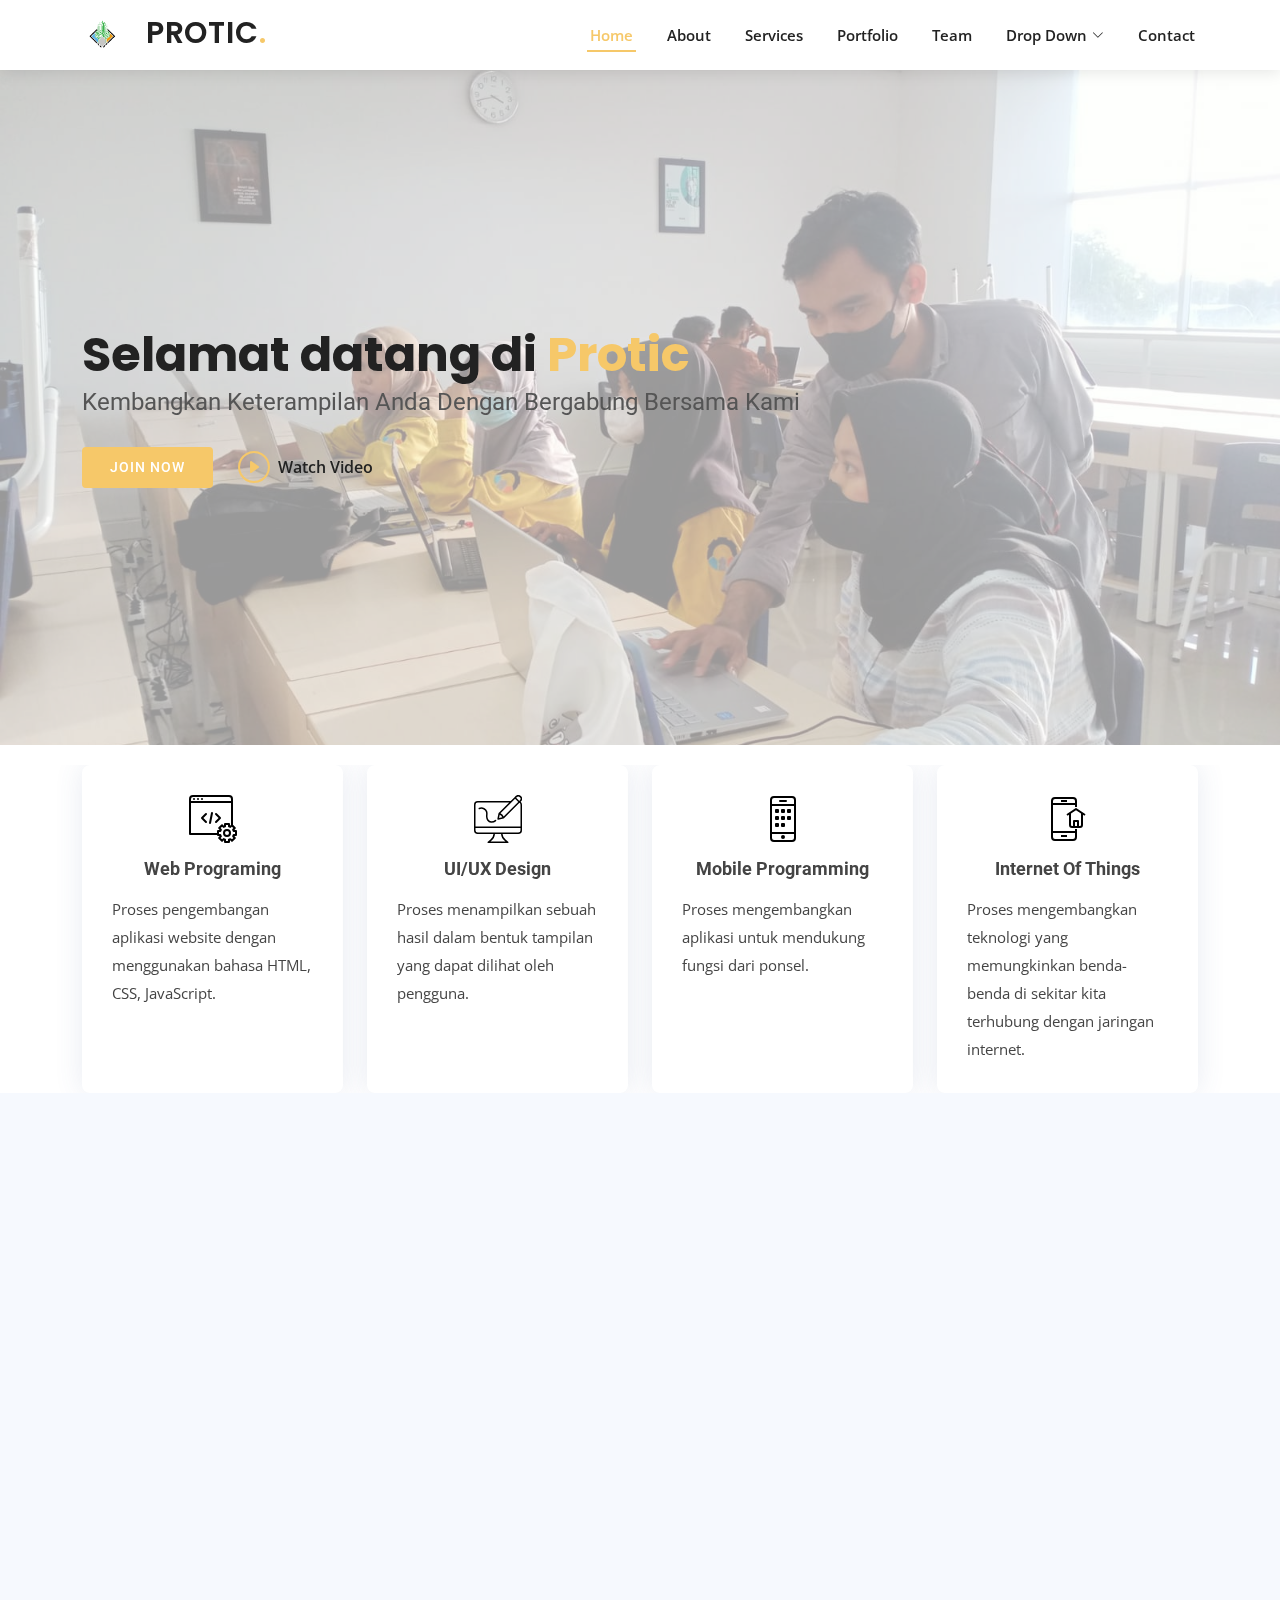
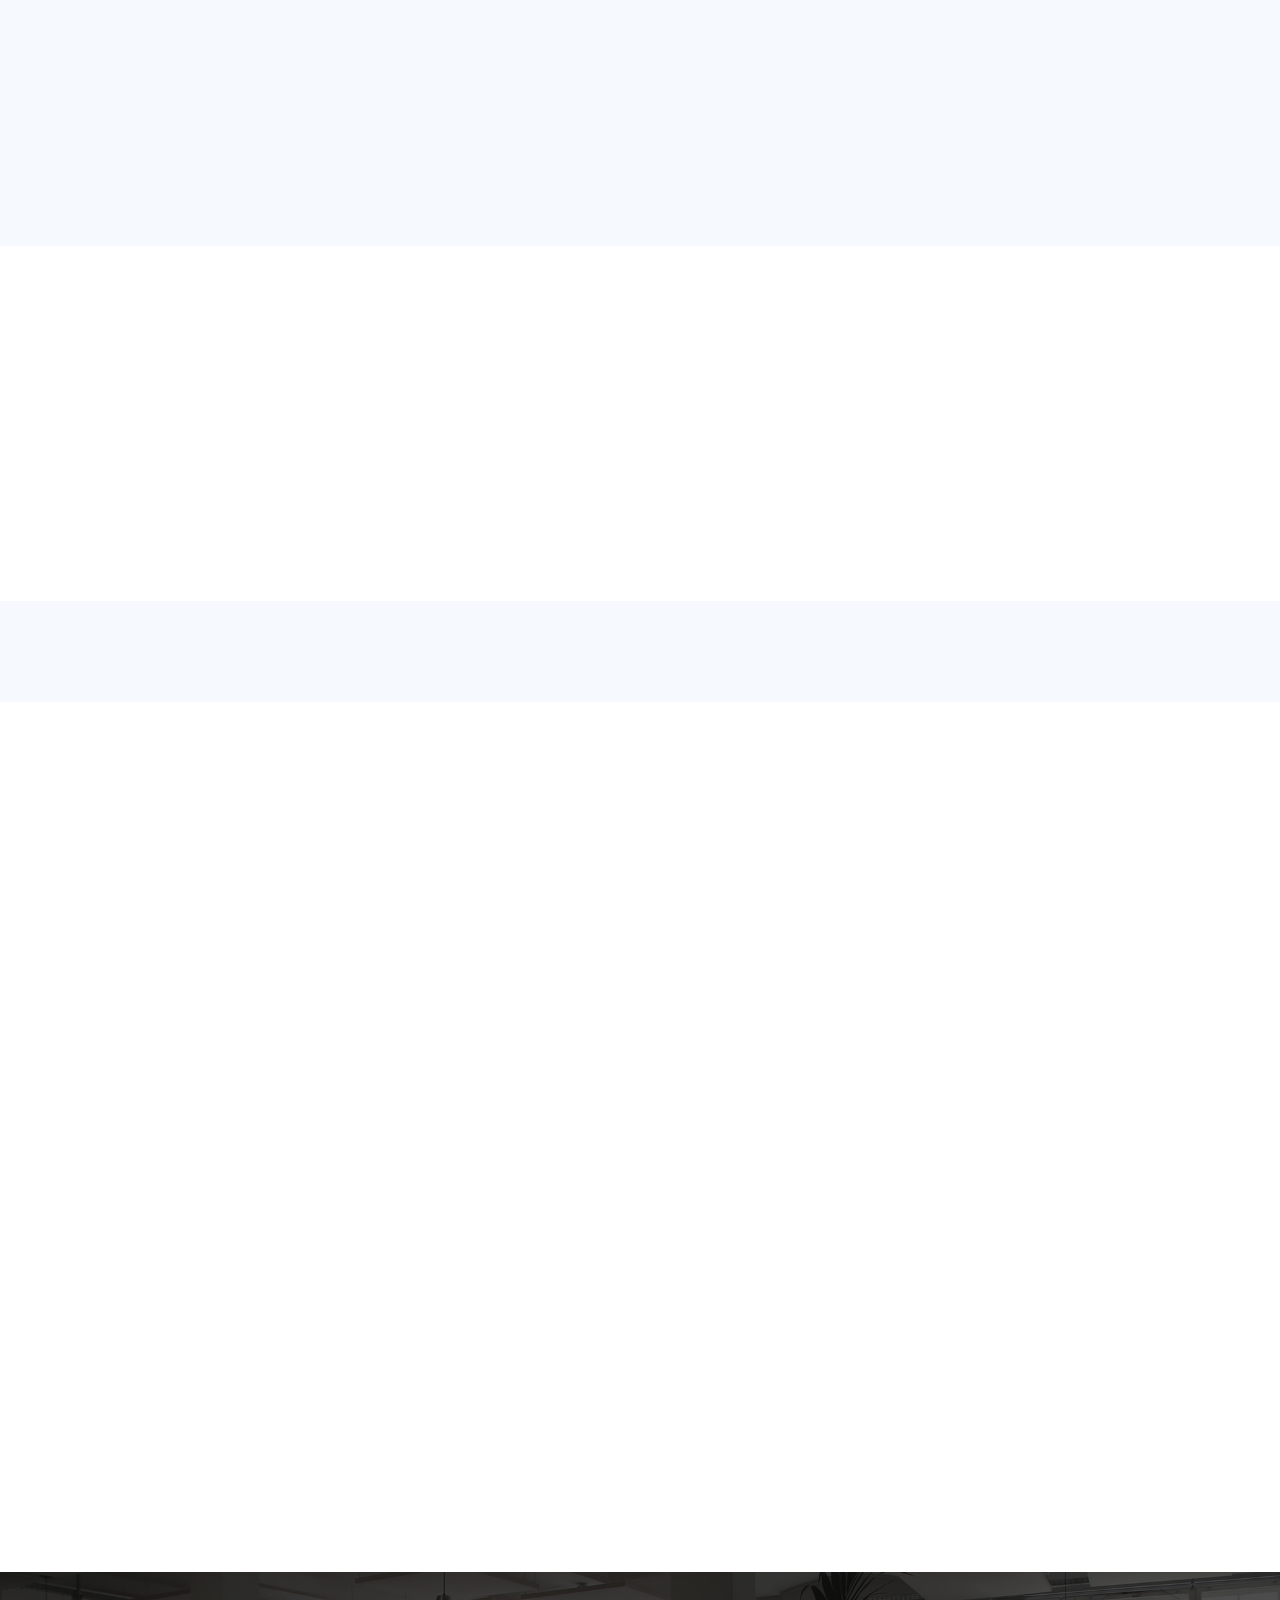
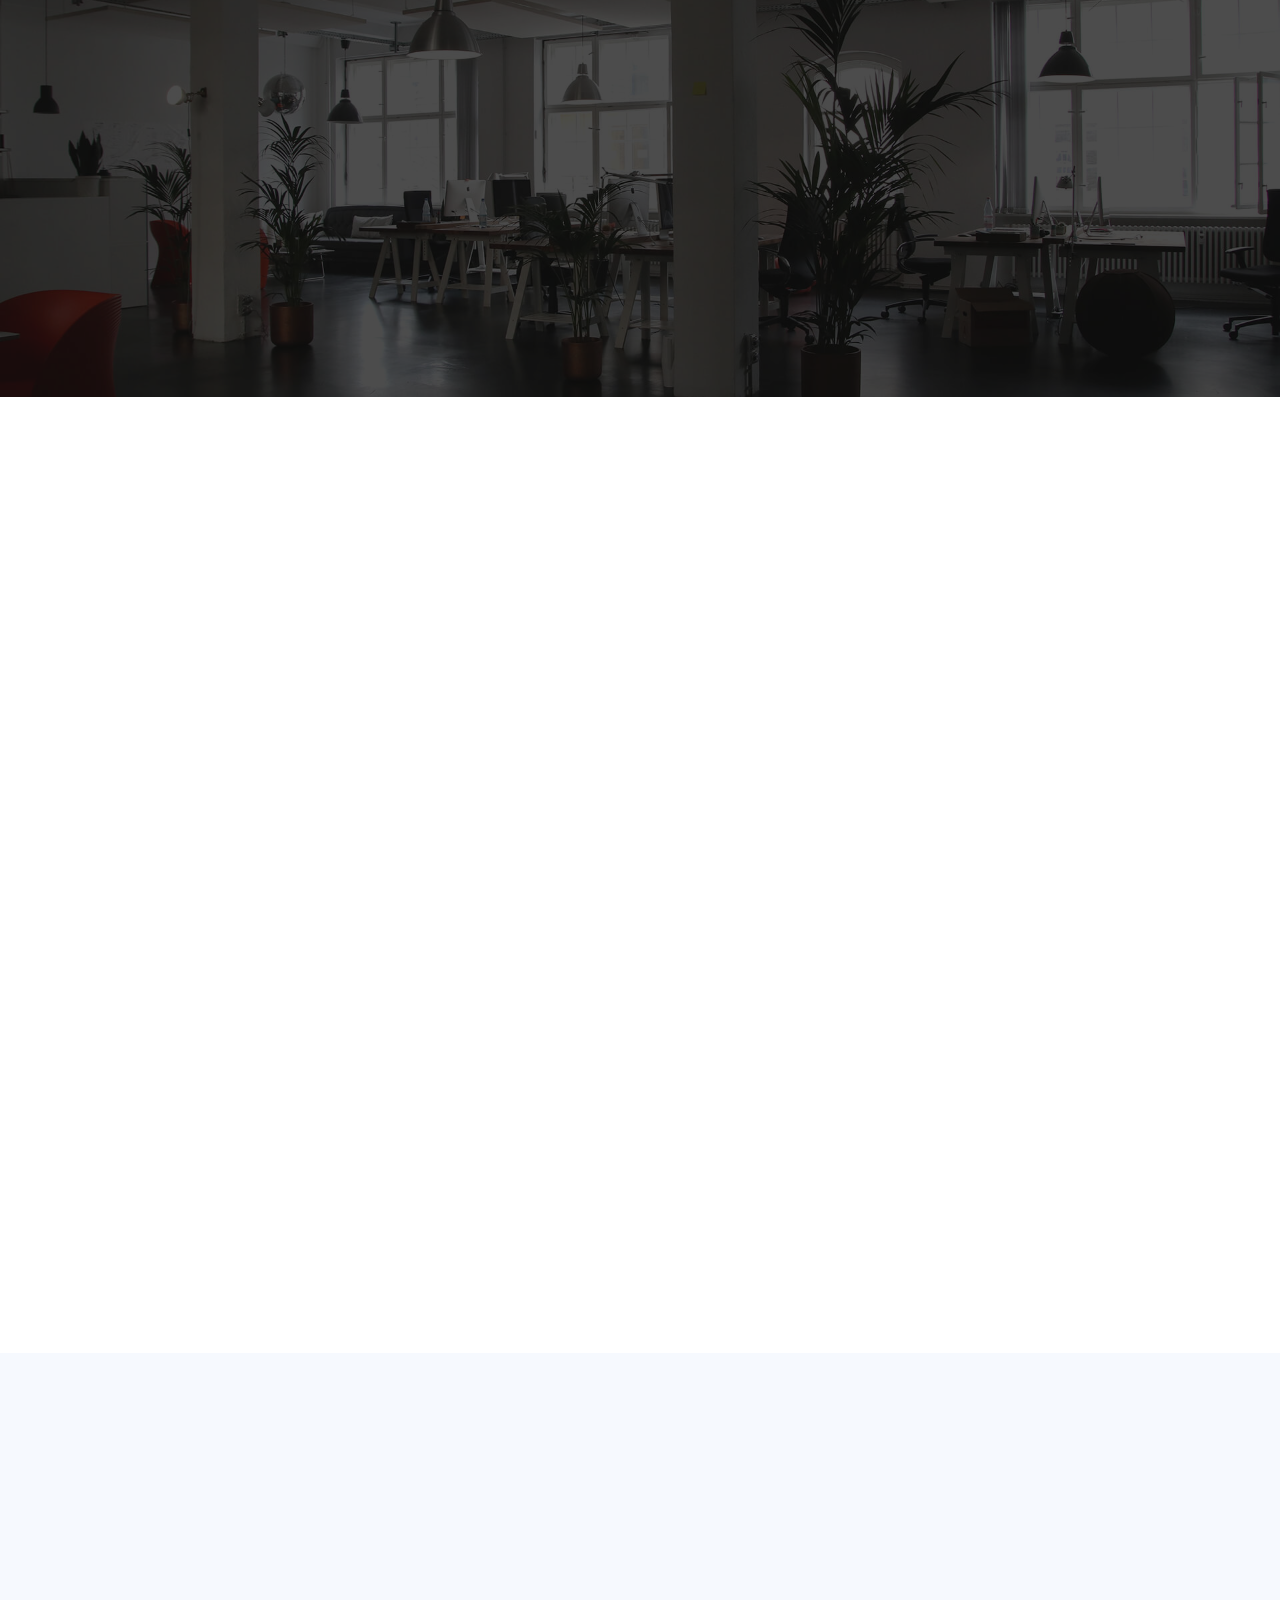
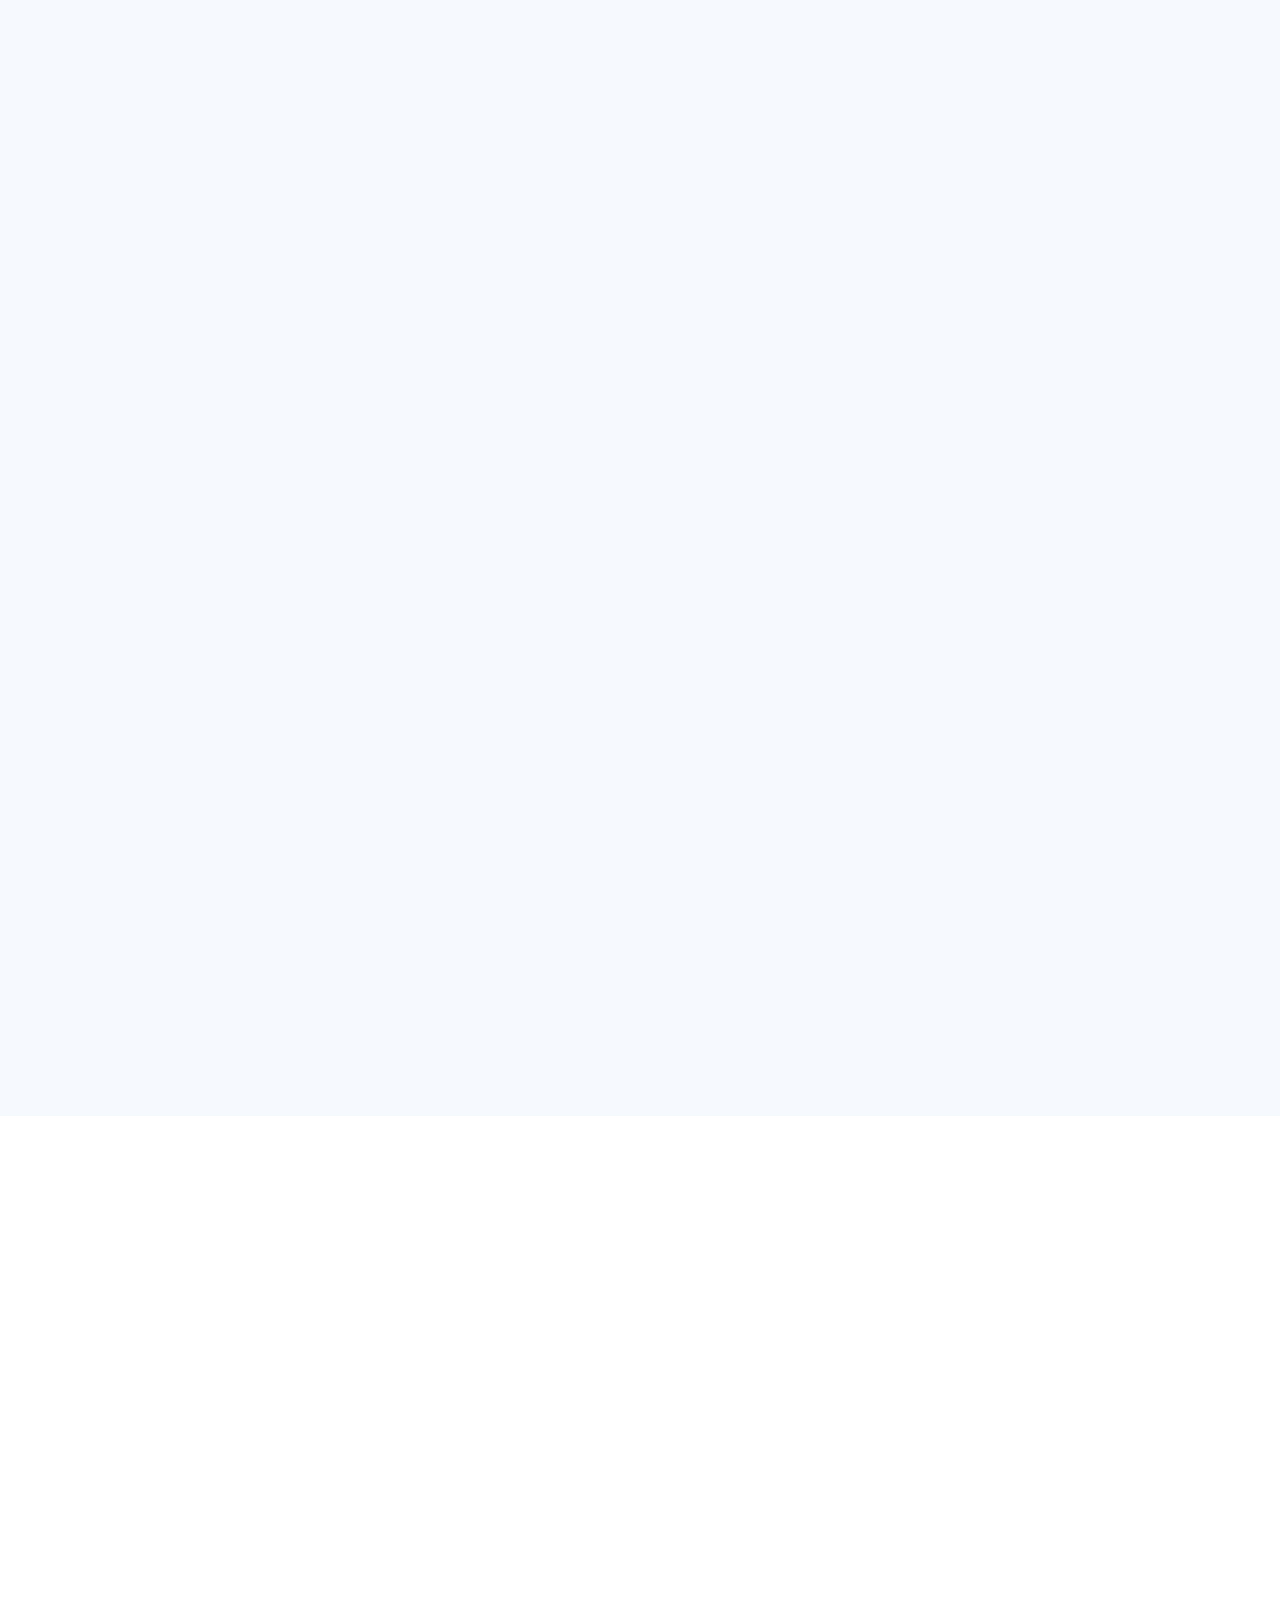
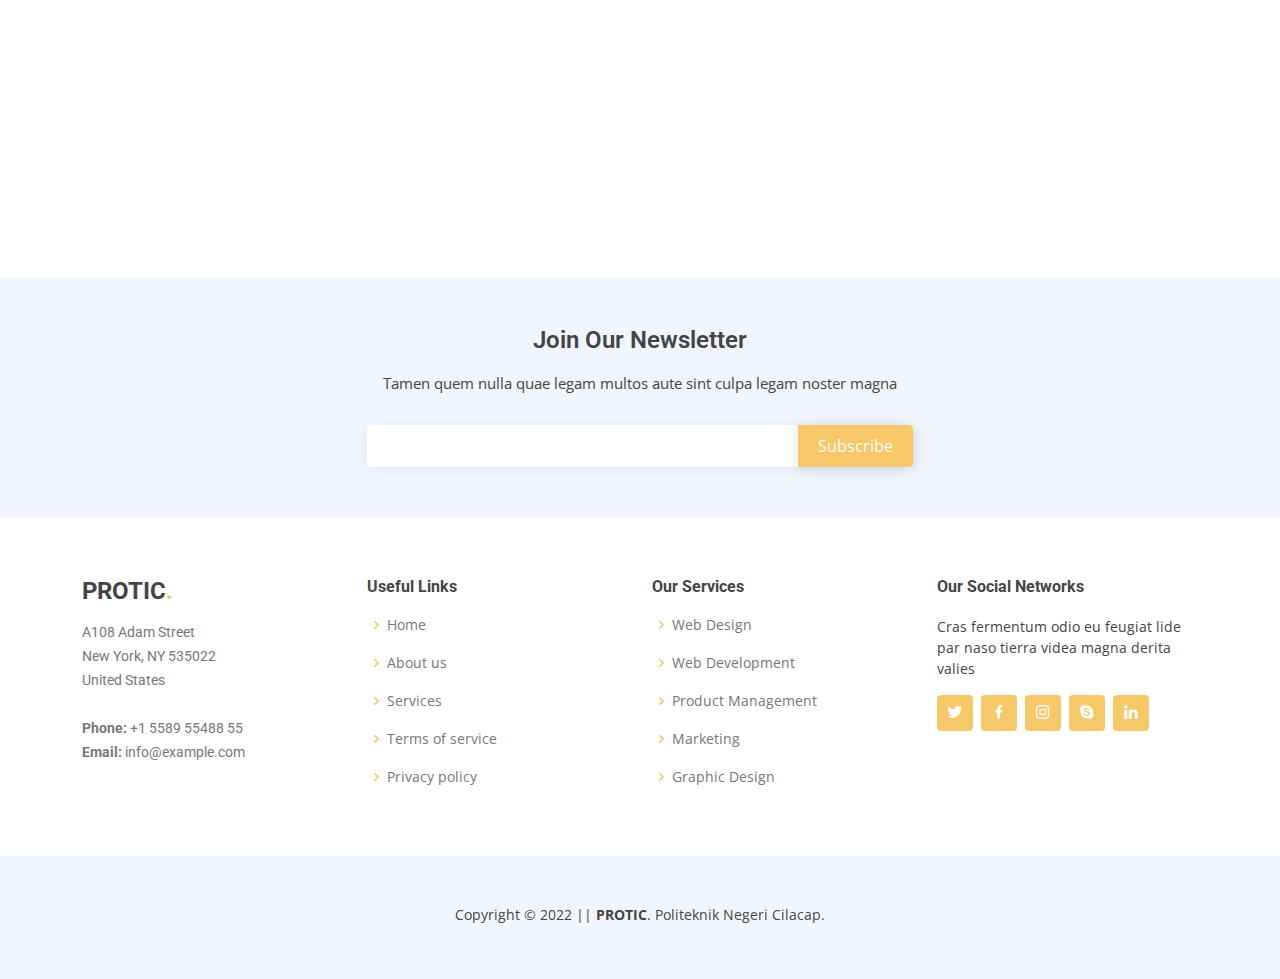
==== index.html @ c6564e8e "Menambahkan Slider menggunakan library swiper.js" ====
<!DOCTYPE html>
<html lang="en">
  <head>
    <meta charset="utf-8" />
    <meta
      content="width=device-width, initial-scale=1.0"
      name="viewport"
    />

    <title>Protic - Home</title>
    <meta
      content=""
      name="description"
    />
    <meta
      content=""
      name="keywords"
    />

    <!-- Favicons -->
    <link
      href="stampel-protic.png"
      rel="icon"
    />
    <link
      href="stampel-protic.png"
      rel="apple-touch-icon"
    />

    <!-- Google Fonts -->
    <link
      href="https://fonts.googleapis.com/css?family=Open+Sans:300,300i,400,400i,600,600i,700,700i|Roboto:300,300i,400,400i,500,500i,600,600i,700,700i|Poppins:300,300i,400,400i,500,500i,600,600i,700,700i"
      rel="stylesheet"
    />

    <!-- Vendor CSS Files -->
    <link
      href="assets/vendor/aos/aos.css"
      rel="stylesheet"
    />
    <link
      href="assets/vendor/bootstrap/css/bootstrap.min.css"
      rel="stylesheet"
    />
    <link
      href="assets/vendor/bootstrap-icons/bootstrap-icons.css"
      rel="stylesheet"
    />
    <link
      href="assets/vendor/boxicons/css/boxicons.min.css"
      rel="stylesheet"
    />
    <link
      href="assets/vendor/glightbox/css/glightbox.min.css"
      rel="stylesheet"
    />
    <link
      href="assets/vendor/swiper/swiper-bundle.min.css"
      rel="stylesheet"
    />
    <link
      rel="stylesheet"
      href="https://cdn.jsdelivr.net/npm/swiper@8/swiper-bundle.min.css"
    />

    <!-- Template Main CSS File -->
    <link
      href="assets/css/style.css"
      rel="stylesheet"
    />
  </head>

  <body>
    <!-- ======= Header ======= -->
    <header
      id="header"
      class="d-flex align-items-center"
    >
      <div class="container d-flex align-items-center justify-content-between">
        <h1 class="logo">
          <img
            src="stampel-protic.png"
            class="me-3"
            alt=""
          />
          <a href="index.html">PROTIC<span>.</span></a>
        </h1>
        <!-- Uncomment below if you prefer to use an image logo -->
        <!-- <a href="index.html" class="logo"><img src="assets/img/logo.png" alt=""></a>-->

        <nav
          id="navbar"
          class="navbar"
        >
          <ul>
            <li>
              <a
                class="nav-link scrollto active"
                href="#hero"
                >Home</a
              >
            </li>
            <li>
              <a
                class="nav-link scrollto"
                href="#about"
                >About</a
              >
            </li>
            <li>
              <a
                class="nav-link scrollto"
                href="#services"
                >Services</a
              >
            </li>
            <li>
              <a
                class="nav-link scrollto"
                href="#portfolio"
                >Portfolio</a
              >
            </li>
            <li>
              <a
                class="nav-link scrollto"
                href="#team"
                >Team</a
              >
            </li>
            <li class="dropdown">
              <a href="#"
                ><span>Drop Down</span> <i class="bi bi-chevron-down"></i
              ></a>
              <ul>
                <li><a href="#">Drop Down 1</a></li>
                <li class="dropdown">
                  <a href="#"
                    ><span>Deep Drop Down</span>
                    <i class="bi bi-chevron-right"></i
                  ></a>
                  <ul>
                    <li><a href="#">Deep Drop Down 1</a></li>
                    <li><a href="#">Deep Drop Down 2</a></li>
                    <li><a href="#">Deep Drop Down 3</a></li>
                    <li><a href="#">Deep Drop Down 4</a></li>
                    <li><a href="#">Deep Drop Down 5</a></li>
                  </ul>
                </li>
                <li><a href="#">Drop Down 2</a></li>
                <li><a href="#">Drop Down 3</a></li>
                <li><a href="#">Drop Down 4</a></li>
              </ul>
            </li>
            <li>
              <a
                class="nav-link scrollto"
                href="#contact"
                >Contact</a
              >
            </li>
          </ul>
          <i class="bi bi-list mobile-nav-toggle"></i>
        </nav>
        <!-- .navbar -->
      </div>
    </header>
    <!-- End Header -->

    <!-- ======= Hero Section ======= -->
    <section
      id="hero"
      class="d-flex align-items-center"
    >
      <div
        class="container"
        data-aos="zoom-out"
        data-aos-delay="100"
      >
        <h1>Selamat datang di <span>Protic</span></h1>
        <h2>Kembangkan Keterampilan Anda Dengan Bergabung Bersama Kami</h2>
        <div class="d-flex">
          <a
            href="https://docs.google.com/forms/d/1wmFdSp6adXnEyy3BEp2O3PnclE_g1zOLX56ksF7HWPc/viewform?edit_requested=true"
            class="btn-get-started scrollto"
            >Join Now</a
          >
          <a
            href="https://www.youtube.com/watch?v=jDDaplaOz7Q"
            class="glightbox btn-watch-video"
            ><i class="bi bi-play-circle"></i><span>Watch Video</span></a
          >
        </div>
      </div>
    </section>
    <!-- End Hero -->

    <main id="main">
      <!-- ======= Featured Services Section ======= -->
      <section
        id="featured-services"
        class="featured-services"
      >
        <div
          class="container"
          data-aos="fade-up"
        >
          <div class="row">
            <div
              class="col-md-6 col-lg-3 d-flex align-items-stretch mb-5 mb-lg-0"
            >
              <div
                class="icon-box"
                data-aos="fade-up"
                data-aos-delay="100"
              >
                <div class="icon text-center">
                  <svg
                    xmlns="http://www.w3.org/2000/svg"
                    viewBox="0 0 48 48"
                    width="48px"
                    height="48px"
                  >
                    <g data-name="website coding and gear">
                      <circle
                        cx="5"
                        cy="4"
                        r="1"
                      />
                      <circle
                        cx="9"
                        cy="4"
                        r="1"
                      />
                      <circle
                        cx="13"
                        cy="4"
                        r="1"
                      />
                      <path
                        d="M47,35H45.42a.61.61,0,0,1-.05-.12l1.12-1.12a1,1,0,0,0,.29-.71,1.05,1.05,0,0,0-.29-.71L44,29.86V4a4,4,0,0,0-4-4H4A4,4,0,0,0,0,4V39a1,1,0,0,0,1,1H28a1,1,0,0,0,1,1h1.58a.61.61,0,0,1,.05.12l-1.12,1.12a1,1,0,0,0-.29.71,1.05,1.05,0,0,0,.29.71l2.83,2.83a1,1,0,0,0,1.42,0l1.12-1.12.12.05V47a1,1,0,0,0,1,1h4a1,1,0,0,0,1-1V45.42l.12-.05,1.12,1.12a1,1,0,0,0,.71.29,1.05,1.05,0,0,0,.71-.29l2.83-2.83a1.05,1.05,0,0,0,.29-.71,1,1,0,0,0-.29-.71l-1.12-1.12a.61.61,0,0,1,.05-.12H47a1,1,0,0,0,1-1V36A1,1,0,0,0,47,35ZM2,4A2,2,0,0,1,4,2H40a2,2,0,0,1,2,2V6H2ZM2,38V8H42V29.76l-.88.87L41,30.58V29a1,1,0,0,0-1-1H36a1,1,0,0,0-1,1v1.58l-.12.05-1.12-1.12a1,1,0,0,0-.71-.29,1.05,1.05,0,0,0-.71.29l-2.83,2.83a1.05,1.05,0,0,0-.29.71,1,1,0,0,0,.29.71l1.12,1.12a.61.61,0,0,1-.05.12H29a1,1,0,0,0-1,1v2Zm44,1H44.71a1,1,0,0,0-1,.71,5.8,5.8,0,0,1-.47,1.14A1,1,0,0,0,43.45,42l.91.91L43,44.36,42,43.45a1,1,0,0,0-1.19-.17,5.8,5.8,0,0,1-1.14.47,1,1,0,0,0-.71,1V46H37V44.71a1,1,0,0,0-.71-1,5.8,5.8,0,0,1-1.14-.47,1,1,0,0,0-1.19.17l-.91.91L31.64,43l.91-.91a1,1,0,0,0,.17-1.19,5.8,5.8,0,0,1-.47-1.14,1,1,0,0,0-1-.71H30V37h1.29a1,1,0,0,0,1-.71,5.8,5.8,0,0,1,.47-1.14A1,1,0,0,0,32.55,34l-.91-.91,1.41-1.41.91.91a1,1,0,0,0,1.19.17,5.8,5.8,0,0,1,1.14-.47,1,1,0,0,0,.71-1V30h2v1.29a1,1,0,0,0,.71,1,5.8,5.8,0,0,1,1.14.47A1,1,0,0,0,42,32.55l.91-.91,1.41,1.41-.91.91a1,1,0,0,0-.17,1.19,5.8,5.8,0,0,1,.47,1.14,1,1,0,0,0,1,.71H46Z"
                      />
                      <path
                        d="M38 34a4 4 0 1 0 4 4A4 4 0 0 0 38 34zm0 6a2 2 0 1 1 2-2A2 2 0 0 1 38 40zM17.71 18.29a1 1 0 0 0-1.42 0l-4 4a1 1 0 0 0 0 1.42l4 4a1 1 0 0 0 1.42 0 1 1 0 0 0 0-1.42L14.41 23l3.3-3.29A1 1 0 0 0 17.71 18.29zM31.71 22.29l-4-4a1 1 0 0 0-1.42 1.42L29.59 23l-3.3 3.29a1 1 0 0 0 0 1.42 1 1 0 0 0 1.42 0l4-4A1 1 0 0 0 31.71 22.29zM23.2 17A1 1 0 0 0 22 17.8l-2 10A1 1 0 0 0 20.8 29l.2 0a1 1 0 0 0 1-.8l2-10A1 1 0 0 0 23.2 17z"
                      />
                    </g>
                  </svg>
                </div>
                <h4 class="title text-center">Web Programing</h4>
                <p class="description">
                  Proses pengembangan aplikasi website dengan menggunakan bahasa
                  HTML, CSS, JavaScript.
                </p>
              </div>
            </div>

            <div
              class="col-md-6 col-lg-3 d-flex align-items-stretch mb-5 mb-lg-0"
            >
              <div
                class="icon-box"
                data-aos="fade-up"
                data-aos-delay="200"
              >
                <div class="icon text-center">
                  <svg
                    xmlns="http://www.w3.org/2000/svg"
                    data-name="Layer 1"
                    viewBox="0 0 32 32"
                    width="48px"
                    height="48px"
                  >
                    <path
                      d="M31.03,4.52l.25-.25a2.511,2.511,0,0,0,0-3.54,2.574,2.574,0,0,0-3.54,0l-.7.71L24.47,4H2.5A2.5,2.5,0,0,0,0,6.5v17A2.5,2.5,0,0,0,2.5,26H12.97a5.48,5.48,0,0,1-2.17,3.9L9.2,31.1a.5.5,0,0,0,.3.9h13a.5.5,0,0,0,.3-.9l-1.6-1.2A5.48,5.48,0,0,1,19.03,26H29.5A2.5,2.5,0,0,0,32,23.5V6.5A2.512,2.512,0,0,0,31.03,4.52ZM24.89,5l1-1,1.5-1.5L28.89,4l.62.62L29.13,5l-9.35,9.36,0,0a5,5,0,0,0-2.124-2.126Zm-6,9.866L16.71,15.3l.436-2.181A3.957,3.957,0,0,1,18.892,14.866ZM20.6,30.7l.4.3H11l.4-.3A6.531,6.531,0,0,0,13.98,26h4.04A6.531,6.531,0,0,0,20.6,30.7ZM31,23.5A1.5,1.5,0,0,1,29.5,25H2.5A1.5,1.5,0,0,1,1,23.5V22H31ZM31,21H1V6.5A1.5,1.5,0,0,1,2.5,5H23.47l-7.04,7.05a.481.481,0,0,0-.14.25l-.71,3.54a.506.506,0,0,0,.14.45.533.533,0,0,0,.36.15c.03,0,.06-.01.09-.01l3.54-.71a.069.069,0,0,0,.037-.015c.007,0,.014,0,.021,0l0,0h.009a.334.334,0,0,0,.1-.06l.008-.007a.481.481,0,0,0,.085-.073.583.583,0,0,0,.046-.039L30.31,5.24A1.474,1.474,0,0,1,31,6.5ZM30.57,3.56l-.35.36L28.1,1.8l.35-.36a1.528,1.528,0,0,1,2.12,0,1.5,1.5,0,0,1,0,2.12Zm-16.547,13.1a3.492,3.492,0,0,1-2.58.836A2.481,2.481,0,0,1,9.7,16.515,3.693,3.693,0,0,1,9,14.473a10.337,10.337,0,0,1,.028-1.157,6.235,6.235,0,0,0-.142-2.269A3.88,3.88,0,0,0,6.863,8.714,4.509,4.509,0,0,0,3.379,8.5a.5.5,0,1,0,.342.939,3.488,3.488,0,0,1,2.7.166,2.894,2.894,0,0,1,1.512,1.733,5.413,5.413,0,0,1,.1,1.912A10.976,10.976,0,0,0,8,14.527a4.685,4.685,0,0,0,.9,2.592,3.449,3.449,0,0,0,2.435,1.369,3.98,3.98,0,0,0,.425.023,4.57,4.57,0,0,0,2.912-1.092.5.5,0,1,0-.648-.762Z"
                    />
                  </svg>
                </div>
                <h4 class="title text-center">UI/UX Design</h4>
                <p class="description">
                  Proses menampilkan sebuah hasil dalam bentuk tampilan yang
                  dapat dilihat oleh pengguna.
                </p>
              </div>
            </div>

            <div
              class="col-md-6 col-lg-3 d-flex align-items-stretch mb-5 mb-lg-0"
            >
              <div
                class="icon-box"
                data-aos="fade-up"
                data-aos-delay="300"
              >
                <div class="icon text-center">
                  <svg
                    xmlns="http://www.w3.org/2000/svg"
                    width="48"
                    height="48"
                  >
                    <path
                      fill-rule="evenodd"
                      d="M33 47H15a4 4 0 0 1-4-4V5a4 4 0 0 1 4-4h18a4 4 0 0 1 4 4v38a4 4 0 0 1-4 4zm2-42a2 2 0 0 0-2-2H15a2 2 0 0 0-2 2v4h22V5zm0 6H13v26h22V11zm0 28H13v4a2 2 0 0 0 2 2h18a2 2 0 0 0 2-2v-4zm-11 5a2 2 0 1 1 .001-4.001A2 2 0 0 1 24 44zm-7-30h2a1 1 0 0 1 1 1v2a1 1 0 0 1-1 1h-2a1 1 0 0 1-1-1v-2a1 1 0 0 1 1-1zm0 7h2a1 1 0 0 1 1 1v2a1 1 0 0 1-1 1h-2a1 1 0 0 1-1-1v-2a1 1 0 0 1 1-1zm0 7h2a1 1 0 0 1 1 1v2a1 1 0 0 1-1 1h-2a1 1 0 0 1-1-1v-2a1 1 0 0 1 1-1zm6-14h2a1 1 0 0 1 1 1v2a1 1 0 0 1-1 1h-2a1 1 0 0 1-1-1v-2a1 1 0 0 1 1-1zm0 7h2a1 1 0 0 1 1 1v2a1 1 0 0 1-1 1h-2a1 1 0 0 1-1-1v-2a1 1 0 0 1 1-1zm0 7h2a1 1 0 0 1 1 1v2a1 1 0 0 1-1 1h-2a1 1 0 0 1-1-1v-2a1 1 0 0 1 1-1zm6-14h2a1 1 0 0 1 1 1v2a1 1 0 0 1-1 1h-2a1 1 0 0 1-1-1v-2a1 1 0 0 1 1-1zm0 7h2a1 1 0 0 1 1 1v2a1 1 0 0 1-1 1h-2a1 1 0 0 1-1-1v-2a1 1 0 0 1 1-1zM21 5h6a1 1 0 1 1 0 2h-6a1 1 0 1 1 0-2z"
                      clip-rule="evenodd"
                    />
                  </svg>
                </div>
                <h4 class="title text-center">Mobile Programming</h4>
                <p class="description">
                  Proses mengembangkan aplikasi untuk mendukung fungsi dari
                  ponsel.
                </p>
              </div>
            </div>

            <div
              class="col-md-6 col-lg-3 d-flex align-items-stretch mb-5 mb-lg-0"
            >
              <div
                class="icon-box"
                data-aos="fade-up"
                data-aos-delay="400"
              >
                <div class="icon text-center">
                  <svg
                    xmlns="http://www.w3.org/2000/svg"
                    viewBox="0 0 48 48"
                    width="48"
                    height="48"
                  >
                    <path
                      d="M31,36H9V10H31v2h2V6a4,4,0,0,0-4-4H11A4,4,0,0,0,7,6V42a4,4,0,0,0,4,4H29a4,4,0,0,0,4-4V34H31ZM11,4H29a2,2,0,0,1,2,2V8H9V6A2,2,0,0,1,11,4ZM29,44H11a2,2,0,0,1-2-2V38H31v4A2,2,0,0,1,29,44ZM23,7H17V5h6ZM17,40h6v2H17ZM41.55,19.17l-9-6a1,1,0,0,0-1.1,0l-9,6,1.1,1.66,1.45-1V30a3,3,0,0,0,3,3h8a3,3,0,0,0,3-3V19.87l1.45,1ZM31,31V27h2v4Zm6-1a1,1,0,0,1-1,1H35V26a1,1,0,0,0-1-1H30a1,1,0,0,0-1,1v5H28a1,1,0,0,1-1-1V18.54l5-3.34,5,3.34Z"
                      data-name="40 Smart House, Digital Technology, Home"
                    />
                  </svg>
                </div>
                <h4 class="title text-center">Internet Of Things</h4>
                <p class="description">
                  Proses mengembangkan teknologi yang memungkinkan benda-benda
                  di sekitar kita terhubung dengan jaringan internet.
                </p>
              </div>
            </div>
          </div>
        </div>
      </section>
      <!-- End Featured Services Section -->

      <!-- ======= About Section ======= -->
      <section
        id="about"
        class="about section-bg"
      >
        <div
          class="container"
          data-aos="fade-up"
        >
          <div class="section-title mt-auto pt-4">
            <!-- <h2>About</h2> -->
            <h3>Tentang <span>Kami</span></h3>
          </div>

          <div class="row">
            <div
              class="col-lg-6"
              data-aos="fade-right"
              data-aos-delay="100"
            >
              <img
                src="assets/img/2.png"
                class="img-fluid"
                alt=""
              />
            </div>
            <div
              class="col-lg-6 pt-4 pt-lg-0 content d-flex flex-column justify-content-center"
              data-aos="fade-up"
              data-aos-delay="100"
            >
              <h3>Apa itu Protic?</h3>
              <p class="fst-italic">
                Menyalurkan minat dan bakat mahasiswa dalam bidang pemrograman
                komputer menjadi sebuah prestasi, baik di tingkat Perguruan
                Tinggi, Regional, Nasional, maupun Internasional. Sehingga
                memberikan nama baik bagi Politeknik Negeri Cilacap.
              </p>
              <ul>
                <li>
                  <i class="bx bx-store-alt"></i>
                  <div>
                    <h5>Visi Protic</h5>
                    <p style="text-align: justify">
                      Menjadikan ukm penalaran pemrograman politeknik negeri
                      cilacap sebagai wadah untuk menampung, mengembangkan, dan
                      menyalurkan kreativitas di bidang penalaran pemrograman
                      secara professional dan dapat bersaing di tingkat
                      nasional.
                    </p>
                  </div>
                </li>
                <li>
                  <i class="bx bx-images"></i>
                  <div>
                    <h5>Misi Protic</h5>
                    <p style="text-align: justify">
                      1. Menyelenggarakan pelatihan dan pengembangan minat bakat
                      dalam bidang penalaran pemrograman yang ditunjang oleh
                      sarana dan prasarana serta pembimbing yang berkompeten.
                      <br />
                      2. Memaksimalkan kegiatan kemahasiswaan untuk mencapai
                      prestasi dalam bidang iptek. <br />
                      3. Mewadahi kontribusi mahasiswa dalam hal akademik dan
                      hal minat bakat. <br />
                      4. Aktif berpartisipasi dan mengembangkan prestasi
                      mahasiswa baik ditingkat lokal, regional, maupun nasional.
                      <br />
                      5. Aktif dan responsive terhadap permasalahan sekitar.
                    </p>
                  </div>
                </li>
              </ul>
            </div>
          </div>
        </div>
      </section>
      <!-- End About Section -->

      <!-- ======= Counts Section ======= -->
      <section
        id="counts"
        class="counts"
      >
        <h2
          class="text-center pb-5"
          data-aos="fade-up"
        >
          Kepengurusan PROTIC 2022
        </h2>
        <div
          class="container"
          data-aos="fade-up"
        >
          <div class="row d-md-flex align-items-center justify-content-center">
            <div class="col-lg-3 col-md-6">
              <div class="count-box">
                <svg
                  xmlns="http://www.w3.org/2000/svg"
                  data-name="Layer 1"
                  viewBox="0 0 64 64"
                  fill="white"
                >
                  <rect
                    width="13.52"
                    height="10.72"
                    x="25.24"
                    y="14.06"
                    rx=".7"
                  />
                  <rect
                    width="13.51"
                    height="10.72"
                    x="42.49"
                    y="39.22"
                    rx=".7"
                  />
                  <rect
                    width="13.52"
                    height="10.72"
                    x="25.24"
                    y="39.22"
                    rx=".7"
                  />
                  <rect
                    width="13.51"
                    height="10.72"
                    x="8"
                    y="39.22"
                    rx=".7"
                  />
                  <path
                    d="M50.71,31.18a.7.7,0,0,0-.7-.7H33.4V26.64a.7.7,0,0,0-.7-.7H31.3a.7.7,0,0,0-.7.7v3.84H13.94a.71.71,0,0,0-.7.7v.25s0,.06,0,.09v5.61a.69.69,0,0,0,.7.69h1.4a.69.69,0,0,0,.69-.69V33.28H30.6v3.85a.7.7,0,0,0,.7.69h1.4a.7.7,0,0,0,.7-.69V33.28H47.92v4a.7.7,0,0,0,.7.7H50a.7.7,0,0,0,.69-.7V31.18Z"
                  />
                </svg>
                <span
                  data-purecounter-start="0"
                  data-purecounter-end="232"
                  data-purecounter-duration="1"
                  class="purecounter"
                ></span>
                <p>Badan Pengurus</p>
              </div>
            </div>

            <div class="col-lg-3 col-md-6 mt-5 mt-md-0">
              <div class="count-box">
                <svg
                  xmlns="http://www.w3.org/2000/svg"
                  enable-background="new 0 0 500 500"
                  viewBox="0 0 500 500"
                  fill="white"
                >
                  <path
                    d="M299.6,80h-99.2c-8.7,0-15.9,7.1-15.9,15.9v8.4h-27.2c-16.6,0-30.1,13.4-30.1,29.9V390c0,16.5,13.5,29.9,30.1,29.9h185.3
                c16.6,0,30.1-13.4,30.1-29.9V134.3c0-16.5-13.5-29.9-30.1-29.9h-27.2v-8.4C315.5,87.2,308.4,80,299.6,80z M200.4,96.2h98.9l0.1,8.1
                h-0.1l0.3,27l-98.9,0.3v-27.4h-0.3L200.4,96.2z M342.7,120.5c7.7,0,13.9,6.2,13.9,13.8V390c0,7.6-6.2,13.8-13.9,13.8H157.3
                c-7.7,0-13.9-6.2-13.9-13.8V134.3c0-7.6,6.2-13.8,13.9-13.8h27.2v11.2c0,8.8,7.1,15.9,15.9,15.9h99.2c8.7,0,15.9-7.1,15.9-15.9
                v-11.2H342.7z"
                  />
                  <path
                    d="M325.4 275.5H311c-9.1 0-16.5 7.4-16.5 16.5v14.3c0 9.1 7.4 16.5 16.5 16.5h14.3c9.1 0 16.5-7.4 16.5-16.5V292C341.9 282.9 334.5 275.5 325.4 275.5zM325.7 299.2l0-7.1h0V299.2zM310.7 306.3l.2-11.1.1-3.5 14.6.3v14.3c0 .2-.1.3-.3.3 0 0 0 0 0 0L310.7 306.3zM311 291.7L311 291.7l1 0L311 291.7zM310.8 302.7l-.1 3.6h0L310.8 302.7zM325.4 335.3H311c-9.1 0-16.5 7.4-16.5 16.5v14.3c0 9.1 7.4 16.5 16.5 16.5h14.3c9.1 0 16.5-7.4 16.5-16.5v-14.3C341.9 342.7 334.5 335.3 325.4 335.3zM325.7 359l0-7.1h0V359zM310.7 366.1L311 355l.1-3.5 14.6.3v14.3c0 .2-.1.3-.3.3 0 0 0 0 0 0L310.7 366.1zM311 351.5L311 351.5l1 0L311 351.5zM310.8 362.5l-.1 3.6h0L310.8 362.5zM186.5 191.6h90c4.1 0 7.4-3.3 7.4-7.4v-2.5c0-4.1-3.3-7.4-7.4-7.4h-90c-4.1 0-7.4 3.3-7.4 7.4v2.5C179.1 188.3 182.4 191.6 186.5 191.6zM304.4 157.7C304.4 157.7 304.4 157.8 304.4 157.7c.1 0 .1 0 .1 0C304.4 157.8 304.4 157.7 304.4 157.7z"
                  />
                  <path
                    d="M308.7 159.8C308.7 159.8 308.7 159.8 308.7 159.8c0 0 0-.1-.1-.1v0c0 0 0 0 0 0-.1-.1 0-.1-.1-.2-.1-.1-.2-.1-.2-.2 0 0 0 0 0 0-.1-.1-.2-.2-.3-.3.1.1.2.2.3.2-.2-.2-.5-.4-.8-.6-.2-.1-.2-.2-.4-.3-.1 0-.2 0-.3-.1 0 0 0 0 0 0-.6-.3-1.4-.5-2.3-.5-1.3-.1-2.8.1-4.9.9-.1 0-.1.1-.2.2-.8.4-1.5.8-2.1 1.3-.2.2-.3.4-.4.5-.4.5-.8.9-1 1.4 0 .1-.1.1-.2.2-.1.2 0 .3-.1.5-.2.6-.3 1.2-.3 1.8 0 .2 0 .4 0 .7 0 .8.1 1.5.3 2.2.1.2.1.4.2.6.1.4.2.8.3 1.1.2.6.4 1 .4 1.1l17.7 21.8c.7.8 1.5 1.4 2.5 1.8.3.1.6.1.9.2.5.1 1.1.4 1.7.4.2 0 .4 0 .5 0 .6 0 1.1-.3 1.6-.5.4-.2.9-.2 1.3-.4.9-.6 1.7-1.3 2.3-2.3l19.8-33.7c0 0 .1-.6.3-1.1 0-.1 0-.1.1-.3 0-.2 0-.5 0-.7.2-1.7.3-4.2-1-6.4-.7-1.2-1.9-2.4-3.6-3.2-.1 0-.2 0-.3-.1-.9-.4-1.8-.6-2.5-.7-.3 0-.5 0-.7 0-.7 0-1.4.1-2 .3-.1 0-.2 0-.4.1-.1 0-.1.1-.2.1-.6.2-1.1.6-1.5.9-.2.1-.3.3-.4.4-.3.3-.5.5-.7.8-.2.2-.3.3-.4.5-.1.2-.2.3-.3.5-.2.4-.4.7-.4.7l-10.1 17.3-2.6 4.5-9-11.1C308.9 160.1 308.8 159.9 308.7 159.8zM295.6 162.7c0-.1 0-.3.1-.4 0-.1.1-.1.1-.2C295.7 162.3 295.7 162.5 295.6 162.7zM334.5 145.5c.1 0 .2 0 .2 0-.1 0-.2.1-.3.1C334.4 145.5 334.5 145.5 334.5 145.5zM319.6 194.5c-.2 0-.3 0-.5 0-.5 0-.9-.2-1.4-.3C318.4 194.3 319 194.5 319.6 194.5zM317.9 171.1L317.9 171.1l-.8-1L317.9 171.1zM277 234.5h-90c-4.1 0-7.4 3.3-7.4 7.4v2.5c0 4.1 3.3 7.4 7.4 7.4h90c4.1 0 7.4-3.3 7.4-7.4v-2.5C284.4 237.8 281.1 234.5 277 234.5zM277 291.8h-90c-4.1 0-7.4 3.3-7.4 7.4v2.5c0 4.1 3.3 7.4 7.4 7.4h90c4.1 0 7.4-3.3 7.4-7.4v-2.5C284.4 295.2 281.1 291.8 277 291.8zM275.6 351.2h-90c-4.1 0-7.4 3.3-7.4 7.4v2.5c0 4.1 3.3 7.4 7.4 7.4h90c4.1 0 7.4-3.3 7.4-7.4v-2.5C283 354.5 279.7 351.2 275.6 351.2zM304.9 217.9c0 0 .1 0 .1 0 0 0 0 0 0 0C304.9 217.9 304.9 217.9 304.9 217.9zM340.9 206.1c-.1 0-.2 0-.3-.1-.9-.4-1.8-.6-2.5-.7-.3 0-.5 0-.7 0-.7 0-1.4.1-2 .3-.1 0-.2 0-.4.1-.1 0-.1.1-.2.1-.6.3-1.1.6-1.5.9-.2.1-.3.3-.4.4-.3.3-.5.5-.7.8-.1.2-.3.3-.4.5-.1.2-.2.3-.3.5-.2.4-.4.7-.4.7L321 226.8l-2.6 4.5-9-11.1c0 0-.1-.2-.2-.3 0 0 0 0 0 0 0-.1-.1-.1-.1-.2v0c-.1-.1 0-.1-.1-.2-.1-.1-.2-.1-.2-.2 0 0 0 0 0 0-.1-.1-.2-.2-.3-.3.1.1.2.2.3.2-.2-.2-.5-.4-.8-.6-.2-.1-.2-.2-.4-.3-.1 0-.2 0-.3-.1 0 0 0 0 0 0-.6-.3-1.4-.4-2.3-.5-1.3-.1-2.8.1-4.9.9-.1 0-.1.1-.2.1-.8.4-1.5.8-2.1 1.3-.2.2-.3.4-.4.5-.4.5-.8.9-1 1.4 0 .1-.1.1-.2.2-.1.2 0 .3-.1.5-.2.6-.3 1.2-.3 1.8 0 .2 0 .4 0 .7 0 .8.1 1.5.3 2.2.1.2.1.4.2.6.1.4.2.8.3 1.1.2.6.4 1 .4 1.1l17.7 21.8c.7.8 1.5 1.4 2.5 1.8.3.1.6.1.9.2.5.1 1.1.4 1.7.4.2 0 .4 0 .5 0 .6 0 1.1-.3 1.6-.5.4-.1.9-.2 1.3-.4.9-.6 1.7-1.3 2.3-2.3l19.8-33.7c0 0 .1-.6.3-1.1 0-.1 0-.1.1-.3 0-.2 0-.5 0-.7.2-1.7.3-4.2-1-6.4C343.7 208.1 342.6 206.9 340.9 206.1zM296.1 222.9c0-.1 0-.3.1-.4 0-.1.1-.1.1-.2C296.2 222.5 296.2 222.7 296.1 222.9zM317.6 230.3l.8 1 0 0L317.6 230.3zM319.7 254.7c-.5 0-.9-.2-1.4-.3.6.1 1.3.3 1.9.3C320 254.7 319.8 254.7 319.7 254.7zM334.9 205.7c0 0 .1-.1.1-.1.1 0 .2 0 .2 0C335.1 205.7 335 205.7 334.9 205.7z"
                  />
                </svg>
                <span
                  data-purecounter-start="0"
                  data-purecounter-end="521"
                  data-purecounter-duration="1"
                  class="purecounter"
                ></span>
                <p>Projects</p>
              </div>
            </div>

            <div class="col-lg-3 col-md-6 mt-5 mt-lg-0">
              <div class="count-box">
                <svg
                  xmlns="http://www.w3.org/2000/svg"
                  data-name="Layer 1"
                  viewBox="0 0 128 128"
                  fill="white"
                >
                  <path
                    d="M127.2,29.9a2,2,0,0,0-1.75-.32l-20.62,5.94-.31-1a4,4,0,0,0-5-2.69L87.42,35.37a3.91,3.91,0,0,0-2.36,1.91,4,4,0,0,0-.3,3.06l.27.87a17.36,17.36,0,0,0-2.11.58l-1.24.41-4.43-1.57a6.94,6.94,0,0,0-8.41-3.39l-.62.2L56.46,33.28A6.83,6.83,0,0,0,47.7,37.5a7,7,0,0,0,0,4.5,7.72,7.72,0,0,0,.87,1.66l-6.34,2c-.65-.2-1.31-.38-2-.52l.24-.88a4,4,0,0,0-2.78-4.91L25.51,35.8a4,4,0,0,0-4.93,2.75l-.3,1.14L2.55,34.58A2,2,0,0,0,.8,34.9,2,2,0,0,0,0,36.5L.08,75.08A2,2,0,0,0,1.55,77l7.93,2.17-.66,2.42a4,4,0,0,0,2.78,4.92L23.85,90a4,4,0,0,0,4.93-2.75l.21-.77.56.2S62.17,97.13,64.07,97.4a6.83,6.83,0,0,0,7.66-6h0l25.52-8.59.49-.18.26.81a4.05,4.05,0,0,0,3.85,2.85,4.25,4.25,0,0,0,1.11-.16l12.13-3.55a3.94,3.94,0,0,0,2.66-5l-.9-2.93L126.45,72a2,2,0,0,0,1.47-1.92L128,31.5A2,2,0,0,0,127.2,29.9ZM10.54,75.31,4.08,73.55,4,39.16l15.21,4.38Zm18.32-22.7-4.7,17.17a2,2,0,0,1-1.92,1.47,1.88,1.88,0,0,1-.53-.07,2,2,0,0,1-1.41-2.46L25,51.55a2,2,0,0,1,3.86,1.06ZM77,77.81,57.88,71.46c-2.44-.81-3.72,3-1.26,3.79l18.23,6.07a2.93,2.93,0,0,1,.76,3c-1,3.07-4.51,1.5-6.6.86L58.7,82C56.26,81.22,55,85,57.52,85.8L67,88.71c1,.32.86,2.6.5,3.29-1.6,3-6.77.33-9.09-.38,0,0-28.08-8.88-28.33-9L39.24,49a14,14,0,0,0,3.82.6l9.75-3.09,8.82,2.79-3.91,2.26-.44-.14c-2.4-.73-3.64,3.07-1.17,3.83l25.47,7.81a3,3,0,0,1,.53,5.32,2.87,2.87,0,0,1-2.21.15L57,60.93c-2.44-.81-3.72,3-1.26,3.8l22.88,7.61A3,3,0,0,1,80.55,76,2.84,2.84,0,0,1,77,77.81ZM96,79l-16.34,5.5a7.25,7.25,0,0,0,.08-1,6.65,6.65,0,0,0-.21-1.67A7.17,7.17,0,0,0,81,81.21a6.74,6.74,0,0,0,3.38-4A6.9,6.9,0,0,0,83.9,72h0a6.74,6.74,0,0,0,3.37-4,7,7,0,0,0-4.51-8.7l-19.56-6,4.14-2a2,2,0,0,0,0-3.78l-14-5a3,3,0,0,1-1.83-1.82,2.92,2.92,0,0,1,0-1.89A2.83,2.83,0,0,1,55.12,37L81,46.2a2,2,0,0,0,1.31,0l1.88-.63a16.35,16.35,0,0,1,2-.55l10.38,33.7Zm8.44-9.79a2,2,0,0,1-2.5-1.32L96.65,50.68a2,2,0,1,1,3.82-1.18l5.29,17.17A2,2,0,0,1,104.44,69.17Zm19.48-.62L115.7,70.8,106,39.34l18-5.18Z"
                  />
                </svg>
                <span
                  data-purecounter-start="0"
                  data-purecounter-end="1463"
                  data-purecounter-duration="1"
                  class="purecounter"
                ></span>
                <p>Sponsors</p>
              </div>
            </div>

            <div class="col-lg-3 col-md-6 mt-5 mt-lg-0">
              <div class="count-box">
                <svg
                  xmlns="http://www.w3.org/2000/svg"
                  fill-rule="evenodd"
                  stroke-linejoin="round"
                  stroke-miterlimit="2"
                  clip-rule="evenodd"
                  viewBox="0 0 48 48"
                  fill="white"
                >
                  <path
                    d="M155.469,79.103C155.009,79.037 154.52,79 154,79C150.17,79 148.031,81.021 147.211,82.028C147.078,82.201 147.007,82.413 147.007,82.632C147.007,82.638 147.007,82.644 147.006,82.649C147,83.019 147,83.509 147,84C147,84.552 147.448,85 148,85L155.172,85C155.059,84.682 155,84.344 155,84C155,84 155,84 155,84C155,82.862 155,81.506 155.004,80.705C155.004,80.135 155.167,79.58 155.469,79.103ZM178,85L158,85C157.735,85 157.48,84.895 157.293,84.707C157.105,84.52 157,84.265 157,84C157,82.865 157,81.515 157.004,80.711C157.004,80.709 157.004,80.707 157.004,80.705C157.004,80.475 157.084,80.253 157.229,80.075C158.47,78.658 162.22,75 168,75C174.542,75 177.827,78.651 178.832,80.028C178.943,80.197 179,80.388 179,80.583L179,84C179,84.265 178.895,84.52 178.707,84.707C178.52,84.895 178.265,85 178,85ZM180.828,85L188,85C188.552,85 189,84.552 189,84L189,82.631C189,82.41 188.927,82.196 188.793,82.021C187.969,81.021 185.829,79 182,79C181.507,79 181.042,79.033 180.604,79.093C180.863,79.546 181,80.06 181,80.585L181,84C181,84.344 180.941,84.682 180.828,85ZM154,67C151.24,67 149,69.24 149,72C149,74.76 151.24,77 154,77C156.76,77 159,74.76 159,72C159,69.24 156.76,67 154,67ZM182,67C179.24,67 177,69.24 177,72C177,74.76 179.24,77 182,77C184.76,77 187,74.76 187,72C187,69.24 184.76,67 182,67ZM168,59C164.137,59 161,62.137 161,66C161,69.863 164.137,73 168,73C171.863,73 175,69.863 175,66C175,62.137 171.863,59 168,59Z"
                    transform="translate(-144 -48)"
                  />
                </svg>
                <span
                  data-purecounter-start="0"
                  data-purecounter-end="15"
                  data-purecounter-duration="1"
                  class="purecounter"
                ></span>
                <p>Anggota</p>
              </div>
            </div>
          </div>
        </div>
      </section>
      <!-- End Counts Section -->

      <!-- ======= Clients Section ======= -->
      <section
        id="clients"
        class="clients section-bg"
      >
        <div
          class="container"
          data-aos="zoom-in"
        >
          <div class="row">
            <div
              class="col-lg-2 col-md-4 col-6 d-flex align-items-center justify-content-center"
            >
              <img
                src="assets/img/clients/client-1.png"
                class="img-fluid"
                alt=""
              />
            </div>

            <div
              class="col-lg-2 col-md-4 col-6 d-flex align-items-center justify-content-center"
            >
              <img
                src="assets/img/clients/client-2.png"
                class="img-fluid"
                alt=""
              />
            </div>

            <div
              class="col-lg-2 col-md-4 col-6 d-flex align-items-center justify-content-center"
            >
              <img
                src="assets/img/clients/client-3.png"
                class="img-fluid"
                alt=""
              />
            </div>

            <div
              class="col-lg-2 col-md-4 col-6 d-flex align-items-center justify-content-center"
            >
              <img
                src="assets/img/clients/client-4.png"
                class="img-fluid"
                alt=""
              />
            </div>

            <div
              class="col-lg-2 col-md-4 col-6 d-flex align-items-center justify-content-center"
            >
              <img
                src="assets/img/clients/client-5.png"
                class="img-fluid"
                alt=""
              />
            </div>

            <div
              class="col-lg-2 col-md-4 col-6 d-flex align-items-center justify-content-center"
            >
              <img
                src="assets/img/clients/client-6.png"
                class="img-fluid"
                alt=""
              />
            </div>
          </div>
        </div>
      </section>
      <!-- End Clients Section -->

      <!-- ======= Services Section ======= -->
      <section
        id="services"
        class="services pt-4"
      >
        <div
          class="container"
          data-aos="fade-up"
        >
          <!-- Divisi -->
          <div class="section-title">
            <!-- <h2>Services</h2> -->
            <h3>Check our <span>Services</span></h3>
            <p>
              Ut possimus qui ut temporibus culpa velit eveniet modi omnis est
              adipisci expedita at voluptas atque vitae autem.
            </p>
          </div>

          <div class="row">
            <div
              class="col-lg-4 col-md-6 d-flex align-items-stretch"
              data-aos="zoom-in"
              data-aos-delay="100"
            >
              <div class="icon-box">
                <div class="icon"><i class="bx bxl-dribbble"></i></div>
                <h4><a href="">Lorem Ipsum</a></h4>
                <p>
                  Voluptatum deleniti atque corrupti quos dolores et quas
                  molestias excepturi
                </p>
              </div>
            </div>

            <div
              class="col-lg-4 col-md-6 d-flex align-items-stretch mt-4 mt-md-0"
              data-aos="zoom-in"
              data-aos-delay="200"
            >
              <div class="icon-box">
                <div class="icon"><i class="bx bx-file"></i></div>
                <h4><a href="">Sed ut perspiciatis</a></h4>
                <p>
                  Duis aute irure dolor in reprehenderit in voluptate velit esse
                  cillum dolore
                </p>
              </div>
            </div>

            <div
              class="col-lg-4 col-md-6 d-flex align-items-stretch mt-4 mt-lg-0"
              data-aos="zoom-in"
              data-aos-delay="300"
            >
              <div class="icon-box">
                <div class="icon"><i class="bx bx-tachometer"></i></div>
                <h4><a href="">Magni Dolores</a></h4>
                <p>
                  Excepteur sint occaecat cupidatat non proident, sunt in culpa
                  qui officia
                </p>
              </div>
            </div>

            <div
              class="col-lg-4 col-md-6 d-flex align-items-stretch mt-4"
              data-aos="zoom-in"
              data-aos-delay="100"
            >
              <div class="icon-box">
                <div class="icon"><i class="bx bx-world"></i></div>
                <h4><a href="">Nemo Enim</a></h4>
                <p>
                  At vero eos et accusamus et iusto odio dignissimos ducimus qui
                  blanditiis
                </p>
              </div>
            </div>

            <div
              class="col-lg-4 col-md-6 d-flex align-items-stretch mt-4"
              data-aos="zoom-in"
              data-aos-delay="200"
            >
              <div class="icon-box">
                <div class="icon"><i class="bx bx-slideshow"></i></div>
                <h4><a href="">Dele cardo</a></h4>
                <p>
                  Quis consequatur saepe eligendi voluptatem consequatur dolor
                  consequuntur
                </p>
              </div>
            </div>

            <div
              class="col-lg-4 col-md-6 d-flex align-items-stretch mt-4"
              data-aos="zoom-in"
              data-aos-delay="300"
            >
              <div class="icon-box">
                <div class="icon"><i class="bx bx-arch"></i></div>
                <h4><a href="">Divera don</a></h4>
                <p>
                  Modi nostrum vel laborum. Porro fugit error sit minus sapiente
                  sit aspernatur
                </p>
              </div>
            </div>
          </div>
        </div>
      </section>
      <!-- End Services Section -->

      <!-- ======= Testimonials Section ======= -->
      <!-- Motivasi -->
      <section
        id="testimonials"
        class="testimonials"
      >
        <div
          class="container"
          data-aos="zoom-in"
        >
          <div
            class="testimonials-slider swiper"
            data-aos="fade-up"
            data-aos-delay="100"
          >
            <div class="swiper-wrapper">
              <div class="swiper-slide">
                <div class="testimonial-item">
                  <img
                    src="assets/img/testimonials/testimonials-1.jpg"
                    class="testimonial-img"
                    alt=""
                  />
                  <h3>Saul Goodman</h3>
                  <h4>Ceo &amp; Founder</h4>
                  <p>
                    <i class="bx bxs-quote-alt-left quote-icon-left"></i>
                    Proin iaculis purus consequat sem cure digni ssim donec
                    porttitora entum suscipit rhoncus. Accusantium quam,
                    ultricies eget id, aliquam eget nibh et. Maecen aliquam,
                    risus at semper.
                    <i class="bx bxs-quote-alt-right quote-icon-right"></i>
                  </p>
                </div>
              </div>
              <!-- End testimonial item -->

              <div class="swiper-slide">
                <div class="testimonial-item">
                  <img
                    src="assets/img/testimonials/testimonials-2.jpg"
                    class="testimonial-img"
                    alt=""
                  />
                  <h3>Sara Wilsson</h3>
                  <h4>Designer</h4>
                  <p>
                    <i class="bx bxs-quote-alt-left quote-icon-left"></i>
                    Export tempor illum tamen malis malis eram quae irure esse
                    labore quem cillum quid cillum eram malis quorum velit fore
                    eram velit sunt aliqua noster fugiat irure amet legam anim
                    culpa.
                    <i class="bx bxs-quote-alt-right quote-icon-right"></i>
                  </p>
                </div>
              </div>
              <!-- End testimonial item -->

              <div class="swiper-slide">
                <div class="testimonial-item">
                  <img
                    src="assets/img/testimonials/testimonials-3.jpg"
                    class="testimonial-img"
                    alt=""
                  />
                  <h3>Jena Karlis</h3>
                  <h4>Store Owner</h4>
                  <p>
                    <i class="bx bxs-quote-alt-left quote-icon-left"></i>
                    Enim nisi quem export duis labore cillum quae magna enim
                    sint quorum nulla quem veniam duis minim tempor labore quem
                    eram duis noster aute amet eram fore quis sint minim.
                    <i class="bx bxs-quote-alt-right quote-icon-right"></i>
                  </p>
                </div>
              </div>
              <!-- End testimonial item -->

              <div class="swiper-slide">
                <div class="testimonial-item">
                  <img
                    src="assets/img/testimonials/testimonials-4.jpg"
                    class="testimonial-img"
                    alt=""
                  />
                  <h3>Matt Brandon</h3>
                  <h4>Freelancer</h4>
                  <p>
                    <i class="bx bxs-quote-alt-left quote-icon-left"></i>
                    Fugiat enim eram quae cillum dolore dolor amet nulla culpa
                    multos export minim fugiat minim velit minim dolor enim duis
                    veniam ipsum anim magna sunt elit fore quem dolore labore
                    illum veniam.
                    <i class="bx bxs-quote-alt-right quote-icon-right"></i>
                  </p>
                </div>
              </div>
              <!-- End testimonial item -->

              <div class="swiper-slide">
                <div class="testimonial-item">
                  <img
                    src="assets/img/testimonials/testimonials-5.jpg"
                    class="testimonial-img"
                    alt=""
                  />
                  <h3>John Larson</h3>
                  <h4>Entrepreneur</h4>
                  <p>
                    <i class="bx bxs-quote-alt-left quote-icon-left"></i>
                    Quis quorum aliqua sint quem legam fore sunt eram irure
                    aliqua veniam tempor noster veniam enim culpa labore duis
                    sunt culpa nulla illum cillum fugiat legam esse veniam culpa
                    fore nisi cillum quid.
                    <i class="bx bxs-quote-alt-right quote-icon-right"></i>
                  </p>
                </div>
              </div>
              <!-- End testimonial item -->
            </div>
            <div class="swiper-pagination"></div>
          </div>
        </div>
      </section>
      <!-- End Testimonials Section -->

      <!-- ======= Portfolio Section ======= -->
      <section
        id="portfolio"
        class="portfolio pt-4"
      >
        <div
          class="container"
          data-aos="fade-up"
        >
          <!-- Galeri Kegiatan -->
          <div class="section-title">
            <!-- <h2>Portfolio</h2> -->
            <h3>Galeri Kami</h3>
            <p>
              Kumpulan dokumentasi kegiatan yang diselenggarakan oleh Protic
              Politeknik Negeri Cilacap.
            </p>
          </div>

          <div
            class="row"
            data-aos="fade-up"
            data-aos-delay="100"
          >
            <div class="col-lg-12 d-flex justify-content-center">
              <ul id="portfolio-flters">
                <li
                  data-filter="*"
                  class="filter-active"
                >
                  All
                </li>
                <li data-filter=".filter-app">App</li>
                <li data-filter=".filter-card">Card</li>
                <li data-filter=".filter-web">Web</li>
              </ul>
            </div>
          </div>

          <div
            class="row portfolio-container"
            data-aos="fade-up"
            data-aos-delay="200"
          >
            <div class="col-lg-4 col-md-6 portfolio-item filter-app">
              <img
                src="assets/img/portfolio/portfolio1.jpeg"
                class="img-fluid"
                alt=""
              />
              <div class="portfolio-info">
                <h4>App 1</h4>
                <p>App</p>
                <a
                  href="assets/img/portfolio/portfolio1.jpg"
                  data-gallery="portfolioGallery"
                  class="portfolio-lightbox preview-link"
                  title="App 1"
                  ><i class="bx bx-plus"></i
                ></a>
                <a
                  href="portfolio-details.html"
                  class="details-link"
                  title="More Details"
                  ><i class="bx bx-link"></i
                ></a>
              </div>
            </div>

            <div class="col-lg-4 col-md-6 portfolio-item filter-web">
              <img
                src="assets/img/portfolio/adrian-1.png"
                class="img-fluid"
                alt=""
              />
              <div class="portfolio-info">
                <h4>Calculator Web</h4>
                <p>Web</p>
                <a
                  href="https://calculatorshz.netlify.app/"
                  data-gallery="portfolioGallery"
                  class="portfolio-lightbox preview-link"
                  title="Web 3"
                  ><i class="bx bx-plus"></i
                ></a>
                <a
                  href="https://calculatorshz.netlify.app/"
                  target="_blank"
                  class="details-link"
                  title="More Details"
                  ><i class="bx bx-link"></i
                ></a>
              </div>
            </div>

            <div class="col-lg-4 col-md-6 portfolio-item filter-app">
              <img
                src="assets/img/portfolio/portfolio2.jpeg"
                class="img-fluid"
                alt=""
              />
              <div class="portfolio-info">
                <h4>App 2</h4>
                <p>App</p>
                <a
                  href="assets/img/portfolio/portfolio2.jpeg"
                  data-gallery="portfolioGallery"
                  class="portfolio-lightbox preview-link"
                  title="App 2"
                  ><i class="bx bx-plus"></i
                ></a>
                <a
                  href="portfolio-details.html"
                  class="details-link"
                  title="More Details"
                  ><i class="bx bx-link"></i
                ></a>
              </div>
            </div>

            <div class="col-lg-4 col-md-6 portfolio-item filter-card">
              <img
                src="assets/img/portfolio/portfolio-4.jpg"
                class="img-fluid"
                alt=""
              />
              <div class="portfolio-info">
                <h4>Card 2</h4>
                <p>Card</p>
                <a
                  href="assets/img/portfolio/portfolio-4.jpg"
                  data-gallery="portfolioGallery"
                  class="portfolio-lightbox preview-link"
                  title="Card 2"
                  ><i class="bx bx-plus"></i
                ></a>
                <a
                  href="portfolio-details.html"
                  class="details-link"
                  title="More Details"
                  ><i class="bx bx-link"></i
                ></a>
              </div>
            </div>

            <div class="col-lg-4 col-md-6 portfolio-item filter-web">
              <img
                src="assets/img/portfolio/adrian-2.png"
                class="img-fluid"
                alt=""
              />
              <div class="portfolio-info">
                <h4>BookShelf Web</h4>
                <p>Web</p>
                <a
                  href="https://bookshelfshz.netlify.app/"
                  data-gallery="portfolioGallery"
                  class="portfolio-lightbox preview-link"
                  title="Web 2"
                  ><i class="bx bx-plus"></i
                ></a>
                <a
                  href="https://bookshelfshz.netlify.app/"
                  target="_blank"
                  class="details-link"
                  title="More Details"
                  ><i class="bx bx-link"></i
                ></a>
              </div>
            </div>

            <div class="col-lg-4 col-md-6 portfolio-item filter-app">
              <img
                src="assets/img/portfolio/portfolio7.jpeg"
                class="img-fluid"
                alt=""
              />
              <div class="portfolio-info">
                <h4>App 3</h4>
                <p>App</p>
                <a
                  href="assets/img/portfolio/portfolio7.jpeg"
                  data-gallery="portfolioGallery"
                  class="portfolio-lightbox preview-link"
                  title="App 3"
                  ><i class="bx bx-plus"></i
                ></a>
                <a
                  href="portfolio-details.html"
                  class="details-link"
                  title="More Details"
                  ><i class="bx bx-link"></i
                ></a>
              </div>
            </div>

            <div class="col-lg-4 col-md-6 portfolio-item filter-card">
              <img
                src="assets/img/portfolio/portfolio-7.jpg"
                class="img-fluid"
                alt=""
              />
              <div class="portfolio-info">
                <h4>Card 1</h4>
                <p>Card</p>
                <a
                  href="assets/img/portfolio/portfolio-7.jpg"
                  data-gallery="portfolioGallery"
                  class="portfolio-lightbox preview-link"
                  title="Card 1"
                  ><i class="bx bx-plus"></i
                ></a>
                <a
                  href="portfolio-details.html"
                  class="details-link"
                  title="More Details"
                  ><i class="bx bx-link"></i
                ></a>
              </div>
            </div>

            <div class="col-lg-4 col-md-6 portfolio-item filter-card">
              <img
                src="assets/img/portfolio/portfolio-8.jpg"
                class="img-fluid"
                alt=""
              />
              <div class="portfolio-info">
                <h4>Card 3</h4>
                <p>Card</p>
                <a
                  href="assets/img/portfolio/portfolio-8.jpg"
                  data-gallery="portfolioGallery"
                  class="portfolio-lightbox preview-link"
                  title="Card 3"
                  ><i class="bx bx-plus"></i
                ></a>
                <a
                  href="portfolio-details.html"
                  class="details-link"
                  title="More Details"
                  ><i class="bx bx-link"></i
                ></a>
              </div>
            </div>

            <div class="col-lg-4 col-md-6 portfolio-item filter-web">
              <img
                src="assets/img/portfolio/adrian-3.png"
                class="img-fluid"
                alt=""
              />
              <div class="portfolio-info">
                <h4>Simple Todo</h4>
                <p>Web</p>
                <a
                  href="https://simpletodoshz.netlify.app/"
                  data-gallery="portfolioGallery"
                  class="portfolio-lightbox preview-link"
                  title="Web 3"
                  ><i class="bx bx-plus"></i
                ></a>
                <a
                  href="https://simpletodoshz.netlify.app/"
                  target="_blank"
                  class="details-link"
                  title="More Details"
                  ><i class="bx bx-link"></i
                ></a>
              </div>
            </div>
          </div>
        </div>
      </section>
      <!-- End Portfolio Section -->

      <!-- ======= Team Section ======= -->
      <!-- Anggota Organisasi -->
      <section
        id="team"
        class="team section-bg"
      >
        <div
          class="container"
          data-aos="fade-up"
        >
          <div class="section-title">
            <h2>Team</h2>
            <h3>Our Hardworking <span>Team</span></h3>
            <p>
              Ut possimus qui ut temporibus culpa velit eveniet modi omnis est
              adipisci expedita at voluptas atque vitae autem.
            </p>
          </div>
          <!-- Slider main container -->
          <div class="swiper">
            <!-- Additional required wrapper -->
            <div class="swiper-wrapper">
              <!-- Slides -->
              <div class="swiper-slide">
                <div class="row">
                  <div
                    class="col-lg-3 col-md-6 d-flex align-items-stretch"
                    data-aos="fade-up"
                    data-aos-delay="100"
                  >
                    <div class="member">
                      <div class="member-img">
                        <img
                          src="assets/img/team/team-1.jpg"
                          class="img-fluid"
                          alt=""
                        />
                        <div class="social">
                          <a href=""><i class="bi bi-twitter"></i></a>
                          <a href=""><i class="bi bi-facebook"></i></a>
                          <a href=""><i class="bi bi-instagram"></i></a>
                          <a href=""><i class="bi bi-linkedin"></i></a>
                        </div>
                      </div>
                      <div class="member-info">
                        <h4>Walter White</h4>
                        <span>Chief Executive Officer</span>
                      </div>
                    </div>
                  </div>

                  <div
                    class="col-lg-3 col-md-6 d-flex align-items-stretch"
                    data-aos="fade-up"
                    data-aos-delay="200"
                  >
                    <div class="member">
                      <div class="member-img">
                        <img
                          src="assets/img/team/team-2.jpg"
                          class="img-fluid"
                          alt=""
                        />
                        <div class="social">
                          <a href=""><i class="bi bi-twitter"></i></a>
                          <a href=""><i class="bi bi-facebook"></i></a>
                          <a href=""><i class="bi bi-instagram"></i></a>
                          <a href=""><i class="bi bi-linkedin"></i></a>
                        </div>
                      </div>
                      <div class="member-info">
                        <h4>Sarah Jhonson</h4>
                        <span>Product Manager</span>
                      </div>
                    </div>
                  </div>

                  <div
                    class="col-lg-3 col-md-6 d-flex align-items-stretch"
                    data-aos="fade-up"
                    data-aos-delay="300"
                  >
                    <div class="member">
                      <div class="member-img">
                        <img
                          src="assets/img/team/team-3.jpg"
                          class="img-fluid"
                          alt=""
                        />
                        <div class="social">
                          <a href=""><i class="bi bi-twitter"></i></a>
                          <a href=""><i class="bi bi-facebook"></i></a>
                          <a href=""><i class="bi bi-instagram"></i></a>
                          <a href=""><i class="bi bi-linkedin"></i></a>
                        </div>
                      </div>
                      <div class="member-info">
                        <h4>William Anderson</h4>
                        <span>CTO</span>
                      </div>
                    </div>
                  </div>

                  <div
                    class="col-lg-3 col-md-6 d-flex align-items-stretch"
                    data-aos="fade-up"
                    data-aos-delay="400"
                  >
                    <div class="member">
                      <div class="member-img">
                        <img
                          src="assets/img/team/team-4.jpg"
                          class="img-fluid"
                          alt=""
                        />
                        <div class="social">
                          <a href=""><i class="bi bi-twitter"></i></a>
                          <a href=""><i class="bi bi-facebook"></i></a>
                          <a href=""><i class="bi bi-instagram"></i></a>
                          <a href=""><i class="bi bi-linkedin"></i></a>
                        </div>
                      </div>
                      <div class="member-info">
                        <h4>Amanda Jepson</h4>
                        <span>Accountant</span>
                      </div>
                    </div>
                  </div>
                </div>
              </div>
              <div class="swiper-slide">
                <div class="row">
                  <div
                    class="col-lg-3 col-md-6 d-flex align-items-stretch"
                    data-aos="fade-up"
                    data-aos-delay="400"
                  >
                    <div class="member">
                      <div class="member-img">
                        <img
                          src="assets/img/team/team-4.jpg"
                          class="img-fluid"
                          alt=""
                        />
                        <div class="social">
                          <a href=""><i class="bi bi-twitter"></i></a>
                          <a href=""><i class="bi bi-facebook"></i></a>
                          <a href=""><i class="bi bi-instagram"></i></a>
                          <a href=""><i class="bi bi-linkedin"></i></a>
                        </div>
                      </div>
                      <div class="member-info">
                        <h4>Amanda Jepson</h4>
                        <span>Accountant</span>
                      </div>
                    </div>
                  </div>
                  <div
                    class="col-lg-3 col-md-6 d-flex align-items-stretch"
                    data-aos="fade-up"
                    data-aos-delay="300"
                  >
                    <div class="member">
                      <div class="member-img">
                        <img
                          src="assets/img/team/team-3.jpg"
                          class="img-fluid"
                          alt=""
                        />
                        <div class="social">
                          <a href=""><i class="bi bi-twitter"></i></a>
                          <a href=""><i class="bi bi-facebook"></i></a>
                          <a href=""><i class="bi bi-instagram"></i></a>
                          <a href=""><i class="bi bi-linkedin"></i></a>
                        </div>
                      </div>
                      <div class="member-info">
                        <h4>William Anderson</h4>
                        <span>CTO</span>
                      </div>
                    </div>
                  </div>
                  <div
                    class="col-lg-3 col-md-6 d-flex align-items-stretch"
                    data-aos="fade-up"
                    data-aos-delay="200"
                  >
                    <div class="member">
                      <div class="member-img">
                        <img
                          src="assets/img/team/team-2.jpg"
                          class="img-fluid"
                          alt=""
                        />
                        <div class="social">
                          <a href=""><i class="bi bi-twitter"></i></a>
                          <a href=""><i class="bi bi-facebook"></i></a>
                          <a href=""><i class="bi bi-instagram"></i></a>
                          <a href=""><i class="bi bi-linkedin"></i></a>
                        </div>
                      </div>
                      <div class="member-info">
                        <h4>Sarah Jhonson</h4>
                        <span>Product Manager</span>
                      </div>
                    </div>
                  </div>
                  <div
                    class="col-lg-3 col-md-6 d-flex align-items-stretch"
                    data-aos="fade-up"
                    data-aos-delay="100"
                  >
                    <div class="member">
                      <div class="member-img">
                        <img
                          src="assets/img/team/team-1.jpg"
                          class="img-fluid"
                          alt=""
                        />
                        <div class="social">
                          <a href=""><i class="bi bi-twitter"></i></a>
                          <a href=""><i class="bi bi-facebook"></i></a>
                          <a href=""><i class="bi bi-instagram"></i></a>
                          <a href=""><i class="bi bi-linkedin"></i></a>
                        </div>
                      </div>
                      <div class="member-info">
                        <h4>Walter White</h4>
                        <span>Chief Executive Officer</span>
                      </div>
                    </div>
                  </div>
                </div>
              </div>
              <div class="swiper-slide">
                <div class="row">
                  <div
                    class="col-lg-3 col-md-6 d-flex align-items-stretch"
                    data-aos="fade-up"
                    data-aos-delay="200"
                  >
                    <div class="member">
                      <div class="member-img">
                        <img
                          src="assets/img/team/team-2.jpg"
                          class="img-fluid"
                          alt=""
                        />
                        <div class="social">
                          <a href=""><i class="bi bi-twitter"></i></a>
                          <a href=""><i class="bi bi-facebook"></i></a>
                          <a href=""><i class="bi bi-instagram"></i></a>
                          <a href=""><i class="bi bi-linkedin"></i></a>
                        </div>
                      </div>
                      <div class="member-info">
                        <h4>Sarah Jhonson</h4>
                        <span>Product Manager</span>
                      </div>
                    </div>
                  </div>
                  <div
                  class="col-lg-3 col-md-6 d-flex align-items-stretch"
                  data-aos="fade-up"
                  data-aos-delay="100"
                >
                  <div class="member">
                    <div class="member-img">
                      <img
                        src="assets/img/team/team-1.jpg"
                        class="img-fluid"
                        alt=""
                      />
                      <div class="social">
                        <a href=""><i class="bi bi-twitter"></i></a>
                        <a href=""><i class="bi bi-facebook"></i></a>
                        <a href=""><i class="bi bi-instagram"></i></a>
                        <a href=""><i class="bi bi-linkedin"></i></a>
                      </div>
                    </div>
                    <div class="member-info">
                      <h4>Walter White</h4>
                      <span>Chief Executive Officer</span>
                    </div>
                  </div>
                </div>
                <div
                    class="col-lg-3 col-md-6 d-flex align-items-stretch"
                    data-aos="fade-up"
                    data-aos-delay="300"
                  >
                    <div class="member">
                      <div class="member-img">
                        <img
                          src="assets/img/team/team-3.jpg"
                          class="img-fluid"
                          alt=""
                        />
                        <div class="social">
                          <a href=""><i class="bi bi-twitter"></i></a>
                          <a href=""><i class="bi bi-facebook"></i></a>
                          <a href=""><i class="bi bi-instagram"></i></a>
                          <a href=""><i class="bi bi-linkedin"></i></a>
                        </div>
                      </div>
                      <div class="member-info">
                        <h4>William Anderson</h4>
                        <span>CTO</span>
                      </div>
                    </div>
                  </div>
                  <div
                    class="col-lg-3 col-md-6 d-flex align-items-stretch"
                    data-aos="fade-up"
                    data-aos-delay="400"
                  >
                    <div class="member">
                      <div class="member-img">
                        <img
                          src="assets/img/team/team-4.jpg"
                          class="img-fluid"
                          alt=""
                        />
                        <div class="social">
                          <a href=""><i class="bi bi-twitter"></i></a>
                          <a href=""><i class="bi bi-facebook"></i></a>
                          <a href=""><i class="bi bi-instagram"></i></a>
                          <a href=""><i class="bi bi-linkedin"></i></a>
                        </div>
                      </div>
                      <div class="member-info">
                        <h4>Amanda Jepson</h4>
                        <span>Accountant</span>
                      </div>
                    </div>
                  </div>
                </div>

                </div>
              </div>
            </div>

            <!-- If we need navigation buttons -->
            <div class="swiper-button-prev"></div>
            <div class="swiper-button-next"></div>
          </div>
        </div>
      </section>
      <!-- End Team Section -->
      <!-- ======= Frequently Asked Questions Section ======= -->
      <section
        id="faq"
        class="faq section-bg"
      >
        <div
          class="container"
          data-aos="fade-up"
        >
          <div class="section-title">
            <h2>F.A.Q</h2>
            <h3>Frequently Asked <span>Questions</span></h3>
            <p>
              Ut possimus qui ut temporibus culpa velit eveniet modi omnis est
              adipisci expedita at voluptas atque vitae autem.
            </p>
          </div>

          <div class="row justify-content-center">
            <div class="col-xl-10">
              <ul class="faq-list">
                <li>
                  <div
                    data-bs-toggle="collapse"
                    class="collapsed question"
                    href="#faq1"
                  >
                    Non consectetur a erat nam at lectus urna duis?
                    <i class="bi bi-chevron-down icon-show"></i
                    ><i class="bi bi-chevron-up icon-close"></i>
                  </div>
                  <div
                    id="faq1"
                    class="collapse"
                    data-bs-parent=".faq-list"
                  >
                    <p>
                      Feugiat pretium nibh ipsum consequat. Tempus iaculis urna
                      id volutpat lacus laoreet non curabitur gravida. Venenatis
                      lectus magna fringilla urna porttitor rhoncus dolor purus
                      non.
                    </p>
                  </div>
                </li>

                <li>
                  <div
                    data-bs-toggle="collapse"
                    href="#faq2"
                    class="collapsed question"
                  >
                    Feugiat scelerisque varius morbi enim nunc faucibus a
                    pellentesque? <i class="bi bi-chevron-down icon-show"></i
                    ><i class="bi bi-chevron-up icon-close"></i>
                  </div>
                  <div
                    id="faq2"
                    class="collapse"
                    data-bs-parent=".faq-list"
                  >
                    <p>
                      Dolor sit amet consectetur adipiscing elit pellentesque
                      habitant morbi. Id interdum velit laoreet id donec
                      ultrices. Fringilla phasellus faucibus scelerisque
                      eleifend donec pretium. Est pellentesque elit ullamcorper
                      dignissim. Mauris ultrices eros in cursus turpis massa
                      tincidunt dui.
                    </p>
                  </div>
                </li>

                <li>
                  <div
                    data-bs-toggle="collapse"
                    href="#faq3"
                    class="collapsed question"
                  >
                    Dolor sit amet consectetur adipiscing elit pellentesque
                    habitant morbi? <i class="bi bi-chevron-down icon-show"></i
                    ><i class="bi bi-chevron-up icon-close"></i>
                  </div>
                  <div
                    id="faq3"
                    class="collapse"
                    data-bs-parent=".faq-list"
                  >
                    <p>
                      Eleifend mi in nulla posuere sollicitudin aliquam ultrices
                      sagittis orci. Faucibus pulvinar elementum integer enim.
                      Sem nulla pharetra diam sit amet nisl suscipit. Rutrum
                      tellus pellentesque eu tincidunt. Lectus urna duis
                      convallis convallis tellus. Urna molestie at elementum eu
                      facilisis sed odio morbi quis
                    </p>
                  </div>
                </li>

                <li>
                  <div
                    data-bs-toggle="collapse"
                    href="#faq4"
                    class="collapsed question"
                  >
                    Ac odio tempor orci dapibus. Aliquam eleifend mi in nulla?
                    <i class="bi bi-chevron-down icon-show"></i
                    ><i class="bi bi-chevron-up icon-close"></i>
                  </div>
                  <div
                    id="faq4"
                    class="collapse"
                    data-bs-parent=".faq-list"
                  >
                    <p>
                      Dolor sit amet consectetur adipiscing elit pellentesque
                      habitant morbi. Id interdum velit laoreet id donec
                      ultrices. Fringilla phasellus faucibus scelerisque
                      eleifend donec pretium. Est pellentesque elit ullamcorper
                      dignissim. Mauris ultrices eros in cursus turpis massa
                      tincidunt dui.
                    </p>
                  </div>
                </li>

                <li>
                  <div
                    data-bs-toggle="collapse"
                    href="#faq5"
                    class="collapsed question"
                  >
                    Tempus quam pellentesque nec nam aliquam sem et tortor
                    consequat? <i class="bi bi-chevron-down icon-show"></i
                    ><i class="bi bi-chevron-up icon-close"></i>
                  </div>
                  <div
                    id="faq5"
                    class="collapse"
                    data-bs-parent=".faq-list"
                  >
                    <p>
                      Molestie a iaculis at erat pellentesque adipiscing
                      commodo. Dignissim suspendisse in est ante in. Nunc vel
                      risus commodo viverra maecenas accumsan. Sit amet nisl
                      suscipit adipiscing bibendum est. Purus gravida quis
                      blandit turpis cursus in
                    </p>
                  </div>
                </li>

                <li>
                  <div
                    data-bs-toggle="collapse"
                    href="#faq6"
                    class="collapsed question"
                  >
                    Tortor vitae purus faucibus ornare. Varius vel pharetra vel
                    turpis nunc eget lorem dolor?
                    <i class="bi bi-chevron-down icon-show"></i
                    ><i class="bi bi-chevron-up icon-close"></i>
                  </div>
                  <div
                    id="faq6"
                    class="collapse"
                    data-bs-parent=".faq-list"
                  >
                    <p>
                      Laoreet sit amet cursus sit amet dictum sit amet justo.
                      Mauris vitae ultricies leo integer malesuada nunc vel.
                      Tincidunt eget nullam non nisi est sit amet. Turpis nunc
                      eget lorem dolor sed. Ut venenatis tellus in metus
                      vulputate eu scelerisque. Pellentesque diam volutpat
                      commodo sed egestas egestas fringilla phasellus faucibus.
                      Nibh tellus molestie nunc non blandit massa enim nec.
                    </p>
                  </div>
                </li>
              </ul>
            </div>
          </div>
        </div>
      </section>
      <!-- End Frequently Asked Questions Section -->

      <!-- ======= Contact Section ======= -->
      <section
        id="contact"
        class="contact"
      >
        <div
          class="container"
          data-aos="fade-up"
        >
          <div class="section-title">
            <h2>Contact</h2>
            <h3><span>Contact Us</span></h3>
            <p>
              Ut possimus qui ut temporibus culpa velit eveniet modi omnis est
              adipisci expedita at voluptas atque vitae autem.
            </p>
          </div>

          <div
            class="row"
            data-aos="fade-up"
            data-aos-delay="100"
          >
            <div class="col-lg-6">
              <div class="info-box mb-4">
                <i class="bx bx-map"></i>
                <h3>Our Address</h3>
                <p>A108 Adam Street, New York, NY 535022</p>
              </div>
            </div>

            <div class="col-lg-3 col-md-6">
              <div class="info-box mb-4">
                <i class="bx bx-envelope"></i>
                <h3>Email Us</h3>
                <p>contact@example.com</p>
              </div>
            </div>

            <div class="col-lg-3 col-md-6">
              <div class="info-box mb-4">
                <i class="bx bx-phone-call"></i>
                <h3>Call Us</h3>
                <p>+1 5589 55488 55</p>
              </div>
            </div>
          </div>

          <div
            class="row"
            data-aos="fade-up"
            data-aos-delay="100"
          >
            <div class="col-lg-6">
              <iframe
                class="mb-4 mb-lg-0"
                src="https://www.google.com/maps/embed?pb=!1m14!1m8!1m3!1d12097.433213460943!2d-74.0062269!3d40.7101282!3m2!1i1024!2i768!4f13.1!3m3!1m2!1s0x0%3A0xb89d1fe6bc499443!2sDowntown+Conference+Center!5e0!3m2!1smk!2sbg!4v1539943755621"
                frameborder="0"
                style="border: 0; width: 100%; height: 384px"
                allowfullscreen
              ></iframe>
            </div>

            <div class="col-lg-6">
              <form
                action="forms/contact.php"
                method="post"
                role="form"
                class="php-email-form"
              >
                <div class="row">
                  <div class="col form-group">
                    <input
                      type="text"
                      name="name"
                      class="form-control"
                      id="name"
                      placeholder="Your Name"
                      required
                    />
                  </div>
                  <div class="col form-group">
                    <input
                      type="email"
                      class="form-control"
                      name="email"
                      id="email"
                      placeholder="Your Email"
                      required
                    />
                  </div>
                </div>
                <div class="form-group">
                  <input
                    type="text"
                    class="form-control"
                    name="subject"
                    id="subject"
                    placeholder="Subject"
                    required
                  />
                </div>
                <div class="form-group">
                  <textarea
                    class="form-control"
                    name="message"
                    rows="5"
                    placeholder="Message"
                    required
                  ></textarea>
                </div>
                <div class="my-3">
                  <div class="loading">Loading</div>
                  <div class="error-message"></div>
                  <div class="sent-message">
                    Your message has been sent. Thank you!
                  </div>
                </div>
                <div class="text-center">
                  <button type="submit">Send Message</button>
                </div>
              </form>
            </div>
          </div>
        </div>
      </section>
      <!-- End Contact Section -->
    </main>
    <!-- End #main -->

    <!-- ======= Footer ======= -->
    <footer id="footer">
      <div class="footer-newsletter">
        <div class="container">
          <div class="row justify-content-center">
            <div class="col-lg-6">
              <h4>Join Our Newsletter</h4>
              <p>
                Tamen quem nulla quae legam multos aute sint culpa legam noster
                magna
              </p>
              <form
                action=""
                method="post"
              >
                <input
                  type="email"
                  name="email"
                /><input
                  type="submit"
                  value="Subscribe"
                />
              </form>
            </div>
          </div>
        </div>
      </div>

      <div class="footer-top">
        <div class="container">
          <div class="row">
            <div class="col-lg-3 col-md-6 footer-contact">
              <h3>PROTIC<span>.</span></h3>
              <p>
                A108 Adam Street <br />
                New York, NY 535022<br />
                United States <br /><br />
                <strong>Phone:</strong> +1 5589 55488 55<br />
                <strong>Email:</strong> info@example.com<br />
              </p>
            </div>

            <div class="col-lg-3 col-md-6 footer-links">
              <h4>Useful Links</h4>
              <ul>
                <li>
                  <i class="bx bx-chevron-right"></i> <a href="#">Home</a>
                </li>
                <li>
                  <i class="bx bx-chevron-right"></i> <a href="#">About us</a>
                </li>
                <li>
                  <i class="bx bx-chevron-right"></i> <a href="#">Services</a>
                </li>
                <li>
                  <i class="bx bx-chevron-right"></i>
                  <a href="#">Terms of service</a>
                </li>
                <li>
                  <i class="bx bx-chevron-right"></i>
                  <a href="#">Privacy policy</a>
                </li>
              </ul>
            </div>

            <div class="col-lg-3 col-md-6 footer-links">
              <h4>Our Services</h4>
              <ul>
                <li>
                  <i class="bx bx-chevron-right"></i> <a href="#">Web Design</a>
                </li>
                <li>
                  <i class="bx bx-chevron-right"></i>
                  <a href="#">Web Development</a>
                </li>
                <li>
                  <i class="bx bx-chevron-right"></i>
                  <a href="#">Product Management</a>
                </li>
                <li>
                  <i class="bx bx-chevron-right"></i> <a href="#">Marketing</a>
                </li>
                <li>
                  <i class="bx bx-chevron-right"></i>
                  <a href="#">Graphic Design</a>
                </li>
              </ul>
            </div>

            <div class="col-lg-3 col-md-6 footer-links">
              <h4>Our Social Networks</h4>
              <p>
                Cras fermentum odio eu feugiat lide par naso tierra videa magna
                derita valies
              </p>
              <div class="social-links mt-3">
                <a
                  href="#"
                  class="twitter"
                  ><i class="bx bxl-twitter"></i
                ></a>
                <a
                  href="#"
                  class="facebook"
                  ><i class="bx bxl-facebook"></i
                ></a>
                <a
                  href="#"
                  class="instagram"
                  ><i class="bx bxl-instagram"></i
                ></a>
                <a
                  href="#"
                  class="google-plus"
                  ><i class="bx bxl-skype"></i
                ></a>
                <a
                  href="#"
                  class="linkedin"
                  ><i class="bx bxl-linkedin"></i
                ></a>
              </div>
            </div>
          </div>
        </div>
      </div>

      <div class="container py-4 pt-5 text-center">
        Copyright &copy; 2022 || <strong><span>PROTIC</span></strong
        >. Politeknik Negeri Cilacap.
      </div>
    </footer>
    <!-- End Footer -->

    <div id="preloader"></div>
    <a
      href="#"
      class="back-to-top d-flex align-items-center justify-content-center"
      ><i class="bi bi-arrow-up-short"></i
    ></a>

    <!-- Vendor JS Files -->
    <script src="assets/vendor/purecounter/purecounter_vanilla.js"></script>
    <script src="assets/vendor/aos/aos.js"></script>
    <script src="assets/vendor/bootstrap/js/bootstrap.bundle.min.js"></script>
    <script src="assets/vendor/glightbox/js/glightbox.min.js"></script>
    <script src="assets/vendor/isotope-layout/isotope.pkgd.min.js"></script>
    <script src="assets/vendor/swiper/swiper-bundle.min.js"></script>
    <script src="assets/vendor/waypoints/noframework.waypoints.js"></script>
    <script src="assets/vendor/php-email-form/validate.js"></script>

    <!-- Template Main JS File -->
    <script src="assets/js/main.js"></script>
    <script src="assets/js/swiper.js"></script>
  </body>
</html>
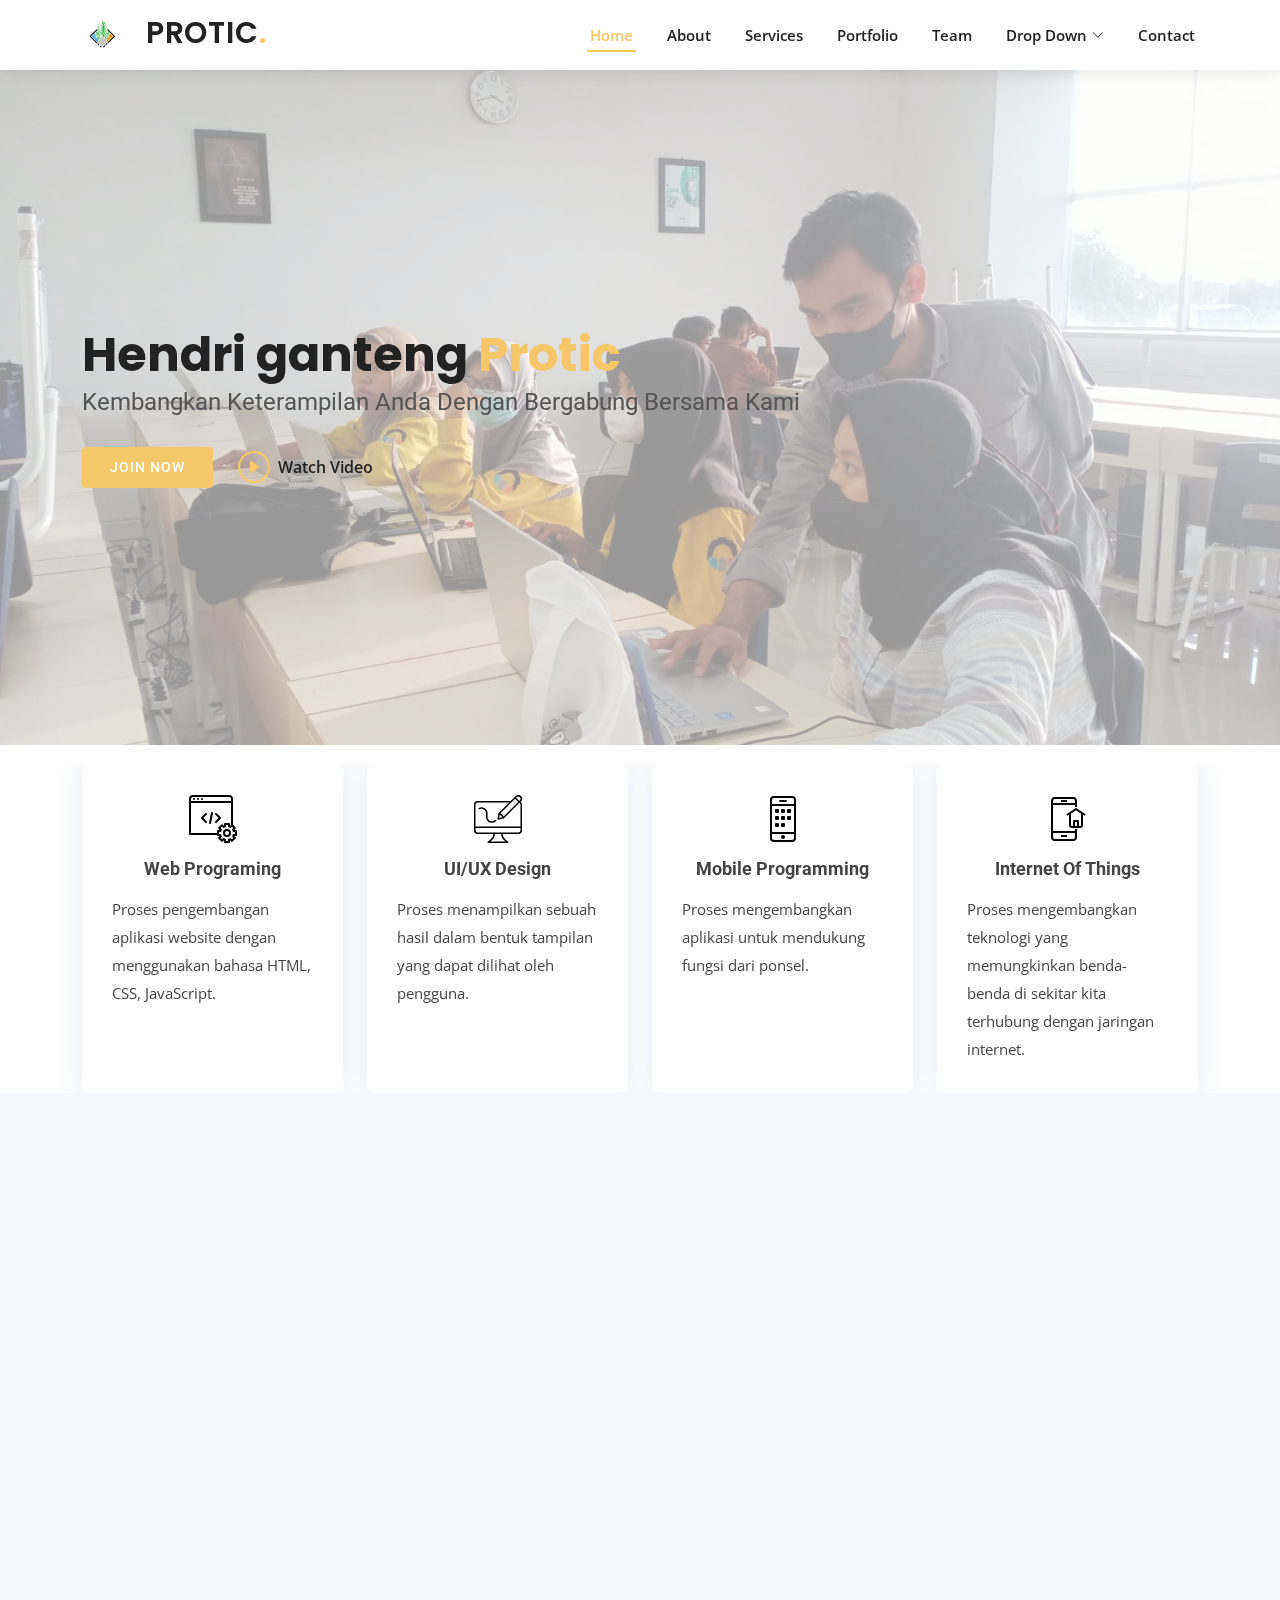
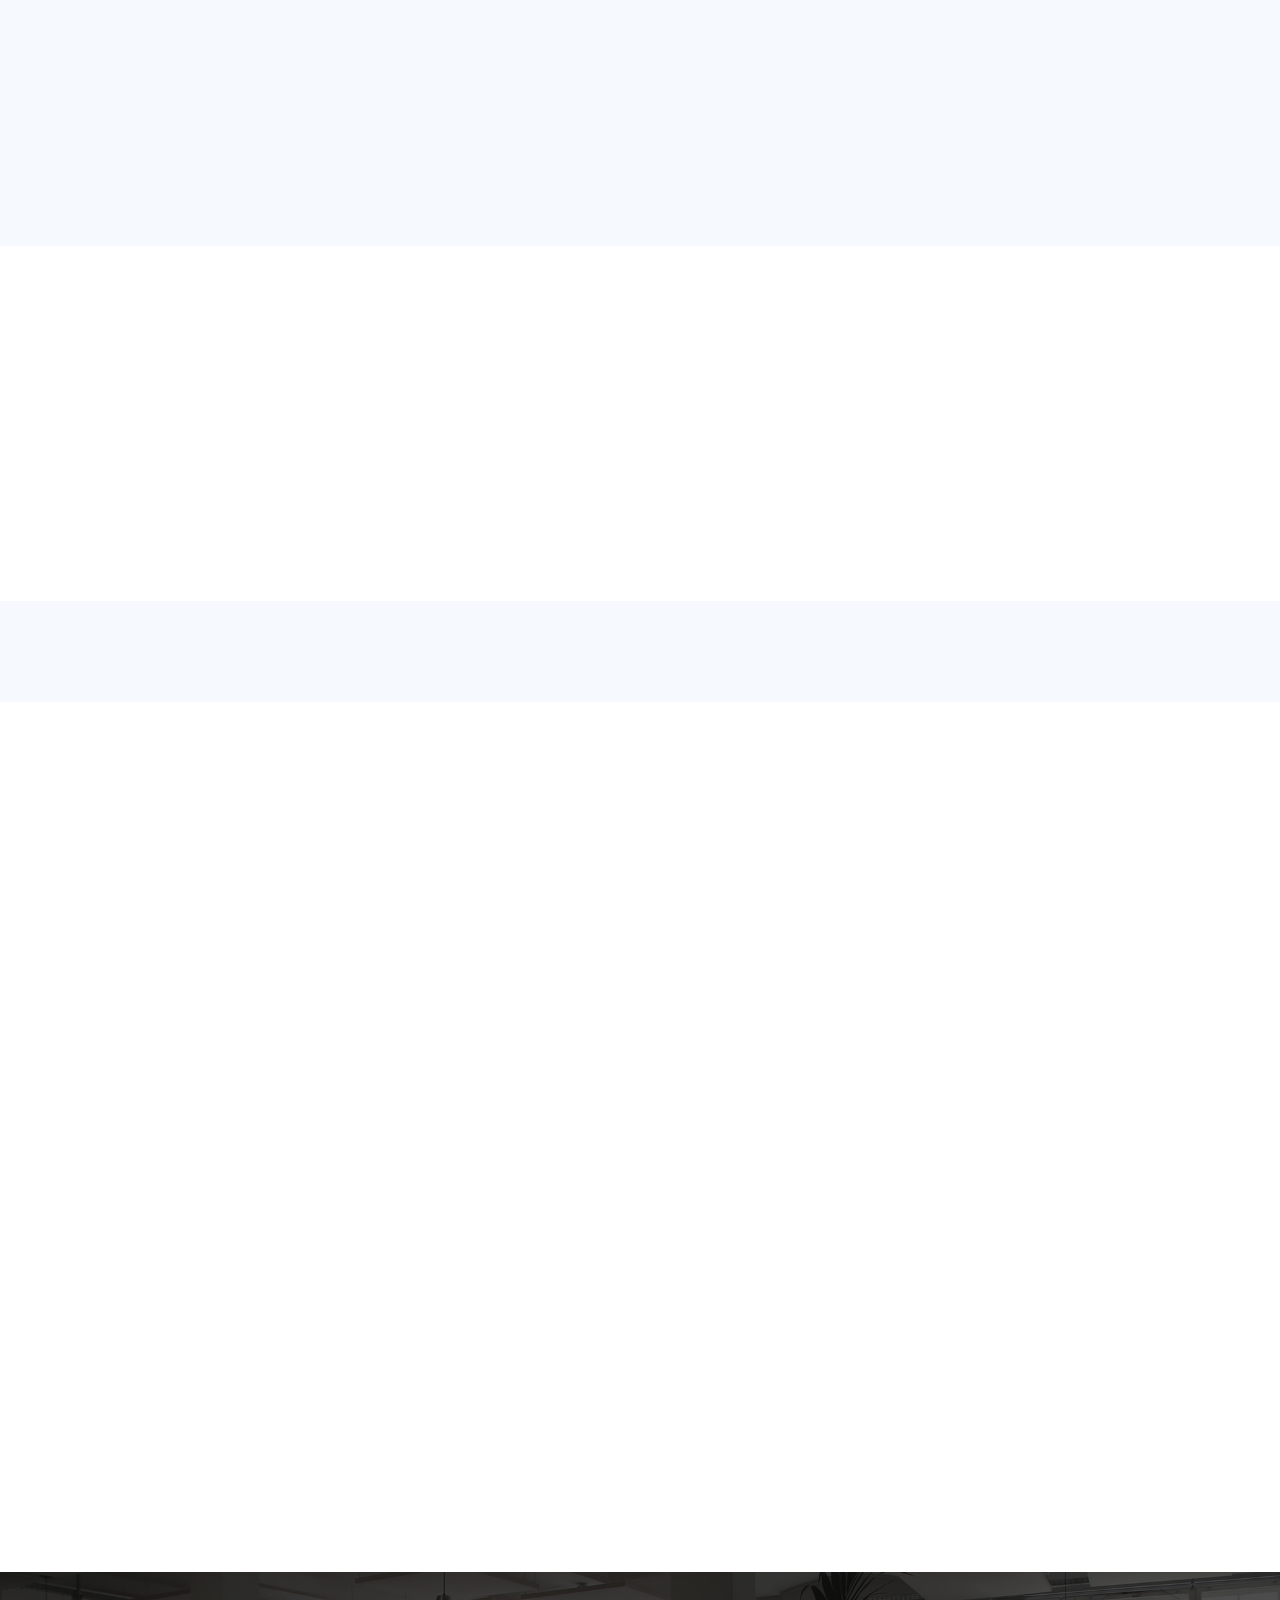
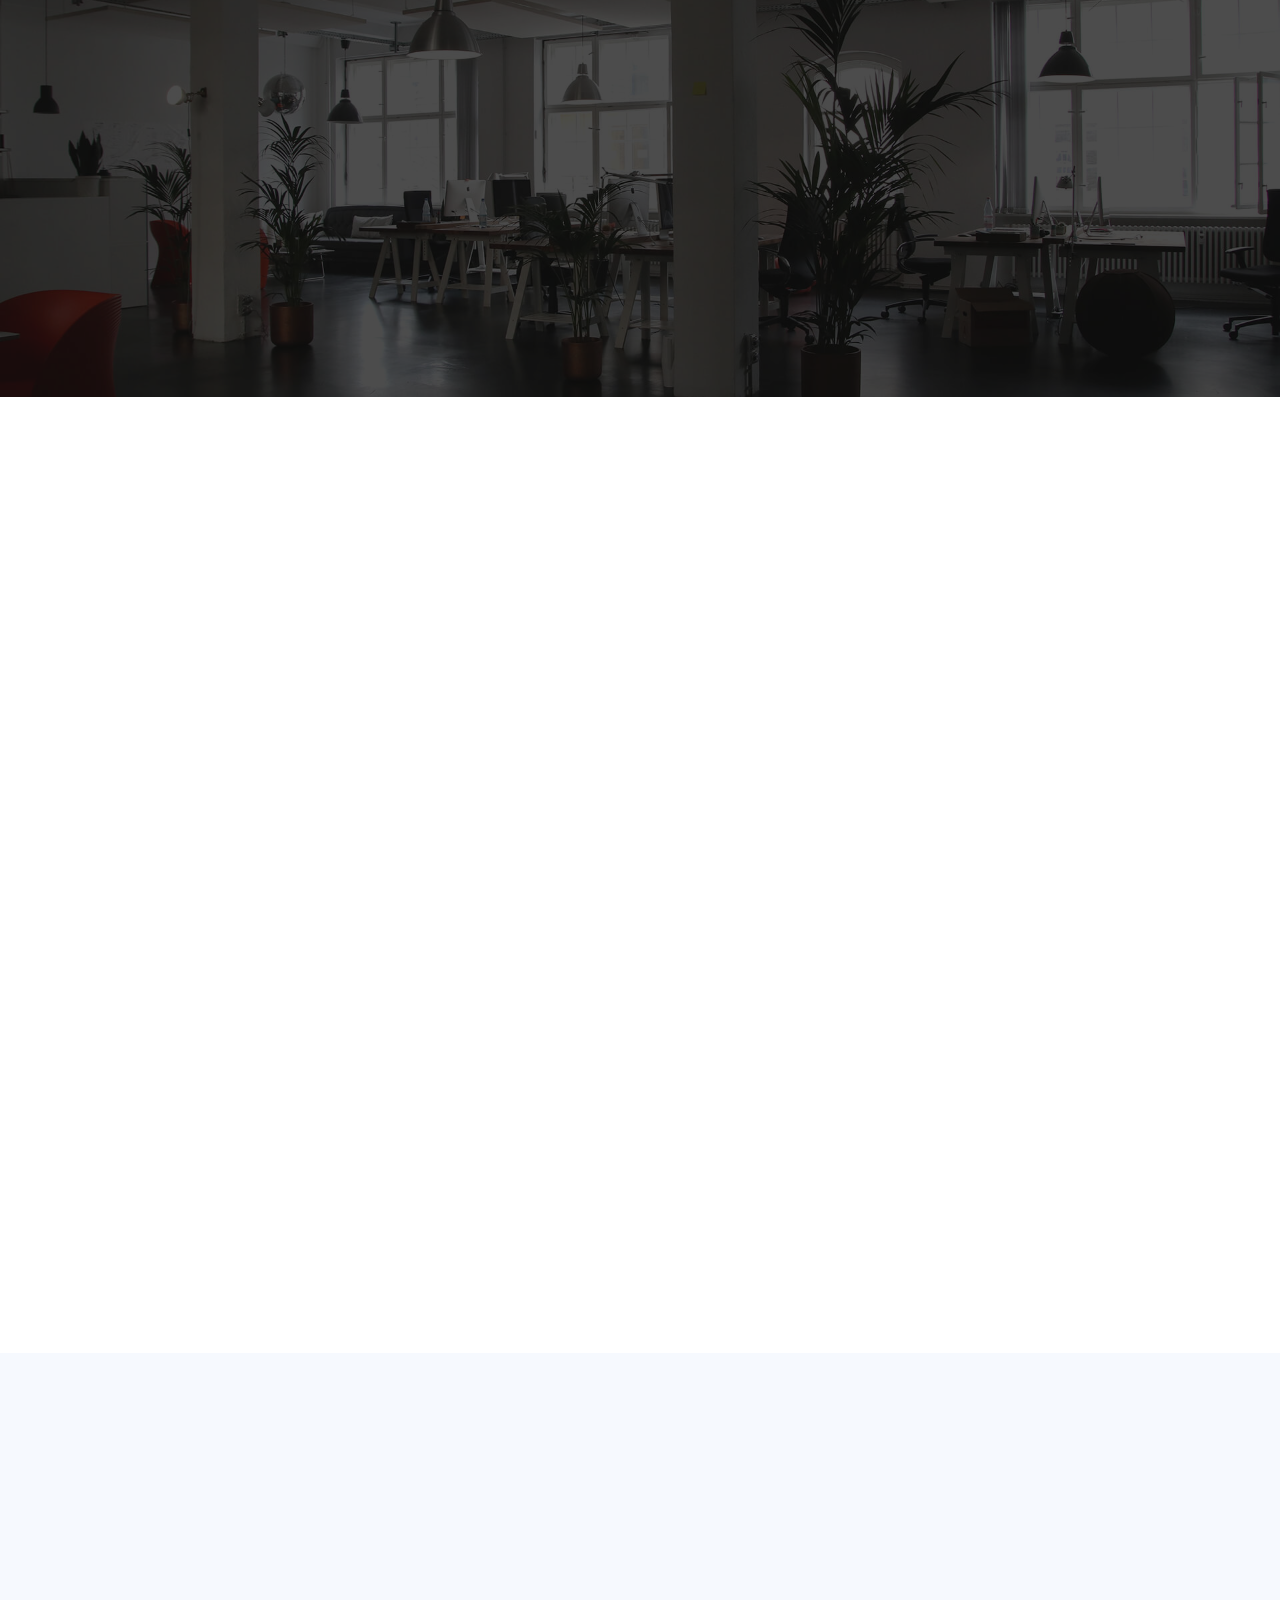
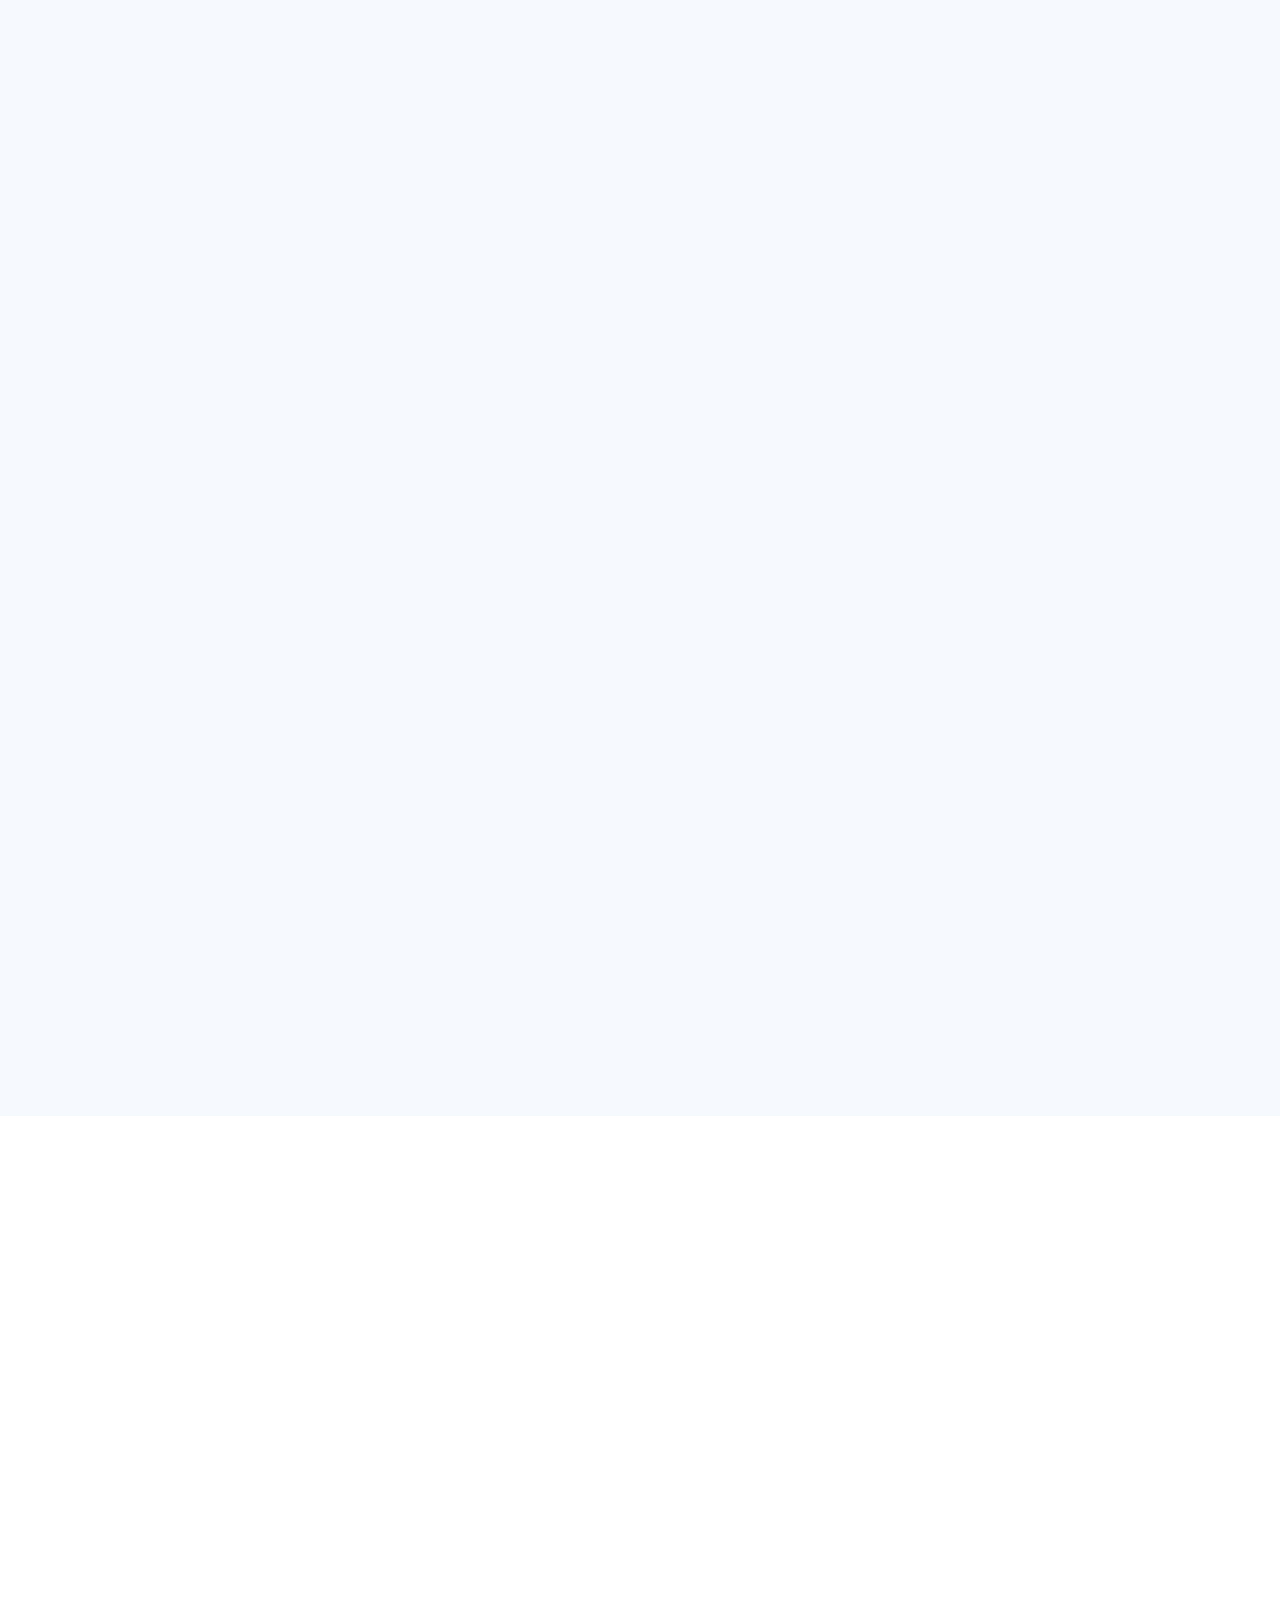
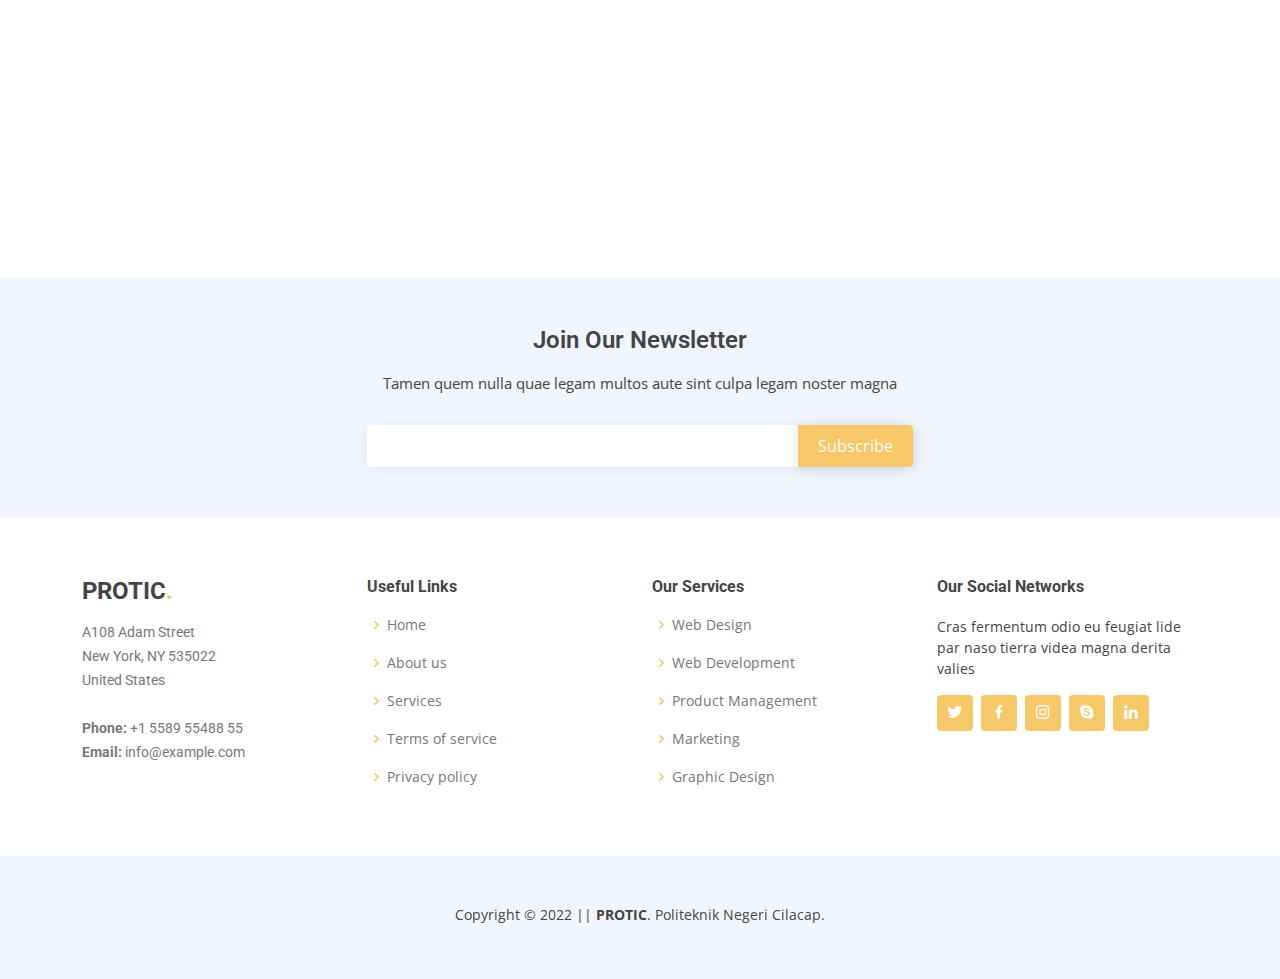
==== commit 066a66dc: "Update index.html" ====
--- a/index.html
+++ b/index.html
@@ -177,7 +177,7 @@
         data-aos="zoom-out"
         data-aos-delay="100"
       >
-        <h1>Selamat datang di <span>Protic</span></h1>
+        <h1>Hendri ganteng <span>Protic</span></h1>
         <h2>Kembangkan Keterampilan Anda Dengan Bergabung Bersama Kami</h2>
         <div class="d-flex">
           <a
@@ -311,7 +311,7 @@
                 </p>
               </div>
             </div>
-
+            <!-- Hendri bau -->
             <div
               class="col-md-6 col-lg-3 d-flex align-items-stretch mb-5 mb-lg-0"
             >
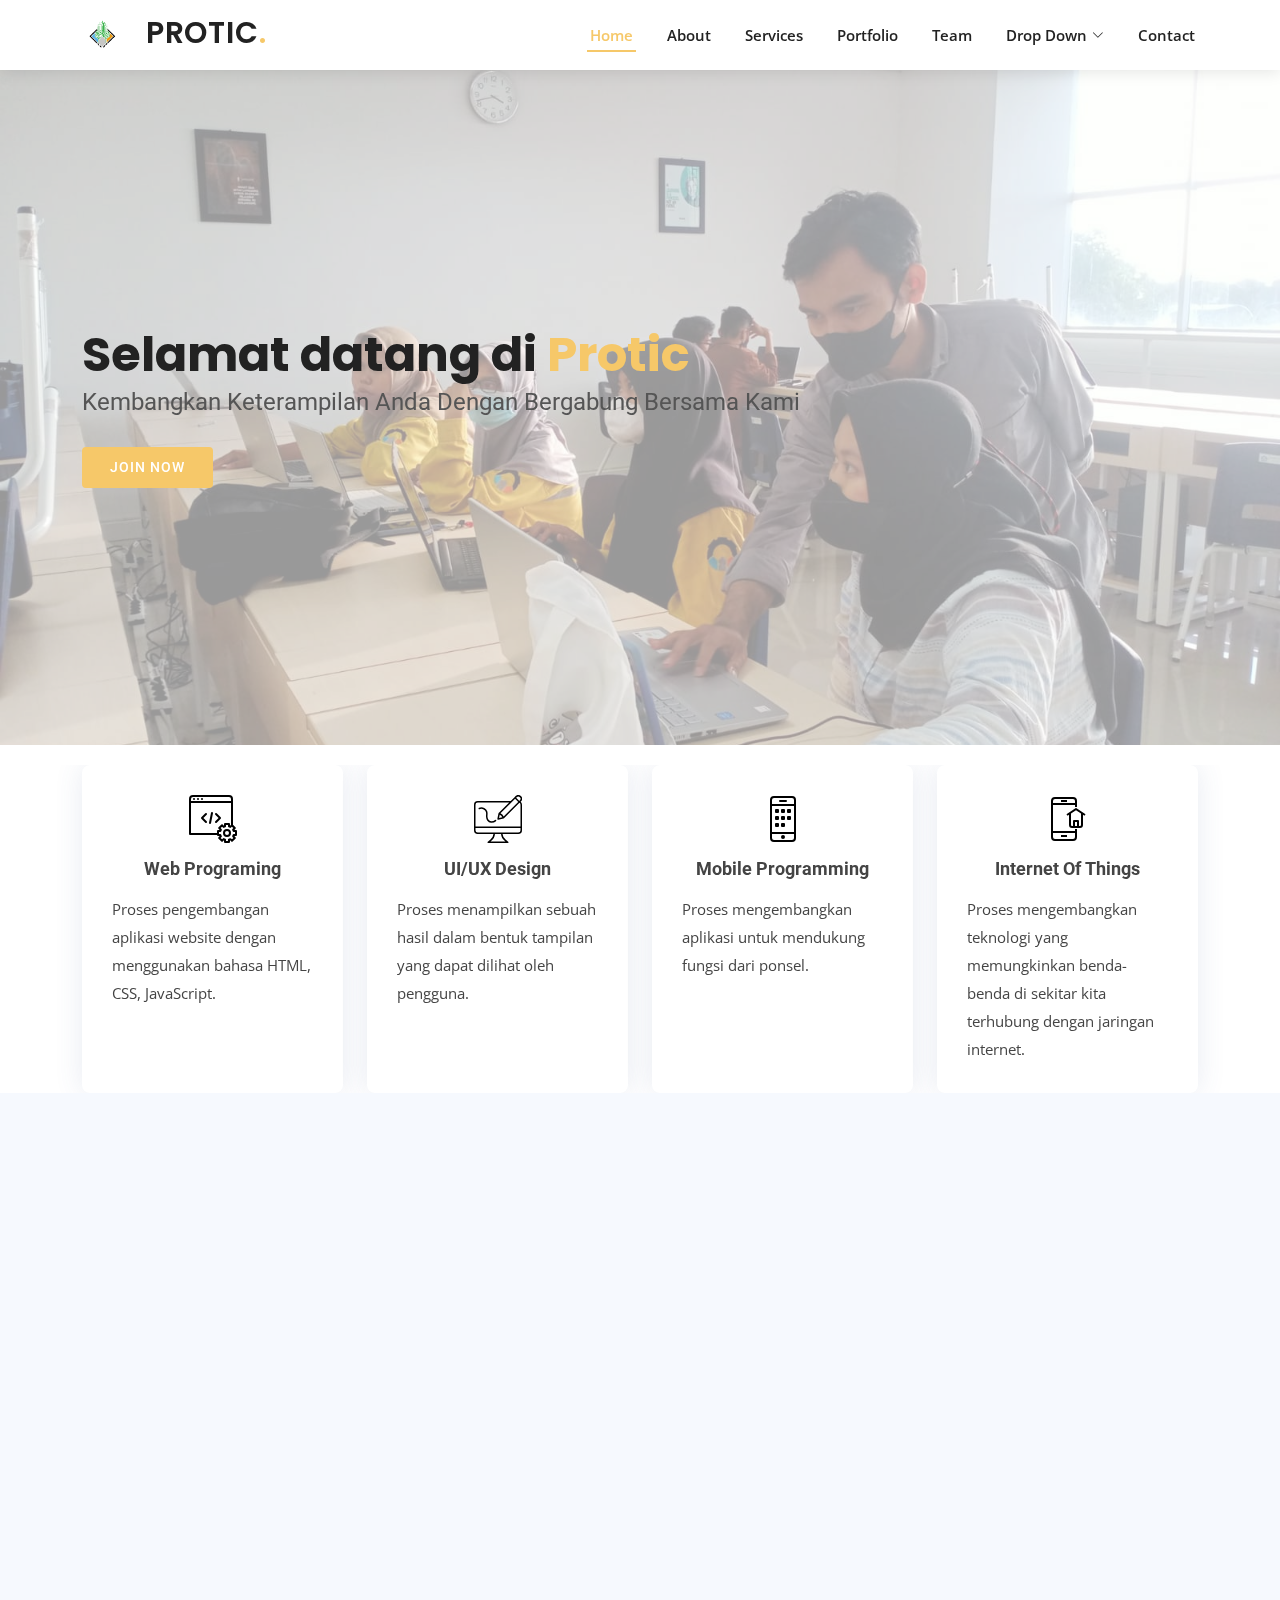
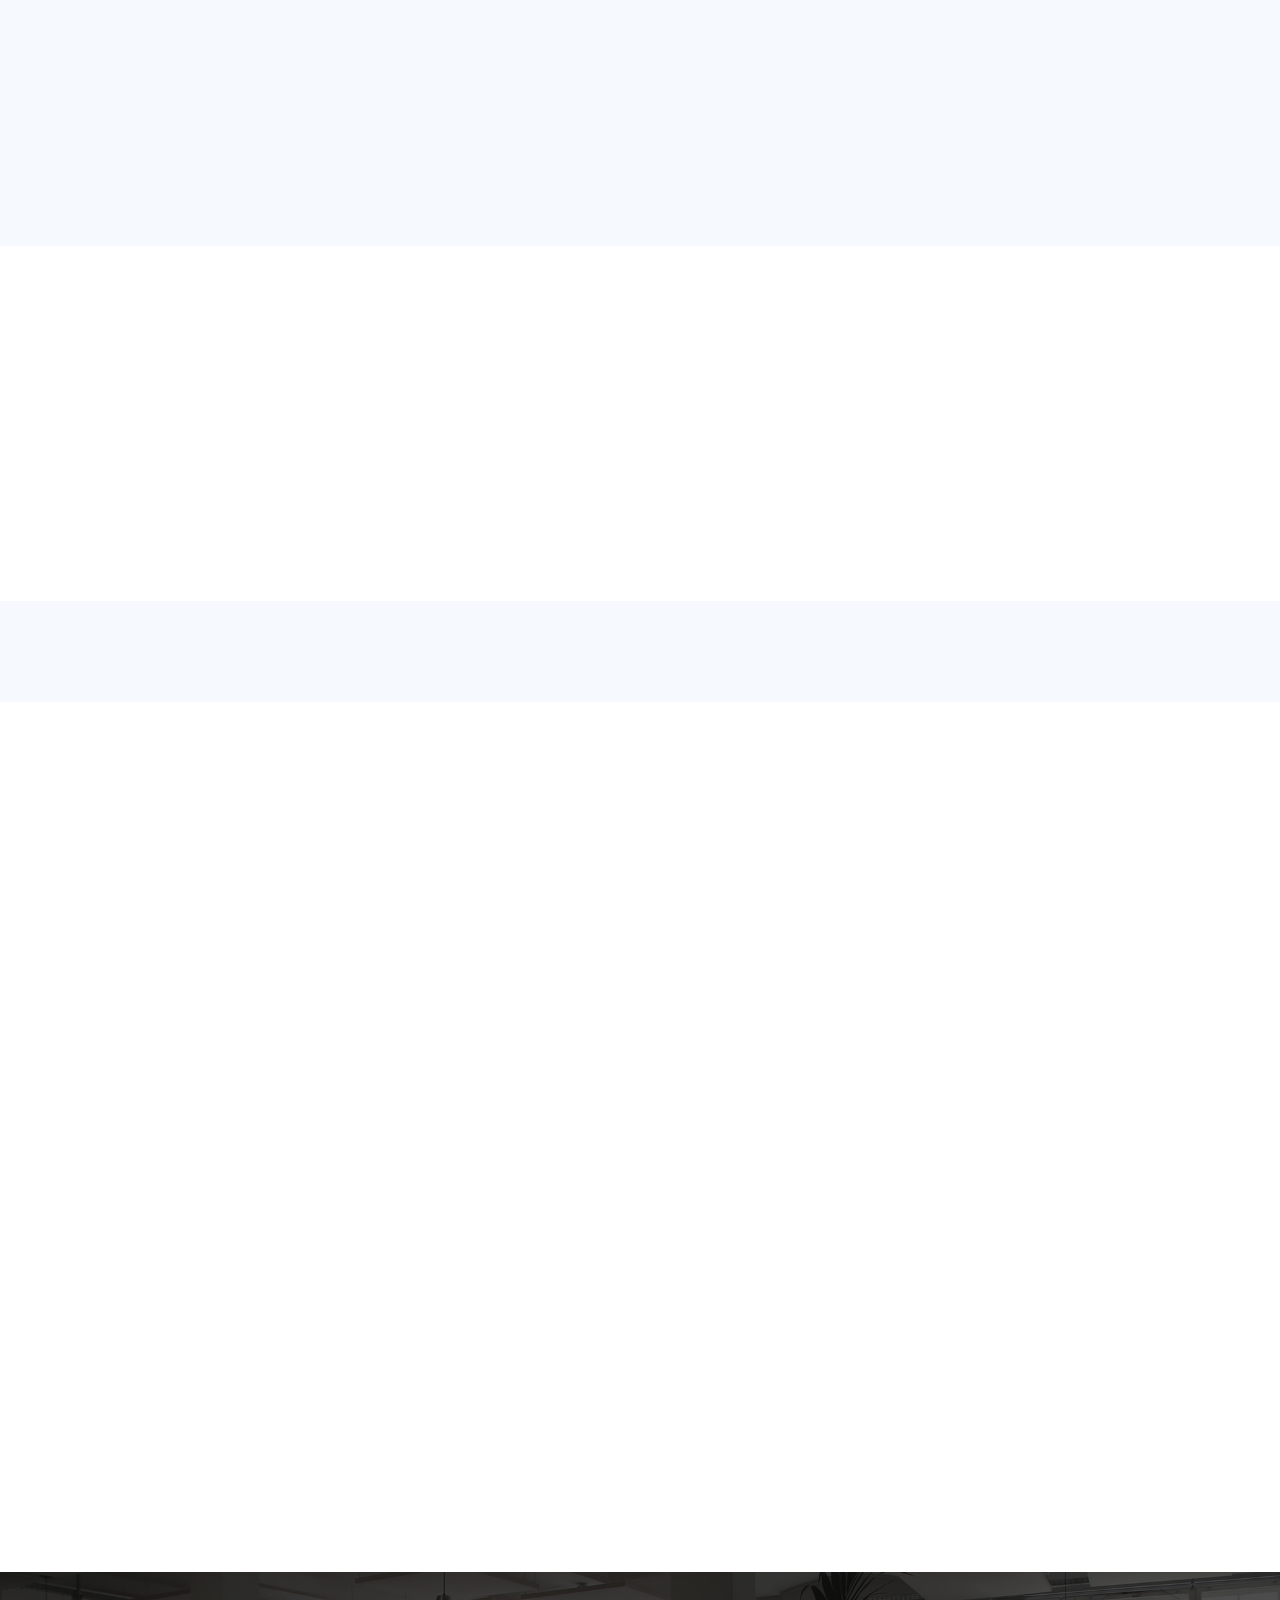
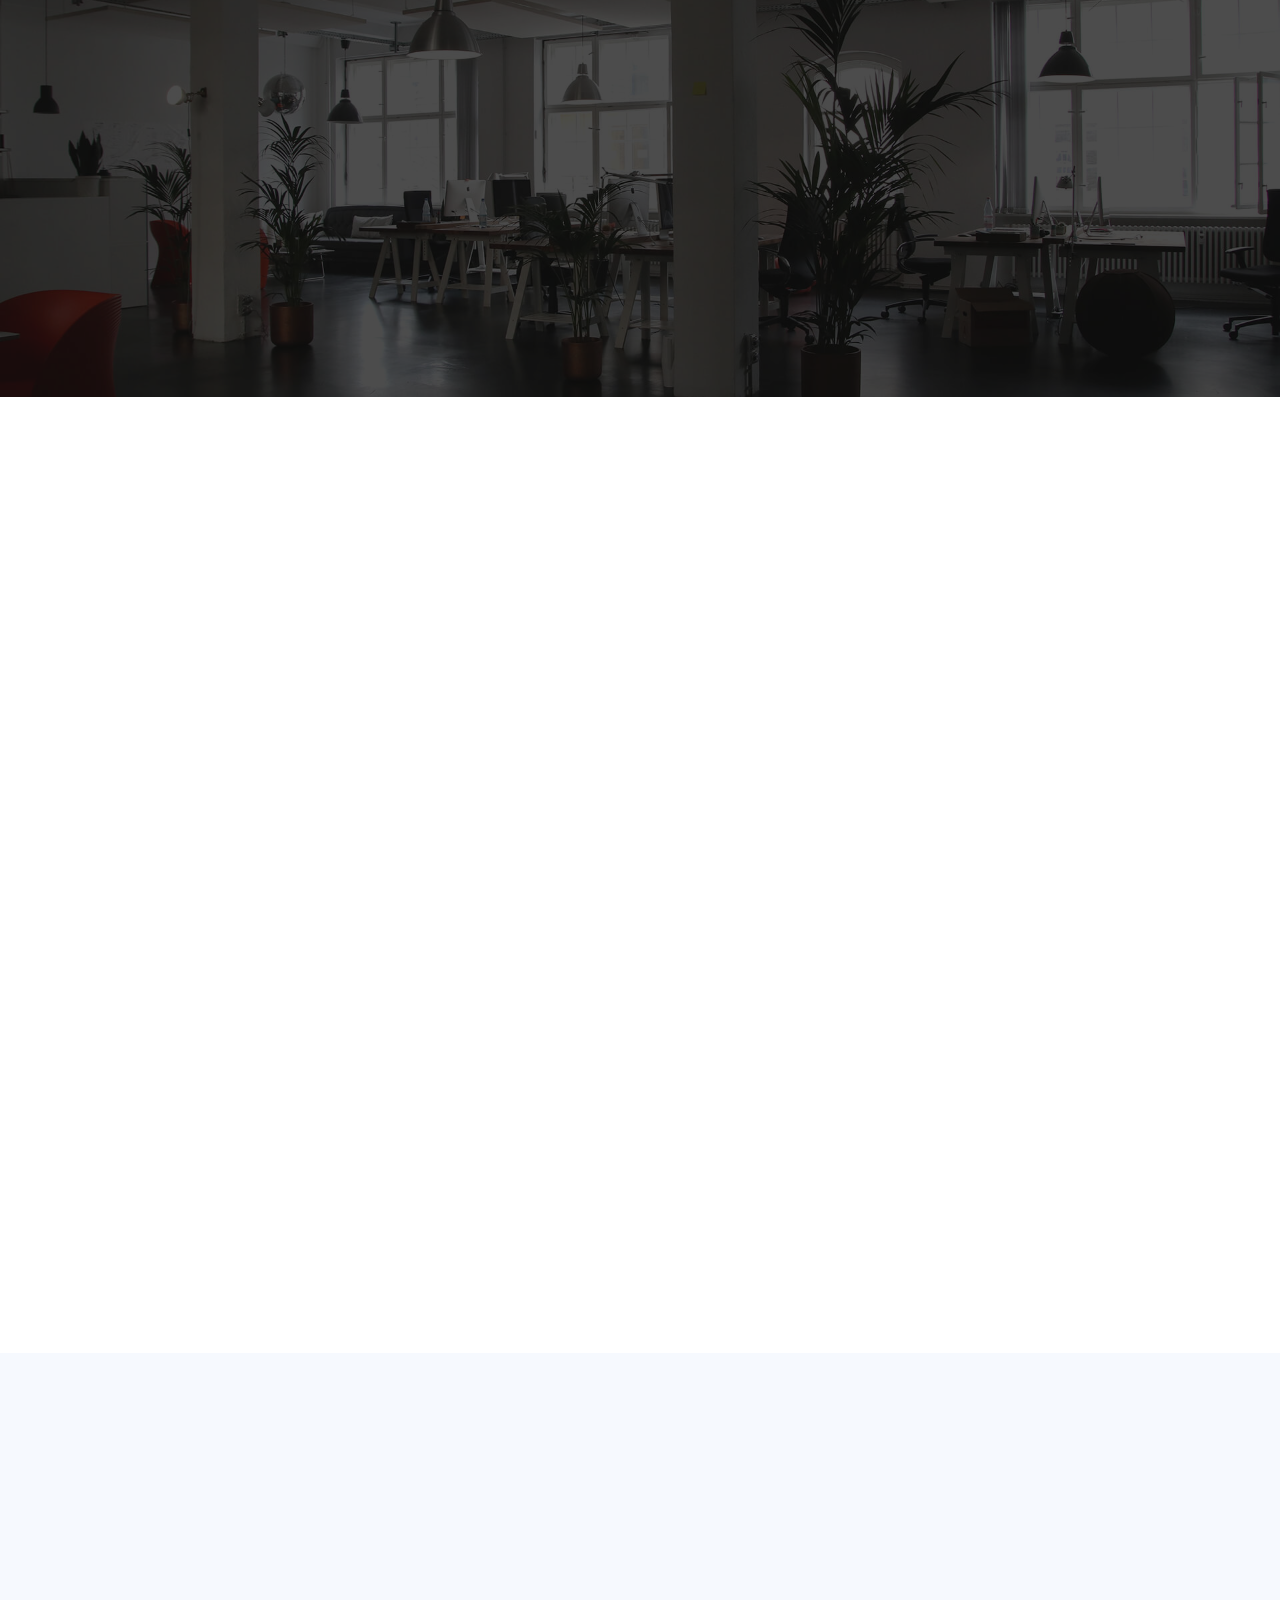
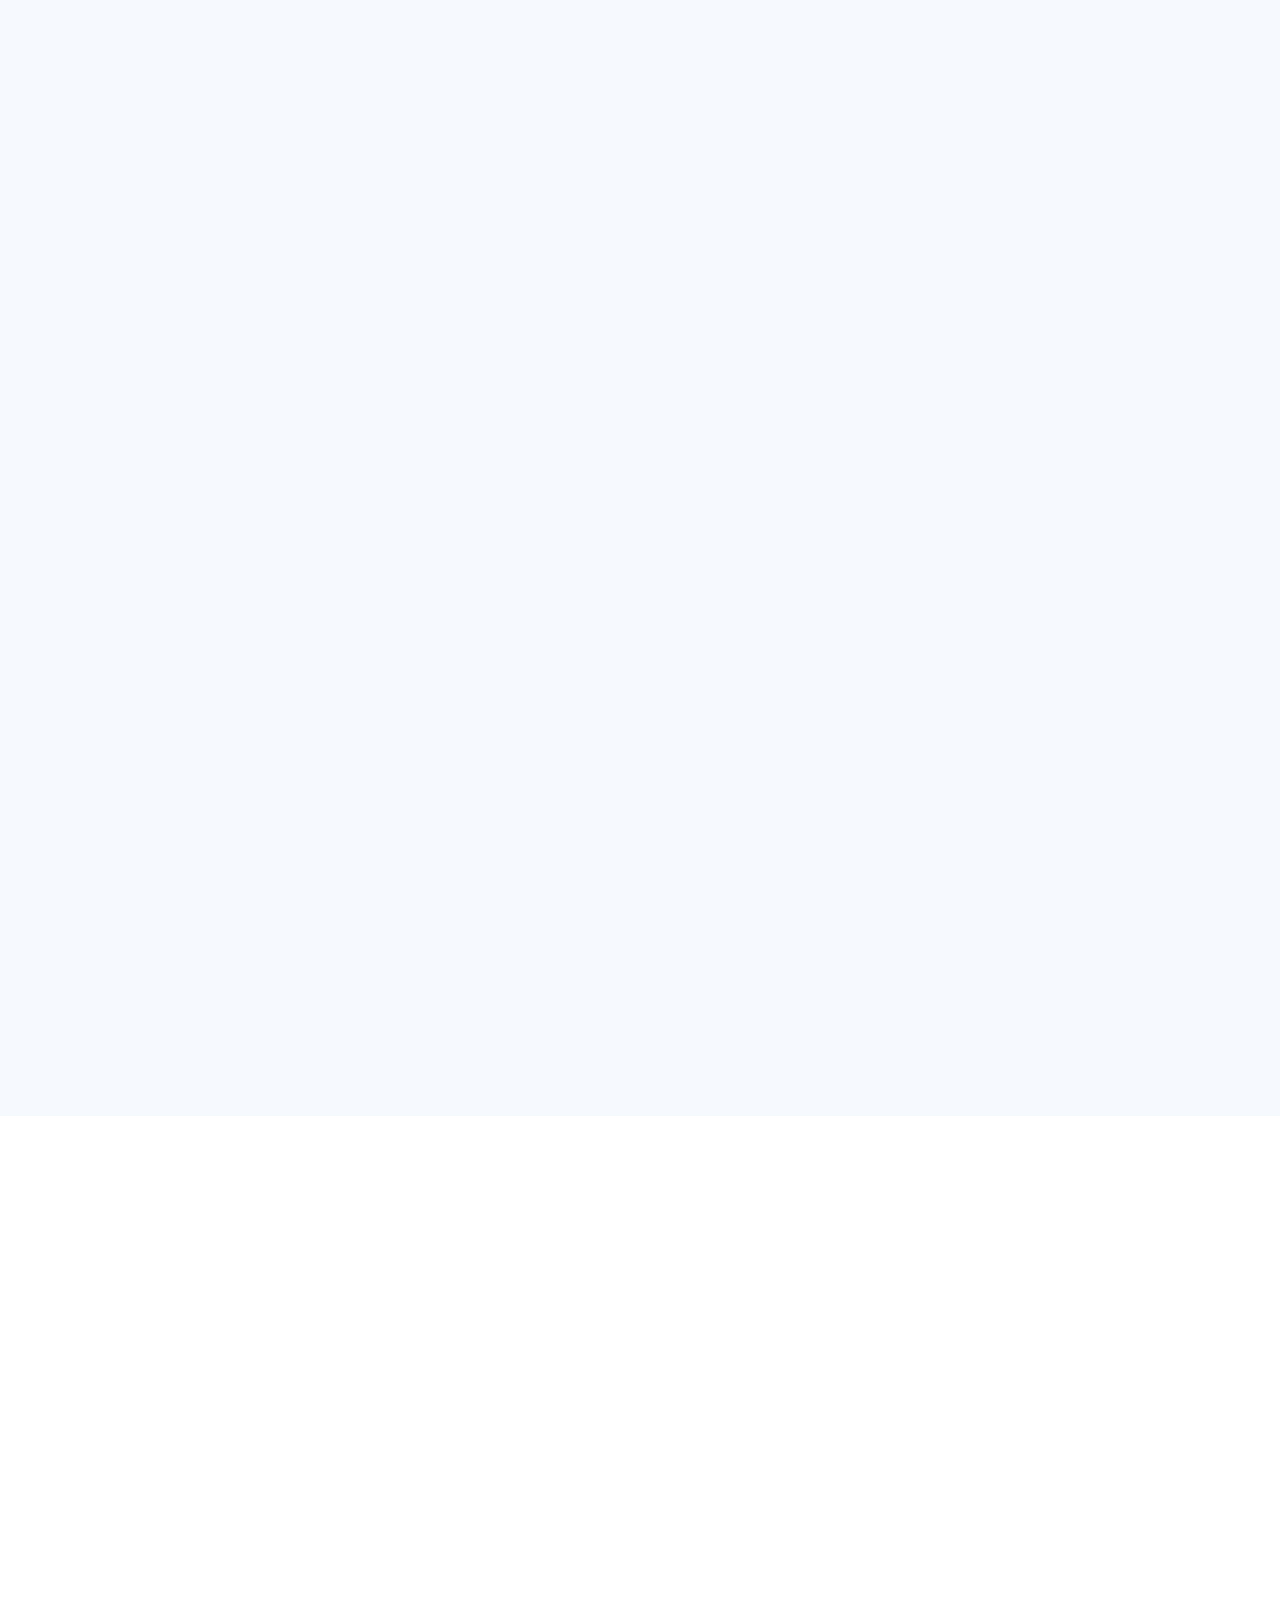
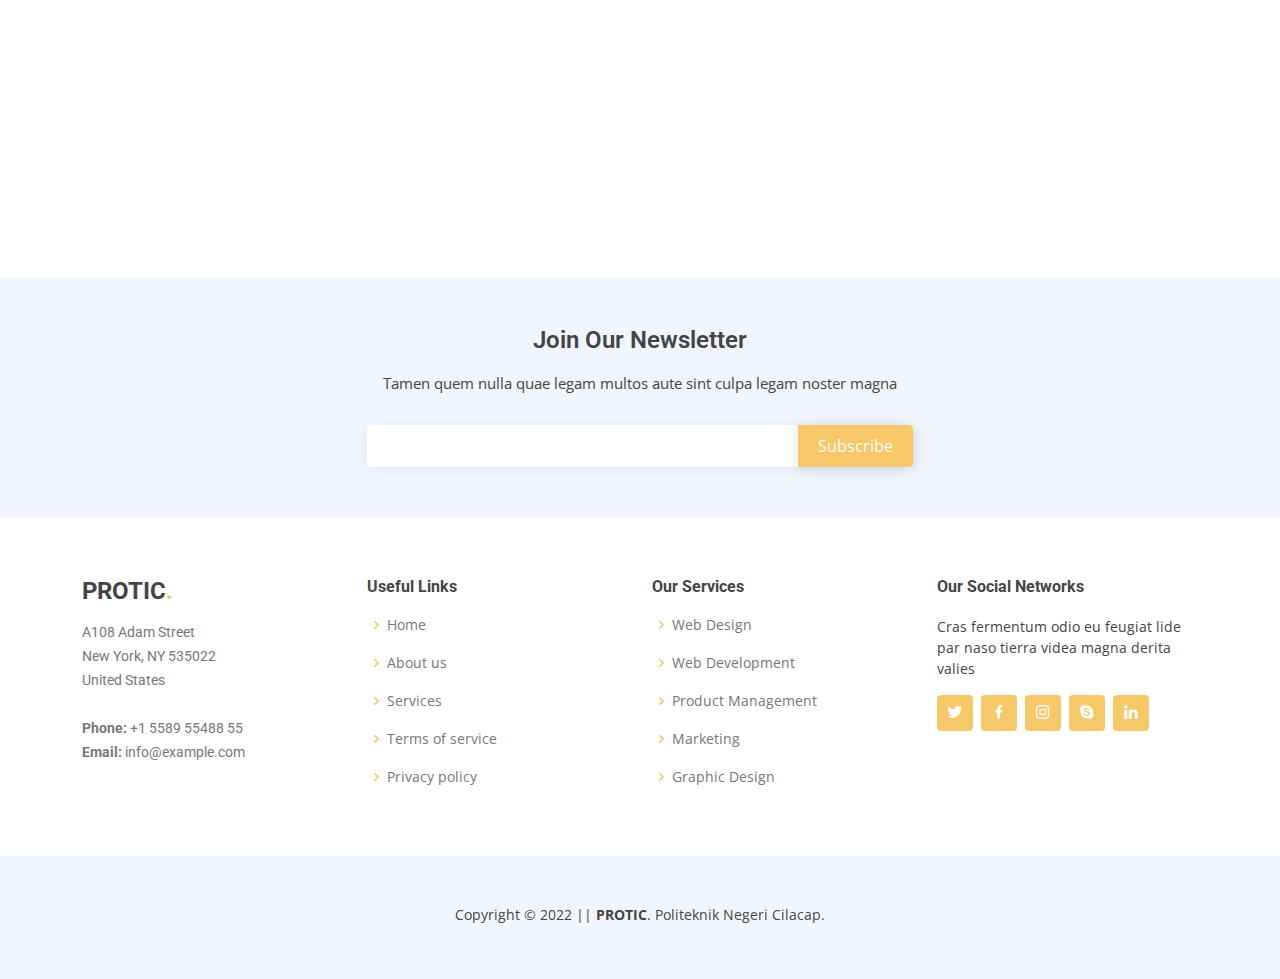
==== commit 757f8068: "Update index.html" ====
--- a/index.html
+++ b/index.html
@@ -177,7 +177,7 @@
         data-aos="zoom-out"
         data-aos-delay="100"
       >
-        <h1>Hendri ganteng <span>Protic</span></h1>
+        <h1>Selamat datang di <span>Protic</span></h1>
         <h2>Kembangkan Keterampilan Anda Dengan Bergabung Bersama Kami</h2>
         <div class="d-flex">
           <a
@@ -185,11 +185,11 @@
             class="btn-get-started scrollto"
             >Join Now</a
           >
-          <a
+          <!-- <a
             href="https://www.youtube.com/watch?v=jDDaplaOz7Q"
             class="glightbox btn-watch-video"
             ><i class="bi bi-play-circle"></i><span>Watch Video</span></a
-          >
+          > -->
         </div>
       </div>
     </section>
@@ -1182,6 +1182,7 @@
               adipisci expedita at voluptas atque vitae autem.
             </p>
           </div>
+          
           <!-- Slider main container -->
           <div class="swiper">
             <!-- Additional required wrapper -->
@@ -1507,8 +1508,8 @@
             </div>
 
             <!-- If we need navigation buttons -->
-            <div class="swiper-button-prev"></div>
-            <div class="swiper-button-next"></div>
+            <div class="swiper-button-prev" style="color: #F6C869;"></div>
+            <div class="swiper-button-next" style="color: #F6C869;"></div>
           </div>
         </div>
       </section>
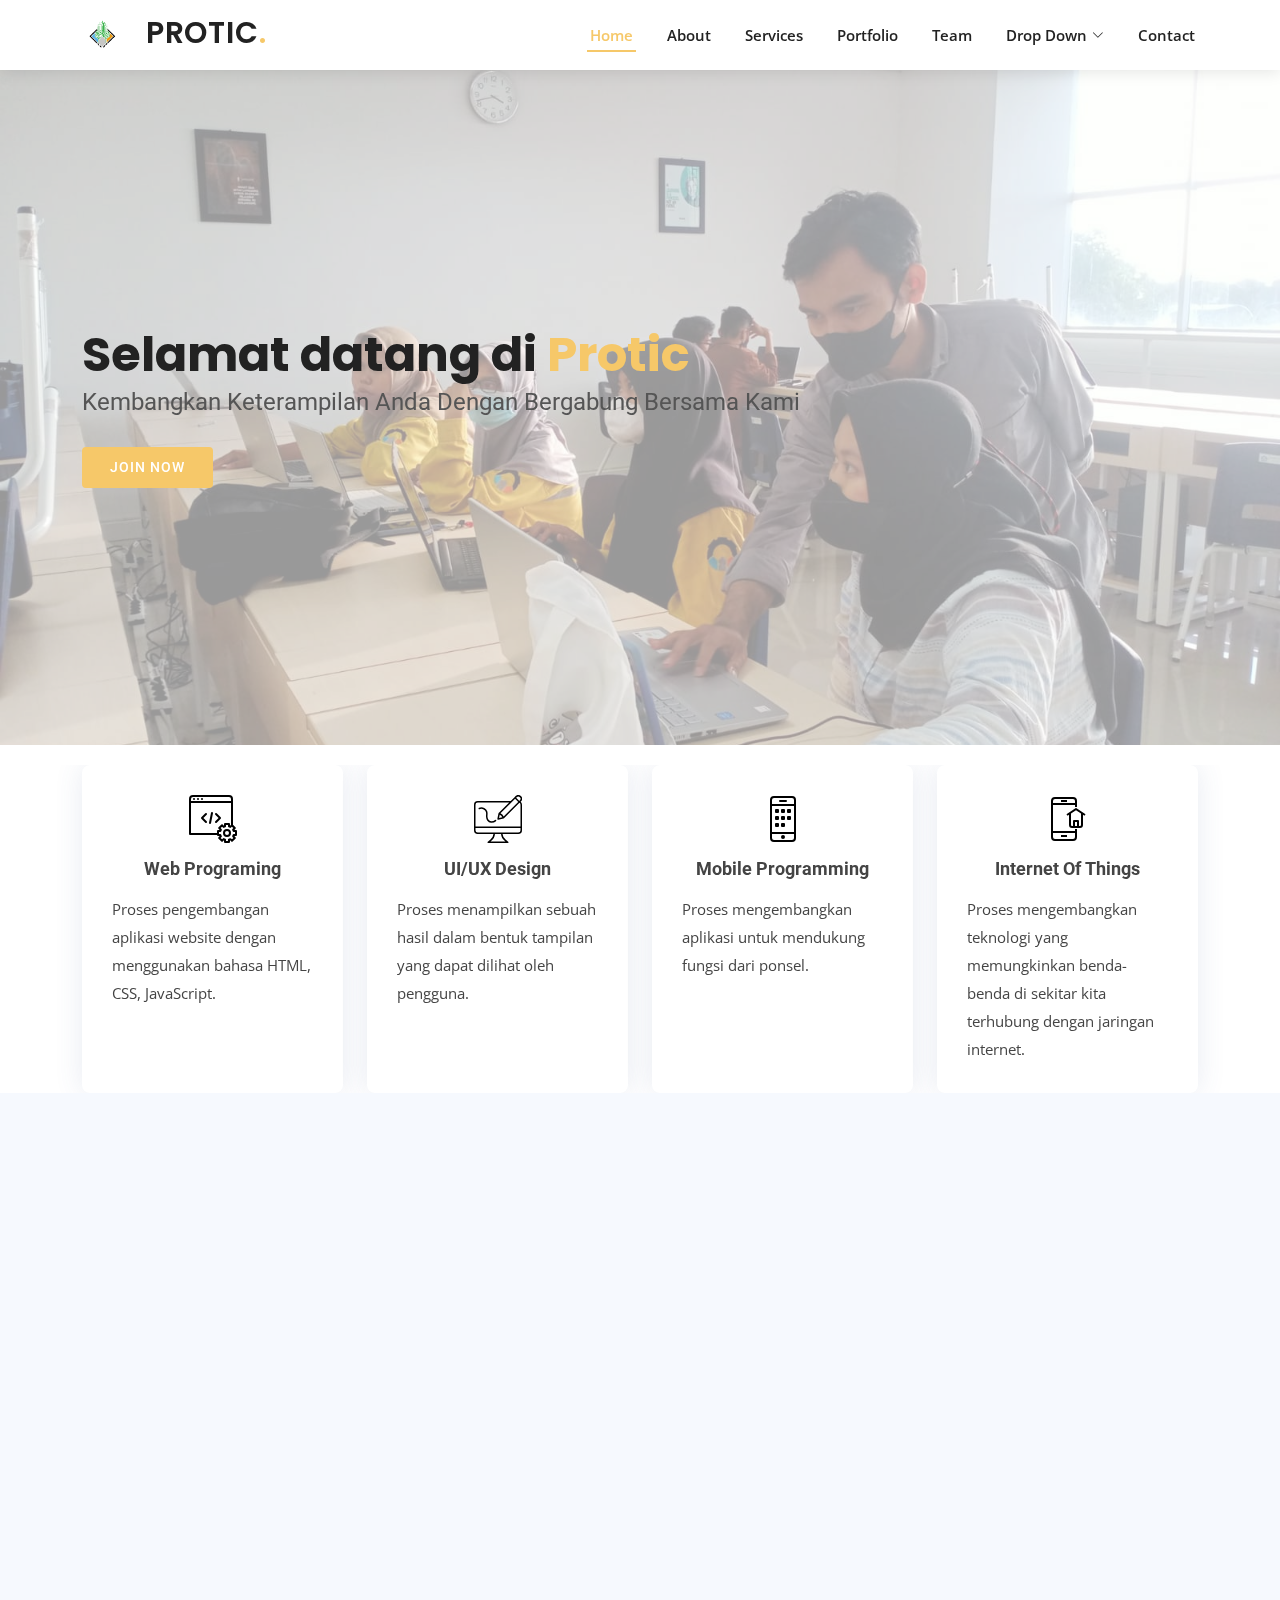
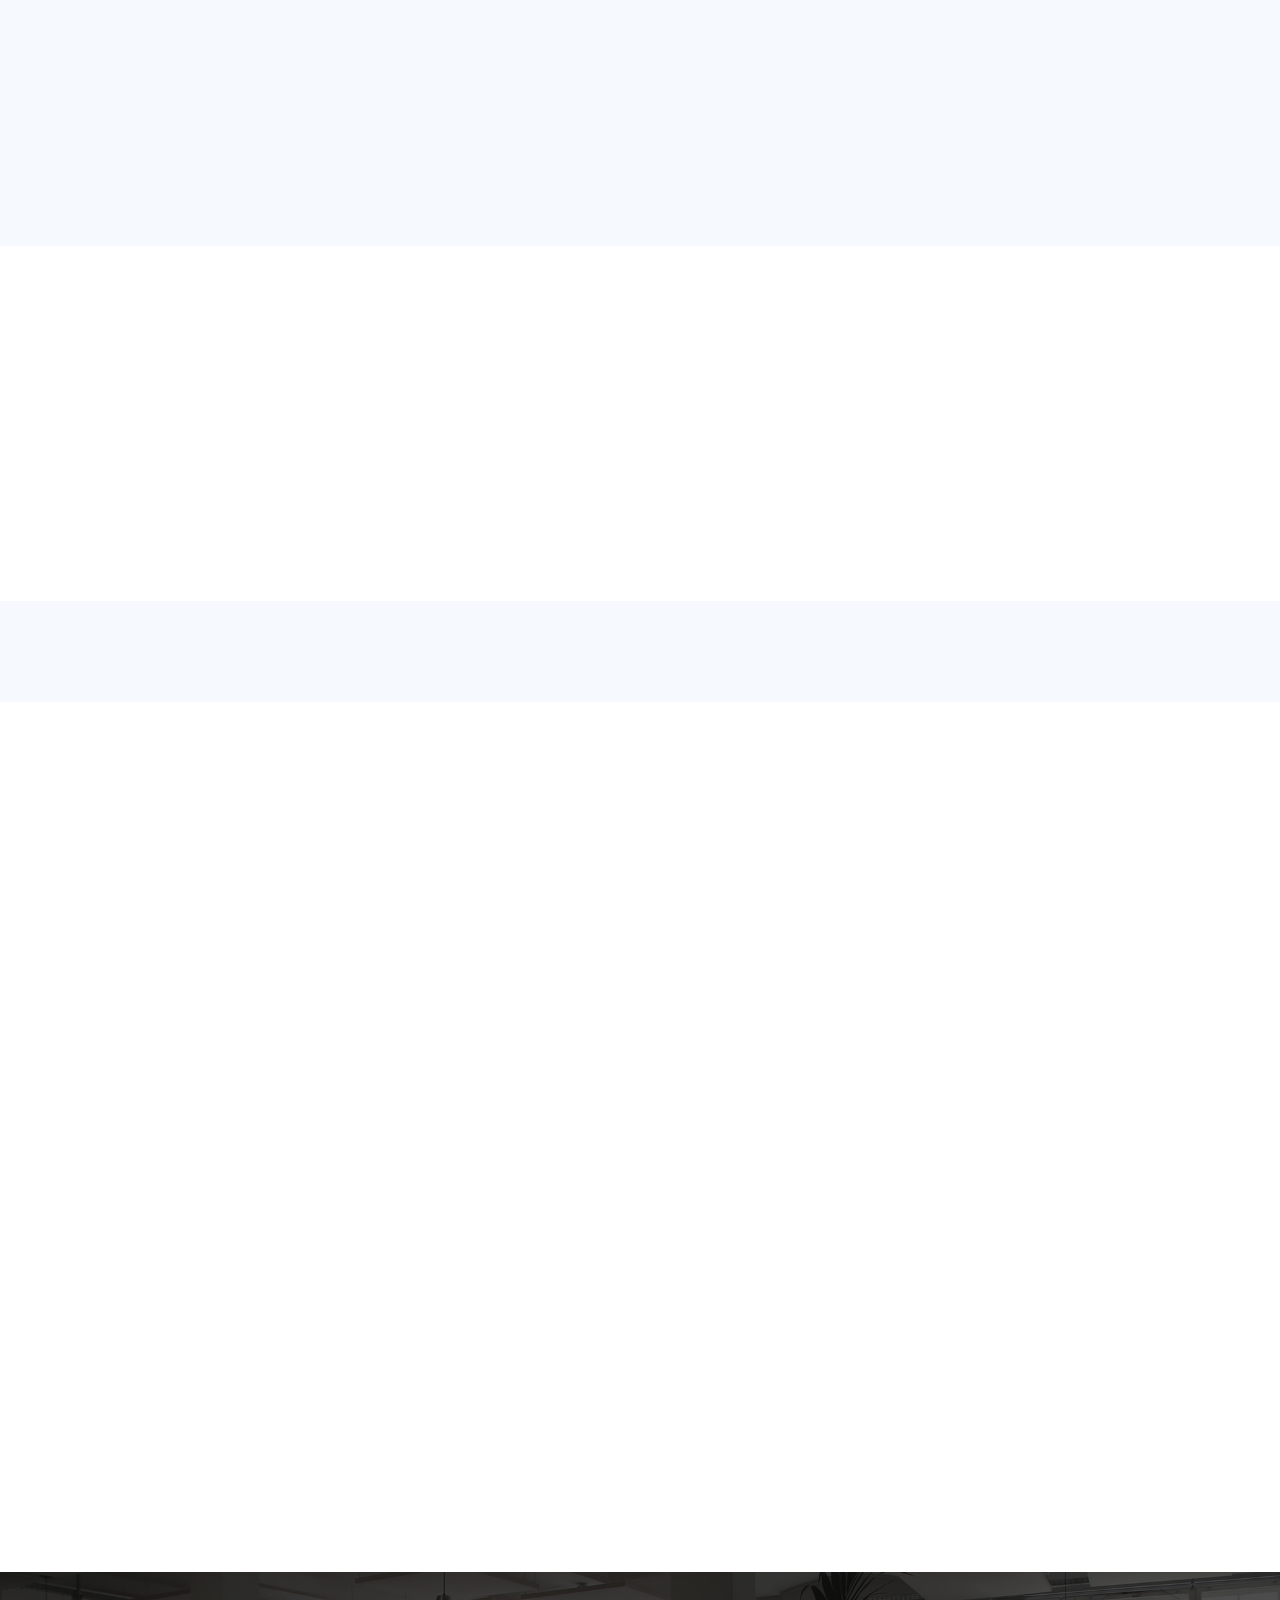
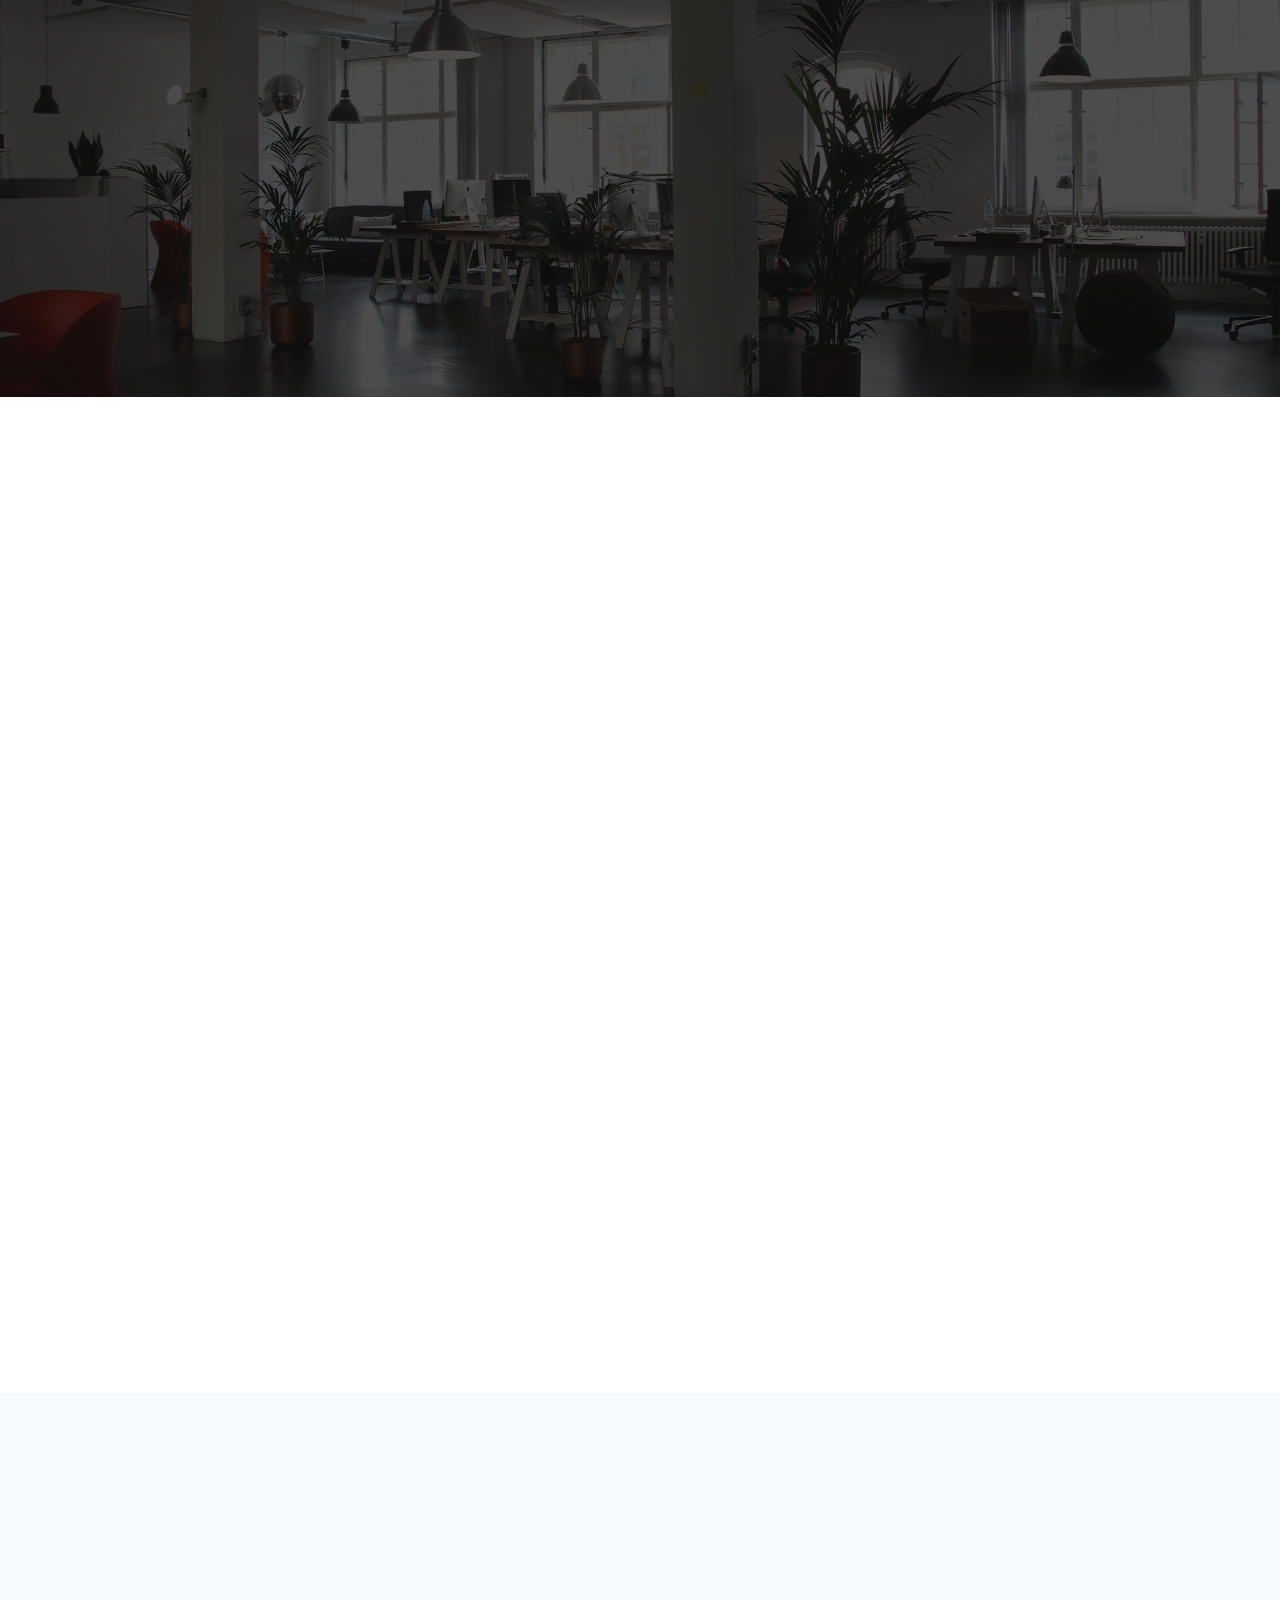
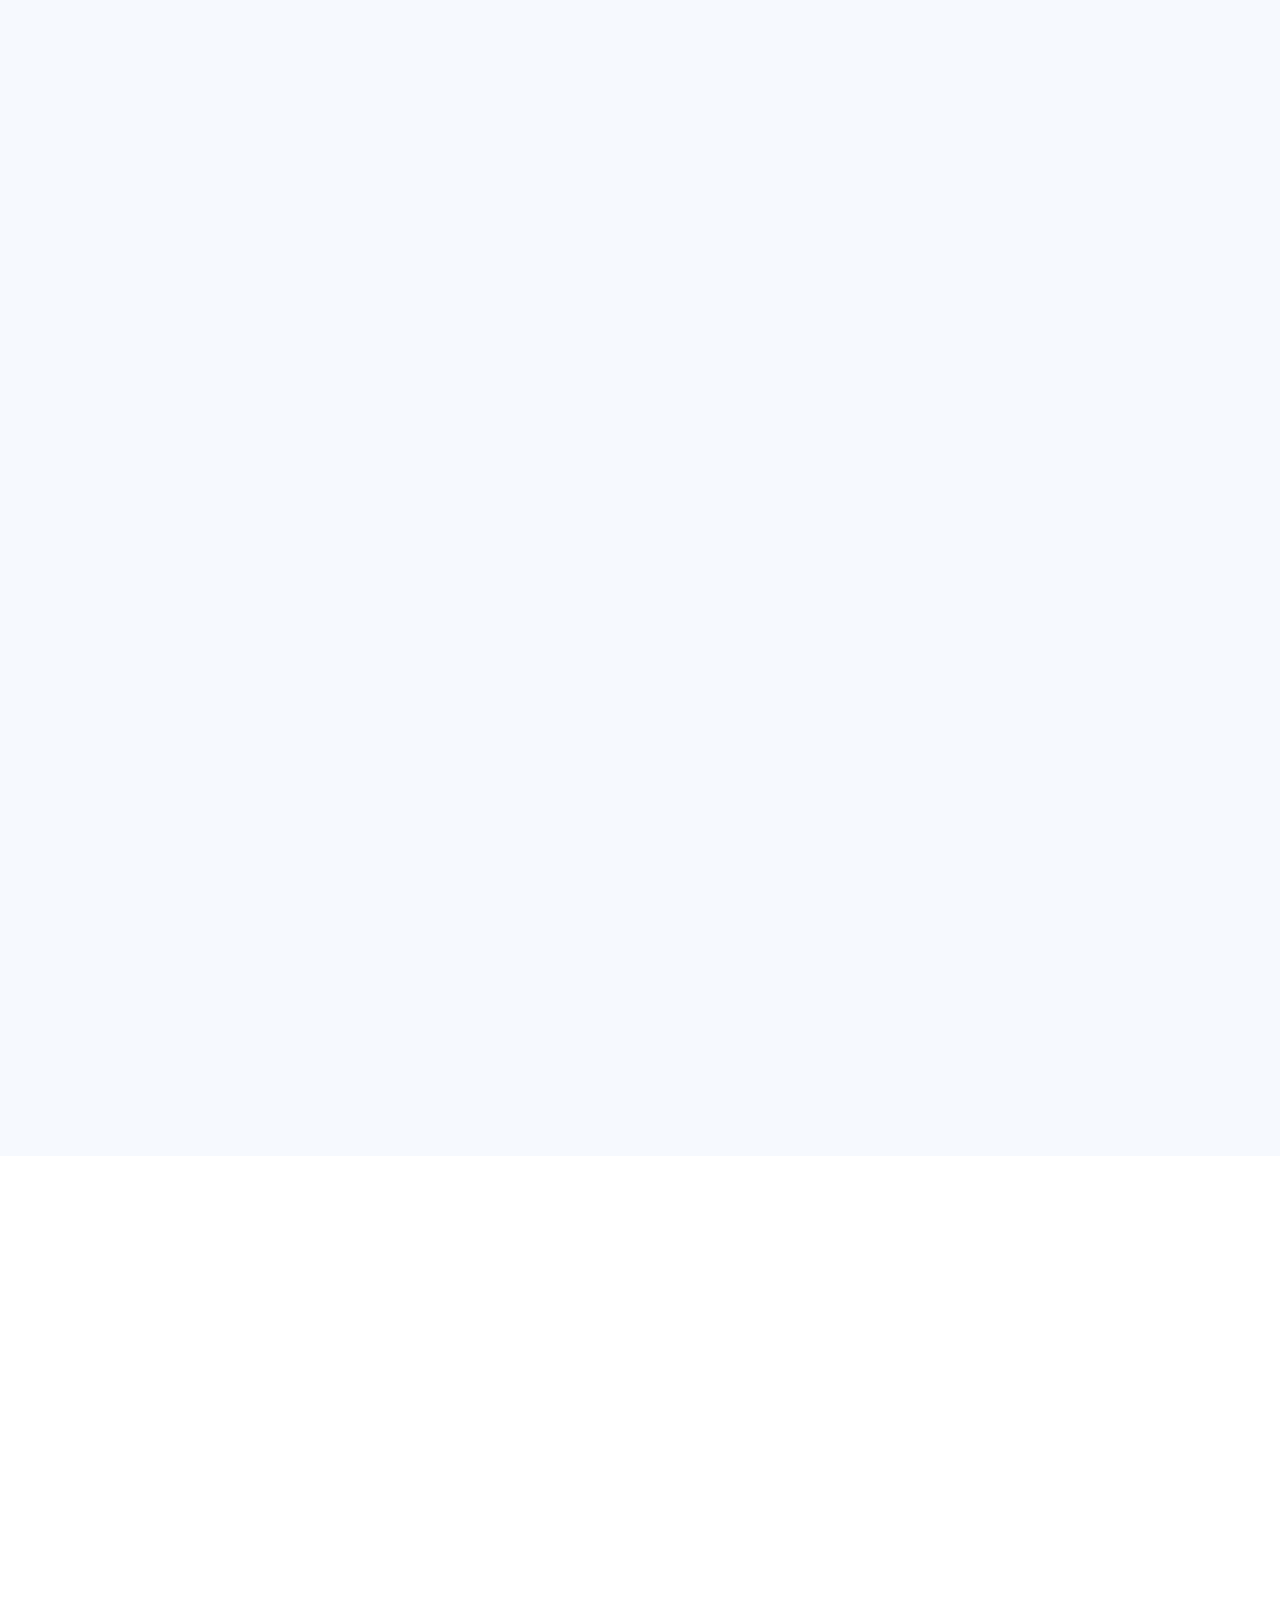
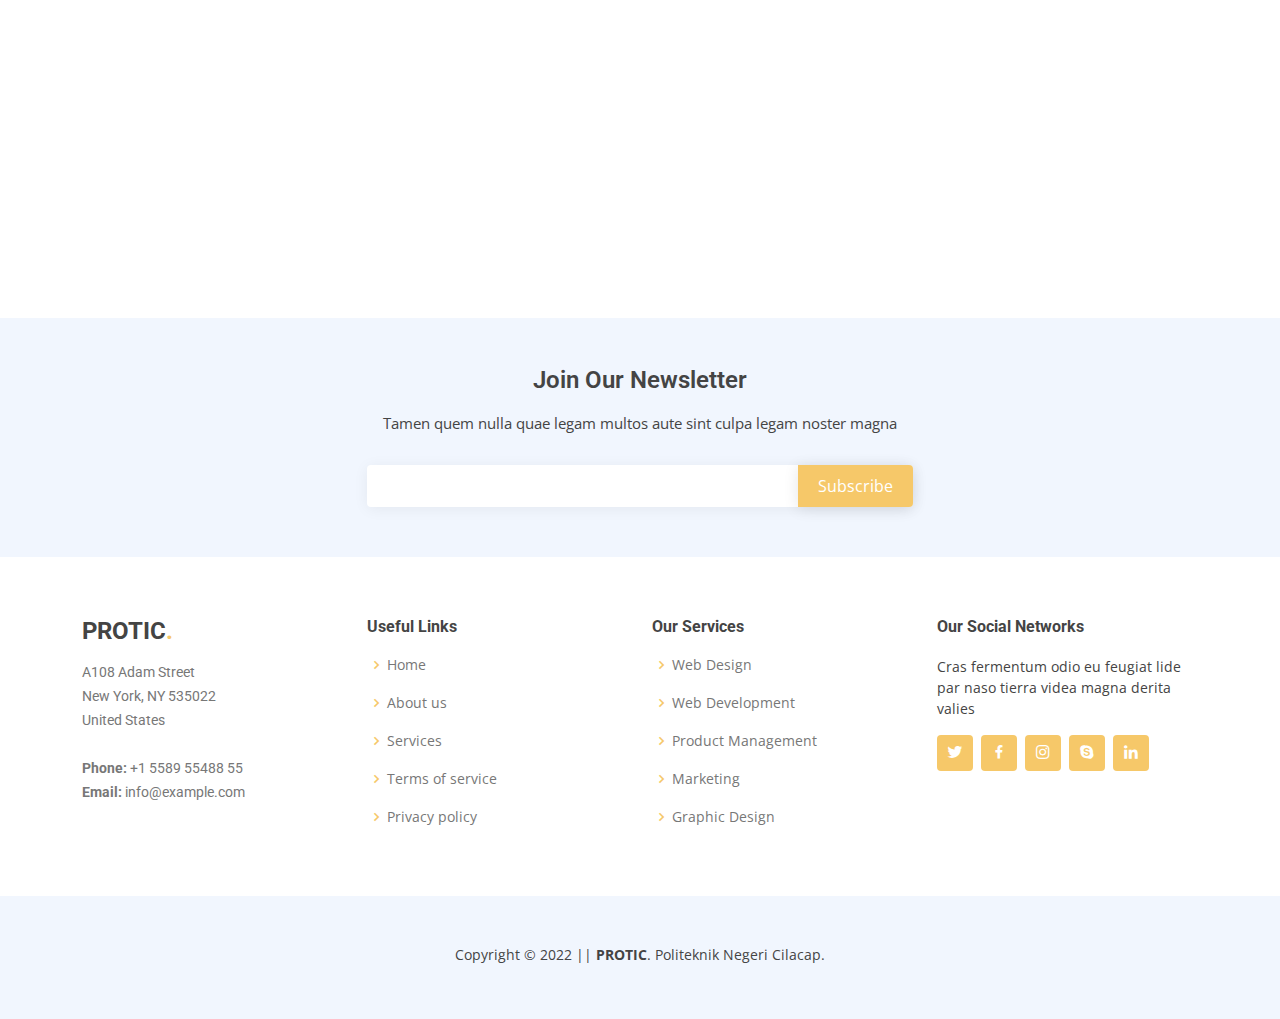
==== commit 500d8861: "see more" ====
--- a/index.html
+++ b/index.html
@@ -1160,6 +1160,9 @@
               </div>
             </div>
           </div>
+          <a href="inner-page.html">
+            <p style="text-align:center;">SEE MORE</p>
+          </a>
         </div>
       </section>
       <!-- End Portfolio Section -->
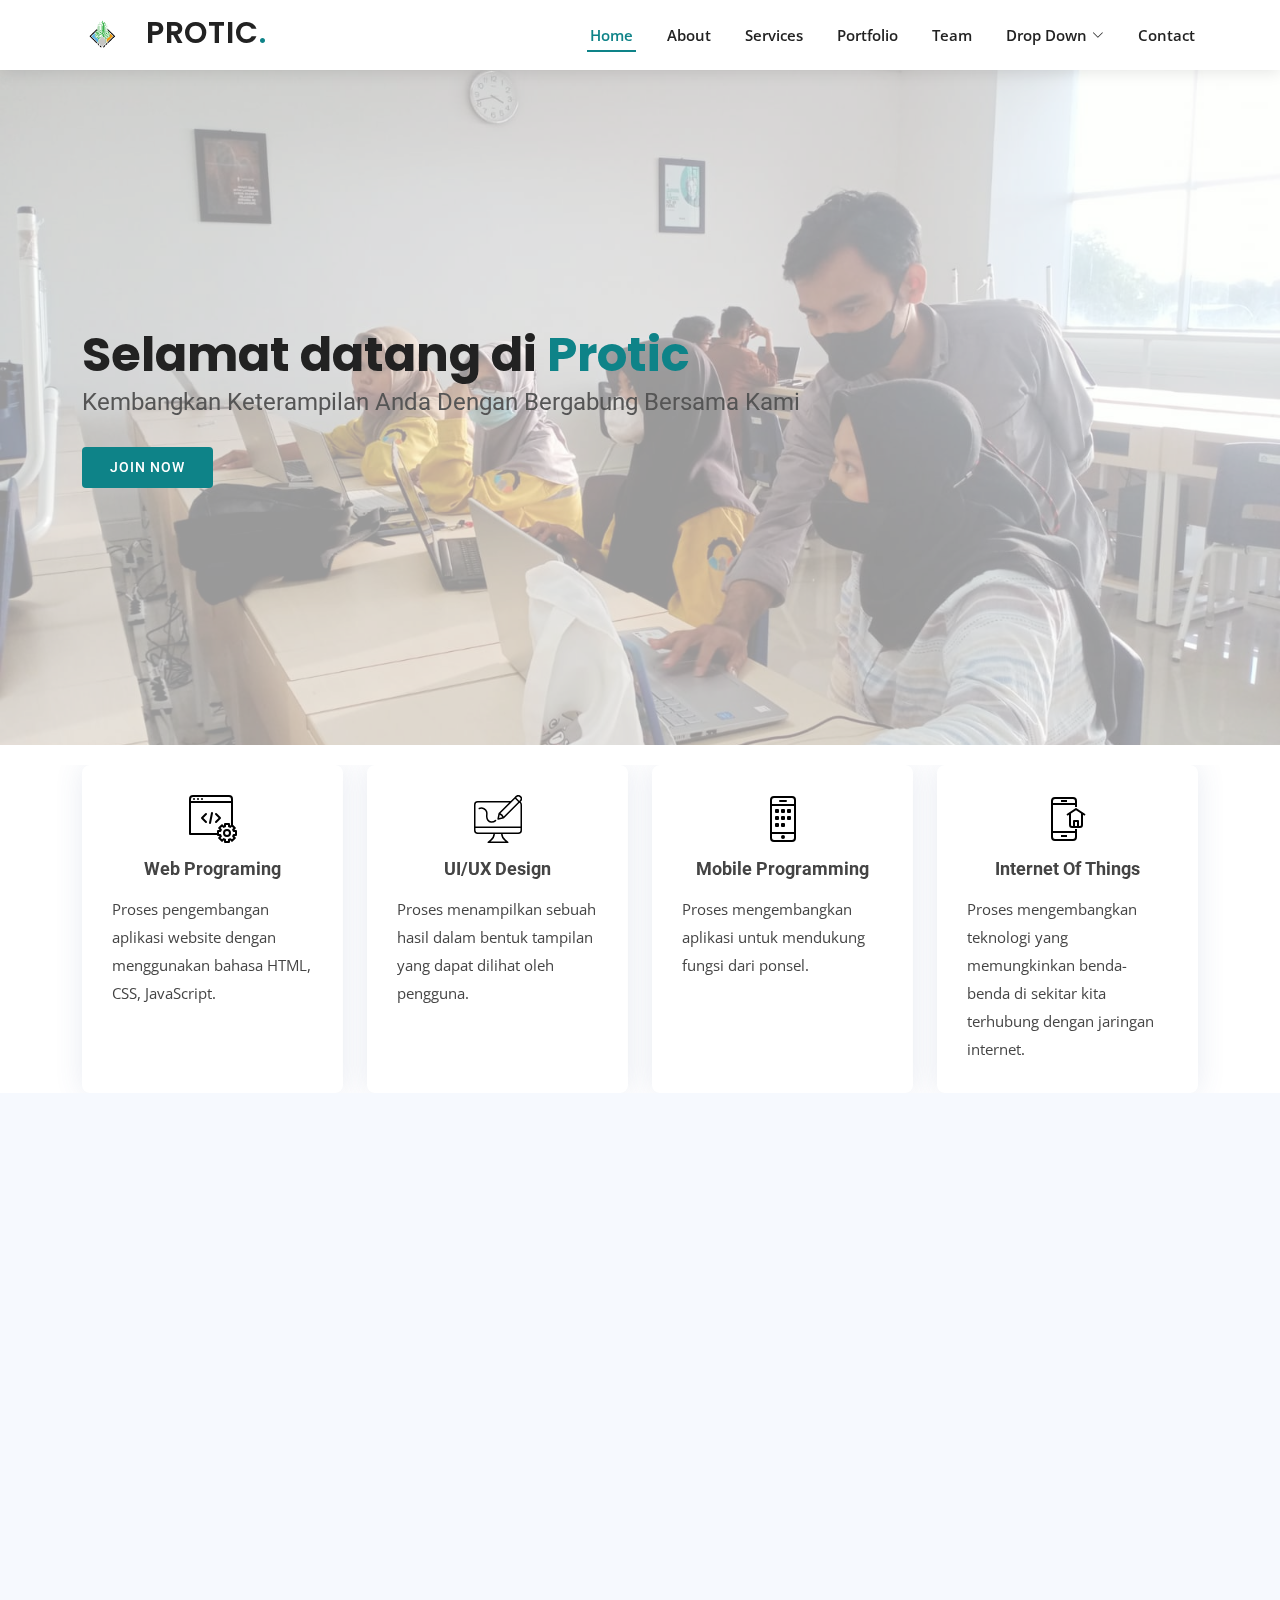
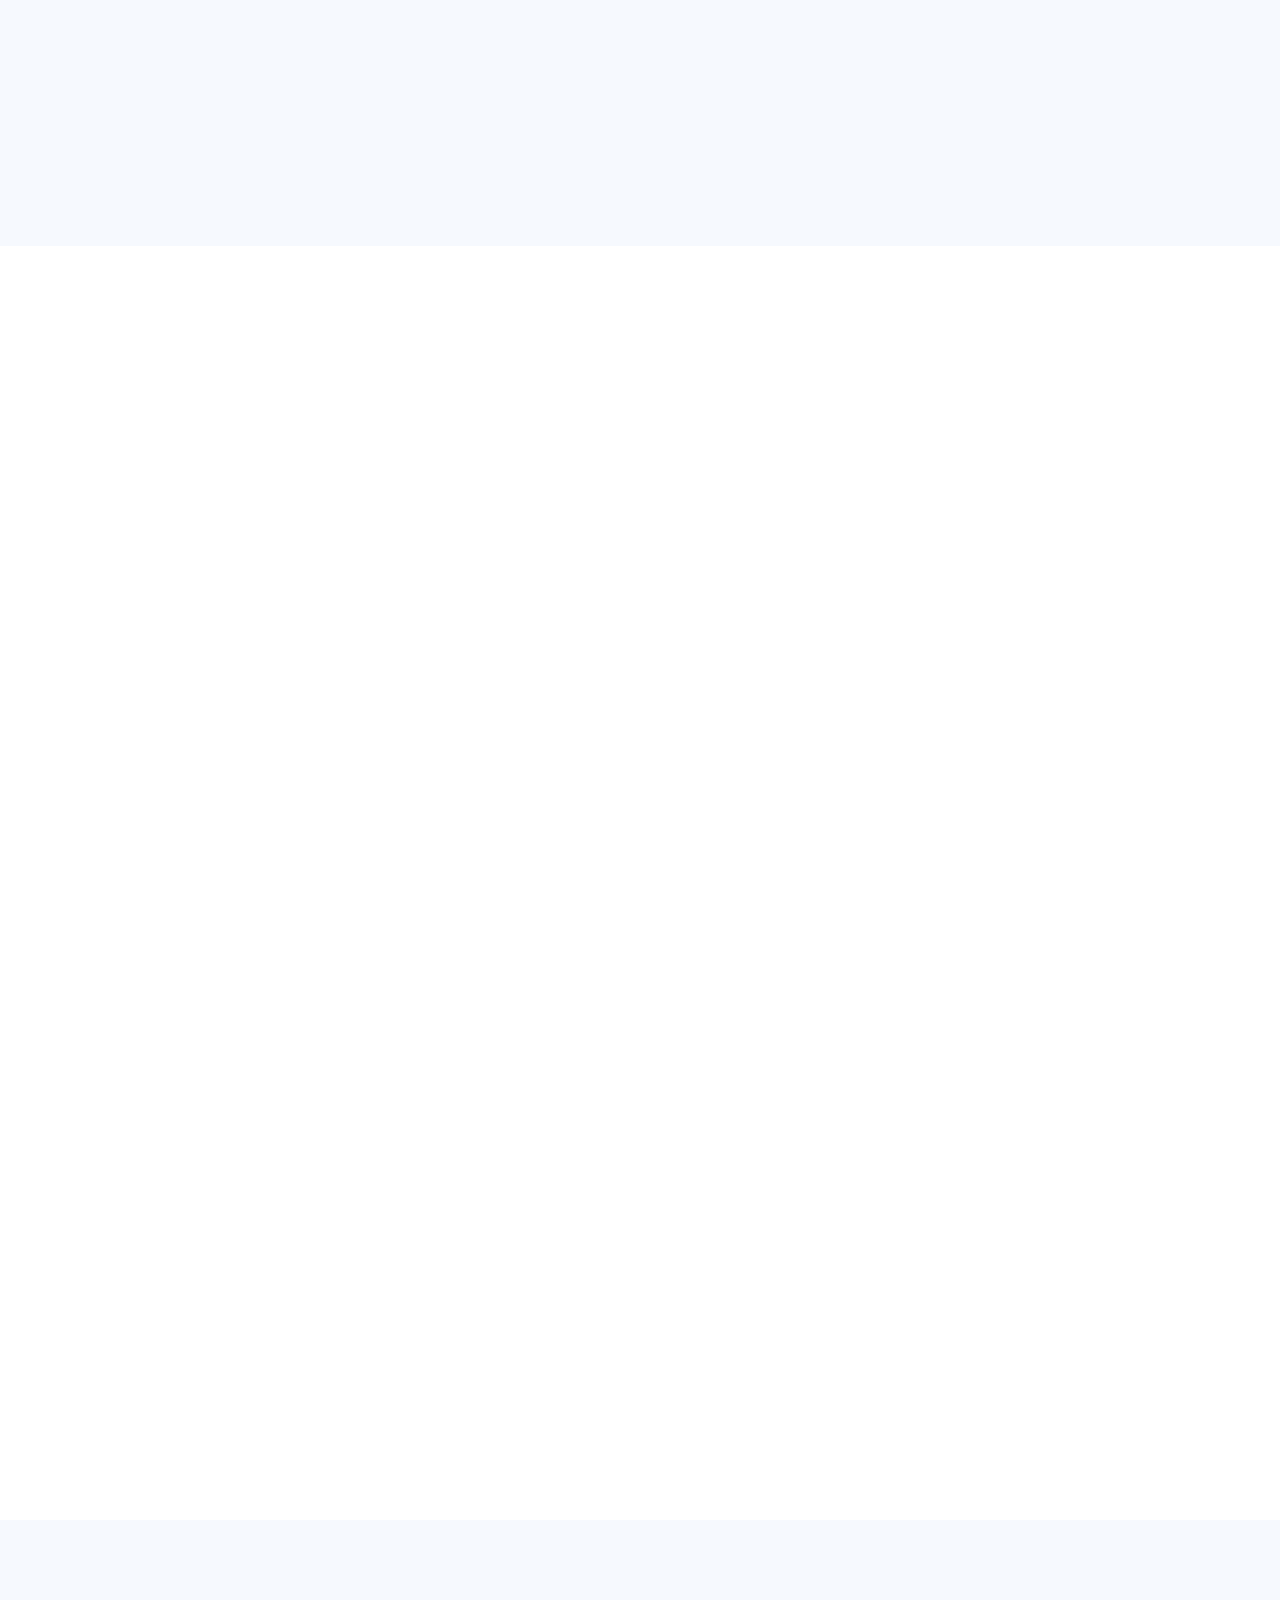
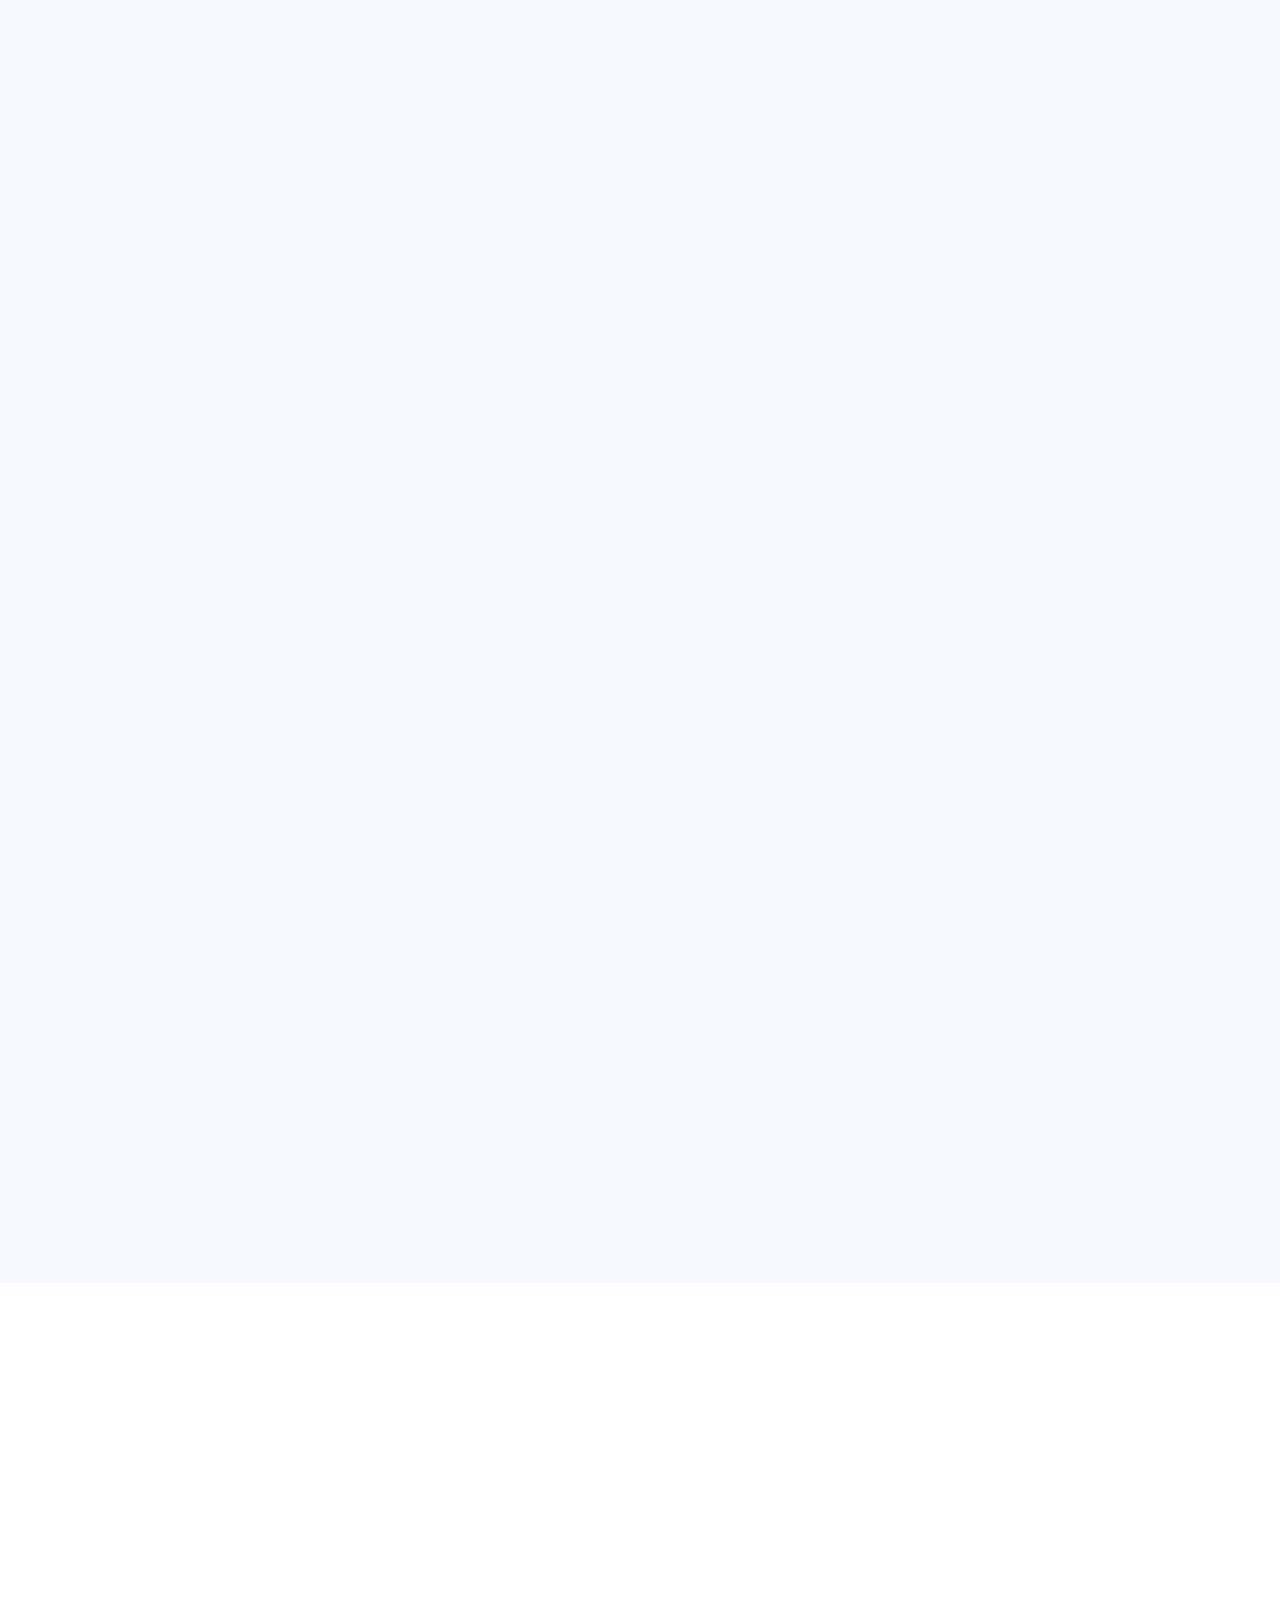
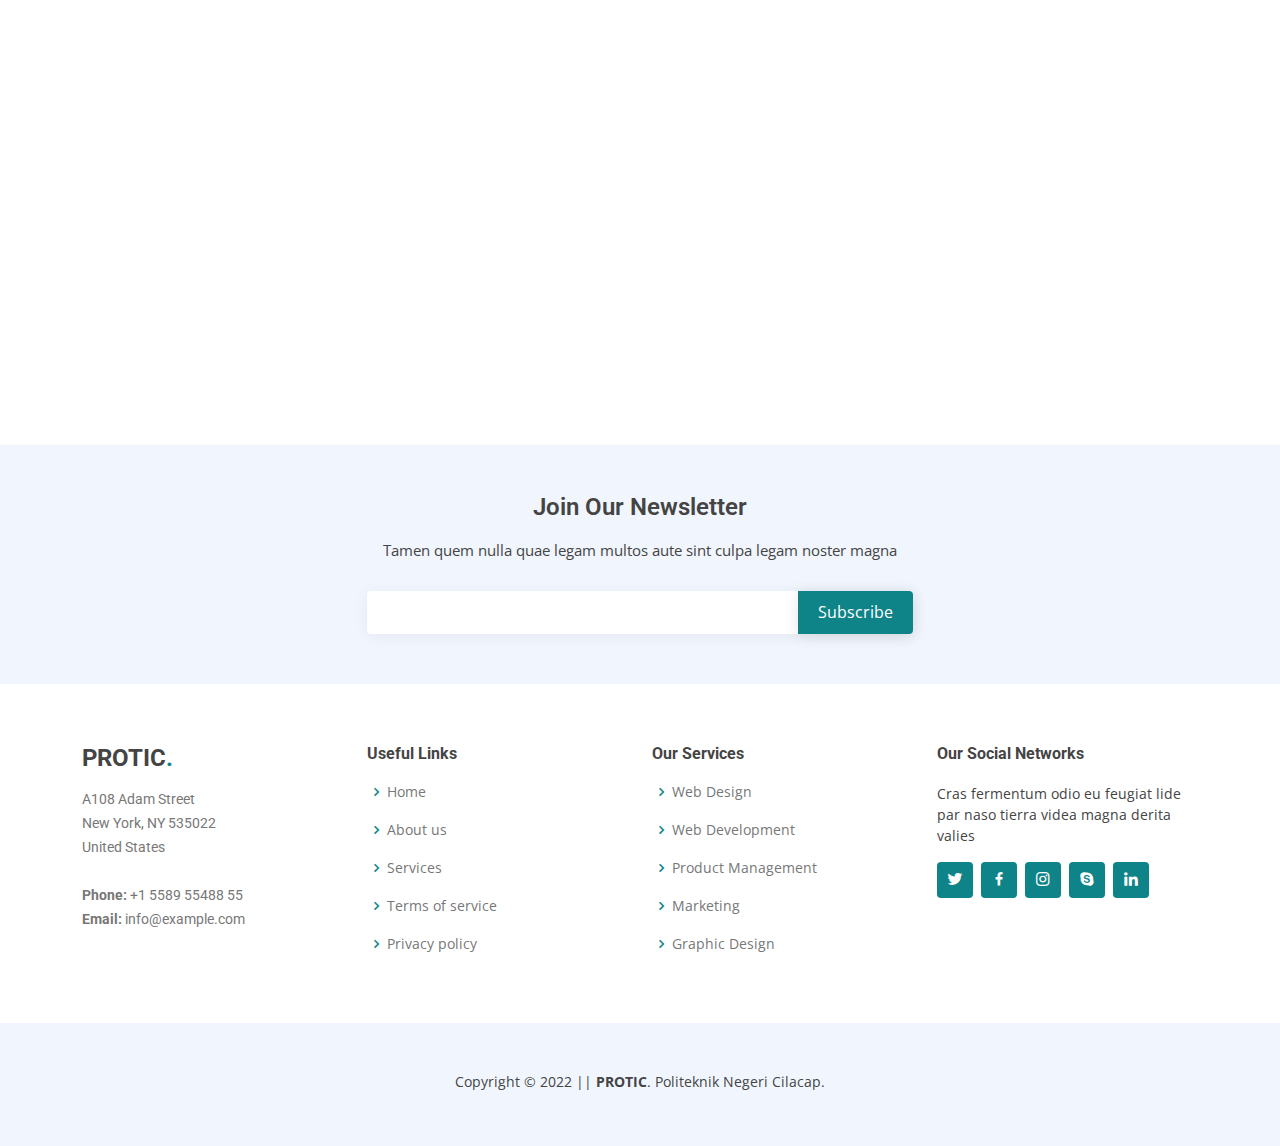
==== commit 66a20edb: "push" ====
--- a/index.html
+++ b/index.html
@@ -1,1446 +1,491 @@
 <!DOCTYPE html>
 <html lang="en">
-  <head>
-    <meta charset="utf-8" />
-    <meta
-      content="width=device-width, initial-scale=1.0"
-      name="viewport"
-    />
-
-    <title>Protic - Home</title>
-    <meta
-      content=""
-      name="description"
-    />
-    <meta
-      content=""
-      name="keywords"
-    />
-
-    <!-- Favicons -->
-    <link
-      href="stampel-protic.png"
-      rel="icon"
-    />
-    <link
-      href="stampel-protic.png"
-      rel="apple-touch-icon"
-    />
-
-    <!-- Google Fonts -->
-    <link
-      href="https://fonts.googleapis.com/css?family=Open+Sans:300,300i,400,400i,600,600i,700,700i|Roboto:300,300i,400,400i,500,500i,600,600i,700,700i|Poppins:300,300i,400,400i,500,500i,600,600i,700,700i"
-      rel="stylesheet"
-    />
-
-    <!-- Vendor CSS Files -->
-    <link
-      href="assets/vendor/aos/aos.css"
-      rel="stylesheet"
-    />
-    <link
-      href="assets/vendor/bootstrap/css/bootstrap.min.css"
-      rel="stylesheet"
-    />
-    <link
-      href="assets/vendor/bootstrap-icons/bootstrap-icons.css"
-      rel="stylesheet"
-    />
-    <link
-      href="assets/vendor/boxicons/css/boxicons.min.css"
-      rel="stylesheet"
-    />
-    <link
-      href="assets/vendor/glightbox/css/glightbox.min.css"
-      rel="stylesheet"
-    />
-    <link
-      href="assets/vendor/swiper/swiper-bundle.min.css"
-      rel="stylesheet"
-    />
-    <link
-      rel="stylesheet"
-      href="https://cdn.jsdelivr.net/npm/swiper@8/swiper-bundle.min.css"
-    />
-
-    <!-- Template Main CSS File -->
-    <link
-      href="assets/css/style.css"
-      rel="stylesheet"
-    />
-  </head>
-
-  <body>
-    <!-- ======= Header ======= -->
-    <header
-      id="header"
-      class="d-flex align-items-center"
-    >
-      <div class="container d-flex align-items-center justify-content-between">
-        <h1 class="logo">
-          <img
-            src="stampel-protic.png"
-            class="me-3"
-            alt=""
-          />
-          <a href="index.html">PROTIC<span>.</span></a>
-        </h1>
-        <!-- Uncomment below if you prefer to use an image logo -->
-        <!-- <a href="index.html" class="logo"><img src="assets/img/logo.png" alt=""></a>-->
-
-        <nav
-          id="navbar"
-          class="navbar"
-        >
-          <ul>
-            <li>
-              <a
-                class="nav-link scrollto active"
-                href="#hero"
-                >Home</a
-              >
-            </li>
-            <li>
-              <a
-                class="nav-link scrollto"
-                href="#about"
-                >About</a
-              >
-            </li>
-            <li>
-              <a
-                class="nav-link scrollto"
-                href="#services"
-                >Services</a
-              >
-            </li>
-            <li>
-              <a
-                class="nav-link scrollto"
-                href="#portfolio"
-                >Portfolio</a
-              >
-            </li>
-            <li>
-              <a
-                class="nav-link scrollto"
-                href="#team"
-                >Team</a
-              >
-            </li>
-            <li class="dropdown">
-              <a href="#"
-                ><span>Drop Down</span> <i class="bi bi-chevron-down"></i
-              ></a>
-              <ul>
-                <li><a href="#">Drop Down 1</a></li>
-                <li class="dropdown">
-                  <a href="#"
-                    ><span>Deep Drop Down</span>
-                    <i class="bi bi-chevron-right"></i
-                  ></a>
-                  <ul>
-                    <li><a href="#">Deep Drop Down 1</a></li>
-                    <li><a href="#">Deep Drop Down 2</a></li>
-                    <li><a href="#">Deep Drop Down 3</a></li>
-                    <li><a href="#">Deep Drop Down 4</a></li>
-                    <li><a href="#">Deep Drop Down 5</a></li>
-                  </ul>
-                </li>
-                <li><a href="#">Drop Down 2</a></li>
-                <li><a href="#">Drop Down 3</a></li>
-                <li><a href="#">Drop Down 4</a></li>
-              </ul>
-            </li>
-            <li>
-              <a
-                class="nav-link scrollto"
-                href="#contact"
-                >Contact</a
-              >
-            </li>
-          </ul>
-          <i class="bi bi-list mobile-nav-toggle"></i>
-        </nav>
-        <!-- .navbar -->
-      </div>
-    </header>
-    <!-- End Header -->
-
-    <!-- ======= Hero Section ======= -->
-    <section
-      id="hero"
-      class="d-flex align-items-center"
-    >
-      <div
-        class="container"
-        data-aos="zoom-out"
-        data-aos-delay="100"
-      >
-        <h1>Selamat datang di <span>Protic</span></h1>
-        <h2>Kembangkan Keterampilan Anda Dengan Bergabung Bersama Kami</h2>
-        <div class="d-flex">
-          <a
-            href="https://docs.google.com/forms/d/1wmFdSp6adXnEyy3BEp2O3PnclE_g1zOLX56ksF7HWPc/viewform?edit_requested=true"
-            class="btn-get-started scrollto"
-            >Join Now</a
-          >
-          <!-- <a
+
+<head>
+  <meta charset="utf-8" />
+  <meta content="width=device-width, initial-scale=1.0" name="viewport" />
+
+  <title>Protic - Home</title>
+  <meta content="" name="description" />
+  <meta content="" name="keywords" />
+
+  <!-- Favicons -->
+  <link href="stampel-protic.png" rel="icon" />
+  <link href="stampel-protic.png" rel="apple-touch-icon" />
+
+  <!-- Google Fonts -->
+  <link
+    href="https://fonts.googleapis.com/css?family=Open+Sans:300,300i,400,400i,600,600i,700,700i|Roboto:300,300i,400,400i,500,500i,600,600i,700,700i|Poppins:300,300i,400,400i,500,500i,600,600i,700,700i"
+    rel="stylesheet" />
+
+  <!-- Vendor CSS Files -->
+  <link href="assets/vendor/aos/aos.css" rel="stylesheet" />
+  <link href="assets/vendor/bootstrap/css/bootstrap.min.css" rel="stylesheet" />
+  <link href="assets/vendor/bootstrap-icons/bootstrap-icons.css" rel="stylesheet" />
+  <link href="assets/vendor/boxicons/css/boxicons.min.css" rel="stylesheet" />
+  <link href="assets/vendor/glightbox/css/glightbox.min.css" rel="stylesheet" />
+  <link href="assets/vendor/swiper/swiper-bundle.min.css" rel="stylesheet" />
+  <link rel="stylesheet" href="https://cdn.jsdelivr.net/npm/swiper@8/swiper-bundle.min.css" />
+  <!-- Template Main CSS File -->
+  <link href="assets/css/style.css" rel="stylesheet" />
+</head>
+
+<body>
+  <!-- ======= Header ======= -->
+  <header id="header" class="d-flex align-items-center">
+    <div class="container d-flex align-items-center justify-content-between">
+      <h1 class="logo">
+        <img src="stampel-protic.png" class="me-3" alt="" />
+        <a href="index.html">PROTIC<span>.</span></a>
+      </h1>
+      <!-- Uncomment below if you prefer to use an image logo -->
+      <!-- <a href="index.html" class="logo"><img src="assets/img/logo.png" alt=""></a>-->
+
+      <nav id="navbar" class="navbar">
+        <ul>
+          <li>
+            <a class="nav-link scrollto active" href="#hero">Home</a>
+          </li>
+          <li>
+            <a class="nav-link scrollto" href="#about">About</a>
+          </li>
+          <li>
+            <a class="nav-link scrollto" href="#services">Services</a>
+          </li>
+          <li>
+            <a class="nav-link scrollto" href="#portfolio">Portfolio</a>
+          </li>
+          <li>
+            <a class="nav-link scrollto" href="#team">Team</a>
+          </li>
+          <li class="dropdown">
+            <a href="#"><span>Drop Down</span> <i class="bi bi-chevron-down"></i></a>
+            <ul>
+              <li><a href="#">Drop Down 1</a></li>
+              <li class="dropdown">
+                <a href="#"><span>Deep Drop Down</span>
+                  <i class="bi bi-chevron-right"></i></a>
+                <ul>
+                  <li><a href="#">Deep Drop Down 1</a></li>
+                  <li><a href="#">Deep Drop Down 2</a></li>
+                  <li><a href="#">Deep Drop Down 3</a></li>
+                  <li><a href="#">Deep Drop Down 4</a></li>
+                  <li><a href="#">Deep Drop Down 5</a></li>
+                </ul>
+              </li>
+              <li><a href="#">Drop Down 2</a></li>
+              <li><a href="#">Drop Down 3</a></li>
+              <li><a href="#">Drop Down 4</a></li>
+            </ul>
+          </li>
+          <li>
+            <a class="nav-link scrollto" href="#contact">Contact</a>
+          </li>
+        </ul>
+        <i class="bi bi-list mobile-nav-toggle"></i>
+      </nav>
+      <!-- .navbar -->
+    </div>
+  </header>
+  <!-- End Header -->
+
+  <!-- ======= Hero Section ======= -->
+  <section id="hero" class="d-flex align-items-center">
+    <div class="container" data-aos="zoom-out" data-aos-delay="100">
+      <h1>Selamat datang di <span>Protic</span></h1>
+      <h2>Kembangkan Keterampilan Anda Dengan Bergabung Bersama Kami</h2>
+      <div class="d-flex">
+        <a href="https://docs.google.com/forms/d/1wmFdSp6adXnEyy3BEp2O3PnclE_g1zOLX56ksF7HWPc/viewform?edit_requested=true"
+          class="btn-get-started scrollto">Join Now</a>
+        <!-- <a
             href="https://www.youtube.com/watch?v=jDDaplaOz7Q"
             class="glightbox btn-watch-video"
             ><i class="bi bi-play-circle"></i><span>Watch Video</span></a
           > -->
+      </div>
+    </div>
+  </section>
+  <!-- End Hero -->
+
+  <main id="main">
+    <!-- ======= Featured Services Section ======= -->
+    <section id="featured-services" class="featured-services">
+      <div class="container" data-aos="fade-up">
+        <div class="row">
+          <div class="col-md-6 col-lg-3 d-flex align-items-stretch mb-5 mb-lg-0">
+            <div class="icon-box" data-aos="fade-up" data-aos-delay="100">
+              <div class="icon text-center">
+                <svg xmlns="http://www.w3.org/2000/svg" viewBox="0 0 48 48" width="48px" height="48px">
+                  <g data-name="website coding and gear">
+                    <circle cx="5" cy="4" r="1" />
+                    <circle cx="9" cy="4" r="1" />
+                    <circle cx="13" cy="4" r="1" />
+                    <path
+                      d="M47,35H45.42a.61.61,0,0,1-.05-.12l1.12-1.12a1,1,0,0,0,.29-.71,1.05,1.05,0,0,0-.29-.71L44,29.86V4a4,4,0,0,0-4-4H4A4,4,0,0,0,0,4V39a1,1,0,0,0,1,1H28a1,1,0,0,0,1,1h1.58a.61.61,0,0,1,.05.12l-1.12,1.12a1,1,0,0,0-.29.71,1.05,1.05,0,0,0,.29.71l2.83,2.83a1,1,0,0,0,1.42,0l1.12-1.12.12.05V47a1,1,0,0,0,1,1h4a1,1,0,0,0,1-1V45.42l.12-.05,1.12,1.12a1,1,0,0,0,.71.29,1.05,1.05,0,0,0,.71-.29l2.83-2.83a1.05,1.05,0,0,0,.29-.71,1,1,0,0,0-.29-.71l-1.12-1.12a.61.61,0,0,1,.05-.12H47a1,1,0,0,0,1-1V36A1,1,0,0,0,47,35ZM2,4A2,2,0,0,1,4,2H40a2,2,0,0,1,2,2V6H2ZM2,38V8H42V29.76l-.88.87L41,30.58V29a1,1,0,0,0-1-1H36a1,1,0,0,0-1,1v1.58l-.12.05-1.12-1.12a1,1,0,0,0-.71-.29,1.05,1.05,0,0,0-.71.29l-2.83,2.83a1.05,1.05,0,0,0-.29.71,1,1,0,0,0,.29.71l1.12,1.12a.61.61,0,0,1-.05.12H29a1,1,0,0,0-1,1v2Zm44,1H44.71a1,1,0,0,0-1,.71,5.8,5.8,0,0,1-.47,1.14A1,1,0,0,0,43.45,42l.91.91L43,44.36,42,43.45a1,1,0,0,0-1.19-.17,5.8,5.8,0,0,1-1.14.47,1,1,0,0,0-.71,1V46H37V44.71a1,1,0,0,0-.71-1,5.8,5.8,0,0,1-1.14-.47,1,1,0,0,0-1.19.17l-.91.91L31.64,43l.91-.91a1,1,0,0,0,.17-1.19,5.8,5.8,0,0,1-.47-1.14,1,1,0,0,0-1-.71H30V37h1.29a1,1,0,0,0,1-.71,5.8,5.8,0,0,1,.47-1.14A1,1,0,0,0,32.55,34l-.91-.91,1.41-1.41.91.91a1,1,0,0,0,1.19.17,5.8,5.8,0,0,1,1.14-.47,1,1,0,0,0,.71-1V30h2v1.29a1,1,0,0,0,.71,1,5.8,5.8,0,0,1,1.14.47A1,1,0,0,0,42,32.55l.91-.91,1.41,1.41-.91.91a1,1,0,0,0-.17,1.19,5.8,5.8,0,0,1,.47,1.14,1,1,0,0,0,1,.71H46Z" />
+                    <path
+                      d="M38 34a4 4 0 1 0 4 4A4 4 0 0 0 38 34zm0 6a2 2 0 1 1 2-2A2 2 0 0 1 38 40zM17.71 18.29a1 1 0 0 0-1.42 0l-4 4a1 1 0 0 0 0 1.42l4 4a1 1 0 0 0 1.42 0 1 1 0 0 0 0-1.42L14.41 23l3.3-3.29A1 1 0 0 0 17.71 18.29zM31.71 22.29l-4-4a1 1 0 0 0-1.42 1.42L29.59 23l-3.3 3.29a1 1 0 0 0 0 1.42 1 1 0 0 0 1.42 0l4-4A1 1 0 0 0 31.71 22.29zM23.2 17A1 1 0 0 0 22 17.8l-2 10A1 1 0 0 0 20.8 29l.2 0a1 1 0 0 0 1-.8l2-10A1 1 0 0 0 23.2 17z" />
+                  </g>
+                </svg>
+              </div>
+              <h4 class="title text-center">Web Programing</h4>
+              <p class="description">
+                Proses pengembangan aplikasi website dengan menggunakan bahasa
+                HTML, CSS, JavaScript.
+              </p>
+            </div>
+          </div>
+
+          <div class="col-md-6 col-lg-3 d-flex align-items-stretch mb-5 mb-lg-0">
+            <div class="icon-box" data-aos="fade-up" data-aos-delay="200">
+              <div class="icon text-center">
+                <svg xmlns="http://www.w3.org/2000/svg" data-name="Layer 1" viewBox="0 0 32 32" width="48px"
+                  height="48px">
+                  <path
+                    d="M31.03,4.52l.25-.25a2.511,2.511,0,0,0,0-3.54,2.574,2.574,0,0,0-3.54,0l-.7.71L24.47,4H2.5A2.5,2.5,0,0,0,0,6.5v17A2.5,2.5,0,0,0,2.5,26H12.97a5.48,5.48,0,0,1-2.17,3.9L9.2,31.1a.5.5,0,0,0,.3.9h13a.5.5,0,0,0,.3-.9l-1.6-1.2A5.48,5.48,0,0,1,19.03,26H29.5A2.5,2.5,0,0,0,32,23.5V6.5A2.512,2.512,0,0,0,31.03,4.52ZM24.89,5l1-1,1.5-1.5L28.89,4l.62.62L29.13,5l-9.35,9.36,0,0a5,5,0,0,0-2.124-2.126Zm-6,9.866L16.71,15.3l.436-2.181A3.957,3.957,0,0,1,18.892,14.866ZM20.6,30.7l.4.3H11l.4-.3A6.531,6.531,0,0,0,13.98,26h4.04A6.531,6.531,0,0,0,20.6,30.7ZM31,23.5A1.5,1.5,0,0,1,29.5,25H2.5A1.5,1.5,0,0,1,1,23.5V22H31ZM31,21H1V6.5A1.5,1.5,0,0,1,2.5,5H23.47l-7.04,7.05a.481.481,0,0,0-.14.25l-.71,3.54a.506.506,0,0,0,.14.45.533.533,0,0,0,.36.15c.03,0,.06-.01.09-.01l3.54-.71a.069.069,0,0,0,.037-.015c.007,0,.014,0,.021,0l0,0h.009a.334.334,0,0,0,.1-.06l.008-.007a.481.481,0,0,0,.085-.073.583.583,0,0,0,.046-.039L30.31,5.24A1.474,1.474,0,0,1,31,6.5ZM30.57,3.56l-.35.36L28.1,1.8l.35-.36a1.528,1.528,0,0,1,2.12,0,1.5,1.5,0,0,1,0,2.12Zm-16.547,13.1a3.492,3.492,0,0,1-2.58.836A2.481,2.481,0,0,1,9.7,16.515,3.693,3.693,0,0,1,9,14.473a10.337,10.337,0,0,1,.028-1.157,6.235,6.235,0,0,0-.142-2.269A3.88,3.88,0,0,0,6.863,8.714,4.509,4.509,0,0,0,3.379,8.5a.5.5,0,1,0,.342.939,3.488,3.488,0,0,1,2.7.166,2.894,2.894,0,0,1,1.512,1.733,5.413,5.413,0,0,1,.1,1.912A10.976,10.976,0,0,0,8,14.527a4.685,4.685,0,0,0,.9,2.592,3.449,3.449,0,0,0,2.435,1.369,3.98,3.98,0,0,0,.425.023,4.57,4.57,0,0,0,2.912-1.092.5.5,0,1,0-.648-.762Z" />
+                </svg>
+              </div>
+              <h4 class="title text-center">UI/UX Design</h4>
+              <p class="description">
+                Proses menampilkan sebuah hasil dalam bentuk tampilan yang
+                dapat dilihat oleh pengguna.
+              </p>
+            </div>
+          </div>
+
+          <div class="col-md-6 col-lg-3 d-flex align-items-stretch mb-5 mb-lg-0">
+            <div class="icon-box" data-aos="fade-up" data-aos-delay="300">
+              <div class="icon text-center">
+                <svg xmlns="http://www.w3.org/2000/svg" width="48" height="48">
+                  <path fill-rule="evenodd"
+                    d="M33 47H15a4 4 0 0 1-4-4V5a4 4 0 0 1 4-4h18a4 4 0 0 1 4 4v38a4 4 0 0 1-4 4zm2-42a2 2 0 0 0-2-2H15a2 2 0 0 0-2 2v4h22V5zm0 6H13v26h22V11zm0 28H13v4a2 2 0 0 0 2 2h18a2 2 0 0 0 2-2v-4zm-11 5a2 2 0 1 1 .001-4.001A2 2 0 0 1 24 44zm-7-30h2a1 1 0 0 1 1 1v2a1 1 0 0 1-1 1h-2a1 1 0 0 1-1-1v-2a1 1 0 0 1 1-1zm0 7h2a1 1 0 0 1 1 1v2a1 1 0 0 1-1 1h-2a1 1 0 0 1-1-1v-2a1 1 0 0 1 1-1zm0 7h2a1 1 0 0 1 1 1v2a1 1 0 0 1-1 1h-2a1 1 0 0 1-1-1v-2a1 1 0 0 1 1-1zm6-14h2a1 1 0 0 1 1 1v2a1 1 0 0 1-1 1h-2a1 1 0 0 1-1-1v-2a1 1 0 0 1 1-1zm0 7h2a1 1 0 0 1 1 1v2a1 1 0 0 1-1 1h-2a1 1 0 0 1-1-1v-2a1 1 0 0 1 1-1zm0 7h2a1 1 0 0 1 1 1v2a1 1 0 0 1-1 1h-2a1 1 0 0 1-1-1v-2a1 1 0 0 1 1-1zm6-14h2a1 1 0 0 1 1 1v2a1 1 0 0 1-1 1h-2a1 1 0 0 1-1-1v-2a1 1 0 0 1 1-1zm0 7h2a1 1 0 0 1 1 1v2a1 1 0 0 1-1 1h-2a1 1 0 0 1-1-1v-2a1 1 0 0 1 1-1zM21 5h6a1 1 0 1 1 0 2h-6a1 1 0 1 1 0-2z"
+                    clip-rule="evenodd" />
+                </svg>
+              </div>
+              <h4 class="title text-center">Mobile Programming</h4>
+              <p class="description">
+                Proses mengembangkan aplikasi untuk mendukung fungsi dari
+                ponsel.
+              </p>
+            </div>
+          </div>
+          <!-- Hendri bau -->
+          <div class="col-md-6 col-lg-3 d-flex align-items-stretch mb-5 mb-lg-0">
+            <div class="icon-box" data-aos="fade-up" data-aos-delay="400">
+              <div class="icon text-center">
+                <svg xmlns="http://www.w3.org/2000/svg" viewBox="0 0 48 48" width="48" height="48">
+                  <path
+                    d="M31,36H9V10H31v2h2V6a4,4,0,0,0-4-4H11A4,4,0,0,0,7,6V42a4,4,0,0,0,4,4H29a4,4,0,0,0,4-4V34H31ZM11,4H29a2,2,0,0,1,2,2V8H9V6A2,2,0,0,1,11,4ZM29,44H11a2,2,0,0,1-2-2V38H31v4A2,2,0,0,1,29,44ZM23,7H17V5h6ZM17,40h6v2H17ZM41.55,19.17l-9-6a1,1,0,0,0-1.1,0l-9,6,1.1,1.66,1.45-1V30a3,3,0,0,0,3,3h8a3,3,0,0,0,3-3V19.87l1.45,1ZM31,31V27h2v4Zm6-1a1,1,0,0,1-1,1H35V26a1,1,0,0,0-1-1H30a1,1,0,0,0-1,1v5H28a1,1,0,0,1-1-1V18.54l5-3.34,5,3.34Z"
+                    data-name="40 Smart House, Digital Technology, Home" />
+                </svg>
+              </div>
+              <h4 class="title text-center">Internet Of Things</h4>
+              <p class="description">
+                Proses mengembangkan teknologi yang memungkinkan benda-benda
+                di sekitar kita terhubung dengan jaringan internet.
+              </p>
+            </div>
+          </div>
         </div>
       </div>
     </section>
-    <!-- End Hero -->
-
-    <main id="main">
-      <!-- ======= Featured Services Section ======= -->
-      <section
-        id="featured-services"
-        class="featured-services"
-      >
-        <div
-          class="container"
-          data-aos="fade-up"
-        >
-          <div class="row">
-            <div
-              class="col-md-6 col-lg-3 d-flex align-items-stretch mb-5 mb-lg-0"
-            >
-              <div
-                class="icon-box"
-                data-aos="fade-up"
-                data-aos-delay="100"
-              >
-                <div class="icon text-center">
-                  <svg
-                    xmlns="http://www.w3.org/2000/svg"
-                    viewBox="0 0 48 48"
-                    width="48px"
-                    height="48px"
-                  >
-                    <g data-name="website coding and gear">
-                      <circle
-                        cx="5"
-                        cy="4"
-                        r="1"
-                      />
-                      <circle
-                        cx="9"
-                        cy="4"
-                        r="1"
-                      />
-                      <circle
-                        cx="13"
-                        cy="4"
-                        r="1"
-                      />
-                      <path
-                        d="M47,35H45.42a.61.61,0,0,1-.05-.12l1.12-1.12a1,1,0,0,0,.29-.71,1.05,1.05,0,0,0-.29-.71L44,29.86V4a4,4,0,0,0-4-4H4A4,4,0,0,0,0,4V39a1,1,0,0,0,1,1H28a1,1,0,0,0,1,1h1.58a.61.61,0,0,1,.05.12l-1.12,1.12a1,1,0,0,0-.29.71,1.05,1.05,0,0,0,.29.71l2.83,2.83a1,1,0,0,0,1.42,0l1.12-1.12.12.05V47a1,1,0,0,0,1,1h4a1,1,0,0,0,1-1V45.42l.12-.05,1.12,1.12a1,1,0,0,0,.71.29,1.05,1.05,0,0,0,.71-.29l2.83-2.83a1.05,1.05,0,0,0,.29-.71,1,1,0,0,0-.29-.71l-1.12-1.12a.61.61,0,0,1,.05-.12H47a1,1,0,0,0,1-1V36A1,1,0,0,0,47,35ZM2,4A2,2,0,0,1,4,2H40a2,2,0,0,1,2,2V6H2ZM2,38V8H42V29.76l-.88.87L41,30.58V29a1,1,0,0,0-1-1H36a1,1,0,0,0-1,1v1.58l-.12.05-1.12-1.12a1,1,0,0,0-.71-.29,1.05,1.05,0,0,0-.71.29l-2.83,2.83a1.05,1.05,0,0,0-.29.71,1,1,0,0,0,.29.71l1.12,1.12a.61.61,0,0,1-.05.12H29a1,1,0,0,0-1,1v2Zm44,1H44.71a1,1,0,0,0-1,.71,5.8,5.8,0,0,1-.47,1.14A1,1,0,0,0,43.45,42l.91.91L43,44.36,42,43.45a1,1,0,0,0-1.19-.17,5.8,5.8,0,0,1-1.14.47,1,1,0,0,0-.71,1V46H37V44.71a1,1,0,0,0-.71-1,5.8,5.8,0,0,1-1.14-.47,1,1,0,0,0-1.19.17l-.91.91L31.64,43l.91-.91a1,1,0,0,0,.17-1.19,5.8,5.8,0,0,1-.47-1.14,1,1,0,0,0-1-.71H30V37h1.29a1,1,0,0,0,1-.71,5.8,5.8,0,0,1,.47-1.14A1,1,0,0,0,32.55,34l-.91-.91,1.41-1.41.91.91a1,1,0,0,0,1.19.17,5.8,5.8,0,0,1,1.14-.47,1,1,0,0,0,.71-1V30h2v1.29a1,1,0,0,0,.71,1,5.8,5.8,0,0,1,1.14.47A1,1,0,0,0,42,32.55l.91-.91,1.41,1.41-.91.91a1,1,0,0,0-.17,1.19,5.8,5.8,0,0,1,.47,1.14,1,1,0,0,0,1,.71H46Z"
-                      />
-                      <path
-                        d="M38 34a4 4 0 1 0 4 4A4 4 0 0 0 38 34zm0 6a2 2 0 1 1 2-2A2 2 0 0 1 38 40zM17.71 18.29a1 1 0 0 0-1.42 0l-4 4a1 1 0 0 0 0 1.42l4 4a1 1 0 0 0 1.42 0 1 1 0 0 0 0-1.42L14.41 23l3.3-3.29A1 1 0 0 0 17.71 18.29zM31.71 22.29l-4-4a1 1 0 0 0-1.42 1.42L29.59 23l-3.3 3.29a1 1 0 0 0 0 1.42 1 1 0 0 0 1.42 0l4-4A1 1 0 0 0 31.71 22.29zM23.2 17A1 1 0 0 0 22 17.8l-2 10A1 1 0 0 0 20.8 29l.2 0a1 1 0 0 0 1-.8l2-10A1 1 0 0 0 23.2 17z"
-                      />
-                    </g>
-                  </svg>
-                </div>
-                <h4 class="title text-center">Web Programing</h4>
-                <p class="description">
-                  Proses pengembangan aplikasi website dengan menggunakan bahasa
-                  HTML, CSS, JavaScript.
-                </p>
-              </div>
-            </div>
-
-            <div
-              class="col-md-6 col-lg-3 d-flex align-items-stretch mb-5 mb-lg-0"
-            >
-              <div
-                class="icon-box"
-                data-aos="fade-up"
-                data-aos-delay="200"
-              >
-                <div class="icon text-center">
-                  <svg
-                    xmlns="http://www.w3.org/2000/svg"
-                    data-name="Layer 1"
-                    viewBox="0 0 32 32"
-                    width="48px"
-                    height="48px"
-                  >
-                    <path
-                      d="M31.03,4.52l.25-.25a2.511,2.511,0,0,0,0-3.54,2.574,2.574,0,0,0-3.54,0l-.7.71L24.47,4H2.5A2.5,2.5,0,0,0,0,6.5v17A2.5,2.5,0,0,0,2.5,26H12.97a5.48,5.48,0,0,1-2.17,3.9L9.2,31.1a.5.5,0,0,0,.3.9h13a.5.5,0,0,0,.3-.9l-1.6-1.2A5.48,5.48,0,0,1,19.03,26H29.5A2.5,2.5,0,0,0,32,23.5V6.5A2.512,2.512,0,0,0,31.03,4.52ZM24.89,5l1-1,1.5-1.5L28.89,4l.62.62L29.13,5l-9.35,9.36,0,0a5,5,0,0,0-2.124-2.126Zm-6,9.866L16.71,15.3l.436-2.181A3.957,3.957,0,0,1,18.892,14.866ZM20.6,30.7l.4.3H11l.4-.3A6.531,6.531,0,0,0,13.98,26h4.04A6.531,6.531,0,0,0,20.6,30.7ZM31,23.5A1.5,1.5,0,0,1,29.5,25H2.5A1.5,1.5,0,0,1,1,23.5V22H31ZM31,21H1V6.5A1.5,1.5,0,0,1,2.5,5H23.47l-7.04,7.05a.481.481,0,0,0-.14.25l-.71,3.54a.506.506,0,0,0,.14.45.533.533,0,0,0,.36.15c.03,0,.06-.01.09-.01l3.54-.71a.069.069,0,0,0,.037-.015c.007,0,.014,0,.021,0l0,0h.009a.334.334,0,0,0,.1-.06l.008-.007a.481.481,0,0,0,.085-.073.583.583,0,0,0,.046-.039L30.31,5.24A1.474,1.474,0,0,1,31,6.5ZM30.57,3.56l-.35.36L28.1,1.8l.35-.36a1.528,1.528,0,0,1,2.12,0,1.5,1.5,0,0,1,0,2.12Zm-16.547,13.1a3.492,3.492,0,0,1-2.58.836A2.481,2.481,0,0,1,9.7,16.515,3.693,3.693,0,0,1,9,14.473a10.337,10.337,0,0,1,.028-1.157,6.235,6.235,0,0,0-.142-2.269A3.88,3.88,0,0,0,6.863,8.714,4.509,4.509,0,0,0,3.379,8.5a.5.5,0,1,0,.342.939,3.488,3.488,0,0,1,2.7.166,2.894,2.894,0,0,1,1.512,1.733,5.413,5.413,0,0,1,.1,1.912A10.976,10.976,0,0,0,8,14.527a4.685,4.685,0,0,0,.9,2.592,3.449,3.449,0,0,0,2.435,1.369,3.98,3.98,0,0,0,.425.023,4.57,4.57,0,0,0,2.912-1.092.5.5,0,1,0-.648-.762Z"
-                    />
-                  </svg>
-                </div>
-                <h4 class="title text-center">UI/UX Design</h4>
-                <p class="description">
-                  Proses menampilkan sebuah hasil dalam bentuk tampilan yang
-                  dapat dilihat oleh pengguna.
-                </p>
-              </div>
-            </div>
-
-            <div
-              class="col-md-6 col-lg-3 d-flex align-items-stretch mb-5 mb-lg-0"
-            >
-              <div
-                class="icon-box"
-                data-aos="fade-up"
-                data-aos-delay="300"
-              >
-                <div class="icon text-center">
-                  <svg
-                    xmlns="http://www.w3.org/2000/svg"
-                    width="48"
-                    height="48"
-                  >
-                    <path
-                      fill-rule="evenodd"
-                      d="M33 47H15a4 4 0 0 1-4-4V5a4 4 0 0 1 4-4h18a4 4 0 0 1 4 4v38a4 4 0 0 1-4 4zm2-42a2 2 0 0 0-2-2H15a2 2 0 0 0-2 2v4h22V5zm0 6H13v26h22V11zm0 28H13v4a2 2 0 0 0 2 2h18a2 2 0 0 0 2-2v-4zm-11 5a2 2 0 1 1 .001-4.001A2 2 0 0 1 24 44zm-7-30h2a1 1 0 0 1 1 1v2a1 1 0 0 1-1 1h-2a1 1 0 0 1-1-1v-2a1 1 0 0 1 1-1zm0 7h2a1 1 0 0 1 1 1v2a1 1 0 0 1-1 1h-2a1 1 0 0 1-1-1v-2a1 1 0 0 1 1-1zm0 7h2a1 1 0 0 1 1 1v2a1 1 0 0 1-1 1h-2a1 1 0 0 1-1-1v-2a1 1 0 0 1 1-1zm6-14h2a1 1 0 0 1 1 1v2a1 1 0 0 1-1 1h-2a1 1 0 0 1-1-1v-2a1 1 0 0 1 1-1zm0 7h2a1 1 0 0 1 1 1v2a1 1 0 0 1-1 1h-2a1 1 0 0 1-1-1v-2a1 1 0 0 1 1-1zm0 7h2a1 1 0 0 1 1 1v2a1 1 0 0 1-1 1h-2a1 1 0 0 1-1-1v-2a1 1 0 0 1 1-1zm6-14h2a1 1 0 0 1 1 1v2a1 1 0 0 1-1 1h-2a1 1 0 0 1-1-1v-2a1 1 0 0 1 1-1zm0 7h2a1 1 0 0 1 1 1v2a1 1 0 0 1-1 1h-2a1 1 0 0 1-1-1v-2a1 1 0 0 1 1-1zM21 5h6a1 1 0 1 1 0 2h-6a1 1 0 1 1 0-2z"
-                      clip-rule="evenodd"
-                    />
-                  </svg>
-                </div>
-                <h4 class="title text-center">Mobile Programming</h4>
-                <p class="description">
-                  Proses mengembangkan aplikasi untuk mendukung fungsi dari
-                  ponsel.
-                </p>
-              </div>
-            </div>
-            <!-- Hendri bau -->
-            <div
-              class="col-md-6 col-lg-3 d-flex align-items-stretch mb-5 mb-lg-0"
-            >
-              <div
-                class="icon-box"
-                data-aos="fade-up"
-                data-aos-delay="400"
-              >
-                <div class="icon text-center">
-                  <svg
-                    xmlns="http://www.w3.org/2000/svg"
-                    viewBox="0 0 48 48"
-                    width="48"
-                    height="48"
-                  >
-                    <path
-                      d="M31,36H9V10H31v2h2V6a4,4,0,0,0-4-4H11A4,4,0,0,0,7,6V42a4,4,0,0,0,4,4H29a4,4,0,0,0,4-4V34H31ZM11,4H29a2,2,0,0,1,2,2V8H9V6A2,2,0,0,1,11,4ZM29,44H11a2,2,0,0,1-2-2V38H31v4A2,2,0,0,1,29,44ZM23,7H17V5h6ZM17,40h6v2H17ZM41.55,19.17l-9-6a1,1,0,0,0-1.1,0l-9,6,1.1,1.66,1.45-1V30a3,3,0,0,0,3,3h8a3,3,0,0,0,3-3V19.87l1.45,1ZM31,31V27h2v4Zm6-1a1,1,0,0,1-1,1H35V26a1,1,0,0,0-1-1H30a1,1,0,0,0-1,1v5H28a1,1,0,0,1-1-1V18.54l5-3.34,5,3.34Z"
-                      data-name="40 Smart House, Digital Technology, Home"
-                    />
-                  </svg>
-                </div>
-                <h4 class="title text-center">Internet Of Things</h4>
-                <p class="description">
-                  Proses mengembangkan teknologi yang memungkinkan benda-benda
-                  di sekitar kita terhubung dengan jaringan internet.
-                </p>
-              </div>
-            </div>
-          </div>
-        </div>
-      </section>
-      <!-- End Featured Services Section -->
-
-      <!-- ======= About Section ======= -->
-      <section
-        id="about"
-        class="about section-bg"
-      >
-        <div
-          class="container"
-          data-aos="fade-up"
-        >
-          <div class="section-title mt-auto pt-4">
-            <!-- <h2>About</h2> -->
-            <h3>Tentang <span>Kami</span></h3>
-          </div>
-
-          <div class="row">
-            <div
-              class="col-lg-6"
-              data-aos="fade-right"
-              data-aos-delay="100"
-            >
-              <img
-                src="assets/img/2.png"
-                class="img-fluid"
-                alt=""
-              />
-            </div>
-            <div
-              class="col-lg-6 pt-4 pt-lg-0 content d-flex flex-column justify-content-center"
-              data-aos="fade-up"
-              data-aos-delay="100"
-            >
-              <h3>Apa itu Protic?</h3>
-              <p class="fst-italic">
-                Menyalurkan minat dan bakat mahasiswa dalam bidang pemrograman
-                komputer menjadi sebuah prestasi, baik di tingkat Perguruan
-                Tinggi, Regional, Nasional, maupun Internasional. Sehingga
-                memberikan nama baik bagi Politeknik Negeri Cilacap.
-              </p>
-              <ul>
-                <li>
-                  <i class="bx bx-store-alt"></i>
-                  <div>
-                    <h5>Visi Protic</h5>
-                    <p style="text-align: justify">
-                      Menjadikan ukm penalaran pemrograman politeknik negeri
-                      cilacap sebagai wadah untuk menampung, mengembangkan, dan
-                      menyalurkan kreativitas di bidang penalaran pemrograman
-                      secara professional dan dapat bersaing di tingkat
-                      nasional.
-                    </p>
-                  </div>
-                </li>
-                <li>
-                  <i class="bx bx-images"></i>
-                  <div>
-                    <h5>Misi Protic</h5>
-                    <p style="text-align: justify">
-                      1. Menyelenggarakan pelatihan dan pengembangan minat bakat
-                      dalam bidang penalaran pemrograman yang ditunjang oleh
-                      sarana dan prasarana serta pembimbing yang berkompeten.
-                      <br />
-                      2. Memaksimalkan kegiatan kemahasiswaan untuk mencapai
-                      prestasi dalam bidang iptek. <br />
-                      3. Mewadahi kontribusi mahasiswa dalam hal akademik dan
-                      hal minat bakat. <br />
-                      4. Aktif berpartisipasi dan mengembangkan prestasi
-                      mahasiswa baik ditingkat lokal, regional, maupun nasional.
-                      <br />
-                      5. Aktif dan responsive terhadap permasalahan sekitar.
-                    </p>
-                  </div>
-                </li>
-              </ul>
-            </div>
-          </div>
-        </div>
-      </section>
-      <!-- End About Section -->
-
-      <!-- ======= Counts Section ======= -->
-      <section
-        id="counts"
-        class="counts"
-      >
-        <h2
-          class="text-center pb-5"
-          data-aos="fade-up"
-        >
-          Kepengurusan PROTIC 2022
-        </h2>
-        <div
-          class="container"
-          data-aos="fade-up"
-        >
-          <div class="row d-md-flex align-items-center justify-content-center">
-            <div class="col-lg-3 col-md-6">
-              <div class="count-box">
-                <svg
-                  xmlns="http://www.w3.org/2000/svg"
-                  data-name="Layer 1"
-                  viewBox="0 0 64 64"
-                  fill="white"
-                >
-                  <rect
-                    width="13.52"
-                    height="10.72"
-                    x="25.24"
-                    y="14.06"
-                    rx=".7"
-                  />
-                  <rect
-                    width="13.51"
-                    height="10.72"
-                    x="42.49"
-                    y="39.22"
-                    rx=".7"
-                  />
-                  <rect
-                    width="13.52"
-                    height="10.72"
-                    x="25.24"
-                    y="39.22"
-                    rx=".7"
-                  />
-                  <rect
-                    width="13.51"
-                    height="10.72"
-                    x="8"
-                    y="39.22"
-                    rx=".7"
-                  />
-                  <path
-                    d="M50.71,31.18a.7.7,0,0,0-.7-.7H33.4V26.64a.7.7,0,0,0-.7-.7H31.3a.7.7,0,0,0-.7.7v3.84H13.94a.71.71,0,0,0-.7.7v.25s0,.06,0,.09v5.61a.69.69,0,0,0,.7.69h1.4a.69.69,0,0,0,.69-.69V33.28H30.6v3.85a.7.7,0,0,0,.7.69h1.4a.7.7,0,0,0,.7-.69V33.28H47.92v4a.7.7,0,0,0,.7.7H50a.7.7,0,0,0,.69-.7V31.18Z"
-                  />
-                </svg>
-                <span
-                  data-purecounter-start="0"
-                  data-purecounter-end="232"
-                  data-purecounter-duration="1"
-                  class="purecounter"
-                ></span>
-                <p>Badan Pengurus</p>
-              </div>
-            </div>
-
-            <div class="col-lg-3 col-md-6 mt-5 mt-md-0">
-              <div class="count-box">
-                <svg
-                  xmlns="http://www.w3.org/2000/svg"
-                  enable-background="new 0 0 500 500"
-                  viewBox="0 0 500 500"
-                  fill="white"
-                >
-                  <path
-                    d="M299.6,80h-99.2c-8.7,0-15.9,7.1-15.9,15.9v8.4h-27.2c-16.6,0-30.1,13.4-30.1,29.9V390c0,16.5,13.5,29.9,30.1,29.9h185.3
+    <!-- End Featured Services Section -->
+
+    <!-- ======= About Section ======= -->
+    <section id="about" class="about section-bg">
+      <div class="container" data-aos="fade-up">
+        <div class="section-title mt-auto pt-4">
+          <!-- <h2>About</h2> -->
+          <h3>Tentang <span>Kami</span></h3>
+        </div>
+
+        <div class="row">
+          <div class="col-lg-6" data-aos="fade-right" data-aos-delay="100">
+            <img src="assets/img/2.png" class="img-fluid" alt="" />
+          </div>
+          <div class="col-lg-6 pt-4 pt-lg-0 content d-flex flex-column justify-content-center" data-aos="fade-up"
+            data-aos-delay="100">
+            <h3>Apa itu Protic?</h3>
+            <p class="fst-italic">
+              Menyalurkan minat dan bakat mahasiswa dalam bidang pemrograman
+              komputer menjadi sebuah prestasi, baik di tingkat Perguruan
+              Tinggi, Regional, Nasional, maupun Internasional. Sehingga
+              memberikan nama baik bagi Politeknik Negeri Cilacap.
+            </p>
+            <ul>
+              <li>
+                <i class="bx bx-store-alt"></i>
+                <div>
+                  <h5>Visi Protic</h5>
+                  <p style="text-align: justify">
+                    Menjadikan ukm penalaran pemrograman politeknik negeri
+                    cilacap sebagai wadah untuk menampung, mengembangkan, dan
+                    menyalurkan kreativitas di bidang penalaran pemrograman
+                    secara professional dan dapat bersaing di tingkat
+                    nasional.
+                  </p>
+                </div>
+              </li>
+              <li>
+                <i class="bx bx-images"></i>
+                <div>
+                  <h5>Misi Protic</h5>
+                  <p style="text-align: justify">
+                    1. Menyelenggarakan pelatihan dan pengembangan minat bakat
+                    dalam bidang penalaran pemrograman yang ditunjang oleh
+                    sarana dan prasarana serta pembimbing yang berkompeten.
+                    <br />
+                    2. Memaksimalkan kegiatan kemahasiswaan untuk mencapai
+                    prestasi dalam bidang iptek. <br />
+                    3. Mewadahi kontribusi mahasiswa dalam hal akademik dan
+                    hal minat bakat. <br />
+                    4. Aktif berpartisipasi dan mengembangkan prestasi
+                    mahasiswa baik ditingkat lokal, regional, maupun nasional.
+                    <br />
+                    5. Aktif dan responsive terhadap permasalahan sekitar.
+                  </p>
+                </div>
+              </li>
+            </ul>
+          </div>
+        </div>
+      </div>
+    </section>
+    <!-- End About Section -->
+
+    <!-- ======= Counts Section ======= -->
+    <section id="counts" class="counts">
+      <h2 class="text-center pb-5" data-aos="fade-up">
+        Kepengurusan PROTIC 2022
+      </h2>
+      <div class="container" data-aos="fade-up">
+        <div class="row d-md-flex align-items-center justify-content-center">
+          <div class="col-lg-3 col-md-6">
+            <div class="count-box">
+              <svg xmlns="http://www.w3.org/2000/svg" data-name="Layer 1" viewBox="0 0 64 64" fill="white">
+                <rect width="13.52" height="10.72" x="25.24" y="14.06" rx=".7" />
+                <rect width="13.51" height="10.72" x="42.49" y="39.22" rx=".7" />
+                <rect width="13.52" height="10.72" x="25.24" y="39.22" rx=".7" />
+                <rect width="13.51" height="10.72" x="8" y="39.22" rx=".7" />
+                <path
+                  d="M50.71,31.18a.7.7,0,0,0-.7-.7H33.4V26.64a.7.7,0,0,0-.7-.7H31.3a.7.7,0,0,0-.7.7v3.84H13.94a.71.71,0,0,0-.7.7v.25s0,.06,0,.09v5.61a.69.69,0,0,0,.7.69h1.4a.69.69,0,0,0,.69-.69V33.28H30.6v3.85a.7.7,0,0,0,.7.69h1.4a.7.7,0,0,0,.7-.69V33.28H47.92v4a.7.7,0,0,0,.7.7H50a.7.7,0,0,0,.69-.7V31.18Z" />
+              </svg>
+              <span data-purecounter-start="0" data-purecounter-end="4" data-purecounter-duration="1"
+                class="purecounter"></span>
+              <p>Badan Pengurus</p>
+            </div>
+          </div>
+
+          <div class="col-lg-3 col-md-6 mt-5 mt-md-0">
+            <div class="count-box">
+              <svg xmlns="http://www.w3.org/2000/svg" enable-background="new 0 0 500 500" viewBox="0 0 500 500"
+                fill="white">
+                <path d="M299.6,80h-99.2c-8.7,0-15.9,7.1-15.9,15.9v8.4h-27.2c-16.6,0-30.1,13.4-30.1,29.9V390c0,16.5,13.5,29.9,30.1,29.9h185.3
                 c16.6,0,30.1-13.4,30.1-29.9V134.3c0-16.5-13.5-29.9-30.1-29.9h-27.2v-8.4C315.5,87.2,308.4,80,299.6,80z M200.4,96.2h98.9l0.1,8.1
                 h-0.1l0.3,27l-98.9,0.3v-27.4h-0.3L200.4,96.2z M342.7,120.5c7.7,0,13.9,6.2,13.9,13.8V390c0,7.6-6.2,13.8-13.9,13.8H157.3
                 c-7.7,0-13.9-6.2-13.9-13.8V134.3c0-7.6,6.2-13.8,13.9-13.8h27.2v11.2c0,8.8,7.1,15.9,15.9,15.9h99.2c8.7,0,15.9-7.1,15.9-15.9
-                v-11.2H342.7z"
-                  />
-                  <path
-                    d="M325.4 275.5H311c-9.1 0-16.5 7.4-16.5 16.5v14.3c0 9.1 7.4 16.5 16.5 16.5h14.3c9.1 0 16.5-7.4 16.5-16.5V292C341.9 282.9 334.5 275.5 325.4 275.5zM325.7 299.2l0-7.1h0V299.2zM310.7 306.3l.2-11.1.1-3.5 14.6.3v14.3c0 .2-.1.3-.3.3 0 0 0 0 0 0L310.7 306.3zM311 291.7L311 291.7l1 0L311 291.7zM310.8 302.7l-.1 3.6h0L310.8 302.7zM325.4 335.3H311c-9.1 0-16.5 7.4-16.5 16.5v14.3c0 9.1 7.4 16.5 16.5 16.5h14.3c9.1 0 16.5-7.4 16.5-16.5v-14.3C341.9 342.7 334.5 335.3 325.4 335.3zM325.7 359l0-7.1h0V359zM310.7 366.1L311 355l.1-3.5 14.6.3v14.3c0 .2-.1.3-.3.3 0 0 0 0 0 0L310.7 366.1zM311 351.5L311 351.5l1 0L311 351.5zM310.8 362.5l-.1 3.6h0L310.8 362.5zM186.5 191.6h90c4.1 0 7.4-3.3 7.4-7.4v-2.5c0-4.1-3.3-7.4-7.4-7.4h-90c-4.1 0-7.4 3.3-7.4 7.4v2.5C179.1 188.3 182.4 191.6 186.5 191.6zM304.4 157.7C304.4 157.7 304.4 157.8 304.4 157.7c.1 0 .1 0 .1 0C304.4 157.8 304.4 157.7 304.4 157.7z"
-                  />
-                  <path
-                    d="M308.7 159.8C308.7 159.8 308.7 159.8 308.7 159.8c0 0 0-.1-.1-.1v0c0 0 0 0 0 0-.1-.1 0-.1-.1-.2-.1-.1-.2-.1-.2-.2 0 0 0 0 0 0-.1-.1-.2-.2-.3-.3.1.1.2.2.3.2-.2-.2-.5-.4-.8-.6-.2-.1-.2-.2-.4-.3-.1 0-.2 0-.3-.1 0 0 0 0 0 0-.6-.3-1.4-.5-2.3-.5-1.3-.1-2.8.1-4.9.9-.1 0-.1.1-.2.2-.8.4-1.5.8-2.1 1.3-.2.2-.3.4-.4.5-.4.5-.8.9-1 1.4 0 .1-.1.1-.2.2-.1.2 0 .3-.1.5-.2.6-.3 1.2-.3 1.8 0 .2 0 .4 0 .7 0 .8.1 1.5.3 2.2.1.2.1.4.2.6.1.4.2.8.3 1.1.2.6.4 1 .4 1.1l17.7 21.8c.7.8 1.5 1.4 2.5 1.8.3.1.6.1.9.2.5.1 1.1.4 1.7.4.2 0 .4 0 .5 0 .6 0 1.1-.3 1.6-.5.4-.2.9-.2 1.3-.4.9-.6 1.7-1.3 2.3-2.3l19.8-33.7c0 0 .1-.6.3-1.1 0-.1 0-.1.1-.3 0-.2 0-.5 0-.7.2-1.7.3-4.2-1-6.4-.7-1.2-1.9-2.4-3.6-3.2-.1 0-.2 0-.3-.1-.9-.4-1.8-.6-2.5-.7-.3 0-.5 0-.7 0-.7 0-1.4.1-2 .3-.1 0-.2 0-.4.1-.1 0-.1.1-.2.1-.6.2-1.1.6-1.5.9-.2.1-.3.3-.4.4-.3.3-.5.5-.7.8-.2.2-.3.3-.4.5-.1.2-.2.3-.3.5-.2.4-.4.7-.4.7l-10.1 17.3-2.6 4.5-9-11.1C308.9 160.1 308.8 159.9 308.7 159.8zM295.6 162.7c0-.1 0-.3.1-.4 0-.1.1-.1.1-.2C295.7 162.3 295.7 162.5 295.6 162.7zM334.5 145.5c.1 0 .2 0 .2 0-.1 0-.2.1-.3.1C334.4 145.5 334.5 145.5 334.5 145.5zM319.6 194.5c-.2 0-.3 0-.5 0-.5 0-.9-.2-1.4-.3C318.4 194.3 319 194.5 319.6 194.5zM317.9 171.1L317.9 171.1l-.8-1L317.9 171.1zM277 234.5h-90c-4.1 0-7.4 3.3-7.4 7.4v2.5c0 4.1 3.3 7.4 7.4 7.4h90c4.1 0 7.4-3.3 7.4-7.4v-2.5C284.4 237.8 281.1 234.5 277 234.5zM277 291.8h-90c-4.1 0-7.4 3.3-7.4 7.4v2.5c0 4.1 3.3 7.4 7.4 7.4h90c4.1 0 7.4-3.3 7.4-7.4v-2.5C284.4 295.2 281.1 291.8 277 291.8zM275.6 351.2h-90c-4.1 0-7.4 3.3-7.4 7.4v2.5c0 4.1 3.3 7.4 7.4 7.4h90c4.1 0 7.4-3.3 7.4-7.4v-2.5C283 354.5 279.7 351.2 275.6 351.2zM304.9 217.9c0 0 .1 0 .1 0 0 0 0 0 0 0C304.9 217.9 304.9 217.9 304.9 217.9zM340.9 206.1c-.1 0-.2 0-.3-.1-.9-.4-1.8-.6-2.5-.7-.3 0-.5 0-.7 0-.7 0-1.4.1-2 .3-.1 0-.2 0-.4.1-.1 0-.1.1-.2.1-.6.3-1.1.6-1.5.9-.2.1-.3.3-.4.4-.3.3-.5.5-.7.8-.1.2-.3.3-.4.5-.1.2-.2.3-.3.5-.2.4-.4.7-.4.7L321 226.8l-2.6 4.5-9-11.1c0 0-.1-.2-.2-.3 0 0 0 0 0 0 0-.1-.1-.1-.1-.2v0c-.1-.1 0-.1-.1-.2-.1-.1-.2-.1-.2-.2 0 0 0 0 0 0-.1-.1-.2-.2-.3-.3.1.1.2.2.3.2-.2-.2-.5-.4-.8-.6-.2-.1-.2-.2-.4-.3-.1 0-.2 0-.3-.1 0 0 0 0 0 0-.6-.3-1.4-.4-2.3-.5-1.3-.1-2.8.1-4.9.9-.1 0-.1.1-.2.1-.8.4-1.5.8-2.1 1.3-.2.2-.3.4-.4.5-.4.5-.8.9-1 1.4 0 .1-.1.1-.2.2-.1.2 0 .3-.1.5-.2.6-.3 1.2-.3 1.8 0 .2 0 .4 0 .7 0 .8.1 1.5.3 2.2.1.2.1.4.2.6.1.4.2.8.3 1.1.2.6.4 1 .4 1.1l17.7 21.8c.7.8 1.5 1.4 2.5 1.8.3.1.6.1.9.2.5.1 1.1.4 1.7.4.2 0 .4 0 .5 0 .6 0 1.1-.3 1.6-.5.4-.1.9-.2 1.3-.4.9-.6 1.7-1.3 2.3-2.3l19.8-33.7c0 0 .1-.6.3-1.1 0-.1 0-.1.1-.3 0-.2 0-.5 0-.7.2-1.7.3-4.2-1-6.4C343.7 208.1 342.6 206.9 340.9 206.1zM296.1 222.9c0-.1 0-.3.1-.4 0-.1.1-.1.1-.2C296.2 222.5 296.2 222.7 296.1 222.9zM317.6 230.3l.8 1 0 0L317.6 230.3zM319.7 254.7c-.5 0-.9-.2-1.4-.3.6.1 1.3.3 1.9.3C320 254.7 319.8 254.7 319.7 254.7zM334.9 205.7c0 0 .1-.1.1-.1.1 0 .2 0 .2 0C335.1 205.7 335 205.7 334.9 205.7z"
-                  />
-                </svg>
-                <span
-                  data-purecounter-start="0"
-                  data-purecounter-end="521"
-                  data-purecounter-duration="1"
-                  class="purecounter"
-                ></span>
-                <p>Projects</p>
-              </div>
-            </div>
-
-            <div class="col-lg-3 col-md-6 mt-5 mt-lg-0">
-              <div class="count-box">
-                <svg
-                  xmlns="http://www.w3.org/2000/svg"
-                  data-name="Layer 1"
-                  viewBox="0 0 128 128"
-                  fill="white"
-                >
-                  <path
-                    d="M127.2,29.9a2,2,0,0,0-1.75-.32l-20.62,5.94-.31-1a4,4,0,0,0-5-2.69L87.42,35.37a3.91,3.91,0,0,0-2.36,1.91,4,4,0,0,0-.3,3.06l.27.87a17.36,17.36,0,0,0-2.11.58l-1.24.41-4.43-1.57a6.94,6.94,0,0,0-8.41-3.39l-.62.2L56.46,33.28A6.83,6.83,0,0,0,47.7,37.5a7,7,0,0,0,0,4.5,7.72,7.72,0,0,0,.87,1.66l-6.34,2c-.65-.2-1.31-.38-2-.52l.24-.88a4,4,0,0,0-2.78-4.91L25.51,35.8a4,4,0,0,0-4.93,2.75l-.3,1.14L2.55,34.58A2,2,0,0,0,.8,34.9,2,2,0,0,0,0,36.5L.08,75.08A2,2,0,0,0,1.55,77l7.93,2.17-.66,2.42a4,4,0,0,0,2.78,4.92L23.85,90a4,4,0,0,0,4.93-2.75l.21-.77.56.2S62.17,97.13,64.07,97.4a6.83,6.83,0,0,0,7.66-6h0l25.52-8.59.49-.18.26.81a4.05,4.05,0,0,0,3.85,2.85,4.25,4.25,0,0,0,1.11-.16l12.13-3.55a3.94,3.94,0,0,0,2.66-5l-.9-2.93L126.45,72a2,2,0,0,0,1.47-1.92L128,31.5A2,2,0,0,0,127.2,29.9ZM10.54,75.31,4.08,73.55,4,39.16l15.21,4.38Zm18.32-22.7-4.7,17.17a2,2,0,0,1-1.92,1.47,1.88,1.88,0,0,1-.53-.07,2,2,0,0,1-1.41-2.46L25,51.55a2,2,0,0,1,3.86,1.06ZM77,77.81,57.88,71.46c-2.44-.81-3.72,3-1.26,3.79l18.23,6.07a2.93,2.93,0,0,1,.76,3c-1,3.07-4.51,1.5-6.6.86L58.7,82C56.26,81.22,55,85,57.52,85.8L67,88.71c1,.32.86,2.6.5,3.29-1.6,3-6.77.33-9.09-.38,0,0-28.08-8.88-28.33-9L39.24,49a14,14,0,0,0,3.82.6l9.75-3.09,8.82,2.79-3.91,2.26-.44-.14c-2.4-.73-3.64,3.07-1.17,3.83l25.47,7.81a3,3,0,0,1,.53,5.32,2.87,2.87,0,0,1-2.21.15L57,60.93c-2.44-.81-3.72,3-1.26,3.8l22.88,7.61A3,3,0,0,1,80.55,76,2.84,2.84,0,0,1,77,77.81ZM96,79l-16.34,5.5a7.25,7.25,0,0,0,.08-1,6.65,6.65,0,0,0-.21-1.67A7.17,7.17,0,0,0,81,81.21a6.74,6.74,0,0,0,3.38-4A6.9,6.9,0,0,0,83.9,72h0a6.74,6.74,0,0,0,3.37-4,7,7,0,0,0-4.51-8.7l-19.56-6,4.14-2a2,2,0,0,0,0-3.78l-14-5a3,3,0,0,1-1.83-1.82,2.92,2.92,0,0,1,0-1.89A2.83,2.83,0,0,1,55.12,37L81,46.2a2,2,0,0,0,1.31,0l1.88-.63a16.35,16.35,0,0,1,2-.55l10.38,33.7Zm8.44-9.79a2,2,0,0,1-2.5-1.32L96.65,50.68a2,2,0,1,1,3.82-1.18l5.29,17.17A2,2,0,0,1,104.44,69.17Zm19.48-.62L115.7,70.8,106,39.34l18-5.18Z"
-                  />
-                </svg>
-                <span
-                  data-purecounter-start="0"
-                  data-purecounter-end="1463"
-                  data-purecounter-duration="1"
-                  class="purecounter"
-                ></span>
-                <p>Sponsors</p>
-              </div>
-            </div>
-
-            <div class="col-lg-3 col-md-6 mt-5 mt-lg-0">
-              <div class="count-box">
-                <svg
-                  xmlns="http://www.w3.org/2000/svg"
-                  fill-rule="evenodd"
-                  stroke-linejoin="round"
-                  stroke-miterlimit="2"
-                  clip-rule="evenodd"
-                  viewBox="0 0 48 48"
-                  fill="white"
-                >
-                  <path
-                    d="M155.469,79.103C155.009,79.037 154.52,79 154,79C150.17,79 148.031,81.021 147.211,82.028C147.078,82.201 147.007,82.413 147.007,82.632C147.007,82.638 147.007,82.644 147.006,82.649C147,83.019 147,83.509 147,84C147,84.552 147.448,85 148,85L155.172,85C155.059,84.682 155,84.344 155,84C155,84 155,84 155,84C155,82.862 155,81.506 155.004,80.705C155.004,80.135 155.167,79.58 155.469,79.103ZM178,85L158,85C157.735,85 157.48,84.895 157.293,84.707C157.105,84.52 157,84.265 157,84C157,82.865 157,81.515 157.004,80.711C157.004,80.709 157.004,80.707 157.004,80.705C157.004,80.475 157.084,80.253 157.229,80.075C158.47,78.658 162.22,75 168,75C174.542,75 177.827,78.651 178.832,80.028C178.943,80.197 179,80.388 179,80.583L179,84C179,84.265 178.895,84.52 178.707,84.707C178.52,84.895 178.265,85 178,85ZM180.828,85L188,85C188.552,85 189,84.552 189,84L189,82.631C189,82.41 188.927,82.196 188.793,82.021C187.969,81.021 185.829,79 182,79C181.507,79 181.042,79.033 180.604,79.093C180.863,79.546 181,80.06 181,80.585L181,84C181,84.344 180.941,84.682 180.828,85ZM154,67C151.24,67 149,69.24 149,72C149,74.76 151.24,77 154,77C156.76,77 159,74.76 159,72C159,69.24 156.76,67 154,67ZM182,67C179.24,67 177,69.24 177,72C177,74.76 179.24,77 182,77C184.76,77 187,74.76 187,72C187,69.24 184.76,67 182,67ZM168,59C164.137,59 161,62.137 161,66C161,69.863 164.137,73 168,73C171.863,73 175,69.863 175,66C175,62.137 171.863,59 168,59Z"
-                    transform="translate(-144 -48)"
-                  />
-                </svg>
-                <span
-                  data-purecounter-start="0"
-                  data-purecounter-end="15"
-                  data-purecounter-duration="1"
-                  class="purecounter"
-                ></span>
-                <p>Anggota</p>
-              </div>
-            </div>
-          </div>
-        </div>
-      </section>
-      <!-- End Counts Section -->
-
-      <!-- ======= Clients Section ======= -->
-      <section
-        id="clients"
-        class="clients section-bg"
-      >
-        <div
-          class="container"
-          data-aos="zoom-in"
-        >
-          <div class="row">
-            <div
-              class="col-lg-2 col-md-4 col-6 d-flex align-items-center justify-content-center"
-            >
-              <img
-                src="assets/img/clients/client-1.png"
-                class="img-fluid"
-                alt=""
-              />
-            </div>
-
-            <div
-              class="col-lg-2 col-md-4 col-6 d-flex align-items-center justify-content-center"
-            >
-              <img
-                src="assets/img/clients/client-2.png"
-                class="img-fluid"
-                alt=""
-              />
-            </div>
-
-            <div
-              class="col-lg-2 col-md-4 col-6 d-flex align-items-center justify-content-center"
-            >
-              <img
-                src="assets/img/clients/client-3.png"
-                class="img-fluid"
-                alt=""
-              />
-            </div>
-
-            <div
-              class="col-lg-2 col-md-4 col-6 d-flex align-items-center justify-content-center"
-            >
-              <img
-                src="assets/img/clients/client-4.png"
-                class="img-fluid"
-                alt=""
-              />
-            </div>
-
-            <div
-              class="col-lg-2 col-md-4 col-6 d-flex align-items-center justify-content-center"
-            >
-              <img
-                src="assets/img/clients/client-5.png"
-                class="img-fluid"
-                alt=""
-              />
-            </div>
-
-            <div
-              class="col-lg-2 col-md-4 col-6 d-flex align-items-center justify-content-center"
-            >
-              <img
-                src="assets/img/clients/client-6.png"
-                class="img-fluid"
-                alt=""
-              />
-            </div>
-          </div>
-        </div>
-      </section>
-      <!-- End Clients Section -->
-
-      <!-- ======= Services Section ======= -->
-      <section
-        id="services"
-        class="services pt-4"
-      >
-        <div
-          class="container"
-          data-aos="fade-up"
-        >
-          <!-- Divisi -->
-          <div class="section-title">
-            <!-- <h2>Services</h2> -->
-            <h3>Check our <span>Services</span></h3>
-            <p>
-              Ut possimus qui ut temporibus culpa velit eveniet modi omnis est
-              adipisci expedita at voluptas atque vitae autem.
-            </p>
-          </div>
-
-          <div class="row">
-            <div
-              class="col-lg-4 col-md-6 d-flex align-items-stretch"
-              data-aos="zoom-in"
-              data-aos-delay="100"
-            >
-              <div class="icon-box">
-                <div class="icon"><i class="bx bxl-dribbble"></i></div>
-                <h4><a href="">Lorem Ipsum</a></h4>
-                <p>
-                  Voluptatum deleniti atque corrupti quos dolores et quas
-                  molestias excepturi
-                </p>
-              </div>
-            </div>
-
-            <div
-              class="col-lg-4 col-md-6 d-flex align-items-stretch mt-4 mt-md-0"
-              data-aos="zoom-in"
-              data-aos-delay="200"
-            >
-              <div class="icon-box">
-                <div class="icon"><i class="bx bx-file"></i></div>
-                <h4><a href="">Sed ut perspiciatis</a></h4>
-                <p>
-                  Duis aute irure dolor in reprehenderit in voluptate velit esse
-                  cillum dolore
-                </p>
-              </div>
-            </div>
-
-            <div
-              class="col-lg-4 col-md-6 d-flex align-items-stretch mt-4 mt-lg-0"
-              data-aos="zoom-in"
-              data-aos-delay="300"
-            >
-              <div class="icon-box">
-                <div class="icon"><i class="bx bx-tachometer"></i></div>
-                <h4><a href="">Magni Dolores</a></h4>
-                <p>
-                  Excepteur sint occaecat cupidatat non proident, sunt in culpa
-                  qui officia
-                </p>
-              </div>
-            </div>
-
-            <div
-              class="col-lg-4 col-md-6 d-flex align-items-stretch mt-4"
-              data-aos="zoom-in"
-              data-aos-delay="100"
-            >
-              <div class="icon-box">
-                <div class="icon"><i class="bx bx-world"></i></div>
-                <h4><a href="">Nemo Enim</a></h4>
-                <p>
-                  At vero eos et accusamus et iusto odio dignissimos ducimus qui
-                  blanditiis
-                </p>
-              </div>
-            </div>
-
-            <div
-              class="col-lg-4 col-md-6 d-flex align-items-stretch mt-4"
-              data-aos="zoom-in"
-              data-aos-delay="200"
-            >
-              <div class="icon-box">
-                <div class="icon"><i class="bx bx-slideshow"></i></div>
-                <h4><a href="">Dele cardo</a></h4>
-                <p>
-                  Quis consequatur saepe eligendi voluptatem consequatur dolor
-                  consequuntur
-                </p>
-              </div>
-            </div>
-
-            <div
-              class="col-lg-4 col-md-6 d-flex align-items-stretch mt-4"
-              data-aos="zoom-in"
-              data-aos-delay="300"
-            >
-              <div class="icon-box">
-                <div class="icon"><i class="bx bx-arch"></i></div>
-                <h4><a href="">Divera don</a></h4>
-                <p>
-                  Modi nostrum vel laborum. Porro fugit error sit minus sapiente
-                  sit aspernatur
-                </p>
-              </div>
-            </div>
-          </div>
-        </div>
-      </section>
-      <!-- End Services Section -->
-
-      <!-- ======= Testimonials Section ======= -->
-      <!-- Motivasi -->
-      <section
-        id="testimonials"
-        class="testimonials"
-      >
-        <div
-          class="container"
-          data-aos="zoom-in"
-        >
-          <div
-            class="testimonials-slider swiper"
-            data-aos="fade-up"
-            data-aos-delay="100"
-          >
-            <div class="swiper-wrapper">
-              <div class="swiper-slide">
-                <div class="testimonial-item">
-                  <img
-                    src="assets/img/testimonials/testimonials-1.jpg"
-                    class="testimonial-img"
-                    alt=""
-                  />
-                  <h3>Saul Goodman</h3>
-                  <h4>Ceo &amp; Founder</h4>
-                  <p>
-                    <i class="bx bxs-quote-alt-left quote-icon-left"></i>
-                    Proin iaculis purus consequat sem cure digni ssim donec
-                    porttitora entum suscipit rhoncus. Accusantium quam,
-                    ultricies eget id, aliquam eget nibh et. Maecen aliquam,
-                    risus at semper.
-                    <i class="bx bxs-quote-alt-right quote-icon-right"></i>
-                  </p>
-                </div>
-              </div>
-              <!-- End testimonial item -->
-
-              <div class="swiper-slide">
-                <div class="testimonial-item">
-                  <img
-                    src="assets/img/testimonials/testimonials-2.jpg"
-                    class="testimonial-img"
-                    alt=""
-                  />
-                  <h3>Sara Wilsson</h3>
-                  <h4>Designer</h4>
-                  <p>
-                    <i class="bx bxs-quote-alt-left quote-icon-left"></i>
-                    Export tempor illum tamen malis malis eram quae irure esse
-                    labore quem cillum quid cillum eram malis quorum velit fore
-                    eram velit sunt aliqua noster fugiat irure amet legam anim
-                    culpa.
-                    <i class="bx bxs-quote-alt-right quote-icon-right"></i>
-                  </p>
-                </div>
-              </div>
-              <!-- End testimonial item -->
-
-              <div class="swiper-slide">
-                <div class="testimonial-item">
-                  <img
-                    src="assets/img/testimonials/testimonials-3.jpg"
-                    class="testimonial-img"
-                    alt=""
-                  />
-                  <h3>Jena Karlis</h3>
-                  <h4>Store Owner</h4>
-                  <p>
-                    <i class="bx bxs-quote-alt-left quote-icon-left"></i>
-                    Enim nisi quem export duis labore cillum quae magna enim
-                    sint quorum nulla quem veniam duis minim tempor labore quem
-                    eram duis noster aute amet eram fore quis sint minim.
-                    <i class="bx bxs-quote-alt-right quote-icon-right"></i>
-                  </p>
-                </div>
-              </div>
-              <!-- End testimonial item -->
-
-              <div class="swiper-slide">
-                <div class="testimonial-item">
-                  <img
-                    src="assets/img/testimonials/testimonials-4.jpg"
-                    class="testimonial-img"
-                    alt=""
-                  />
-                  <h3>Matt Brandon</h3>
-                  <h4>Freelancer</h4>
-                  <p>
-                    <i class="bx bxs-quote-alt-left quote-icon-left"></i>
-                    Fugiat enim eram quae cillum dolore dolor amet nulla culpa
-                    multos export minim fugiat minim velit minim dolor enim duis
-                    veniam ipsum anim magna sunt elit fore quem dolore labore
-                    illum veniam.
-                    <i class="bx bxs-quote-alt-right quote-icon-right"></i>
-                  </p>
-                </div>
-              </div>
-              <!-- End testimonial item -->
-
-              <div class="swiper-slide">
-                <div class="testimonial-item">
-                  <img
-                    src="assets/img/testimonials/testimonials-5.jpg"
-                    class="testimonial-img"
-                    alt=""
-                  />
-                  <h3>John Larson</h3>
-                  <h4>Entrepreneur</h4>
-                  <p>
-                    <i class="bx bxs-quote-alt-left quote-icon-left"></i>
-                    Quis quorum aliqua sint quem legam fore sunt eram irure
-                    aliqua veniam tempor noster veniam enim culpa labore duis
-                    sunt culpa nulla illum cillum fugiat legam esse veniam culpa
-                    fore nisi cillum quid.
-                    <i class="bx bxs-quote-alt-right quote-icon-right"></i>
-                  </p>
-                </div>
-              </div>
-              <!-- End testimonial item -->
-            </div>
-            <div class="swiper-pagination"></div>
-          </div>
-        </div>
-      </section>
-      <!-- End Testimonials Section -->
-
-      <!-- ======= Portfolio Section ======= -->
-      <section
-        id="portfolio"
-        class="portfolio pt-4"
-      >
-        <div
-          class="container"
-          data-aos="fade-up"
-        >
-          <!-- Galeri Kegiatan -->
-          <div class="section-title">
-            <!-- <h2>Portfolio</h2> -->
-            <h3>Galeri Kami</h3>
-            <p>
-              Kumpulan dokumentasi kegiatan yang diselenggarakan oleh Protic
-              Politeknik Negeri Cilacap.
-            </p>
-          </div>
-
-          <div
-            class="row"
-            data-aos="fade-up"
-            data-aos-delay="100"
-          >
-            <div class="col-lg-12 d-flex justify-content-center">
-              <ul id="portfolio-flters">
-                <li
-                  data-filter="*"
-                  class="filter-active"
-                >
-                  All
-                </li>
-                <li data-filter=".filter-app">App</li>
-                <li data-filter=".filter-card">Card</li>
-                <li data-filter=".filter-web">Web</li>
-              </ul>
-            </div>
-          </div>
-
-          <div
-            class="row portfolio-container"
-            data-aos="fade-up"
-            data-aos-delay="200"
-          >
-            <div class="col-lg-4 col-md-6 portfolio-item filter-app">
-              <img
-                src="assets/img/portfolio/portfolio1.jpeg"
-                class="img-fluid"
-                alt=""
-              />
-              <div class="portfolio-info">
-                <h4>App 1</h4>
-                <p>App</p>
-                <a
-                  href="assets/img/portfolio/portfolio1.jpg"
-                  data-gallery="portfolioGallery"
-                  class="portfolio-lightbox preview-link"
-                  title="App 1"
-                  ><i class="bx bx-plus"></i
-                ></a>
-                <a
-                  href="portfolio-details.html"
-                  class="details-link"
-                  title="More Details"
-                  ><i class="bx bx-link"></i
-                ></a>
-              </div>
-            </div>
-
-            <div class="col-lg-4 col-md-6 portfolio-item filter-web">
-              <img
-                src="assets/img/portfolio/adrian-1.png"
-                class="img-fluid"
-                alt=""
-              />
-              <div class="portfolio-info">
-                <h4>Calculator Web</h4>
-                <p>Web</p>
-                <a
-                  href="https://calculatorshz.netlify.app/"
-                  data-gallery="portfolioGallery"
-                  class="portfolio-lightbox preview-link"
-                  title="Web 3"
-                  ><i class="bx bx-plus"></i
-                ></a>
-                <a
-                  href="https://calculatorshz.netlify.app/"
-                  target="_blank"
-                  class="details-link"
-                  title="More Details"
-                  ><i class="bx bx-link"></i
-                ></a>
-              </div>
-            </div>
-
-            <div class="col-lg-4 col-md-6 portfolio-item filter-app">
-              <img
-                src="assets/img/portfolio/portfolio2.jpeg"
-                class="img-fluid"
-                alt=""
-              />
-              <div class="portfolio-info">
-                <h4>App 2</h4>
-                <p>App</p>
-                <a
-                  href="assets/img/portfolio/portfolio2.jpeg"
-                  data-gallery="portfolioGallery"
-                  class="portfolio-lightbox preview-link"
-                  title="App 2"
-                  ><i class="bx bx-plus"></i
-                ></a>
-                <a
-                  href="portfolio-details.html"
-                  class="details-link"
-                  title="More Details"
-                  ><i class="bx bx-link"></i
-                ></a>
-              </div>
-            </div>
-
-            <div class="col-lg-4 col-md-6 portfolio-item filter-card">
-              <img
-                src="assets/img/portfolio/portfolio-4.jpg"
-                class="img-fluid"
-                alt=""
-              />
-              <div class="portfolio-info">
-                <h4>Card 2</h4>
-                <p>Card</p>
-                <a
-                  href="assets/img/portfolio/portfolio-4.jpg"
-                  data-gallery="portfolioGallery"
-                  class="portfolio-lightbox preview-link"
-                  title="Card 2"
-                  ><i class="bx bx-plus"></i
-                ></a>
-                <a
-                  href="portfolio-details.html"
-                  class="details-link"
-                  title="More Details"
-                  ><i class="bx bx-link"></i
-                ></a>
-              </div>
-            </div>
-
-            <div class="col-lg-4 col-md-6 portfolio-item filter-web">
-              <img
-                src="assets/img/portfolio/adrian-2.png"
-                class="img-fluid"
-                alt=""
-              />
-              <div class="portfolio-info">
-                <h4>BookShelf Web</h4>
-                <p>Web</p>
-                <a
-                  href="https://bookshelfshz.netlify.app/"
-                  data-gallery="portfolioGallery"
-                  class="portfolio-lightbox preview-link"
-                  title="Web 2"
-                  ><i class="bx bx-plus"></i
-                ></a>
-                <a
-                  href="https://bookshelfshz.netlify.app/"
-                  target="_blank"
-                  class="details-link"
-                  title="More Details"
-                  ><i class="bx bx-link"></i
-                ></a>
-              </div>
-            </div>
-
-            <div class="col-lg-4 col-md-6 portfolio-item filter-app">
-              <img
-                src="assets/img/portfolio/portfolio7.jpeg"
-                class="img-fluid"
-                alt=""
-              />
-              <div class="portfolio-info">
-                <h4>App 3</h4>
-                <p>App</p>
-                <a
-                  href="assets/img/portfolio/portfolio7.jpeg"
-                  data-gallery="portfolioGallery"
-                  class="portfolio-lightbox preview-link"
-                  title="App 3"
-                  ><i class="bx bx-plus"></i
-                ></a>
-                <a
-                  href="portfolio-details.html"
-                  class="details-link"
-                  title="More Details"
-                  ><i class="bx bx-link"></i
-                ></a>
-              </div>
-            </div>
-
-            <div class="col-lg-4 col-md-6 portfolio-item filter-card">
-              <img
-                src="assets/img/portfolio/portfolio-7.jpg"
-                class="img-fluid"
-                alt=""
-              />
-              <div class="portfolio-info">
-                <h4>Card 1</h4>
-                <p>Card</p>
-                <a
-                  href="assets/img/portfolio/portfolio-7.jpg"
-                  data-gallery="portfolioGallery"
-                  class="portfolio-lightbox preview-link"
-                  title="Card 1"
-                  ><i class="bx bx-plus"></i
-                ></a>
-                <a
-                  href="portfolio-details.html"
-                  class="details-link"
-                  title="More Details"
-                  ><i class="bx bx-link"></i
-                ></a>
-              </div>
-            </div>
-
-            <div class="col-lg-4 col-md-6 portfolio-item filter-card">
-              <img
-                src="assets/img/portfolio/portfolio-8.jpg"
-                class="img-fluid"
-                alt=""
-              />
-              <div class="portfolio-info">
-                <h4>Card 3</h4>
-                <p>Card</p>
-                <a
-                  href="assets/img/portfolio/portfolio-8.jpg"
-                  data-gallery="portfolioGallery"
-                  class="portfolio-lightbox preview-link"
-                  title="Card 3"
-                  ><i class="bx bx-plus"></i
-                ></a>
-                <a
-                  href="portfolio-details.html"
-                  class="details-link"
-                  title="More Details"
-                  ><i class="bx bx-link"></i
-                ></a>
-              </div>
-            </div>
-
-            <div class="col-lg-4 col-md-6 portfolio-item filter-web">
-              <img
-                src="assets/img/portfolio/adrian-3.png"
-                class="img-fluid"
-                alt=""
-              />
-              <div class="portfolio-info">
-                <h4>Simple Todo</h4>
-                <p>Web</p>
-                <a
-                  href="https://simpletodoshz.netlify.app/"
-                  data-gallery="portfolioGallery"
-                  class="portfolio-lightbox preview-link"
-                  title="Web 3"
-                  ><i class="bx bx-plus"></i
-                ></a>
-                <a
-                  href="https://simpletodoshz.netlify.app/"
-                  target="_blank"
-                  class="details-link"
-                  title="More Details"
-                  ><i class="bx bx-link"></i
-                ></a>
-              </div>
-            </div>
-          </div>
-          <a href="inner-page.html">
-            <p style="text-align:center;">SEE MORE</p>
-          </a>
-        </div>
-      </section>
-      <!-- End Portfolio Section -->
-
-      <!-- ======= Team Section ======= -->
-      <!-- Anggota Organisasi -->
-      <section
-        id="team"
-        class="team section-bg"
-      >
-        <div
-          class="container"
-          data-aos="fade-up"
-        >
-          <div class="section-title">
-            <h2>Team</h2>
-            <h3>Our Hardworking <span>Team</span></h3>
-            <p>
-              Ut possimus qui ut temporibus culpa velit eveniet modi omnis est
-              adipisci expedita at voluptas atque vitae autem.
-            </p>
-          </div>
-          
-          <!-- Slider main container -->
-          <div class="swiper">
-            <!-- Additional required wrapper -->
-            <div class="swiper-wrapper">
-              <!-- Slides -->
-              <div class="swiper-slide">
-                <div class="row">
-                  <div
-                    class="col-lg-3 col-md-6 d-flex align-items-stretch"
-                    data-aos="fade-up"
-                    data-aos-delay="100"
-                  >
-                    <div class="member">
-                      <div class="member-img">
-                        <img
-                          src="assets/img/team/team-1.jpg"
-                          class="img-fluid"
-                          alt=""
-                        />
-                        <div class="social">
-                          <a href=""><i class="bi bi-twitter"></i></a>
-                          <a href=""><i class="bi bi-facebook"></i></a>
-                          <a href=""><i class="bi bi-instagram"></i></a>
-                          <a href=""><i class="bi bi-linkedin"></i></a>
-                        </div>
-                      </div>
-                      <div class="member-info">
-                        <h4>Walter White</h4>
-                        <span>Chief Executive Officer</span>
-                      </div>
-                    </div>
-                  </div>
-
-                  <div
-                    class="col-lg-3 col-md-6 d-flex align-items-stretch"
-                    data-aos="fade-up"
-                    data-aos-delay="200"
-                  >
-                    <div class="member">
-                      <div class="member-img">
-                        <img
-                          src="assets/img/team/team-2.jpg"
-                          class="img-fluid"
-                          alt=""
-                        />
-                        <div class="social">
-                          <a href=""><i class="bi bi-twitter"></i></a>
-                          <a href=""><i class="bi bi-facebook"></i></a>
-                          <a href=""><i class="bi bi-instagram"></i></a>
-                          <a href=""><i class="bi bi-linkedin"></i></a>
-                        </div>
-                      </div>
-                      <div class="member-info">
-                        <h4>Sarah Jhonson</h4>
-                        <span>Product Manager</span>
-                      </div>
-                    </div>
-                  </div>
-
-                  <div
-                    class="col-lg-3 col-md-6 d-flex align-items-stretch"
-                    data-aos="fade-up"
-                    data-aos-delay="300"
-                  >
-                    <div class="member">
-                      <div class="member-img">
-                        <img
-                          src="assets/img/team/team-3.jpg"
-                          class="img-fluid"
-                          alt=""
-                        />
-                        <div class="social">
-                          <a href=""><i class="bi bi-twitter"></i></a>
-                          <a href=""><i class="bi bi-facebook"></i></a>
-                          <a href=""><i class="bi bi-instagram"></i></a>
-                          <a href=""><i class="bi bi-linkedin"></i></a>
-                        </div>
-                      </div>
-                      <div class="member-info">
-                        <h4>William Anderson</h4>
-                        <span>CTO</span>
-                      </div>
-                    </div>
-                  </div>
-
-                  <div
-                    class="col-lg-3 col-md-6 d-flex align-items-stretch"
-                    data-aos="fade-up"
-                    data-aos-delay="400"
-                  >
-                    <div class="member">
-                      <div class="member-img">
-                        <img
-                          src="assets/img/team/team-4.jpg"
-                          class="img-fluid"
-                          alt=""
-                        />
-                        <div class="social">
-                          <a href=""><i class="bi bi-twitter"></i></a>
-                          <a href=""><i class="bi bi-facebook"></i></a>
-                          <a href=""><i class="bi bi-instagram"></i></a>
-                          <a href=""><i class="bi bi-linkedin"></i></a>
-                        </div>
-                      </div>
-                      <div class="member-info">
-                        <h4>Amanda Jepson</h4>
-                        <span>Accountant</span>
-                      </div>
-                    </div>
-                  </div>
-                </div>
-              </div>
-              <div class="swiper-slide">
-                <div class="row">
-                  <div
-                    class="col-lg-3 col-md-6 d-flex align-items-stretch"
-                    data-aos="fade-up"
-                    data-aos-delay="400"
-                  >
-                    <div class="member">
-                      <div class="member-img">
-                        <img
-                          src="assets/img/team/team-4.jpg"
-                          class="img-fluid"
-                          alt=""
-                        />
-                        <div class="social">
-                          <a href=""><i class="bi bi-twitter"></i></a>
-                          <a href=""><i class="bi bi-facebook"></i></a>
-                          <a href=""><i class="bi bi-instagram"></i></a>
-                          <a href=""><i class="bi bi-linkedin"></i></a>
-                        </div>
-                      </div>
-                      <div class="member-info">
-                        <h4>Amanda Jepson</h4>
-                        <span>Accountant</span>
-                      </div>
-                    </div>
-                  </div>
-                  <div
-                    class="col-lg-3 col-md-6 d-flex align-items-stretch"
-                    data-aos="fade-up"
-                    data-aos-delay="300"
-                  >
-                    <div class="member">
-                      <div class="member-img">
-                        <img
-                          src="assets/img/team/team-3.jpg"
-                          class="img-fluid"
-                          alt=""
-                        />
-                        <div class="social">
-                          <a href=""><i class="bi bi-twitter"></i></a>
-                          <a href=""><i class="bi bi-facebook"></i></a>
-                          <a href=""><i class="bi bi-instagram"></i></a>
-                          <a href=""><i class="bi bi-linkedin"></i></a>
-                        </div>
-                      </div>
-                      <div class="member-info">
-                        <h4>William Anderson</h4>
-                        <span>CTO</span>
-                      </div>
-                    </div>
-                  </div>
-                  <div
-                    class="col-lg-3 col-md-6 d-flex align-items-stretch"
-                    data-aos="fade-up"
-                    data-aos-delay="200"
-                  >
-                    <div class="member">
-                      <div class="member-img">
-                        <img
-                          src="assets/img/team/team-2.jpg"
-                          class="img-fluid"
-                          alt=""
-                        />
-                        <div class="social">
-                          <a href=""><i class="bi bi-twitter"></i></a>
-                          <a href=""><i class="bi bi-facebook"></i></a>
-                          <a href=""><i class="bi bi-instagram"></i></a>
-                          <a href=""><i class="bi bi-linkedin"></i></a>
-                        </div>
-                      </div>
-                      <div class="member-info">
-                        <h4>Sarah Jhonson</h4>
-                        <span>Product Manager</span>
-                      </div>
-                    </div>
-                  </div>
-                  <div
-                    class="col-lg-3 col-md-6 d-flex align-items-stretch"
-                    data-aos="fade-up"
-                    data-aos-delay="100"
-                  >
-                    <div class="member">
-                      <div class="member-img">
-                        <img
-                          src="assets/img/team/team-1.jpg"
-                          class="img-fluid"
-                          alt=""
-                        />
-                        <div class="social">
-                          <a href=""><i class="bi bi-twitter"></i></a>
-                          <a href=""><i class="bi bi-facebook"></i></a>
-                          <a href=""><i class="bi bi-instagram"></i></a>
-                          <a href=""><i class="bi bi-linkedin"></i></a>
-                        </div>
-                      </div>
-                      <div class="member-info">
-                        <h4>Walter White</h4>
-                        <span>Chief Executive Officer</span>
-                      </div>
-                    </div>
-                  </div>
-                </div>
-              </div>
-              <div class="swiper-slide">
-                <div class="row">
-                  <div
-                    class="col-lg-3 col-md-6 d-flex align-items-stretch"
-                    data-aos="fade-up"
-                    data-aos-delay="200"
-                  >
-                    <div class="member">
-                      <div class="member-img">
-                        <img
-                          src="assets/img/team/team-2.jpg"
-                          class="img-fluid"
-                          alt=""
-                        />
-                        <div class="social">
-                          <a href=""><i class="bi bi-twitter"></i></a>
-                          <a href=""><i class="bi bi-facebook"></i></a>
-                          <a href=""><i class="bi bi-instagram"></i></a>
-                          <a href=""><i class="bi bi-linkedin"></i></a>
-                        </div>
-                      </div>
-                      <div class="member-info">
-                        <h4>Sarah Jhonson</h4>
-                        <span>Product Manager</span>
-                      </div>
-                    </div>
-                  </div>
-                  <div
-                  class="col-lg-3 col-md-6 d-flex align-items-stretch"
-                  data-aos="fade-up"
-                  data-aos-delay="100"
-                >
-                  <div class="member">
-                    <div class="member-img">
-                      <img
-                        src="assets/img/team/team-1.jpg"
-                        class="img-fluid"
-                        alt=""
-                      />
+                v-11.2H342.7z" />
+                <path
+                  d="M325.4 275.5H311c-9.1 0-16.5 7.4-16.5 16.5v14.3c0 9.1 7.4 16.5 16.5 16.5h14.3c9.1 0 16.5-7.4 16.5-16.5V292C341.9 282.9 334.5 275.5 325.4 275.5zM325.7 299.2l0-7.1h0V299.2zM310.7 306.3l.2-11.1.1-3.5 14.6.3v14.3c0 .2-.1.3-.3.3 0 0 0 0 0 0L310.7 306.3zM311 291.7L311 291.7l1 0L311 291.7zM310.8 302.7l-.1 3.6h0L310.8 302.7zM325.4 335.3H311c-9.1 0-16.5 7.4-16.5 16.5v14.3c0 9.1 7.4 16.5 16.5 16.5h14.3c9.1 0 16.5-7.4 16.5-16.5v-14.3C341.9 342.7 334.5 335.3 325.4 335.3zM325.7 359l0-7.1h0V359zM310.7 366.1L311 355l.1-3.5 14.6.3v14.3c0 .2-.1.3-.3.3 0 0 0 0 0 0L310.7 366.1zM311 351.5L311 351.5l1 0L311 351.5zM310.8 362.5l-.1 3.6h0L310.8 362.5zM186.5 191.6h90c4.1 0 7.4-3.3 7.4-7.4v-2.5c0-4.1-3.3-7.4-7.4-7.4h-90c-4.1 0-7.4 3.3-7.4 7.4v2.5C179.1 188.3 182.4 191.6 186.5 191.6zM304.4 157.7C304.4 157.7 304.4 157.8 304.4 157.7c.1 0 .1 0 .1 0C304.4 157.8 304.4 157.7 304.4 157.7z" />
+                <path
+                  d="M308.7 159.8C308.7 159.8 308.7 159.8 308.7 159.8c0 0 0-.1-.1-.1v0c0 0 0 0 0 0-.1-.1 0-.1-.1-.2-.1-.1-.2-.1-.2-.2 0 0 0 0 0 0-.1-.1-.2-.2-.3-.3.1.1.2.2.3.2-.2-.2-.5-.4-.8-.6-.2-.1-.2-.2-.4-.3-.1 0-.2 0-.3-.1 0 0 0 0 0 0-.6-.3-1.4-.5-2.3-.5-1.3-.1-2.8.1-4.9.9-.1 0-.1.1-.2.2-.8.4-1.5.8-2.1 1.3-.2.2-.3.4-.4.5-.4.5-.8.9-1 1.4 0 .1-.1.1-.2.2-.1.2 0 .3-.1.5-.2.6-.3 1.2-.3 1.8 0 .2 0 .4 0 .7 0 .8.1 1.5.3 2.2.1.2.1.4.2.6.1.4.2.8.3 1.1.2.6.4 1 .4 1.1l17.7 21.8c.7.8 1.5 1.4 2.5 1.8.3.1.6.1.9.2.5.1 1.1.4 1.7.4.2 0 .4 0 .5 0 .6 0 1.1-.3 1.6-.5.4-.2.9-.2 1.3-.4.9-.6 1.7-1.3 2.3-2.3l19.8-33.7c0 0 .1-.6.3-1.1 0-.1 0-.1.1-.3 0-.2 0-.5 0-.7.2-1.7.3-4.2-1-6.4-.7-1.2-1.9-2.4-3.6-3.2-.1 0-.2 0-.3-.1-.9-.4-1.8-.6-2.5-.7-.3 0-.5 0-.7 0-.7 0-1.4.1-2 .3-.1 0-.2 0-.4.1-.1 0-.1.1-.2.1-.6.2-1.1.6-1.5.9-.2.1-.3.3-.4.4-.3.3-.5.5-.7.8-.2.2-.3.3-.4.5-.1.2-.2.3-.3.5-.2.4-.4.7-.4.7l-10.1 17.3-2.6 4.5-9-11.1C308.9 160.1 308.8 159.9 308.7 159.8zM295.6 162.7c0-.1 0-.3.1-.4 0-.1.1-.1.1-.2C295.7 162.3 295.7 162.5 295.6 162.7zM334.5 145.5c.1 0 .2 0 .2 0-.1 0-.2.1-.3.1C334.4 145.5 334.5 145.5 334.5 145.5zM319.6 194.5c-.2 0-.3 0-.5 0-.5 0-.9-.2-1.4-.3C318.4 194.3 319 194.5 319.6 194.5zM317.9 171.1L317.9 171.1l-.8-1L317.9 171.1zM277 234.5h-90c-4.1 0-7.4 3.3-7.4 7.4v2.5c0 4.1 3.3 7.4 7.4 7.4h90c4.1 0 7.4-3.3 7.4-7.4v-2.5C284.4 237.8 281.1 234.5 277 234.5zM277 291.8h-90c-4.1 0-7.4 3.3-7.4 7.4v2.5c0 4.1 3.3 7.4 7.4 7.4h90c4.1 0 7.4-3.3 7.4-7.4v-2.5C284.4 295.2 281.1 291.8 277 291.8zM275.6 351.2h-90c-4.1 0-7.4 3.3-7.4 7.4v2.5c0 4.1 3.3 7.4 7.4 7.4h90c4.1 0 7.4-3.3 7.4-7.4v-2.5C283 354.5 279.7 351.2 275.6 351.2zM304.9 217.9c0 0 .1 0 .1 0 0 0 0 0 0 0C304.9 217.9 304.9 217.9 304.9 217.9zM340.9 206.1c-.1 0-.2 0-.3-.1-.9-.4-1.8-.6-2.5-.7-.3 0-.5 0-.7 0-.7 0-1.4.1-2 .3-.1 0-.2 0-.4.1-.1 0-.1.1-.2.1-.6.3-1.1.6-1.5.9-.2.1-.3.3-.4.4-.3.3-.5.5-.7.8-.1.2-.3.3-.4.5-.1.2-.2.3-.3.5-.2.4-.4.7-.4.7L321 226.8l-2.6 4.5-9-11.1c0 0-.1-.2-.2-.3 0 0 0 0 0 0 0-.1-.1-.1-.1-.2v0c-.1-.1 0-.1-.1-.2-.1-.1-.2-.1-.2-.2 0 0 0 0 0 0-.1-.1-.2-.2-.3-.3.1.1.2.2.3.2-.2-.2-.5-.4-.8-.6-.2-.1-.2-.2-.4-.3-.1 0-.2 0-.3-.1 0 0 0 0 0 0-.6-.3-1.4-.4-2.3-.5-1.3-.1-2.8.1-4.9.9-.1 0-.1.1-.2.1-.8.4-1.5.8-2.1 1.3-.2.2-.3.4-.4.5-.4.5-.8.9-1 1.4 0 .1-.1.1-.2.2-.1.2 0 .3-.1.5-.2.6-.3 1.2-.3 1.8 0 .2 0 .4 0 .7 0 .8.1 1.5.3 2.2.1.2.1.4.2.6.1.4.2.8.3 1.1.2.6.4 1 .4 1.1l17.7 21.8c.7.8 1.5 1.4 2.5 1.8.3.1.6.1.9.2.5.1 1.1.4 1.7.4.2 0 .4 0 .5 0 .6 0 1.1-.3 1.6-.5.4-.1.9-.2 1.3-.4.9-.6 1.7-1.3 2.3-2.3l19.8-33.7c0 0 .1-.6.3-1.1 0-.1 0-.1.1-.3 0-.2 0-.5 0-.7.2-1.7.3-4.2-1-6.4C343.7 208.1 342.6 206.9 340.9 206.1zM296.1 222.9c0-.1 0-.3.1-.4 0-.1.1-.1.1-.2C296.2 222.5 296.2 222.7 296.1 222.9zM317.6 230.3l.8 1 0 0L317.6 230.3zM319.7 254.7c-.5 0-.9-.2-1.4-.3.6.1 1.3.3 1.9.3C320 254.7 319.8 254.7 319.7 254.7zM334.9 205.7c0 0 .1-.1.1-.1.1 0 .2 0 .2 0C335.1 205.7 335 205.7 334.9 205.7z" />
+              </svg>
+              <span data-purecounter-start="0" data-purecounter-end="5" data-purecounter-duration="1"
+                class="purecounter"></span>
+              <p>Program Kerja</p>
+            </div>
+          </div>
+
+          <div class="col-lg-3 col-md-6 mt-5 mt-lg-0">
+            <div class="count-box">
+              <svg xmlns="http://www.w3.org/2000/svg" enable-background="new 0 0 512 512" viewBox="0 0 512 512"
+                id="class" fill="white" >
+                <path
+                  d="M302.1 80.2c-.2 19.2-12.2 37.2-30.7 43.5-18.4 6.3-38.7.7-51.2-14.2-12.4-14.9-13.7-36.6-3.8-53.1C226.4 40 246.2 31 265 34.9 286.5 39.4 301.8 58.3 302.1 80.2c.1 9.6 15.1 9.7 15 0-.3-25.7-16.3-48.5-40.4-57.5-23.6-8.7-51.4-1.1-67.4 18.1-16.5 19.8-19.1 48.5-5.7 70.7 13.2 22 39 33.1 64.1 28.6 28.7-5.2 49.1-31.3 49.5-60C317.2 70.5 302.2 70.5 302.1 80.2zM161.7 206c20-19.5 44.9-33.3 72.6-38.1 25.9-4.5 53.2-.4 76.9 10.9 14.5 6.9 27.6 16.2 39.1 27.3 7 6.7 17.6-3.9 10.6-10.6-21.9-21.1-49.4-36.5-79.5-41.9-29.5-5.3-59.6-1.3-86.7 11.3-16.2 7.5-30.8 18.2-43.6 30.6C144.2 202.1 154.8 212.7 161.7 206L161.7 206zM71.8 316.5c0-18.5 0-37 0-55.5 0-6-1.6-14.8 1-20.5 3.2-7.2 11.5-9.3 18.6-9.3 28.9-.1 57.9 0 86.8 0 48.4 0 96.9 0 145.3 0 33.1 0 66.2 0 99.3 0 1.8 0 3.6 0 5.4 0 6.8.1 14.5 3 17.3 9.8 1 2.4.8 5 .8 7.6 0 20.8 0 41.6 0 62.4 0 1.9 0 3.7 0 5.6 0 9.7 15 9.7 15 0 0-19.2 0-38.4 0-57.6 0-8.2 1-17.2-2.5-24.9-5.5-11.9-18.6-17.8-31.2-17.9-28.3-.2-56.7 0-85 0-50 0-99.9 0-149.9 0-33 0-66.1 0-99.1 0-4.8 0-9.7.1-14.4 1.5-13.8 4.1-22.5 15.5-22.5 29.8 0 21.1 0 42.1 0 63.2 0 2 0 3.9 0 5.9C56.8 326.2 71.8 326.2 71.8 316.5L71.8 316.5zM119.6 388.1c-.2 12.5-7.8 23.9-19.6 28.3-12.1 4.5-25.9.7-34-9.3-17.2-21.2 2-53.7 28.9-48.6C109.2 361.2 119.3 373.6 119.6 388.1c.2 9.6 15.2 9.7 15 0-.3-19.1-12-35.9-30-42.5-17.6-6.5-38.3-.6-50 14C42.8 374 41 394.7 50.5 410.9c9.7 16.6 29 24.9 47.7 21.5 21.2-3.9 36-23.2 36.4-44.3C134.7 378.5 119.7 378.5 119.6 388.1zM24.8 478c17.5-17 40.4-27.6 65-27.3 24.2.2 46.9 10.7 64.2 27.3 7 6.7 17.6-3.9 10.6-10.6-20.2-19.3-46.7-31.5-74.8-31.7-28.5-.2-55.3 12-75.6 31.7C7.3 474.1 17.9 484.7 24.8 478L24.8 478zM286.1 388.1c-.2 12.5-7.8 23.9-19.6 28.3-12.1 4.5-25.9.7-34-9.3-17.2-21.2 2-53.7 28.9-48.6C275.8 361.2 285.9 373.6 286.1 388.1c.2 9.6 15.2 9.7 15 0-.3-19.1-12-35.9-30-42.5-17.6-6.5-38.3-.6-50 14-11.7 14.5-13.5 35.2-4.1 51.3 9.7 16.6 29 24.9 47.7 21.5 21.2-3.9 36-23.2 36.4-44.3C301.3 378.5 286.3 378.5 286.1 388.1zM191.4 478c17.5-17 40.4-27.6 65-27.3 24.2.2 46.9 10.7 64.2 27.3 7 6.7 17.6-3.9 10.6-10.6-20.2-19.3-46.7-31.5-74.8-31.7-28.5-.2-55.3 12-75.6 31.7C173.8 474.1 184.4 484.7 191.4 478L191.4 478zM452.7 388.1c-.2 12.5-7.8 23.9-19.6 28.3-12.1 4.5-25.9.7-34-9.3-17.2-21.2 2-53.7 28.9-48.6C442.4 361.2 452.4 373.6 452.7 388.1c.2 9.6 15.2 9.7 15 0-.3-19.1-12-35.9-30-42.5-17.6-6.5-38.3-.6-50 14-11.7 14.5-13.5 35.2-4.1 51.3 9.7 16.6 29 24.9 47.7 21.5 21.2-3.9 36-23.2 36.4-44.3C467.9 378.5 452.9 378.5 452.7 388.1zM357.9 478c17.5-17 40.4-27.6 65-27.3 24.2.2 46.9 10.7 64.2 27.3 7 6.7 17.6-3.9 10.6-10.6-20.2-19.3-46.7-31.5-74.8-31.7-28.5-.2-55.3 12-75.6 31.7C340.4 474.1 351 484.7 357.9 478L357.9 478z">
+                </path></svg>
+                <span data-purecounter-start="0" data-purecounter-end="4" data-purecounter-duration="1"
+                  class="purecounter"></span>
+                <p>Kelas</p>
+            </div>
+          </div>
+
+          <div class="col-lg-3 col-md-6 mt-5 mt-lg-0">
+            <div class="count-box">
+              <svg xmlns="http://www.w3.org/2000/svg" fill-rule="evenodd" stroke-linejoin="round" stroke-miterlimit="2"
+                clip-rule="evenodd" viewBox="0 0 48 48" fill="white">
+                <path
+                  d="M155.469,79.103C155.009,79.037 154.52,79 154,79C150.17,79 148.031,81.021 147.211,82.028C147.078,82.201 147.007,82.413 147.007,82.632C147.007,82.638 147.007,82.644 147.006,82.649C147,83.019 147,83.509 147,84C147,84.552 147.448,85 148,85L155.172,85C155.059,84.682 155,84.344 155,84C155,84 155,84 155,84C155,82.862 155,81.506 155.004,80.705C155.004,80.135 155.167,79.58 155.469,79.103ZM178,85L158,85C157.735,85 157.48,84.895 157.293,84.707C157.105,84.52 157,84.265 157,84C157,82.865 157,81.515 157.004,80.711C157.004,80.709 157.004,80.707 157.004,80.705C157.004,80.475 157.084,80.253 157.229,80.075C158.47,78.658 162.22,75 168,75C174.542,75 177.827,78.651 178.832,80.028C178.943,80.197 179,80.388 179,80.583L179,84C179,84.265 178.895,84.52 178.707,84.707C178.52,84.895 178.265,85 178,85ZM180.828,85L188,85C188.552,85 189,84.552 189,84L189,82.631C189,82.41 188.927,82.196 188.793,82.021C187.969,81.021 185.829,79 182,79C181.507,79 181.042,79.033 180.604,79.093C180.863,79.546 181,80.06 181,80.585L181,84C181,84.344 180.941,84.682 180.828,85ZM154,67C151.24,67 149,69.24 149,72C149,74.76 151.24,77 154,77C156.76,77 159,74.76 159,72C159,69.24 156.76,67 154,67ZM182,67C179.24,67 177,69.24 177,72C177,74.76 179.24,77 182,77C184.76,77 187,74.76 187,72C187,69.24 184.76,67 182,67ZM168,59C164.137,59 161,62.137 161,66C161,69.863 164.137,73 168,73C171.863,73 175,69.863 175,66C175,62.137 171.863,59 168,59Z"
+                  transform="translate(-144 -48)" />
+              </svg>
+              <span data-purecounter-start="0" data-purecounter-end="32" data-purecounter-duration="1"
+                class="purecounter"></span>
+              <p>Anggota</p>
+            </div>
+          </div>
+        </div>
+      </div>
+    </section>
+    <!-- End Counts Section -->
+
+    <!-- ======= Portfolio Section ======= -->
+    <section id="portfolio" class="portfolio pt-4">
+      <div class="container" data-aos="fade-up">
+        <!-- Galeri Kegiatan -->
+        <div class="section-title">
+          <!-- <h2>Portfolio</h2> -->
+          <h3>Galeri Kami</h3>
+          <p>
+            Kumpulan dokumentasi kegiatan yang diselenggarakan oleh Protic
+            Politeknik Negeri Cilacap.
+          </p>
+        </div>
+
+        <div class="row" data-aos="fade-up" data-aos-delay="100">
+          <div class="col-lg-12 d-flex justify-content-center">
+            <ul id="portfolio-flters">
+              <li data-filter="*" class="filter-active">
+                All
+              </li>
+              <li data-filter=".filter-kelas">Kelas</li>
+              <li data-filter=".filter-card">Card</li>
+              <li data-filter=".filter-web">Web</li>
+            </ul>
+          </div>
+        </div>
+
+        <div class="row portfolio-container" data-aos="fade-up" data-aos-delay="200">
+          <div class="col-lg-4 col-md-6 portfolio-item filter-kelas">
+            <img src="assets/img/portfolio/portfolio1.jpeg" class="img-fluid" alt="" />
+            <div class="portfolio-info">
+              <h4>Kelas Website (App Gather)</h4>
+              <p>Kelas</p>
+              <a href="assets/img/portfolio/portfolio1.jpg" data-gallery="portfolioGallery"
+                class="portfolio-lightbox preview-link" title="App 1"><i class="bx bx-plus"></i></a>
+              <a href="portfolio-details.html" class="details-link" title="Kelas Website"><i class="bx bx-link"></i></a>
+            </div>
+          </div>
+
+          <div class="col-lg-4 col-md-6 portfolio-item filter-web">
+            <img src="assets/img/portfolio/adrian-1.png" class="img-fluid" alt="" />
+            <div class="portfolio-info">
+              <h4>Calculator Web</h4>
+              <p>Web</p>
+              <a href="https://calculatorshz.netlify.app/" data-gallery="portfolioGallery"
+                class="portfolio-lightbox preview-link" title="Web 3"><i class="bx bx-plus"></i></a>
+              <a href="https://calculatorshz.netlify.app/" target="_blank" class="details-link" title="More Details"><i
+                  class="bx bx-link"></i></a>
+            </div>
+          </div>
+
+          <div class="col-lg-4 col-md-6 portfolio-item filter-kelas">
+            <img src="assets/img/portfolio/portfolio2.jpeg" class="img-fluid" alt="" />
+            <div class="portfolio-info">
+              <h4>First Gathering (App Gather)</h4>
+              <p>Kelas</p>
+              <a href="assets/img/portfolio/portfolio2.jpeg" data-gallery="portfolioGallery"
+                class="portfolio-lightbox preview-link" title="First Gathering (App Gather)"><i class="bx bx-plus"></i></a>
+              <a href="portfolio-details.html" class="details-link" title="More Details"><i class="bx bx-link"></i></a>
+            </div>
+          </div>
+
+          <div class="col-lg-4 col-md-6 portfolio-item filter-web">
+            <img src="assets/img/portfolio/Pemira.jpeg" class="img-fluid" alt="" />
+            <div class="portfolio-info">
+              <h4>Pemira</h4>
+              <p>Web</p>
+              <a href="assets/img/portfolio/Pemira.jpeg" data-gallery="portfolioGallery"
+                class="portfolio-lightbox preview-link" title="Pemira"><i class="bx bx-plus"></i></a>
+              <a href="http://pemira.protic.web.id/login" class="details-link" title="More Details"><i class="bx bx-link"></i></a>
+            </div>
+          </div>
+
+          <div class="col-lg-4 col-md-6 portfolio-item filter-web">
+            <img src="assets/img/portfolio/adrian-2.png" class="img-fluid" alt="" />
+            <div class="portfolio-info">
+              <h4>BookShelf Web</h4>
+              <p>Web</p>
+              <a href="https://bookshelfshz.netlify.app/" data-gallery="portfolioGallery"
+                class="portfolio-lightbox preview-link" title="Web 2"><i class="bx bx-plus"></i></a>
+              <a href="https://bookshelfshz.netlify.app/" target="_blank" class="details-link" title="More Details"><i
+                  class="bx bx-link"></i></a>
+            </div>
+          </div>
+
+          <div class="col-lg-4 col-md-6 portfolio-item filter-kelas">
+            <img src="assets/img/portfolio/portfolio7.jpeg" class="img-fluid" alt="" />
+            <div class="portfolio-info">
+              <h4>Kelas IOT</h4>
+              <p>Kelas</p>
+              <a href="assets/img/portfolio/portfolio7.jpeg" data-gallery="portfolioGallery"
+                class="portfolio-lightbox preview-link" title="Kelas"><i class="bx bx-plus"></i></a>
+              <a href="portfolio-details.html" class="details-link" title="More Details"><i class="bx bx-link"></i></a>
+            </div>
+          </div>
+
+          <div class="col-lg-4 col-md-6 portfolio-item filter-web">
+            <img src="assets/img/portfolio/ormawa.jpeg" class="img-fluid" alt="" />
+            <div class="portfolio-info">
+              <h4>Ormawa</h4>
+              <p>Web</p>
+              <a href="assets/img/portfolio/portfolio-7.jpg" data-gallery="portfolioGallery"
+                class="portfolio-lightbox preview-link" title="Ormawa"><i class="bx bx-plus"></i></a>
+              <a href=" " class="details-link" title="More Details"><i class="bx bx-link"></i></a>
+            </div>
+          </div>
+
+          <div class="col-lg-4 col-md-6 portfolio-item filter-card">
+            <img src="assets/img/portfolio/portfolio-8.jpg" class="img-fluid" alt="" />
+            <div class="portfolio-info">
+              <h4>Card 3</h4>
+              <p>Card</p>
+              <a href="assets/img/portfolio/portfolio-8.jpg" data-gallery="portfolioGallery"
+                class="portfolio-lightbox preview-link" title="Card 3"><i class="bx bx-plus"></i></a>
+              <a href="portfolio-details.html" class="details-link" title="More Details"><i class="bx bx-link"></i></a>
+            </div>
+          </div>
+
+          <div class="col-lg-4 col-md-6 portfolio-item filter-web">
+            <img src="assets/img/portfolio/adrian-3.png" class="img-fluid" alt="" />
+            <div class="portfolio-info">
+              <h4>Simple Todo</h4>
+              <p>Web</p>
+              <a href="https://simpletodoshz.netlify.app/" data-gallery="portfolioGallery"
+                class="portfolio-lightbox preview-link" title="Web 3"><i class="bx bx-plus"></i></a>
+              <a href="https://simpletodoshz.netlify.app/" target="_blank" class="details-link" title="More Details"><i
+                  class="bx bx-link"></i></a>
+            </div>
+          </div>
+        </div>
+        <!-- <a href="inner-page.html">
+          <p style="text-align:center;">SEE MORE</p>
+        </a> -->
+      </div>
+    </section>
+    <!-- End Portfolio Section -->
+
+    <!-- ======= Team Section ======= -->
+    <!-- Anggota Organisasi -->
+    <section id="team" class="team section-bg">
+      <div class="container" data-aos="fade-up">
+        <div class="section-title">
+          <h2>Team</h2>
+          <h3>Our Hardworking <span>Team</span></h3>
+          <p>
+            Ut possimus qui ut temporibus culpa velit eveniet modi omnis est
+            adipisci expedita at voluptas atque vitae autem.
+          </p>
+        </div>
+
+        <!-- Slider main container -->
+        <div class="swiper">
+          <!-- Additional required wrapper -->
+          <div class="swiper-wrapper">
+            <!-- Slides -->
+            <div class="swiper-slide">
+              <div class="row">
+                <div class="col-lg-3 col-md-6 d-flex align-items-stretch" data-aos="fade-up" data-aos-delay="100">
+                  <div class="member">
+                    <div class="member-img">
+                      <img src="assets/img/team/team-1.jpg" class="img-fluid" alt="" />
                       <div class="social">
                         <a href=""><i class="bi bi-twitter"></i></a>
                         <a href=""><i class="bi bi-facebook"></i></a>
@@ -1454,534 +499,541 @@
                     </div>
                   </div>
                 </div>
-                <div
-                    class="col-lg-3 col-md-6 d-flex align-items-stretch"
-                    data-aos="fade-up"
-                    data-aos-delay="300"
-                  >
-                    <div class="member">
-                      <div class="member-img">
-                        <img
-                          src="assets/img/team/team-3.jpg"
-                          class="img-fluid"
-                          alt=""
-                        />
-                        <div class="social">
-                          <a href=""><i class="bi bi-twitter"></i></a>
-                          <a href=""><i class="bi bi-facebook"></i></a>
-                          <a href=""><i class="bi bi-instagram"></i></a>
-                          <a href=""><i class="bi bi-linkedin"></i></a>
-                        </div>
-                      </div>
-                      <div class="member-info">
-                        <h4>William Anderson</h4>
-                        <span>CTO</span>
-                      </div>
-                    </div>
-                  </div>
-                  <div
-                    class="col-lg-3 col-md-6 d-flex align-items-stretch"
-                    data-aos="fade-up"
-                    data-aos-delay="400"
-                  >
-                    <div class="member">
-                      <div class="member-img">
-                        <img
-                          src="assets/img/team/team-4.jpg"
-                          class="img-fluid"
-                          alt=""
-                        />
-                        <div class="social">
-                          <a href=""><i class="bi bi-twitter"></i></a>
-                          <a href=""><i class="bi bi-facebook"></i></a>
-                          <a href=""><i class="bi bi-instagram"></i></a>
-                          <a href=""><i class="bi bi-linkedin"></i></a>
-                        </div>
-                      </div>
-                      <div class="member-info">
-                        <h4>Amanda Jepson</h4>
-                        <span>Accountant</span>
-                      </div>
-                    </div>
-                  </div>
-                </div>
-
-                </div>
-              </div>
-            </div>
-
-            <!-- If we need navigation buttons -->
-            <div class="swiper-button-prev" style="color: #F6C869;"></div>
-            <div class="swiper-button-next" style="color: #F6C869;"></div>
-          </div>
-        </div>
-      </section>
-      <!-- End Team Section -->
-      <!-- ======= Frequently Asked Questions Section ======= -->
-      <section
-        id="faq"
-        class="faq section-bg"
-      >
-        <div
-          class="container"
-          data-aos="fade-up"
-        >
-          <div class="section-title">
-            <h2>F.A.Q</h2>
-            <h3>Frequently Asked <span>Questions</span></h3>
+
+                <div class="col-lg-3 col-md-6 d-flex align-items-stretch" data-aos="fade-up" data-aos-delay="200">
+                  <div class="member">
+                    <div class="member-img">
+                      <img src="assets/img/team/team-2.jpg" class="img-fluid" alt="" />
+                      <div class="social">
+                        <a href=""><i class="bi bi-twitter"></i></a>
+                        <a href=""><i class="bi bi-facebook"></i></a>
+                        <a href=""><i class="bi bi-instagram"></i></a>
+                        <a href=""><i class="bi bi-linkedin"></i></a>
+                      </div>
+                    </div>
+                    <div class="member-info">
+                      <h4>Sarah Jhonson</h4>
+                      <span>Product Manager</span>
+                    </div>
+                  </div>
+                </div>
+
+                <div class="col-lg-3 col-md-6 d-flex align-items-stretch" data-aos="fade-up" data-aos-delay="300">
+                  <div class="member">
+                    <div class="member-img">
+                      <img src="assets/img/team/team-3.jpg" class="img-fluid" alt="" />
+                      <div class="social">
+                        <a href=""><i class="bi bi-twitter"></i></a>
+                        <a href=""><i class="bi bi-facebook"></i></a>
+                        <a href=""><i class="bi bi-instagram"></i></a>
+                        <a href=""><i class="bi bi-linkedin"></i></a>
+                      </div>
+                    </div>
+                    <div class="member-info">
+                      <h4>William Anderson</h4>
+                      <span>CTO</span>
+                    </div>
+                  </div>
+                </div>
+
+                <div class="col-lg-3 col-md-6 d-flex align-items-stretch" data-aos="fade-up" data-aos-delay="400">
+                  <div class="member">
+                    <div class="member-img">
+                      <img src="assets/img/team/team-4.jpg" class="img-fluid" alt="" />
+                      <div class="social">
+                        <a href=""><i class="bi bi-twitter"></i></a>
+                        <a href=""><i class="bi bi-facebook"></i></a>
+                        <a href=""><i class="bi bi-instagram"></i></a>
+                        <a href=""><i class="bi bi-linkedin"></i></a>
+                      </div>
+                    </div>
+                    <div class="member-info">
+                      <h4>Amanda Jepson</h4>
+                      <span>Accountant</span>
+                    </div>
+                  </div>
+                </div>
+              </div>
+            </div>
+            <div class="swiper-slide">
+              <div class="row">
+                <div class="col-lg-3 col-md-6 d-flex align-items-stretch" data-aos="fade-up" data-aos-delay="400">
+                  <div class="member">
+                    <div class="member-img">
+                      <img src="assets/img/team/team-4.jpg" class="img-fluid" alt="" />
+                      <div class="social">
+                        <a href=""><i class="bi bi-twitter"></i></a>
+                        <a href=""><i class="bi bi-facebook"></i></a>
+                        <a href=""><i class="bi bi-instagram"></i></a>
+                        <a href=""><i class="bi bi-linkedin"></i></a>
+                      </div>
+                    </div>
+                    <div class="member-info">
+                      <h4>Amanda Jepson</h4>
+                      <span>Accountant</span>
+                    </div>
+                  </div>
+                </div>
+                <div class="col-lg-3 col-md-6 d-flex align-items-stretch" data-aos="fade-up" data-aos-delay="300">
+                  <div class="member">
+                    <div class="member-img">
+                      <img src="assets/img/team/team-3.jpg" class="img-fluid" alt="" />
+                      <div class="social">
+                        <a href=""><i class="bi bi-twitter"></i></a>
+                        <a href=""><i class="bi bi-facebook"></i></a>
+                        <a href=""><i class="bi bi-instagram"></i></a>
+                        <a href=""><i class="bi bi-linkedin"></i></a>
+                      </div>
+                    </div>
+                    <div class="member-info">
+                      <h4>William Anderson</h4>
+                      <span>CTO</span>
+                    </div>
+                  </div>
+                </div>
+                <div class="col-lg-3 col-md-6 d-flex align-items-stretch" data-aos="fade-up" data-aos-delay="200">
+                  <div class="member">
+                    <div class="member-img">
+                      <img src="assets/img/team/team-2.jpg" class="img-fluid" alt="" />
+                      <div class="social">
+                        <a href=""><i class="bi bi-twitter"></i></a>
+                        <a href=""><i class="bi bi-facebook"></i></a>
+                        <a href=""><i class="bi bi-instagram"></i></a>
+                        <a href=""><i class="bi bi-linkedin"></i></a>
+                      </div>
+                    </div>
+                    <div class="member-info">
+                      <h4>Sarah Jhonson</h4>
+                      <span>Product Manager</span>
+                    </div>
+                  </div>
+                </div>
+                <div class="col-lg-3 col-md-6 d-flex align-items-stretch" data-aos="fade-up" data-aos-delay="100">
+                  <div class="member">
+                    <div class="member-img">
+                      <img src="assets/img/team/team-1.jpg" class="img-fluid" alt="" />
+                      <div class="social">
+                        <a href=""><i class="bi bi-twitter"></i></a>
+                        <a href=""><i class="bi bi-facebook"></i></a>
+                        <a href=""><i class="bi bi-instagram"></i></a>
+                        <a href=""><i class="bi bi-linkedin"></i></a>
+                      </div>
+                    </div>
+                    <div class="member-info">
+                      <h4>Walter White</h4>
+                      <span>Chief Executive Officer</span>
+                    </div>
+                  </div>
+                </div>
+              </div>
+            </div>
+            <div class="swiper-slide">
+              <div class="row">
+                <div class="col-lg-3 col-md-6 d-flex align-items-stretch" data-aos="fade-up" data-aos-delay="200">
+                  <div class="member">
+                    <div class="member-img">
+                      <img src="assets/img/team/team-2.jpg" class="img-fluid" alt="" />
+                      <div class="social">
+                        <a href=""><i class="bi bi-twitter"></i></a>
+                        <a href=""><i class="bi bi-facebook"></i></a>
+                        <a href=""><i class="bi bi-instagram"></i></a>
+                        <a href=""><i class="bi bi-linkedin"></i></a>
+                      </div>
+                    </div>
+                    <div class="member-info">
+                      <h4>Sarah Jhonson</h4>
+                      <span>Product Manager</span>
+                    </div>
+                  </div>
+                </div>
+                <div class="col-lg-3 col-md-6 d-flex align-items-stretch" data-aos="fade-up" data-aos-delay="100">
+                  <div class="member">
+                    <div class="member-img">
+                      <img src="assets/img/team/team-1.jpg" class="img-fluid" alt="" />
+                      <div class="social">
+                        <a href=""><i class="bi bi-twitter"></i></a>
+                        <a href=""><i class="bi bi-facebook"></i></a>
+                        <a href=""><i class="bi bi-instagram"></i></a>
+                        <a href=""><i class="bi bi-linkedin"></i></a>
+                      </div>
+                    </div>
+                    <div class="member-info">
+                      <h4>Walter White</h4>
+                      <span>Chief Executive Officer</span>
+                    </div>
+                  </div>
+                </div>
+                <div class="col-lg-3 col-md-6 d-flex align-items-stretch" data-aos="fade-up" data-aos-delay="300">
+                  <div class="member">
+                    <div class="member-img">
+                      <img src="assets/img/team/team-3.jpg" class="img-fluid" alt="" />
+                      <div class="social">
+                        <a href=""><i class="bi bi-twitter"></i></a>
+                        <a href=""><i class="bi bi-facebook"></i></a>
+                        <a href=""><i class="bi bi-instagram"></i></a>
+                        <a href=""><i class="bi bi-linkedin"></i></a>
+                      </div>
+                    </div>
+                    <div class="member-info">
+                      <h4>William Anderson</h4>
+                      <span>CTO</span>
+                    </div>
+                  </div>
+                </div>
+                <div class="col-lg-3 col-md-6 d-flex align-items-stretch" data-aos="fade-up" data-aos-delay="400">
+                  <div class="member">
+                    <div class="member-img">
+                      <img src="assets/img/team/team-4.jpg" class="img-fluid" alt="" />
+                      <div class="social">
+                        <a href=""><i class="bi bi-twitter"></i></a>
+                        <a href=""><i class="bi bi-facebook"></i></a>
+                        <a href=""><i class="bi bi-instagram"></i></a>
+                        <a href=""><i class="bi bi-linkedin"></i></a>
+                      </div>
+                    </div>
+                    <div class="member-info">
+                      <h4>Amanda Jepson</h4>
+                      <span>Accountant</span>
+                    </div>
+                  </div>
+                </div>
+              </div>
+
+            </div>
+          </div>
+        </div>
+
+        <!-- If we need navigation buttons -->
+        <div class="swiper-button-prev" style="color: #F6C869;"></div>
+        <div class="swiper-button-next" style="color: #F6C869;"></div>
+      </div>
+      </div>
+    </section>
+    <!-- End Team Section -->
+    <!-- ======= Frequently Asked Questions Section ======= -->
+    <section id="faq" class="faq section-bg">
+      <div class="container" data-aos="fade-up">
+        <div class="section-title">
+          <h2>F.A.Q</h2>
+          <h3>Frequently Asked <span>Questions</span></h3>
+          <p>
+            Ut possimus qui ut temporibus culpa velit eveniet modi omnis est
+            adipisci expedita at voluptas atque vitae autem.
+          </p>
+        </div>
+
+        <div class="row justify-content-center">
+          <div class="col-xl-10">
+            <ul class="faq-list">
+              <li>
+                <div data-bs-toggle="collapse" class="collapsed question" href="#faq1">
+                  Non consectetur a erat nam at lectus urna duis?
+                  <i class="bi bi-chevron-down icon-show"></i><i class="bi bi-chevron-up icon-close"></i>
+                </div>
+                <div id="faq1" class="collapse" data-bs-parent=".faq-list">
+                  <p>
+                    Feugiat pretium nibh ipsum consequat. Tempus iaculis urna
+                    id volutpat lacus laoreet non curabitur gravida. Venenatis
+                    lectus magna fringilla urna porttitor rhoncus dolor purus
+                    non.
+                  </p>
+                </div>
+              </li>
+
+              <li>
+                <div data-bs-toggle="collapse" href="#faq2" class="collapsed question">
+                  Feugiat scelerisque varius morbi enim nunc faucibus a
+                  pellentesque? <i class="bi bi-chevron-down icon-show"></i><i class="bi bi-chevron-up icon-close"></i>
+                </div>
+                <div id="faq2" class="collapse" data-bs-parent=".faq-list">
+                  <p>
+                    Dolor sit amet consectetur adipiscing elit pellentesque
+                    habitant morbi. Id interdum velit laoreet id donec
+                    ultrices. Fringilla phasellus faucibus scelerisque
+                    eleifend donec pretium. Est pellentesque elit ullamcorper
+                    dignissim. Mauris ultrices eros in cursus turpis massa
+                    tincidunt dui.
+                  </p>
+                </div>
+              </li>
+
+              <li>
+                <div data-bs-toggle="collapse" href="#faq3" class="collapsed question">
+                  Dolor sit amet consectetur adipiscing elit pellentesque
+                  habitant morbi? <i class="bi bi-chevron-down icon-show"></i><i
+                    class="bi bi-chevron-up icon-close"></i>
+                </div>
+                <div id="faq3" class="collapse" data-bs-parent=".faq-list">
+                  <p>
+                    Eleifend mi in nulla posuere sollicitudin aliquam ultrices
+                    sagittis orci. Faucibus pulvinar elementum integer enim.
+                    Sem nulla pharetra diam sit amet nisl suscipit. Rutrum
+                    tellus pellentesque eu tincidunt. Lectus urna duis
+                    convallis convallis tellus. Urna molestie at elementum eu
+                    facilisis sed odio morbi quis
+                  </p>
+                </div>
+              </li>
+
+              <li>
+                <div data-bs-toggle="collapse" href="#faq4" class="collapsed question">
+                  Ac odio tempor orci dapibus. Aliquam eleifend mi in nulla?
+                  <i class="bi bi-chevron-down icon-show"></i><i class="bi bi-chevron-up icon-close"></i>
+                </div>
+                <div id="faq4" class="collapse" data-bs-parent=".faq-list">
+                  <p>
+                    Dolor sit amet consectetur adipiscing elit pellentesque
+                    habitant morbi. Id interdum velit laoreet id donec
+                    ultrices. Fringilla phasellus faucibus scelerisque
+                    eleifend donec pretium. Est pellentesque elit ullamcorper
+                    dignissim. Mauris ultrices eros in cursus turpis massa
+                    tincidunt dui.
+                  </p>
+                </div>
+              </li>
+
+              <li>
+                <div data-bs-toggle="collapse" href="#faq5" class="collapsed question">
+                  Tempus quam pellentesque nec nam aliquam sem et tortor
+                  consequat? <i class="bi bi-chevron-down icon-show"></i><i class="bi bi-chevron-up icon-close"></i>
+                </div>
+                <div id="faq5" class="collapse" data-bs-parent=".faq-list">
+                  <p>
+                    Molestie a iaculis at erat pellentesque adipiscing
+                    commodo. Dignissim suspendisse in est ante in. Nunc vel
+                    risus commodo viverra maecenas accumsan. Sit amet nisl
+                    suscipit adipiscing bibendum est. Purus gravida quis
+                    blandit turpis cursus in
+                  </p>
+                </div>
+              </li>
+
+              <li>
+                <div data-bs-toggle="collapse" href="#faq6" class="collapsed question">
+                  Tortor vitae purus faucibus ornare. Varius vel pharetra vel
+                  turpis nunc eget lorem dolor?
+                  <i class="bi bi-chevron-down icon-show"></i><i class="bi bi-chevron-up icon-close"></i>
+                </div>
+                <div id="faq6" class="collapse" data-bs-parent=".faq-list">
+                  <p>
+                    Laoreet sit amet cursus sit amet dictum sit amet justo.
+                    Mauris vitae ultricies leo integer malesuada nunc vel.
+                    Tincidunt eget nullam non nisi est sit amet. Turpis nunc
+                    eget lorem dolor sed. Ut venenatis tellus in metus
+                    vulputate eu scelerisque. Pellentesque diam volutpat
+                    commodo sed egestas egestas fringilla phasellus faucibus.
+                    Nibh tellus molestie nunc non blandit massa enim nec.
+                  </p>
+                </div>
+              </li>
+            </ul>
+          </div>
+        </div>
+      </div>
+    </section>
+    <!-- End Frequently Asked Questions Section -->
+
+    <!-- ======= Contact Section ======= -->
+    <section id="contact" class="contact">
+      <div class="container" data-aos="fade-up">
+        <div class="section-title">
+          <h2>Contact</h2>
+          <h3><span>Contact Us</span></h3>
+          <p>
+            Ut possimus qui ut temporibus culpa velit eveniet modi omnis est
+            adipisci expedita at voluptas atque vitae autem.
+          </p>
+        </div>
+
+        <div class="row" data-aos="fade-up" data-aos-delay="100">
+          <div class="col-lg-6">
+            <div class="info-box mb-4">
+              <i class="bx bx-map"></i>
+              <h3>Our Address</h3>
+              <p>A108 Adam Street, New York, NY 535022</p>
+            </div>
+          </div>
+
+          <div class="col-lg-3 col-md-6">
+            <div class="info-box mb-4">
+              <i class="bx bx-envelope"></i>
+              <h3>Email Us</h3>
+              <p>contact@example.com</p>
+            </div>
+          </div>
+
+          <div class="col-lg-3 col-md-6">
+            <div class="info-box mb-4">
+              <i class="bx bx-phone-call"></i>
+              <h3>Call Us</h3>
+              <p>+1 5589 55488 55</p>
+            </div>
+          </div>
+        </div>
+
+        <div class="row" data-aos="fade-up" data-aos-delay="100">
+          <div class="col-lg-6">
+            <iframe class="mb-4 mb-lg-0"
+              src="https://www.google.com/maps/embed?pb=!1m14!1m8!1m3!1d12097.433213460943!2d-74.0062269!3d40.7101282!3m2!1i1024!2i768!4f13.1!3m3!1m2!1s0x0%3A0xb89d1fe6bc499443!2sDowntown+Conference+Center!5e0!3m2!1smk!2sbg!4v1539943755621"
+              frameborder="0" style="border: 0; width: 100%; height: 384px" allowfullscreen></iframe>
+          </div>
+
+          <div class="col-lg-6">
+            <form action="forms/contact.php" method="post" role="form" class="php-email-form">
+              <div class="row">
+                <div class="col form-group">
+                  <input type="text" name="name" class="form-control" id="name" placeholder="Your Name" required />
+                </div>
+                <div class="col form-group">
+                  <input type="email" class="form-control" name="email" id="email" placeholder="Your Email" required />
+                </div>
+              </div>
+              <div class="form-group">
+                <input type="text" class="form-control" name="subject" id="subject" placeholder="Subject" required />
+              </div>
+              <div class="form-group">
+                <textarea class="form-control" name="message" rows="5" placeholder="Message" required></textarea>
+              </div>
+              <div class="my-3">
+                <div class="loading">Loading</div>
+                <div class="error-message"></div>
+                <div class="sent-message">
+                  Your message has been sent. Thank you!
+                </div>
+              </div>
+              <div class="text-center">
+                <button type="submit">Send Message</button>
+              </div>
+            </form>
+          </div>
+        </div>
+      </div>
+    </section>
+    <!-- End Contact Section -->
+  </main>
+  <!-- End #main -->
+
+  <!-- ======= Footer ======= -->
+  <footer id="footer">
+    <div class="footer-newsletter">
+      <div class="container">
+        <div class="row justify-content-center">
+          <div class="col-lg-6">
+            <h4>Join Our Newsletter</h4>
             <p>
-              Ut possimus qui ut temporibus culpa velit eveniet modi omnis est
-              adipisci expedita at voluptas atque vitae autem.
+              Tamen quem nulla quae legam multos aute sint culpa legam noster
+              magna
             </p>
-          </div>
-
-          <div class="row justify-content-center">
-            <div class="col-xl-10">
-              <ul class="faq-list">
-                <li>
-                  <div
-                    data-bs-toggle="collapse"
-                    class="collapsed question"
-                    href="#faq1"
-                  >
-                    Non consectetur a erat nam at lectus urna duis?
-                    <i class="bi bi-chevron-down icon-show"></i
-                    ><i class="bi bi-chevron-up icon-close"></i>
-                  </div>
-                  <div
-                    id="faq1"
-                    class="collapse"
-                    data-bs-parent=".faq-list"
-                  >
-                    <p>
-                      Feugiat pretium nibh ipsum consequat. Tempus iaculis urna
-                      id volutpat lacus laoreet non curabitur gravida. Venenatis
-                      lectus magna fringilla urna porttitor rhoncus dolor purus
-                      non.
-                    </p>
-                  </div>
-                </li>
-
-                <li>
-                  <div
-                    data-bs-toggle="collapse"
-                    href="#faq2"
-                    class="collapsed question"
-                  >
-                    Feugiat scelerisque varius morbi enim nunc faucibus a
-                    pellentesque? <i class="bi bi-chevron-down icon-show"></i
-                    ><i class="bi bi-chevron-up icon-close"></i>
-                  </div>
-                  <div
-                    id="faq2"
-                    class="collapse"
-                    data-bs-parent=".faq-list"
-                  >
-                    <p>
-                      Dolor sit amet consectetur adipiscing elit pellentesque
-                      habitant morbi. Id interdum velit laoreet id donec
-                      ultrices. Fringilla phasellus faucibus scelerisque
-                      eleifend donec pretium. Est pellentesque elit ullamcorper
-                      dignissim. Mauris ultrices eros in cursus turpis massa
-                      tincidunt dui.
-                    </p>
-                  </div>
-                </li>
-
-                <li>
-                  <div
-                    data-bs-toggle="collapse"
-                    href="#faq3"
-                    class="collapsed question"
-                  >
-                    Dolor sit amet consectetur adipiscing elit pellentesque
-                    habitant morbi? <i class="bi bi-chevron-down icon-show"></i
-                    ><i class="bi bi-chevron-up icon-close"></i>
-                  </div>
-                  <div
-                    id="faq3"
-                    class="collapse"
-                    data-bs-parent=".faq-list"
-                  >
-                    <p>
-                      Eleifend mi in nulla posuere sollicitudin aliquam ultrices
-                      sagittis orci. Faucibus pulvinar elementum integer enim.
-                      Sem nulla pharetra diam sit amet nisl suscipit. Rutrum
-                      tellus pellentesque eu tincidunt. Lectus urna duis
-                      convallis convallis tellus. Urna molestie at elementum eu
-                      facilisis sed odio morbi quis
-                    </p>
-                  </div>
-                </li>
-
-                <li>
-                  <div
-                    data-bs-toggle="collapse"
-                    href="#faq4"
-                    class="collapsed question"
-                  >
-                    Ac odio tempor orci dapibus. Aliquam eleifend mi in nulla?
-                    <i class="bi bi-chevron-down icon-show"></i
-                    ><i class="bi bi-chevron-up icon-close"></i>
-                  </div>
-                  <div
-                    id="faq4"
-                    class="collapse"
-                    data-bs-parent=".faq-list"
-                  >
-                    <p>
-                      Dolor sit amet consectetur adipiscing elit pellentesque
-                      habitant morbi. Id interdum velit laoreet id donec
-                      ultrices. Fringilla phasellus faucibus scelerisque
-                      eleifend donec pretium. Est pellentesque elit ullamcorper
-                      dignissim. Mauris ultrices eros in cursus turpis massa
-                      tincidunt dui.
-                    </p>
-                  </div>
-                </li>
-
-                <li>
-                  <div
-                    data-bs-toggle="collapse"
-                    href="#faq5"
-                    class="collapsed question"
-                  >
-                    Tempus quam pellentesque nec nam aliquam sem et tortor
-                    consequat? <i class="bi bi-chevron-down icon-show"></i
-                    ><i class="bi bi-chevron-up icon-close"></i>
-                  </div>
-                  <div
-                    id="faq5"
-                    class="collapse"
-                    data-bs-parent=".faq-list"
-                  >
-                    <p>
-                      Molestie a iaculis at erat pellentesque adipiscing
-                      commodo. Dignissim suspendisse in est ante in. Nunc vel
-                      risus commodo viverra maecenas accumsan. Sit amet nisl
-                      suscipit adipiscing bibendum est. Purus gravida quis
-                      blandit turpis cursus in
-                    </p>
-                  </div>
-                </li>
-
-                <li>
-                  <div
-                    data-bs-toggle="collapse"
-                    href="#faq6"
-                    class="collapsed question"
-                  >
-                    Tortor vitae purus faucibus ornare. Varius vel pharetra vel
-                    turpis nunc eget lorem dolor?
-                    <i class="bi bi-chevron-down icon-show"></i
-                    ><i class="bi bi-chevron-up icon-close"></i>
-                  </div>
-                  <div
-                    id="faq6"
-                    class="collapse"
-                    data-bs-parent=".faq-list"
-                  >
-                    <p>
-                      Laoreet sit amet cursus sit amet dictum sit amet justo.
-                      Mauris vitae ultricies leo integer malesuada nunc vel.
-                      Tincidunt eget nullam non nisi est sit amet. Turpis nunc
-                      eget lorem dolor sed. Ut venenatis tellus in metus
-                      vulputate eu scelerisque. Pellentesque diam volutpat
-                      commodo sed egestas egestas fringilla phasellus faucibus.
-                      Nibh tellus molestie nunc non blandit massa enim nec.
-                    </p>
-                  </div>
-                </li>
-              </ul>
-            </div>
-          </div>
-        </div>
-      </section>
-      <!-- End Frequently Asked Questions Section -->
-
-      <!-- ======= Contact Section ======= -->
-      <section
-        id="contact"
-        class="contact"
-      >
-        <div
-          class="container"
-          data-aos="fade-up"
-        >
-          <div class="section-title">
-            <h2>Contact</h2>
-            <h3><span>Contact Us</span></h3>
+            <form action="" method="post">
+              <input type="email" name="email" /><input type="submit" value="Subscribe" />
+            </form>
+          </div>
+        </div>
+      </div>
+    </div>
+
+    <div class="footer-top">
+      <div class="container">
+        <div class="row">
+          <div class="col-lg-3 col-md-6 footer-contact">
+            <h3>PROTIC<span>.</span></h3>
             <p>
-              Ut possimus qui ut temporibus culpa velit eveniet modi omnis est
-              adipisci expedita at voluptas atque vitae autem.
+              A108 Adam Street <br />
+              New York, NY 535022<br />
+              United States <br /><br />
+              <strong>Phone:</strong> +1 5589 55488 55<br />
+              <strong>Email:</strong> info@example.com<br />
             </p>
           </div>
 
-          <div
-            class="row"
-            data-aos="fade-up"
-            data-aos-delay="100"
-          >
-            <div class="col-lg-6">
-              <div class="info-box mb-4">
-                <i class="bx bx-map"></i>
-                <h3>Our Address</h3>
-                <p>A108 Adam Street, New York, NY 535022</p>
-              </div>
-            </div>
-
-            <div class="col-lg-3 col-md-6">
-              <div class="info-box mb-4">
-                <i class="bx bx-envelope"></i>
-                <h3>Email Us</h3>
-                <p>contact@example.com</p>
-              </div>
-            </div>
-
-            <div class="col-lg-3 col-md-6">
-              <div class="info-box mb-4">
-                <i class="bx bx-phone-call"></i>
-                <h3>Call Us</h3>
-                <p>+1 5589 55488 55</p>
-              </div>
-            </div>
-          </div>
-
-          <div
-            class="row"
-            data-aos="fade-up"
-            data-aos-delay="100"
-          >
-            <div class="col-lg-6">
-              <iframe
-                class="mb-4 mb-lg-0"
-                src="https://www.google.com/maps/embed?pb=!1m14!1m8!1m3!1d12097.433213460943!2d-74.0062269!3d40.7101282!3m2!1i1024!2i768!4f13.1!3m3!1m2!1s0x0%3A0xb89d1fe6bc499443!2sDowntown+Conference+Center!5e0!3m2!1smk!2sbg!4v1539943755621"
-                frameborder="0"
-                style="border: 0; width: 100%; height: 384px"
-                allowfullscreen
-              ></iframe>
-            </div>
-
-            <div class="col-lg-6">
-              <form
-                action="forms/contact.php"
-                method="post"
-                role="form"
-                class="php-email-form"
-              >
-                <div class="row">
-                  <div class="col form-group">
-                    <input
-                      type="text"
-                      name="name"
-                      class="form-control"
-                      id="name"
-                      placeholder="Your Name"
-                      required
-                    />
-                  </div>
-                  <div class="col form-group">
-                    <input
-                      type="email"
-                      class="form-control"
-                      name="email"
-                      id="email"
-                      placeholder="Your Email"
-                      required
-                    />
-                  </div>
-                </div>
-                <div class="form-group">
-                  <input
-                    type="text"
-                    class="form-control"
-                    name="subject"
-                    id="subject"
-                    placeholder="Subject"
-                    required
-                  />
-                </div>
-                <div class="form-group">
-                  <textarea
-                    class="form-control"
-                    name="message"
-                    rows="5"
-                    placeholder="Message"
-                    required
-                  ></textarea>
-                </div>
-                <div class="my-3">
-                  <div class="loading">Loading</div>
-                  <div class="error-message"></div>
-                  <div class="sent-message">
-                    Your message has been sent. Thank you!
-                  </div>
-                </div>
-                <div class="text-center">
-                  <button type="submit">Send Message</button>
-                </div>
-              </form>
-            </div>
-          </div>
-        </div>
-      </section>
-      <!-- End Contact Section -->
-    </main>
-    <!-- End #main -->
-
-    <!-- ======= Footer ======= -->
-    <footer id="footer">
-      <div class="footer-newsletter">
-        <div class="container">
-          <div class="row justify-content-center">
-            <div class="col-lg-6">
-              <h4>Join Our Newsletter</h4>
-              <p>
-                Tamen quem nulla quae legam multos aute sint culpa legam noster
-                magna
-              </p>
-              <form
-                action=""
-                method="post"
-              >
-                <input
-                  type="email"
-                  name="email"
-                /><input
-                  type="submit"
-                  value="Subscribe"
-                />
-              </form>
+          <div class="col-lg-3 col-md-6 footer-links">
+            <h4>Useful Links</h4>
+            <ul>
+              <li>
+                <i class="bx bx-chevron-right"></i> <a href="#">Home</a>
+              </li>
+              <li>
+                <i class="bx bx-chevron-right"></i> <a href="#">About us</a>
+              </li>
+              <li>
+                <i class="bx bx-chevron-right"></i> <a href="#">Services</a>
+              </li>
+              <li>
+                <i class="bx bx-chevron-right"></i>
+                <a href="#">Terms of service</a>
+              </li>
+              <li>
+                <i class="bx bx-chevron-right"></i>
+                <a href="#">Privacy policy</a>
+              </li>
+            </ul>
+          </div>
+
+          <div class="col-lg-3 col-md-6 footer-links">
+            <h4>Our Services</h4>
+            <ul>
+              <li>
+                <i class="bx bx-chevron-right"></i> <a href="#">Web Design</a>
+              </li>
+              <li>
+                <i class="bx bx-chevron-right"></i>
+                <a href="#">Web Development</a>
+              </li>
+              <li>
+                <i class="bx bx-chevron-right"></i>
+                <a href="#">Product Management</a>
+              </li>
+              <li>
+                <i class="bx bx-chevron-right"></i> <a href="#">Marketing</a>
+              </li>
+              <li>
+                <i class="bx bx-chevron-right"></i>
+                <a href="#">Graphic Design</a>
+              </li>
+            </ul>
+          </div>
+
+          <div class="col-lg-3 col-md-6 footer-links">
+            <h4>Our Social Networks</h4>
+            <p>
+              Cras fermentum odio eu feugiat lide par naso tierra videa magna
+              derita valies
+            </p>
+            <div class="social-links mt-3">
+              <a href="#" class="twitter"><i class="bx bxl-twitter"></i></a>
+              <a href="#" class="facebook"><i class="bx bxl-facebook"></i></a>
+              <a href="#" class="instagram"><i class="bx bxl-instagram"></i></a>
+              <a href="#" class="google-plus"><i class="bx bxl-skype"></i></a>
+              <a href="#" class="linkedin"><i class="bx bxl-linkedin"></i></a>
             </div>
           </div>
         </div>
       </div>
-
-      <div class="footer-top">
-        <div class="container">
-          <div class="row">
-            <div class="col-lg-3 col-md-6 footer-contact">
-              <h3>PROTIC<span>.</span></h3>
-              <p>
-                A108 Adam Street <br />
-                New York, NY 535022<br />
-                United States <br /><br />
-                <strong>Phone:</strong> +1 5589 55488 55<br />
-                <strong>Email:</strong> info@example.com<br />
-              </p>
-            </div>
-
-            <div class="col-lg-3 col-md-6 footer-links">
-              <h4>Useful Links</h4>
-              <ul>
-                <li>
-                  <i class="bx bx-chevron-right"></i> <a href="#">Home</a>
-                </li>
-                <li>
-                  <i class="bx bx-chevron-right"></i> <a href="#">About us</a>
-                </li>
-                <li>
-                  <i class="bx bx-chevron-right"></i> <a href="#">Services</a>
-                </li>
-                <li>
-                  <i class="bx bx-chevron-right"></i>
-                  <a href="#">Terms of service</a>
-                </li>
-                <li>
-                  <i class="bx bx-chevron-right"></i>
-                  <a href="#">Privacy policy</a>
-                </li>
-              </ul>
-            </div>
-
-            <div class="col-lg-3 col-md-6 footer-links">
-              <h4>Our Services</h4>
-              <ul>
-                <li>
-                  <i class="bx bx-chevron-right"></i> <a href="#">Web Design</a>
-                </li>
-                <li>
-                  <i class="bx bx-chevron-right"></i>
-                  <a href="#">Web Development</a>
-                </li>
-                <li>
-                  <i class="bx bx-chevron-right"></i>
-                  <a href="#">Product Management</a>
-                </li>
-                <li>
-                  <i class="bx bx-chevron-right"></i> <a href="#">Marketing</a>
-                </li>
-                <li>
-                  <i class="bx bx-chevron-right"></i>
-                  <a href="#">Graphic Design</a>
-                </li>
-              </ul>
-            </div>
-
-            <div class="col-lg-3 col-md-6 footer-links">
-              <h4>Our Social Networks</h4>
-              <p>
-                Cras fermentum odio eu feugiat lide par naso tierra videa magna
-                derita valies
-              </p>
-              <div class="social-links mt-3">
-                <a
-                  href="#"
-                  class="twitter"
-                  ><i class="bx bxl-twitter"></i
-                ></a>
-                <a
-                  href="#"
-                  class="facebook"
-                  ><i class="bx bxl-facebook"></i
-                ></a>
-                <a
-                  href="#"
-                  class="instagram"
-                  ><i class="bx bxl-instagram"></i
-                ></a>
-                <a
-                  href="#"
-                  class="google-plus"
-                  ><i class="bx bxl-skype"></i
-                ></a>
-                <a
-                  href="#"
-                  class="linkedin"
-                  ><i class="bx bxl-linkedin"></i
-                ></a>
-              </div>
-            </div>
-          </div>
-        </div>
-      </div>
-
-      <div class="container py-4 pt-5 text-center">
-        Copyright &copy; 2022 || <strong><span>PROTIC</span></strong
-        >. Politeknik Negeri Cilacap.
-      </div>
-    </footer>
-    <!-- End Footer -->
-
-    <div id="preloader"></div>
-    <a
-      href="#"
-      class="back-to-top d-flex align-items-center justify-content-center"
-      ><i class="bi bi-arrow-up-short"></i
-    ></a>
-
-    <!-- Vendor JS Files -->
-    <script src="assets/vendor/purecounter/purecounter_vanilla.js"></script>
-    <script src="assets/vendor/aos/aos.js"></script>
-    <script src="assets/vendor/bootstrap/js/bootstrap.bundle.min.js"></script>
-    <script src="assets/vendor/glightbox/js/glightbox.min.js"></script>
-    <script src="assets/vendor/isotope-layout/isotope.pkgd.min.js"></script>
-    <script src="assets/vendor/swiper/swiper-bundle.min.js"></script>
-    <script src="assets/vendor/waypoints/noframework.waypoints.js"></script>
-    <script src="assets/vendor/php-email-form/validate.js"></script>
-
-    <!-- Template Main JS File -->
-    <script src="assets/js/main.js"></script>
-    <script src="assets/js/swiper.js"></script>
-  </body>
-</html>
+    </div>
+
+    <div class="container py-4 pt-5 text-center">
+      Copyright &copy; 2022 || <strong><span>PROTIC</span></strong>. Politeknik Negeri Cilacap.
+    </div>
+  </footer>
+  <!-- End Footer -->
+
+  <div id="preloader"></div>
+  <a href="#" class="back-to-top d-flex align-items-center justify-content-center"><i
+      class="bi bi-arrow-up-short"></i></a>
+
+  <!-- Vendor JS Files -->
+  <script src="assets/vendor/purecounter/purecounter_vanilla.js"></script>
+  <script src="assets/vendor/aos/aos.js"></script>
+  <script src="assets/vendor/bootstrap/js/bootstrap.bundle.min.js"></script>
+  <script src="assets/vendor/glightbox/js/glightbox.min.js"></script>
+  <script src="assets/vendor/isotope-layout/isotope.pkgd.min.js"></script>
+  <script src="assets/vendor/swiper/swiper-bundle.min.js"></script>
+  <script src="assets/vendor/waypoints/noframework.waypoints.js"></script>
+  <script src="assets/vendor/php-email-form/validate.js"></script>
+
+  <!-- Template Main JS File -->
+  <script src="assets/js/main.js"></script>
+  <script src="assets/js/swiper.js"></script>
+</body>
+
+</html>--- a/assets/css/style.css
+++ b/assets/css/style.css
@@ -14,12 +14,12 @@
 }
 
 a {
-  color: #F6C869;
+  color: #0E8388;
   text-decoration: none;
 }
 
 a:hover {
-  color: #F5A200;
+  color: #CBE4DE;
   text-decoration: none;
 }
 
@@ -51,7 +51,7 @@
   position: fixed;
   top: calc(50% - 30px);
   left: calc(50% - 30px);
-  border: 6px solid #F6C869;
+  border: 6px solid #0E8388;
   border-top-color: #e2eefd;
   border-radius: 50%;
   width: 60px;
@@ -90,7 +90,7 @@
   right: 15px;
   bottom: 15px;
   z-index: 996;
-  background: #F6C869;
+  background: #0E8388;
   width: 40px;
   height: 40px;
   border-radius: 4px;
@@ -126,7 +126,7 @@
 # Top Bar
 --------------------------------------------------------------*/
 #topbar {
-  background: #F6C869;
+  background: #0E8388;
   height: 40px;
   font-size: 14px;
   transition: all 0.5s;
@@ -197,7 +197,7 @@
 }
 
 #header .logo a span {
-  color: #F6C869;
+  color: #0E8388;
 }
 
 #header .logo img {
@@ -263,7 +263,7 @@
   height: 2px;
   bottom: -6px;
   left: 0;
-  background-color: #F6C869;
+  background-color: #0E8388;
   visibility: hidden;
   width: 0px;
   transition: all 0.3s ease-in-out 0s;
@@ -280,7 +280,7 @@
 .navbar .active,
 .navbar .active:focus,
 .navbar li:hover>a {
-  color: #F6C869;
+  color: #0E8388;
 }
 
 .navbar .dropdown ul {
@@ -314,7 +314,7 @@
 .navbar .dropdown ul a:hover,
 .navbar .dropdown ul .active:hover,
 .navbar .dropdown ul li:hover>a {
-  color: #F6C869;
+  color: #0E8388;
 }
 
 .navbar .dropdown:hover>ul {
@@ -423,7 +423,7 @@
 .navbar-mobile a:hover,
 .navbar-mobile .active,
 .navbar-mobile li:hover>a {
-  color: #F6C869;
+  color: #0E8388;
 }
 
 .navbar-mobile .getstarted,
@@ -458,7 +458,7 @@
 .navbar-mobile .dropdown ul a:hover,
 .navbar-mobile .dropdown ul .active:hover,
 .navbar-mobile .dropdown ul li:hover>a {
-  color: #F6C869;
+  color: #0E8388;
 }
 
 .navbar-mobile .dropdown>.dropdown-active {
@@ -500,7 +500,7 @@
 }
 
 #hero h1 span {
-  color: #F6C869;
+  color: #0E8388;
 }
 
 #hero h2 {
@@ -521,7 +521,7 @@
   border-radius: 4px;
   transition: 0.5s;
   color: #fff;
-  background: #F6C869;
+  background: #0E8388;
 }
 
 #hero .btn-get-started:hover {
@@ -539,7 +539,7 @@
 }
 
 #hero .btn-watch-video i {
-  color: #F6C869;
+  color: #0E8388;
   font-size: 32px;
   transition: 0.3s;
   line-height: 0;
@@ -547,11 +547,11 @@
 }
 
 #hero .btn-watch-video:hover {
-  color: #F6C869;
+  color: #0E8388;
 }
 
 #hero .btn-watch-video:hover i {
-  color: #F5A200;
+  color: #CBE4DE;
 }
 
 @media (min-width: 1024px) {
@@ -611,7 +611,7 @@
   padding: 8px 20px;
   margin: 0;
   background: #e7f1fd;
-  color: #F6C869;
+  color: #0E8388;
   display: inline-block;
   text-transform: uppercase;
   border-radius: 50px;
@@ -624,7 +624,7 @@
 }
 
 .section-title h3 span {
-  color: #F6C869;
+  color: #0E8388;
 }
 
 .section-title p {
@@ -723,7 +723,7 @@
 }
 
 .featured-services .icon-box:hover::before {
-  background: #F6C869;
+  background: #0E8388;
   top: 0;
   border-radius: 0px;
 }
@@ -797,7 +797,7 @@
   font-size: 24px;
   padding: 20px;
   margin-right: 15px;
-  color: #F6C869;
+  color: #0E8388;
   border-radius: 50px;
 }
 
@@ -848,7 +848,7 @@
   width: 1px;
   height: 10px;
   transition: 0.9s;
-  background-color: #F6C869;
+  background-color: #0E8388;
 }
 
 /*--------------------------------------------------------------
@@ -872,7 +872,7 @@
   left: 50%;
   transform: translateX(-50%);
   font-size: 24px;
-  background: #F6C869;
+  background: #0E8388;
   color: #fff;
   width: 56px;
   height: 56px;
@@ -949,7 +949,7 @@
 }
 
 .services .icon-box .icon i {
-  color: #F5A200;
+  color: #CBE4DE;
   font-size: 28px;
   transition: ease-in-out 0.3s;
 }
@@ -978,11 +978,11 @@
 
 .services .icon-box:hover h4 a,
 .services .icon-box:hover .icon i {
-  color: #F6C869;
+  color: #0E8388;
 }
 
 .services .icon-box:hover .icon {
-  border-color: #F6C869;
+  border-color: #0E8388;
 }
 
 /*--------------------------------------------------------------
@@ -1078,7 +1078,7 @@
 }
 
 .testimonials .swiper-pagination .swiper-pagination-bullet-active {
-  background-color: #F6C869;
+  background-color: #0E8388;
 }
 
 @media (min-width: 992px) {
@@ -1114,7 +1114,7 @@
 
 .portfolio #portfolio-flters li:hover,
 .portfolio #portfolio-flters li.filter-active {
-  color: #F6C869;
+  color: #0E8388;
 }
 
 .portfolio #portfolio-flters li:last-child {
@@ -1161,7 +1161,7 @@
 
 .portfolio .portfolio-item .portfolio-info .preview-link:hover,
 .portfolio .portfolio-item .portfolio-info .details-link:hover {
-  color: #F6C869;
+  color: #0E8388;
 }
 
 .portfolio .portfolio-item .portfolio-info .details-link {
@@ -1216,11 +1216,11 @@
   height: 12px;
   background-color: #fff;
   opacity: 1;
-  border: 1px solid #F6C869;
+  border: 1px solid #0E8388;
 }
 
 .portfolio-details .portfolio-details-slider .swiper-pagination .swiper-pagination-bullet-active {
-  background-color: #F6C869;
+  background-color: #0E8388;
 }
 
 .portfolio-details .portfolio-info {
@@ -1305,7 +1305,7 @@
 }
 
 .team .member .social a:hover {
-  background: #F5A200;
+  background: #CBE4DE;
 }
 
 .team .member .social i {
@@ -1367,7 +1367,7 @@
 
 .pricing .box h4 {
   font-size: 36px;
-  color: #F6C869;
+  color: #0E8388;
   font-weight: 600;
   font-family: "Poppins", sans-serif;
   margin-bottom: 20px;
@@ -1399,7 +1399,7 @@
 }
 
 .pricing .box ul i {
-  color: #F6C869;
+  color: #0E8388;
   font-size: 18px;
   padding-right: 4px;
 }
@@ -1417,7 +1417,7 @@
 }
 
 .pricing .btn-buy {
-  background: #F6C869;
+  background: #0E8388;
   display: inline-block;
   padding: 8px 35px 10px 35px;
   border-radius: 4px;
@@ -1431,12 +1431,12 @@
 }
 
 .pricing .btn-buy:hover {
-  background: #F5A200;
+  background: #CBE4DE;
 }
 
 .pricing .featured h3 {
   color: #fff;
-  background: #F6C869;
+  background: #0E8388;
 }
 
 .pricing .advanced {
@@ -1448,7 +1448,7 @@
   z-index: 1;
   font-size: 14px;
   padding: 1px 0 3px 0;
-  background: #F6C869;
+  background: #0E8388;
   color: #fff;
 }
 
@@ -1473,7 +1473,7 @@
 .faq .faq-list .question {
   display: block;
   position: relative;
-  font-family: #F6C869;
+  font-family: #0E8388;
   font-size: 18px;
   line-height: 24px;
   font-weight: 400;
@@ -1504,7 +1504,7 @@
 }
 
 .faq .faq-list .collapsed:hover {
-  color: #F6C869;
+  color: #0E8388;
 }
 
 .faq .faq-list .collapsed .icon-show {
@@ -1529,7 +1529,7 @@
 
 .contact .info-box i {
   font-size: 32px;
-  color: #F6C869;
+  color: #0E8388;
   border-radius: 50%;
   padding: 8px;
   border: 2px dotted #b3d1fa;
@@ -1609,7 +1609,7 @@
 
 .contact .php-email-form input:focus,
 .contact .php-email-form textarea:focus {
-  border-color: #F6C869;
+  border-color: #0E8388;
 }
 
 .contact .php-email-form input {
@@ -1621,7 +1621,7 @@
 }
 
 .contact .php-email-form button[type=submit] {
-  background: #F6C869;
+  background: #0E8388;
   border: 0;
   padding: 10px 30px;
   color: #fff;
@@ -1630,7 +1630,7 @@
 }
 
 .contact .php-email-form button[type=submit]:hover {
-  background: #F5A200;
+  background: #CBE4DE;
 }
 
 @-webkit-keyframes animate-loading {
@@ -1704,7 +1704,7 @@
   background: none;
   font-size: 16px;
   padding: 0 20px;
-  background: #F6C869;
+  background: #0E8388;
   color: #fff;
   transition: 0.3s;
   border-radius: 0 4px 4px 0;
@@ -1733,7 +1733,7 @@
 }
 
 #footer .footer-top .footer-contact h3 span {
-  color: #F6C869;
+  color: #0E8388;
 }
 
 #footer .footer-top .footer-contact p {
@@ -1764,7 +1764,7 @@
 
 #footer .footer-top .footer-links ul i {
   padding-right: 2px;
-  color: #F6C869;
+  color: #0E8388;
   font-size: 18px;
   line-height: 1;
 }
@@ -1788,13 +1788,13 @@
 
 #footer .footer-top .footer-links ul a:hover {
   text-decoration: none;
-  color: #F6C869;
+  color: #0E8388;
 }
 
 #footer .footer-top .social-links a {
   font-size: 18px;
   display: inline-block;
-  background: #F6C869;
+  background: #0E8388;
   color: #fff;
   line-height: 1;
   padding: 8px 0;
@@ -1807,7 +1807,7 @@
 }
 
 #footer .footer-top .social-links a:hover {
-  background: #F5A200;
+  background: #CBE4DE;
   color: #fff;
   text-decoration: none;
 }
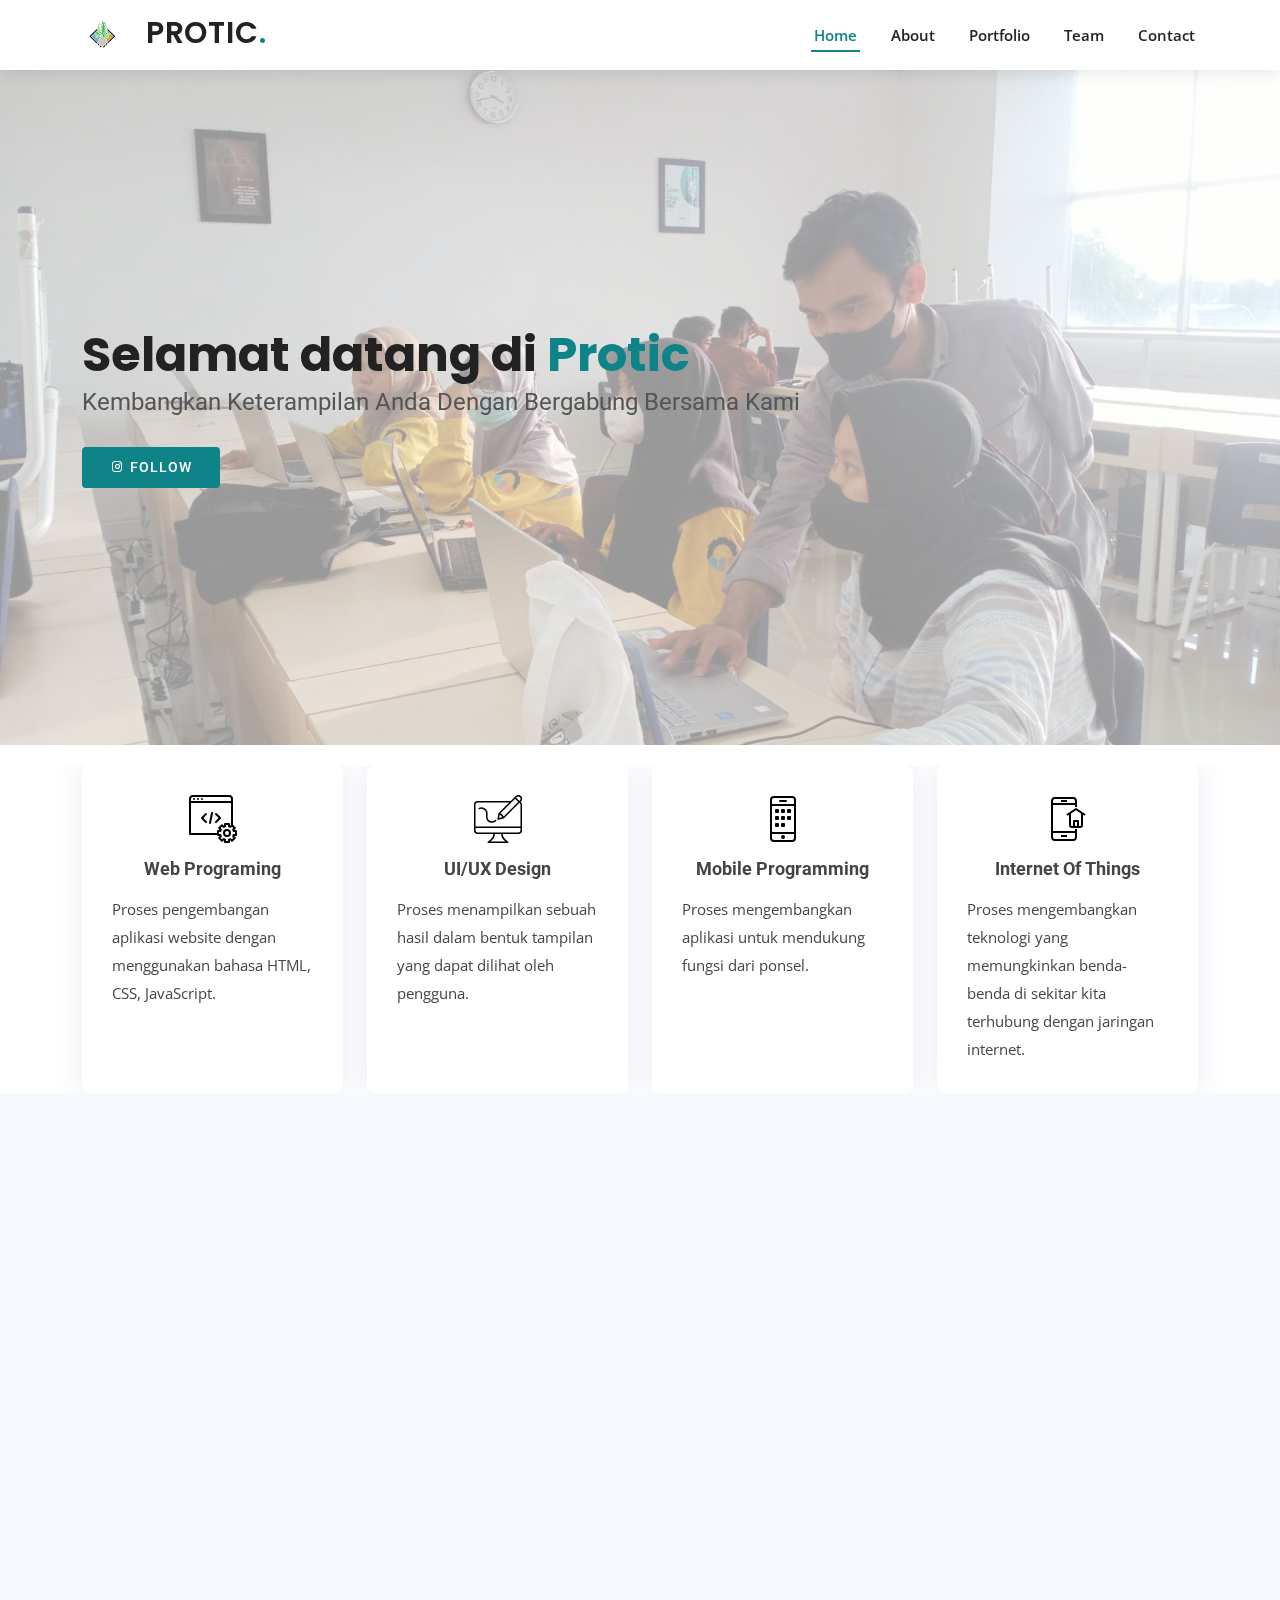
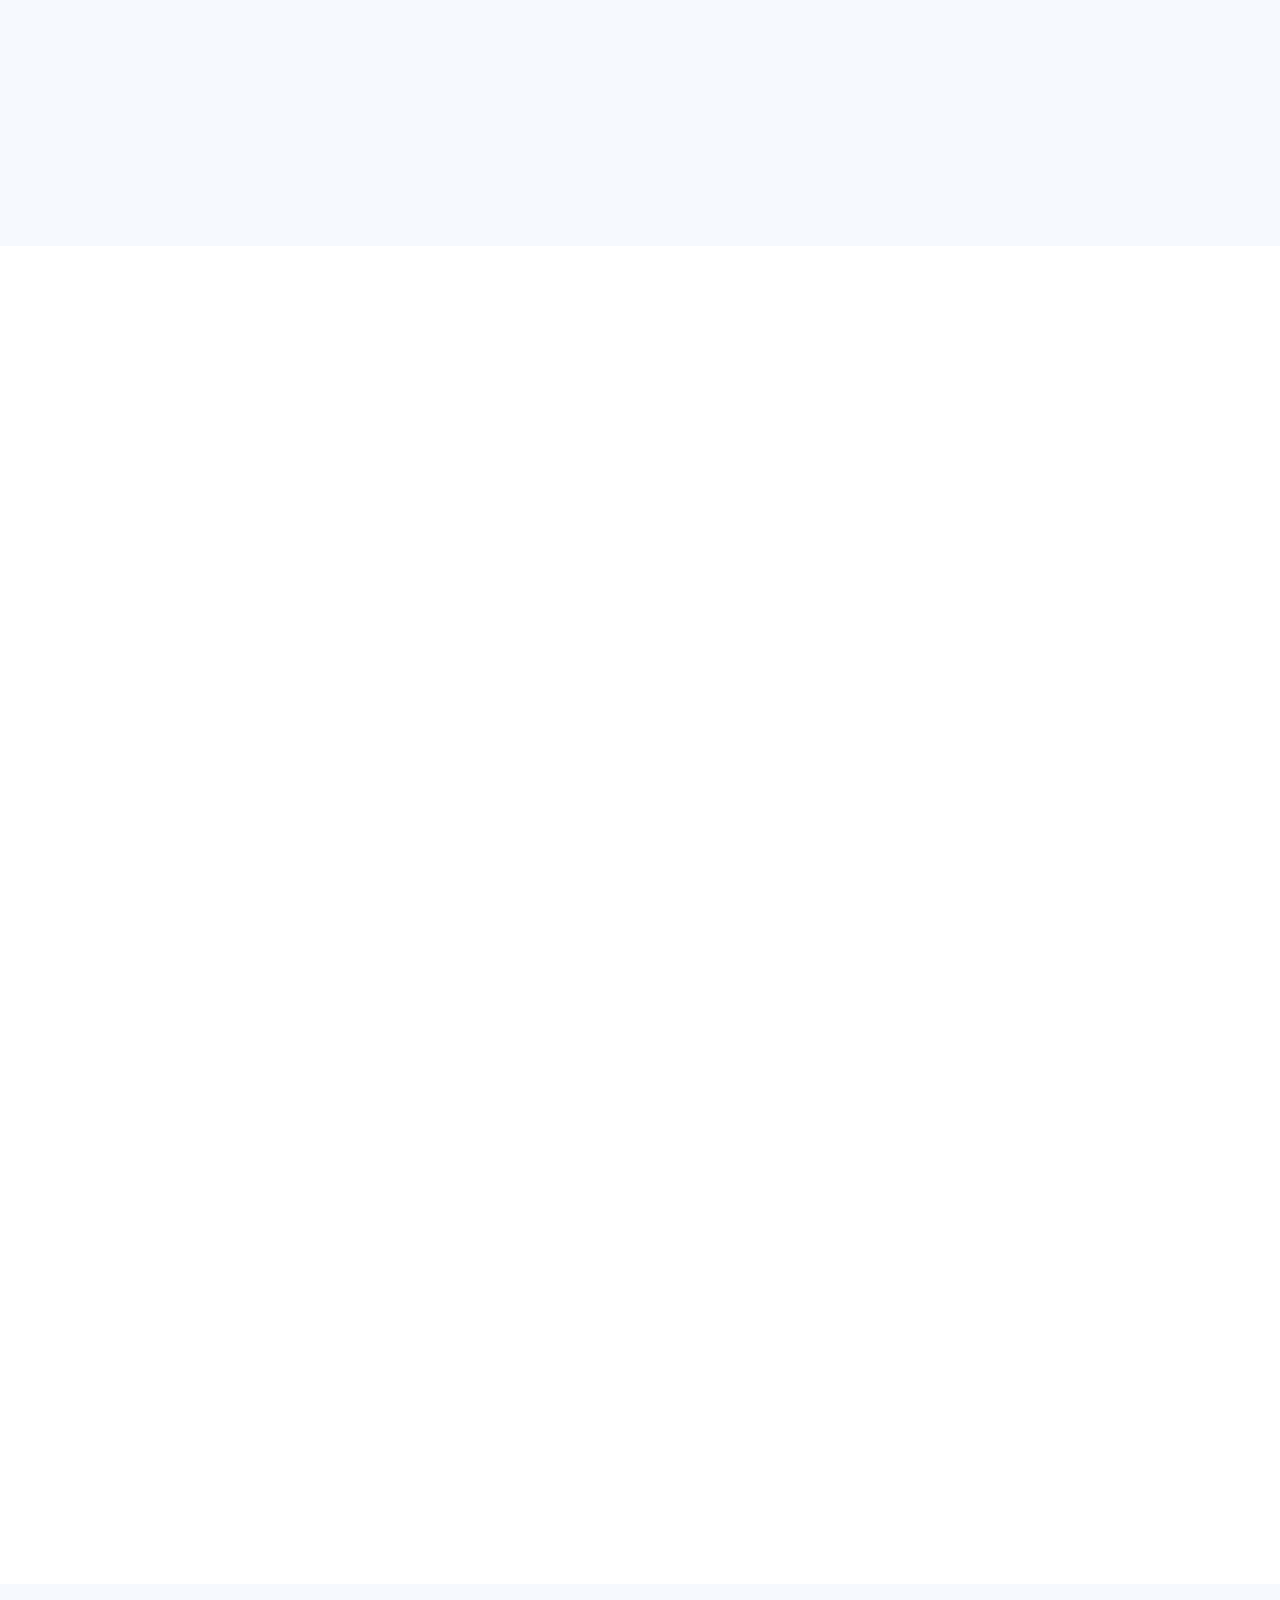
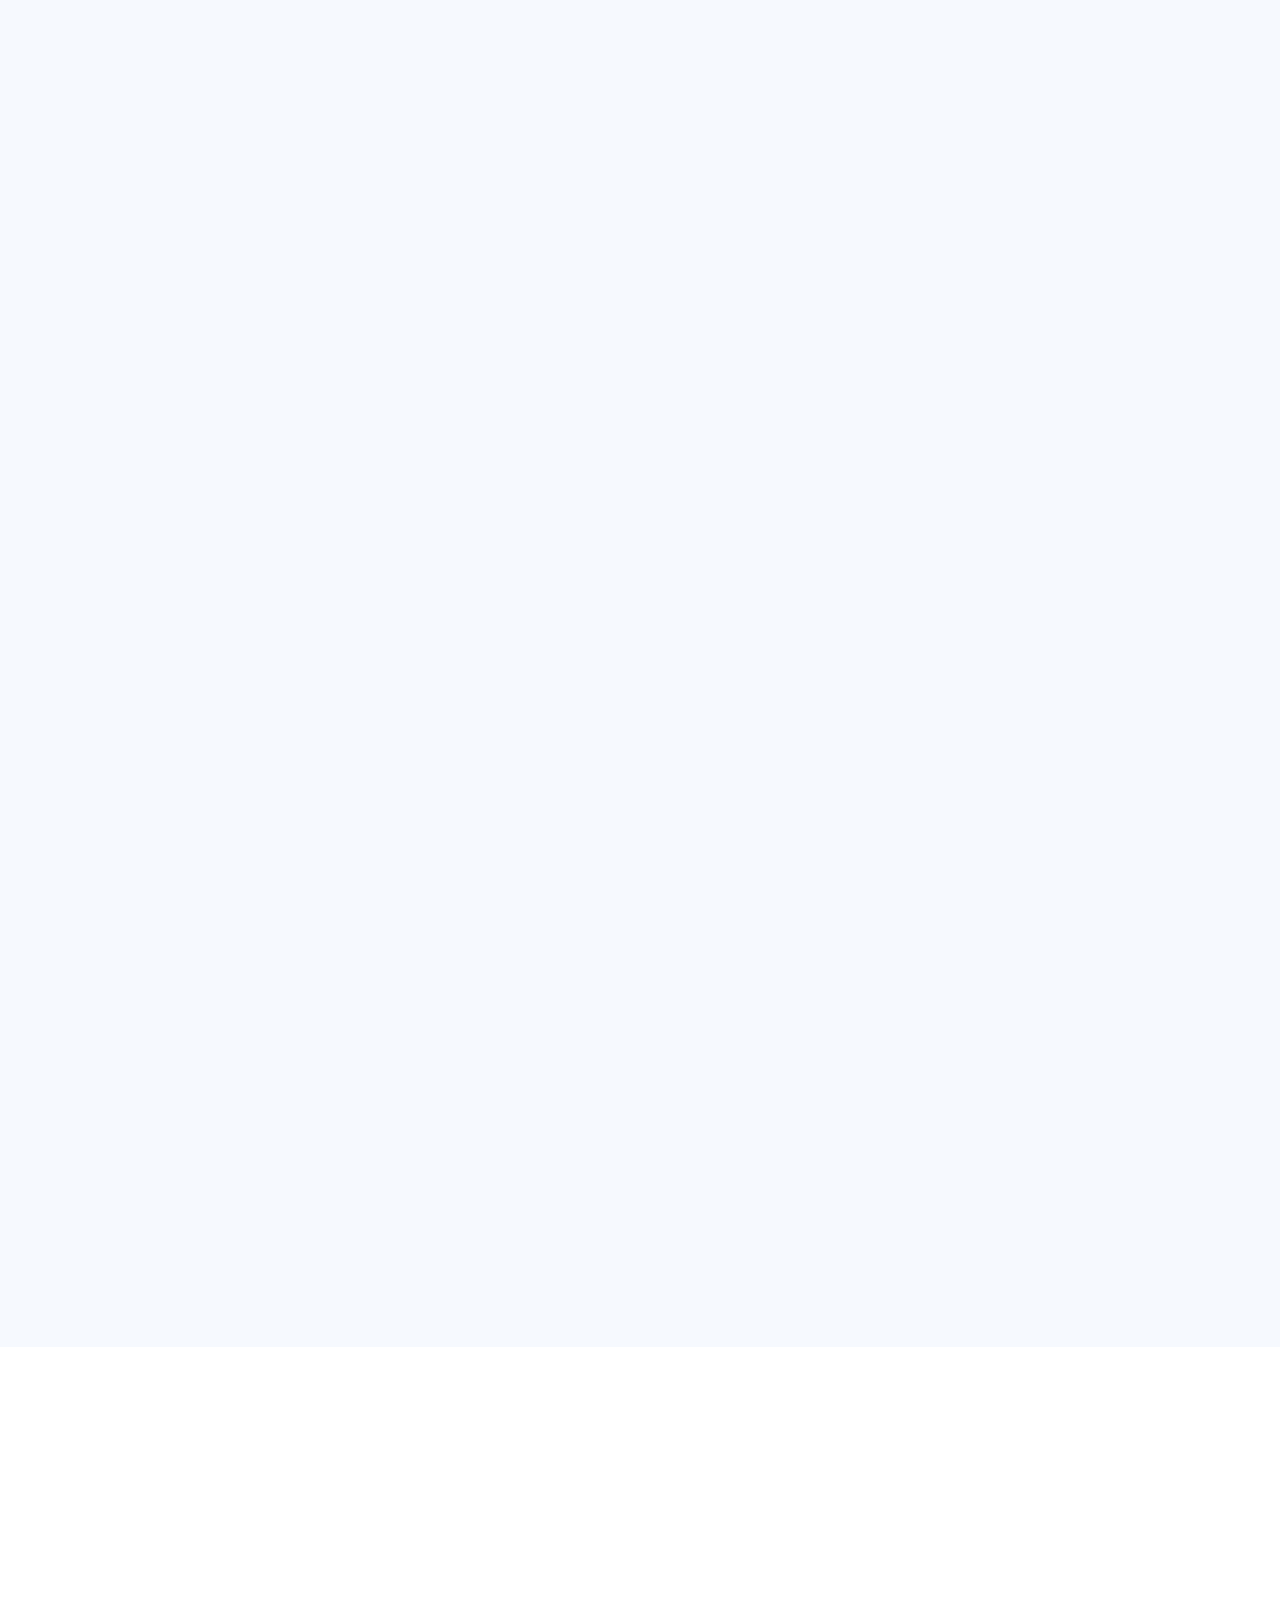
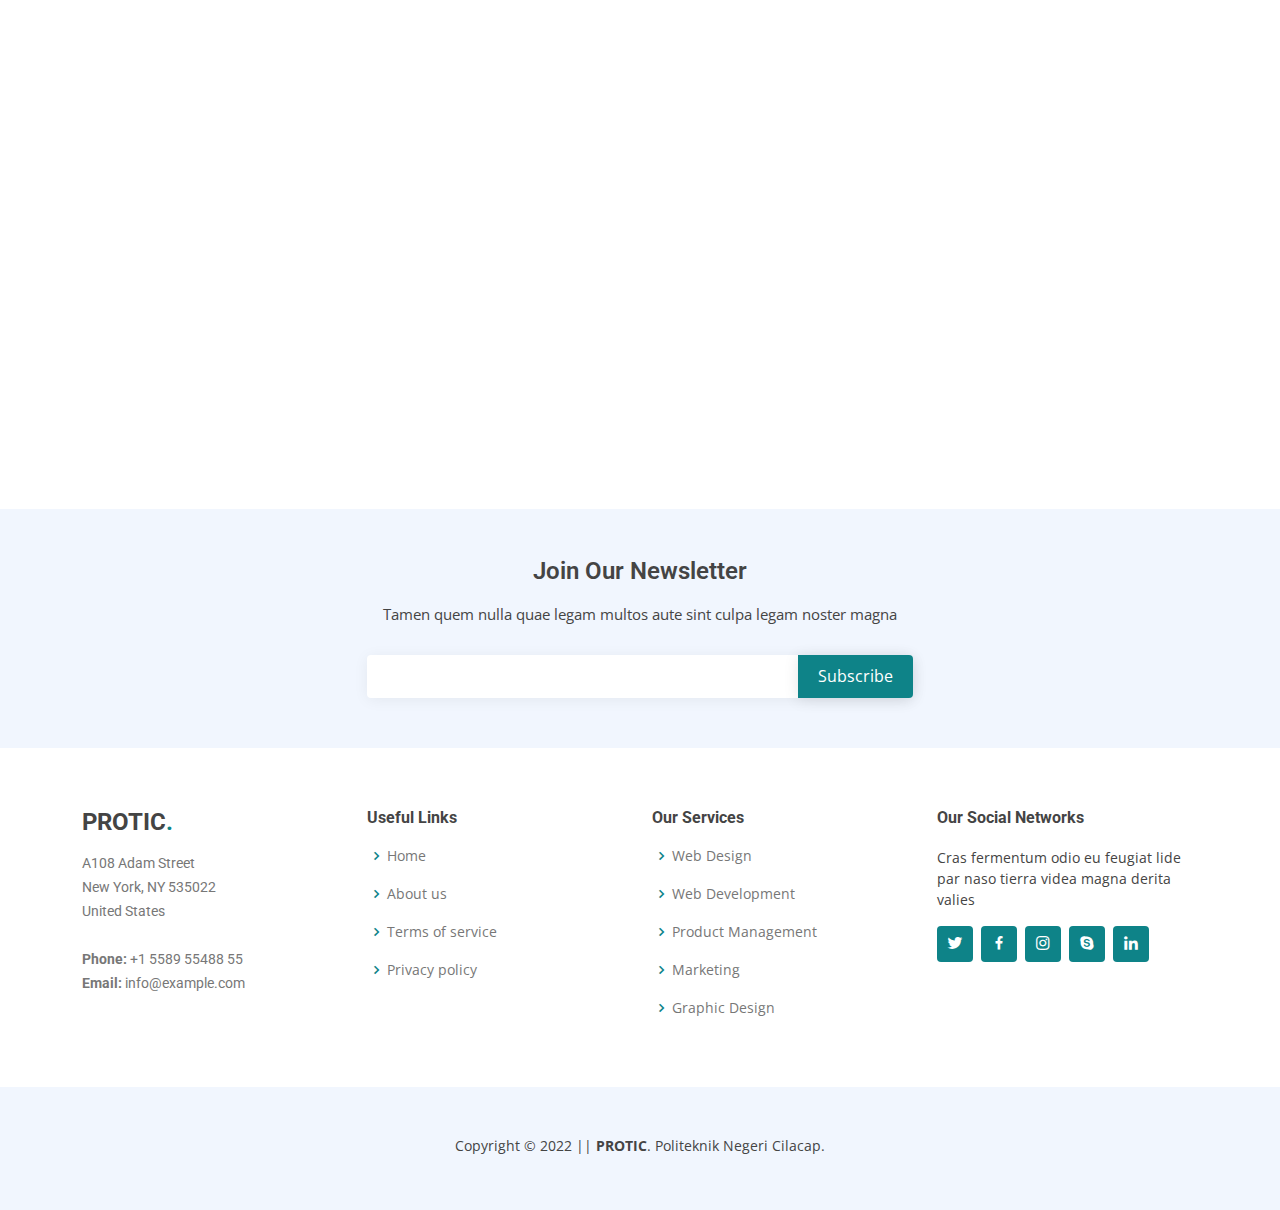
==== commit 19273c01: "push" ====
--- a/index.html
+++ b/index.html
@@ -50,33 +50,10 @@
             <a class="nav-link scrollto" href="#about">About</a>
           </li>
           <li>
-            <a class="nav-link scrollto" href="#services">Services</a>
-          </li>
-          <li>
             <a class="nav-link scrollto" href="#portfolio">Portfolio</a>
           </li>
           <li>
             <a class="nav-link scrollto" href="#team">Team</a>
-          </li>
-          <li class="dropdown">
-            <a href="#"><span>Drop Down</span> <i class="bi bi-chevron-down"></i></a>
-            <ul>
-              <li><a href="#">Drop Down 1</a></li>
-              <li class="dropdown">
-                <a href="#"><span>Deep Drop Down</span>
-                  <i class="bi bi-chevron-right"></i></a>
-                <ul>
-                  <li><a href="#">Deep Drop Down 1</a></li>
-                  <li><a href="#">Deep Drop Down 2</a></li>
-                  <li><a href="#">Deep Drop Down 3</a></li>
-                  <li><a href="#">Deep Drop Down 4</a></li>
-                  <li><a href="#">Deep Drop Down 5</a></li>
-                </ul>
-              </li>
-              <li><a href="#">Drop Down 2</a></li>
-              <li><a href="#">Drop Down 3</a></li>
-              <li><a href="#">Drop Down 4</a></li>
-            </ul>
           </li>
           <li>
             <a class="nav-link scrollto" href="#contact">Contact</a>
@@ -96,7 +73,8 @@
       <h2>Kembangkan Keterampilan Anda Dengan Bergabung Bersama Kami</h2>
       <div class="d-flex">
         <a href="https://docs.google.com/forms/d/1wmFdSp6adXnEyy3BEp2O3PnclE_g1zOLX56ksF7HWPc/viewform?edit_requested=true"
-          class="btn-get-started scrollto">Join Now</a>
+          class="btn-get-started scrollto" style="display: flex; ">
+          <i class='bx bxl-instagram' style="width: 20px; height: auto; padding-top: 4%;"></i>Follow</a>
         <!-- <a
             href="https://www.youtube.com/watch?v=jDDaplaOz7Q"
             class="glightbox btn-watch-video"
@@ -432,13 +410,13 @@
             </div>
           </div>
 
-          <div class="col-lg-4 col-md-6 portfolio-item filter-card">
-            <img src="assets/img/portfolio/portfolio-8.jpg" class="img-fluid" alt="" />
+          <div class="col-lg-4 col-md-6 portfolio-item filter-kelas">
+            <img src="assets/img/portfolio/kelasuiux-1.jpg" class="img-fluid" alt="" />
             <div class="portfolio-info">
-              <h4>Card 3</h4>
-              <p>Card</p>
+              <h4>Kelas UI/UX</h4>
+              <p>Kelas</p>
               <a href="assets/img/portfolio/portfolio-8.jpg" data-gallery="portfolioGallery"
-                class="portfolio-lightbox preview-link" title="Card 3"><i class="bx bx-plus"></i></a>
+                class="portfolio-lightbox preview-link" title="Kelas UI/UX"><i class="bx bx-plus"></i></a>
               <a href="portfolio-details.html" class="details-link" title="More Details"><i class="bx bx-link"></i></a>
             </div>
           </div>
@@ -704,8 +682,8 @@
         </div>
 
         <!-- If we need navigation buttons -->
-        <div class="swiper-button-prev" style="color: #F6C869;"></div>
-        <div class="swiper-button-next" style="color: #F6C869;"></div>
+        <div class="swiper-button-prev" style="color: #0E8388;"></div>
+        <div class="swiper-button-next" style="color: #0E8388;"></div>
       </div>
       </div>
     </section>
@@ -956,9 +934,6 @@
                 <i class="bx bx-chevron-right"></i> <a href="#">About us</a>
               </li>
               <li>
-                <i class="bx bx-chevron-right"></i> <a href="#">Services</a>
-              </li>
-              <li>
                 <i class="bx bx-chevron-right"></i>
                 <a href="#">Terms of service</a>
               </li>
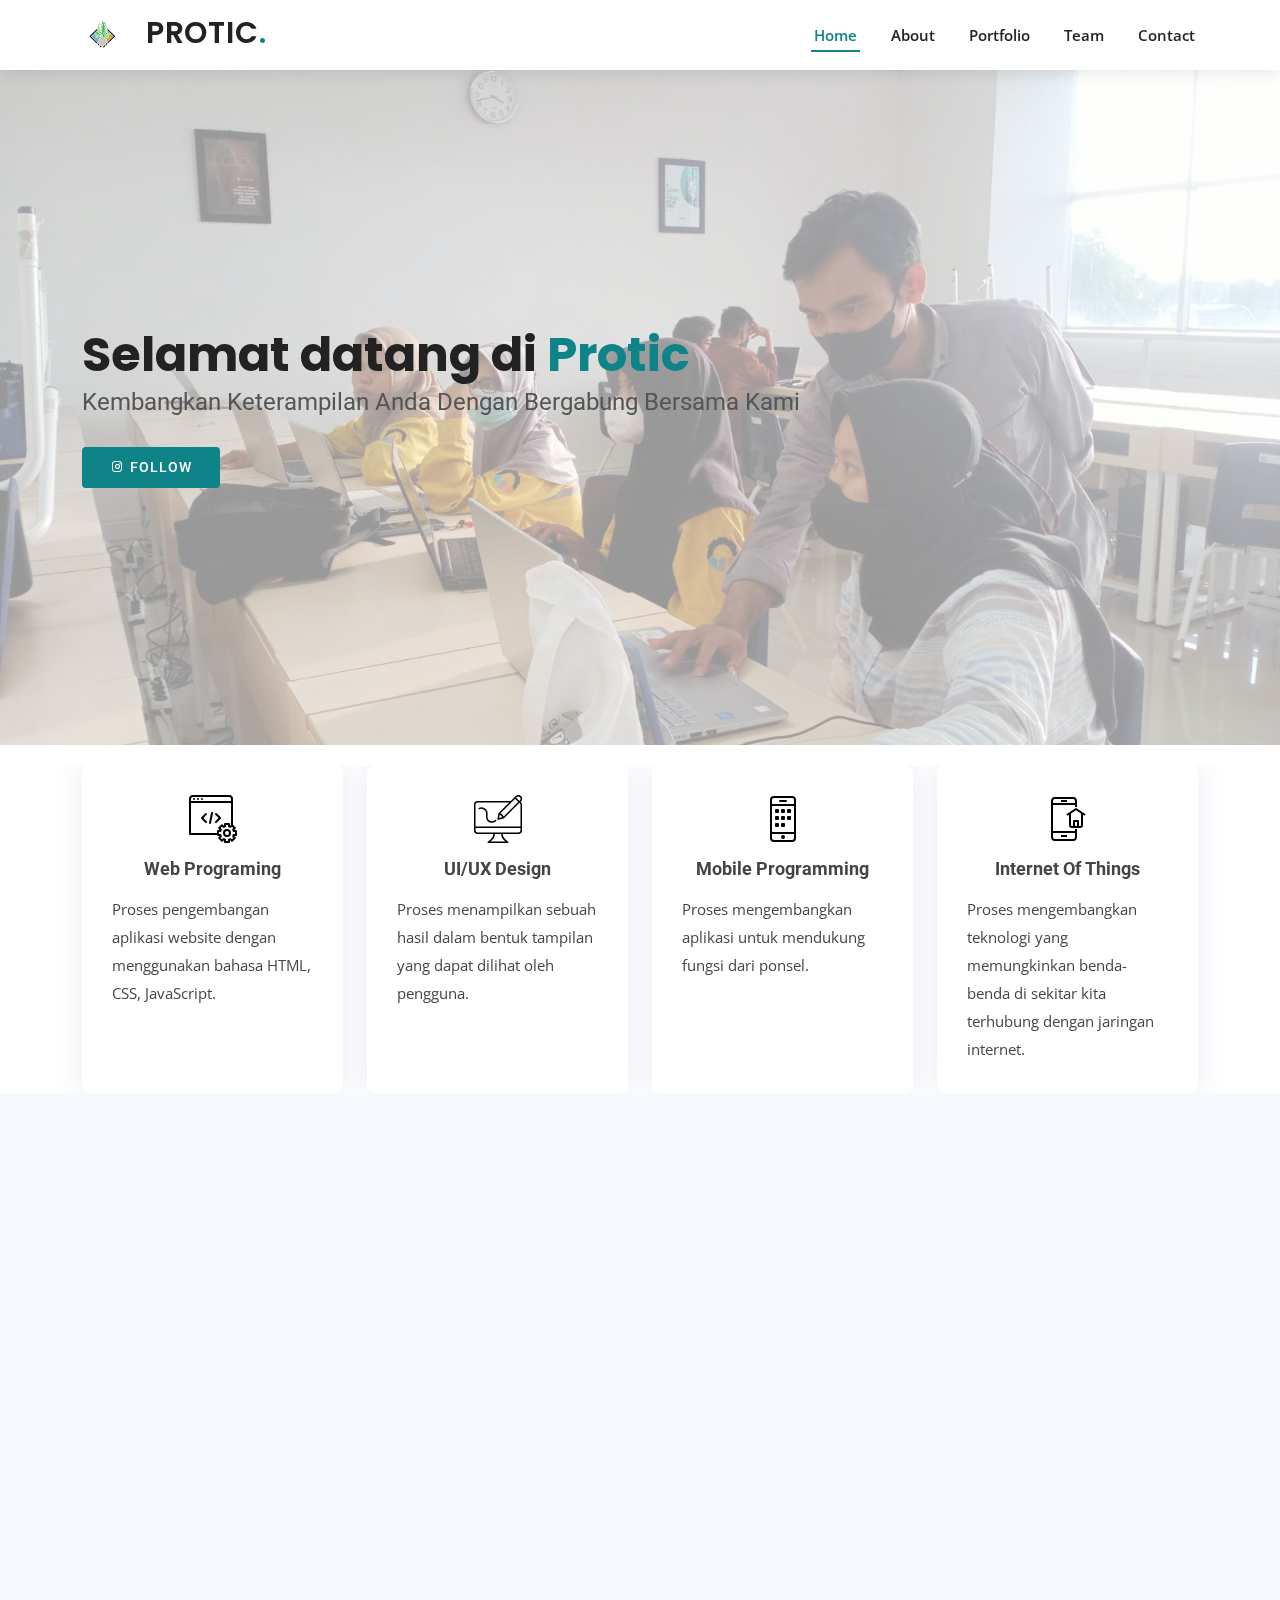
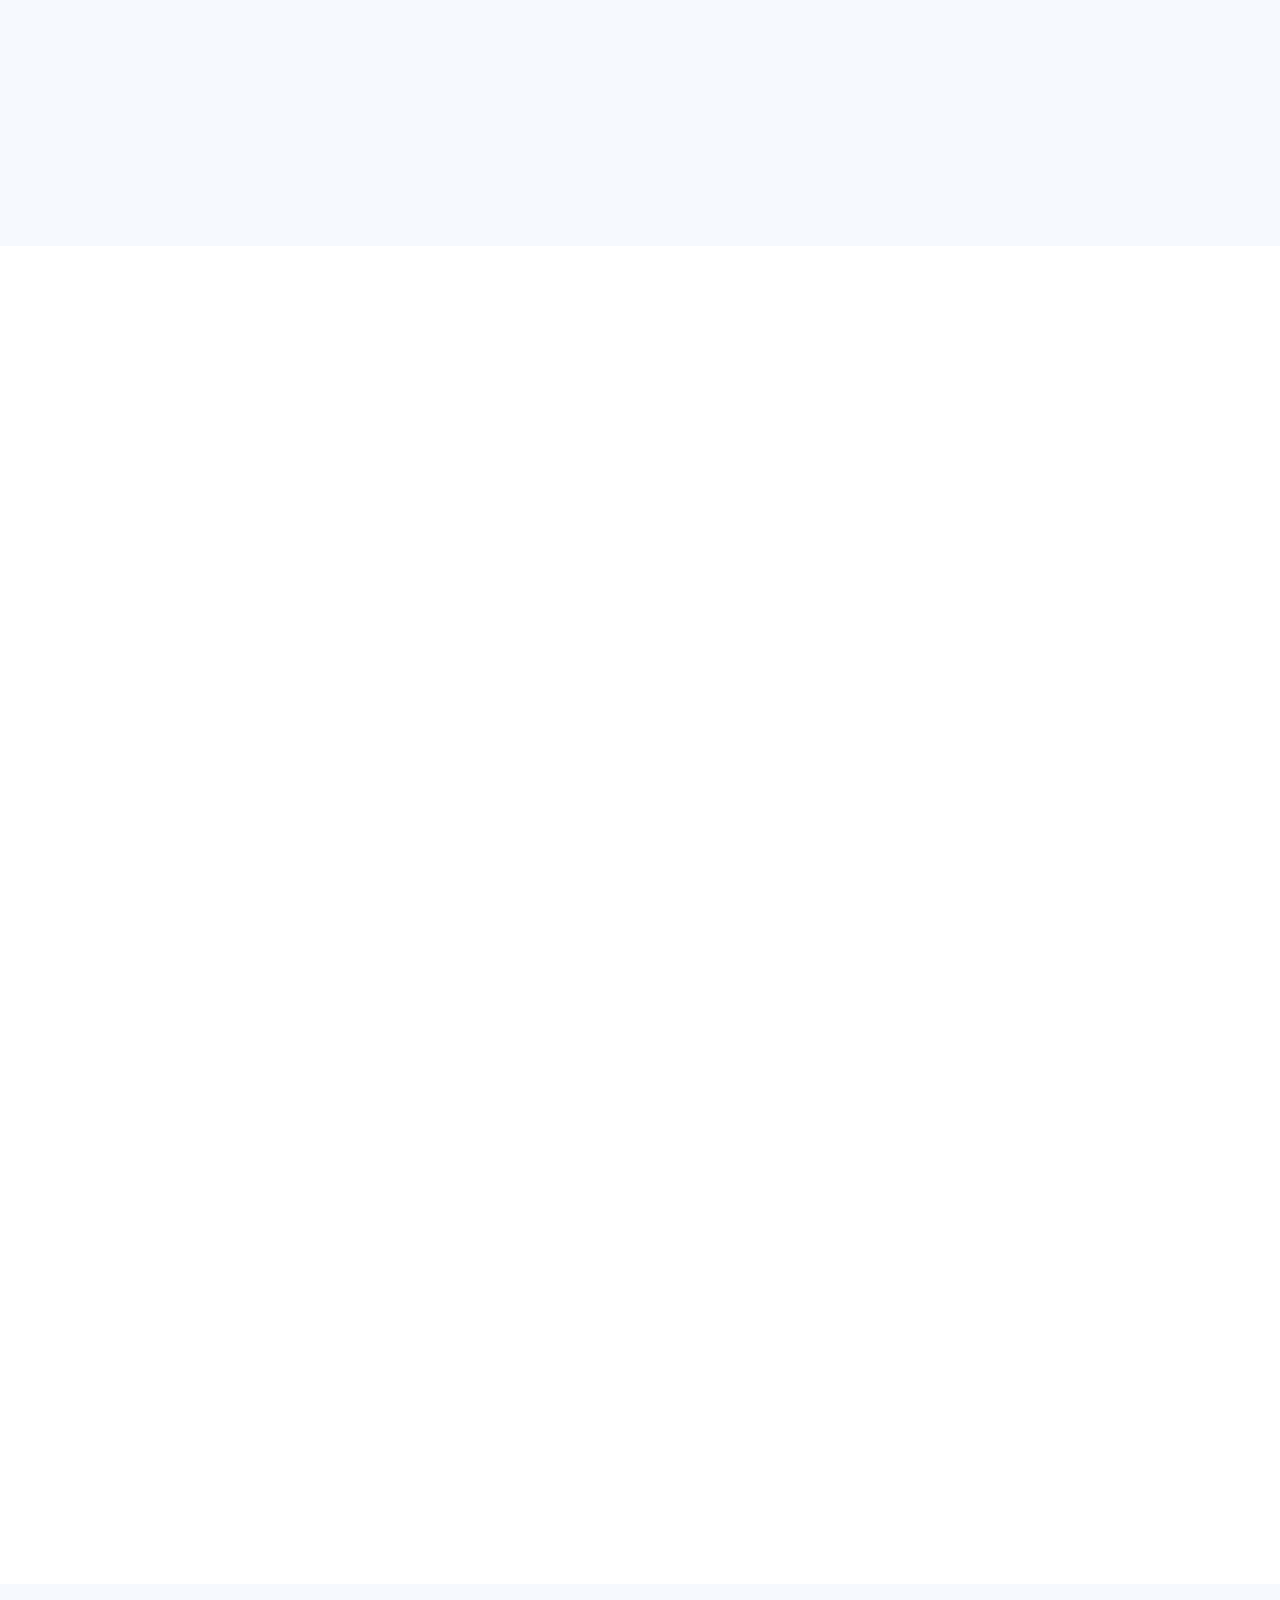
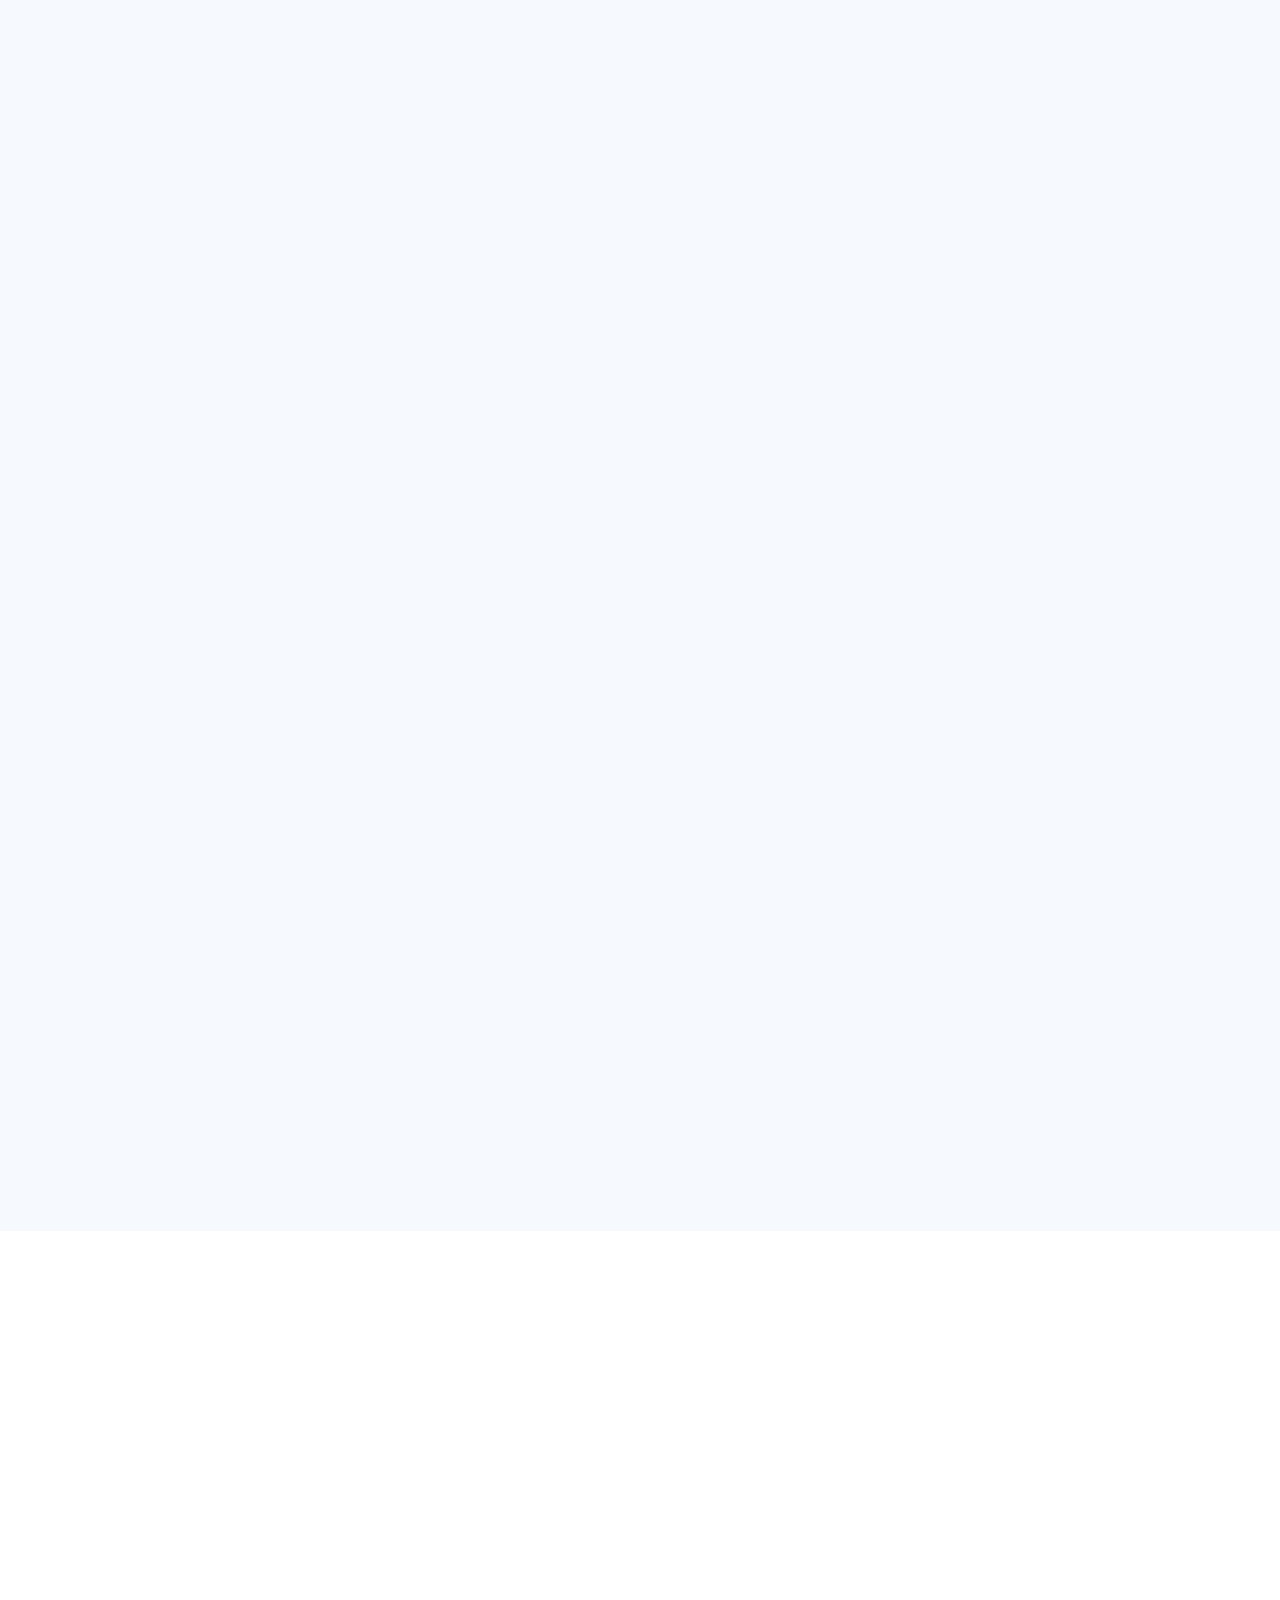
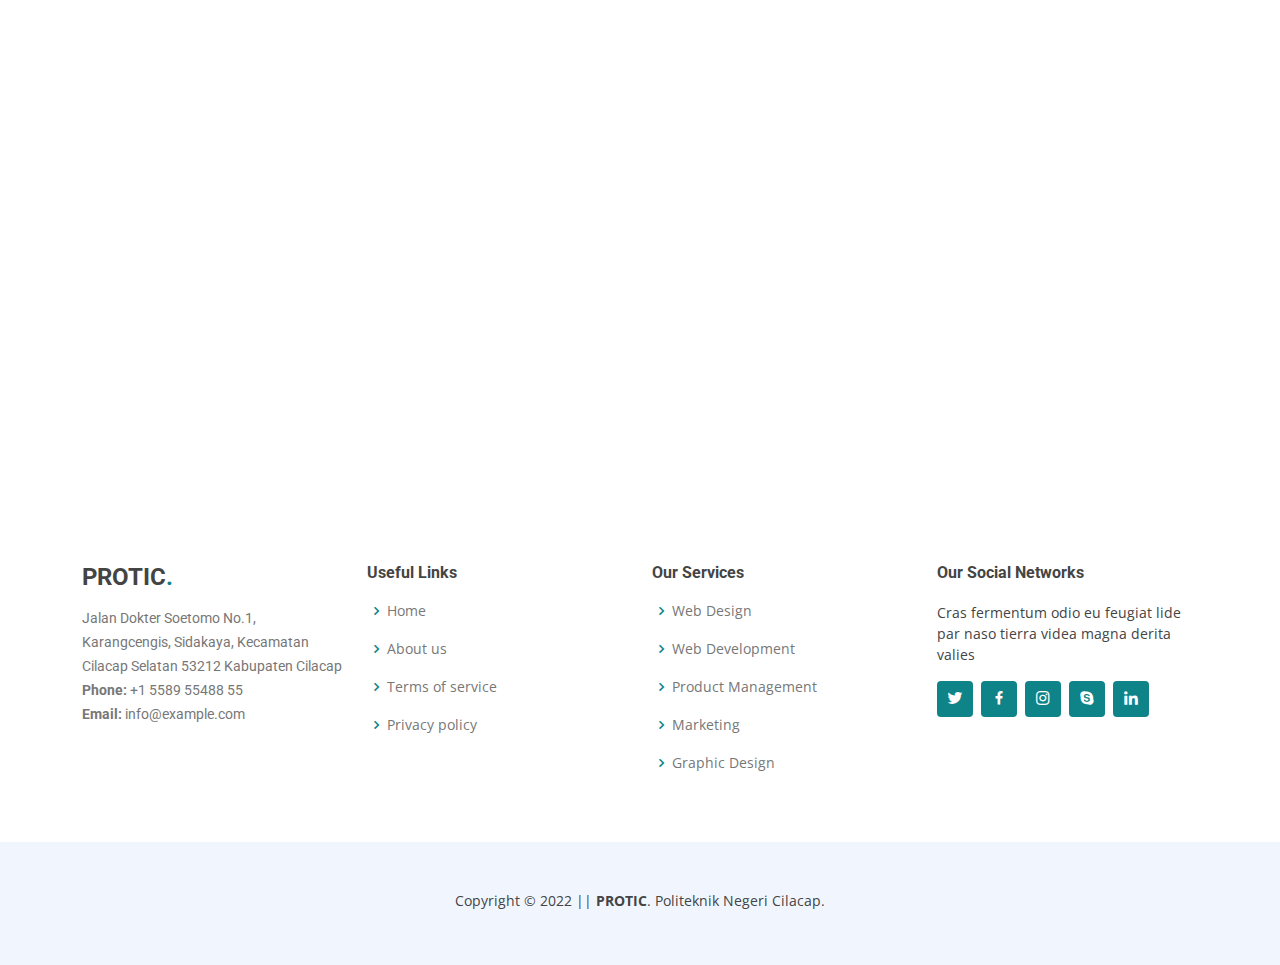
==== commit 135b2acd: "Update index.html" ====
--- a/index.html
+++ b/index.html
@@ -72,7 +72,7 @@
       <h1>Selamat datang di <span>Protic</span></h1>
       <h2>Kembangkan Keterampilan Anda Dengan Bergabung Bersama Kami</h2>
       <div class="d-flex">
-        <a href="https://docs.google.com/forms/d/1wmFdSp6adXnEyy3BEp2O3PnclE_g1zOLX56ksF7HWPc/viewform?edit_requested=true"
+        <a href="https://instagram.com/protic_pnc"
           class="btn-get-started scrollto" style="display: flex; ">
           <i class='bx bxl-instagram' style="width: 20px; height: auto; padding-top: 4%;"></i>Follow</a>
         <!-- <a
@@ -276,13 +276,14 @@
           <div class="col-lg-3 col-md-6 mt-5 mt-lg-0">
             <div class="count-box">
               <svg xmlns="http://www.w3.org/2000/svg" enable-background="new 0 0 512 512" viewBox="0 0 512 512"
-                id="class" fill="white" >
+                id="class" fill="white">
                 <path
                   d="M302.1 80.2c-.2 19.2-12.2 37.2-30.7 43.5-18.4 6.3-38.7.7-51.2-14.2-12.4-14.9-13.7-36.6-3.8-53.1C226.4 40 246.2 31 265 34.9 286.5 39.4 301.8 58.3 302.1 80.2c.1 9.6 15.1 9.7 15 0-.3-25.7-16.3-48.5-40.4-57.5-23.6-8.7-51.4-1.1-67.4 18.1-16.5 19.8-19.1 48.5-5.7 70.7 13.2 22 39 33.1 64.1 28.6 28.7-5.2 49.1-31.3 49.5-60C317.2 70.5 302.2 70.5 302.1 80.2zM161.7 206c20-19.5 44.9-33.3 72.6-38.1 25.9-4.5 53.2-.4 76.9 10.9 14.5 6.9 27.6 16.2 39.1 27.3 7 6.7 17.6-3.9 10.6-10.6-21.9-21.1-49.4-36.5-79.5-41.9-29.5-5.3-59.6-1.3-86.7 11.3-16.2 7.5-30.8 18.2-43.6 30.6C144.2 202.1 154.8 212.7 161.7 206L161.7 206zM71.8 316.5c0-18.5 0-37 0-55.5 0-6-1.6-14.8 1-20.5 3.2-7.2 11.5-9.3 18.6-9.3 28.9-.1 57.9 0 86.8 0 48.4 0 96.9 0 145.3 0 33.1 0 66.2 0 99.3 0 1.8 0 3.6 0 5.4 0 6.8.1 14.5 3 17.3 9.8 1 2.4.8 5 .8 7.6 0 20.8 0 41.6 0 62.4 0 1.9 0 3.7 0 5.6 0 9.7 15 9.7 15 0 0-19.2 0-38.4 0-57.6 0-8.2 1-17.2-2.5-24.9-5.5-11.9-18.6-17.8-31.2-17.9-28.3-.2-56.7 0-85 0-50 0-99.9 0-149.9 0-33 0-66.1 0-99.1 0-4.8 0-9.7.1-14.4 1.5-13.8 4.1-22.5 15.5-22.5 29.8 0 21.1 0 42.1 0 63.2 0 2 0 3.9 0 5.9C56.8 326.2 71.8 326.2 71.8 316.5L71.8 316.5zM119.6 388.1c-.2 12.5-7.8 23.9-19.6 28.3-12.1 4.5-25.9.7-34-9.3-17.2-21.2 2-53.7 28.9-48.6C109.2 361.2 119.3 373.6 119.6 388.1c.2 9.6 15.2 9.7 15 0-.3-19.1-12-35.9-30-42.5-17.6-6.5-38.3-.6-50 14C42.8 374 41 394.7 50.5 410.9c9.7 16.6 29 24.9 47.7 21.5 21.2-3.9 36-23.2 36.4-44.3C134.7 378.5 119.7 378.5 119.6 388.1zM24.8 478c17.5-17 40.4-27.6 65-27.3 24.2.2 46.9 10.7 64.2 27.3 7 6.7 17.6-3.9 10.6-10.6-20.2-19.3-46.7-31.5-74.8-31.7-28.5-.2-55.3 12-75.6 31.7C7.3 474.1 17.9 484.7 24.8 478L24.8 478zM286.1 388.1c-.2 12.5-7.8 23.9-19.6 28.3-12.1 4.5-25.9.7-34-9.3-17.2-21.2 2-53.7 28.9-48.6C275.8 361.2 285.9 373.6 286.1 388.1c.2 9.6 15.2 9.7 15 0-.3-19.1-12-35.9-30-42.5-17.6-6.5-38.3-.6-50 14-11.7 14.5-13.5 35.2-4.1 51.3 9.7 16.6 29 24.9 47.7 21.5 21.2-3.9 36-23.2 36.4-44.3C301.3 378.5 286.3 378.5 286.1 388.1zM191.4 478c17.5-17 40.4-27.6 65-27.3 24.2.2 46.9 10.7 64.2 27.3 7 6.7 17.6-3.9 10.6-10.6-20.2-19.3-46.7-31.5-74.8-31.7-28.5-.2-55.3 12-75.6 31.7C173.8 474.1 184.4 484.7 191.4 478L191.4 478zM452.7 388.1c-.2 12.5-7.8 23.9-19.6 28.3-12.1 4.5-25.9.7-34-9.3-17.2-21.2 2-53.7 28.9-48.6C442.4 361.2 452.4 373.6 452.7 388.1c.2 9.6 15.2 9.7 15 0-.3-19.1-12-35.9-30-42.5-17.6-6.5-38.3-.6-50 14-11.7 14.5-13.5 35.2-4.1 51.3 9.7 16.6 29 24.9 47.7 21.5 21.2-3.9 36-23.2 36.4-44.3C467.9 378.5 452.9 378.5 452.7 388.1zM357.9 478c17.5-17 40.4-27.6 65-27.3 24.2.2 46.9 10.7 64.2 27.3 7 6.7 17.6-3.9 10.6-10.6-20.2-19.3-46.7-31.5-74.8-31.7-28.5-.2-55.3 12-75.6 31.7C340.4 474.1 351 484.7 357.9 478L357.9 478z">
-                </path></svg>
-                <span data-purecounter-start="0" data-purecounter-end="4" data-purecounter-duration="1"
-                  class="purecounter"></span>
-                <p>Kelas</p>
+                </path>
+              </svg>
+              <span data-purecounter-start="0" data-purecounter-end="4" data-purecounter-duration="1"
+                class="purecounter"></span>
+              <p>Kelas</p>
             </div>
           </div>
 
@@ -360,7 +361,8 @@
               <h4>First Gathering (App Gather)</h4>
               <p>Kelas</p>
               <a href="assets/img/portfolio/portfolio2.jpeg" data-gallery="portfolioGallery"
-                class="portfolio-lightbox preview-link" title="First Gathering (App Gather)"><i class="bx bx-plus"></i></a>
+                class="portfolio-lightbox preview-link" title="First Gathering (App Gather)"><i
+                  class="bx bx-plus"></i></a>
               <a href="portfolio-details.html" class="details-link" title="More Details"><i class="bx bx-link"></i></a>
             </div>
           </div>
@@ -372,7 +374,8 @@
               <p>Web</p>
               <a href="assets/img/portfolio/Pemira.jpeg" data-gallery="portfolioGallery"
                 class="portfolio-lightbox preview-link" title="Pemira"><i class="bx bx-plus"></i></a>
-              <a href="http://pemira.protic.web.id/login" class="details-link" title="More Details"><i class="bx bx-link"></i></a>
+              <a href="http://pemira.protic.web.id/login" class="details-link" title="More Details"><i
+                  class="bx bx-link"></i></a>
             </div>
           </div>
 
@@ -446,244 +449,244 @@
       <div class="container" data-aos="fade-up">
         <div class="section-title">
           <h2>Team</h2>
-          <h3>Our Hardworking <span>Team</span></h3>
-          <p>
-            Ut possimus qui ut temporibus culpa velit eveniet modi omnis est
-            adipisci expedita at voluptas atque vitae autem.
-          </p>
+          <h3>Pengurus <span>Protic</span></h3>
         </div>
 
         <!-- Slider main container -->
-        <div class="swiper">
-          <!-- Additional required wrapper -->
-          <div class="swiper-wrapper">
-            <!-- Slides -->
-            <div class="swiper-slide">
-              <div class="row">
-                <div class="col-lg-3 col-md-6 d-flex align-items-stretch" data-aos="fade-up" data-aos-delay="100">
-                  <div class="member">
-                    <div class="member-img">
-                      <img src="assets/img/team/team-1.jpg" class="img-fluid" alt="" />
-                      <div class="social">
-                        <a href=""><i class="bi bi-twitter"></i></a>
-                        <a href=""><i class="bi bi-facebook"></i></a>
-                        <a href=""><i class="bi bi-instagram"></i></a>
-                        <a href=""><i class="bi bi-linkedin"></i></a>
-                      </div>
-                    </div>
-                    <div class="member-info">
-                      <h4>Walter White</h4>
-                      <span>Chief Executive Officer</span>
-                    </div>
-                  </div>
-                </div>
-
-                <div class="col-lg-3 col-md-6 d-flex align-items-stretch" data-aos="fade-up" data-aos-delay="200">
-                  <div class="member">
-                    <div class="member-img">
-                      <img src="assets/img/team/team-2.jpg" class="img-fluid" alt="" />
-                      <div class="social">
-                        <a href=""><i class="bi bi-twitter"></i></a>
-                        <a href=""><i class="bi bi-facebook"></i></a>
-                        <a href=""><i class="bi bi-instagram"></i></a>
-                        <a href=""><i class="bi bi-linkedin"></i></a>
-                      </div>
-                    </div>
-                    <div class="member-info">
-                      <h4>Sarah Jhonson</h4>
-                      <span>Product Manager</span>
-                    </div>
-                  </div>
-                </div>
-
-                <div class="col-lg-3 col-md-6 d-flex align-items-stretch" data-aos="fade-up" data-aos-delay="300">
-                  <div class="member">
-                    <div class="member-img">
-                      <img src="assets/img/team/team-3.jpg" class="img-fluid" alt="" />
-                      <div class="social">
-                        <a href=""><i class="bi bi-twitter"></i></a>
-                        <a href=""><i class="bi bi-facebook"></i></a>
-                        <a href=""><i class="bi bi-instagram"></i></a>
-                        <a href=""><i class="bi bi-linkedin"></i></a>
-                      </div>
-                    </div>
-                    <div class="member-info">
-                      <h4>William Anderson</h4>
-                      <span>CTO</span>
-                    </div>
-                  </div>
-                </div>
-
-                <div class="col-lg-3 col-md-6 d-flex align-items-stretch" data-aos="fade-up" data-aos-delay="400">
-                  <div class="member">
-                    <div class="member-img">
-                      <img src="assets/img/team/team-4.jpg" class="img-fluid" alt="" />
-                      <div class="social">
-                        <a href=""><i class="bi bi-twitter"></i></a>
-                        <a href=""><i class="bi bi-facebook"></i></a>
-                        <a href=""><i class="bi bi-instagram"></i></a>
-                        <a href=""><i class="bi bi-linkedin"></i></a>
-                      </div>
-                    </div>
-                    <div class="member-info">
-                      <h4>Amanda Jepson</h4>
-                      <span>Accountant</span>
-                    </div>
-                  </div>
-                </div>
-              </div>
-            </div>
-            <div class="swiper-slide">
-              <div class="row">
-                <div class="col-lg-3 col-md-6 d-flex align-items-stretch" data-aos="fade-up" data-aos-delay="400">
-                  <div class="member">
-                    <div class="member-img">
-                      <img src="assets/img/team/team-4.jpg" class="img-fluid" alt="" />
-                      <div class="social">
-                        <a href=""><i class="bi bi-twitter"></i></a>
-                        <a href=""><i class="bi bi-facebook"></i></a>
-                        <a href=""><i class="bi bi-instagram"></i></a>
-                        <a href=""><i class="bi bi-linkedin"></i></a>
-                      </div>
-                    </div>
-                    <div class="member-info">
-                      <h4>Amanda Jepson</h4>
-                      <span>Accountant</span>
-                    </div>
-                  </div>
-                </div>
-                <div class="col-lg-3 col-md-6 d-flex align-items-stretch" data-aos="fade-up" data-aos-delay="300">
-                  <div class="member">
-                    <div class="member-img">
-                      <img src="assets/img/team/team-3.jpg" class="img-fluid" alt="" />
-                      <div class="social">
-                        <a href=""><i class="bi bi-twitter"></i></a>
-                        <a href=""><i class="bi bi-facebook"></i></a>
-                        <a href=""><i class="bi bi-instagram"></i></a>
-                        <a href=""><i class="bi bi-linkedin"></i></a>
-                      </div>
-                    </div>
-                    <div class="member-info">
-                      <h4>William Anderson</h4>
-                      <span>CTO</span>
-                    </div>
-                  </div>
-                </div>
-                <div class="col-lg-3 col-md-6 d-flex align-items-stretch" data-aos="fade-up" data-aos-delay="200">
-                  <div class="member">
-                    <div class="member-img">
-                      <img src="assets/img/team/team-2.jpg" class="img-fluid" alt="" />
-                      <div class="social">
-                        <a href=""><i class="bi bi-twitter"></i></a>
-                        <a href=""><i class="bi bi-facebook"></i></a>
-                        <a href=""><i class="bi bi-instagram"></i></a>
-                        <a href=""><i class="bi bi-linkedin"></i></a>
-                      </div>
-                    </div>
-                    <div class="member-info">
-                      <h4>Sarah Jhonson</h4>
-                      <span>Product Manager</span>
-                    </div>
-                  </div>
-                </div>
-                <div class="col-lg-3 col-md-6 d-flex align-items-stretch" data-aos="fade-up" data-aos-delay="100">
-                  <div class="member">
-                    <div class="member-img">
-                      <img src="assets/img/team/team-1.jpg" class="img-fluid" alt="" />
-                      <div class="social">
-                        <a href=""><i class="bi bi-twitter"></i></a>
-                        <a href=""><i class="bi bi-facebook"></i></a>
-                        <a href=""><i class="bi bi-instagram"></i></a>
-                        <a href=""><i class="bi bi-linkedin"></i></a>
-                      </div>
-                    </div>
-                    <div class="member-info">
-                      <h4>Walter White</h4>
-                      <span>Chief Executive Officer</span>
-                    </div>
-                  </div>
-                </div>
-              </div>
-            </div>
-            <div class="swiper-slide">
-              <div class="row">
-                <div class="col-lg-3 col-md-6 d-flex align-items-stretch" data-aos="fade-up" data-aos-delay="200">
-                  <div class="member">
-                    <div class="member-img">
-                      <img src="assets/img/team/team-2.jpg" class="img-fluid" alt="" />
-                      <div class="social">
-                        <a href=""><i class="bi bi-twitter"></i></a>
-                        <a href=""><i class="bi bi-facebook"></i></a>
-                        <a href=""><i class="bi bi-instagram"></i></a>
-                        <a href=""><i class="bi bi-linkedin"></i></a>
-                      </div>
-                    </div>
-                    <div class="member-info">
-                      <h4>Sarah Jhonson</h4>
-                      <span>Product Manager</span>
-                    </div>
-                  </div>
-                </div>
-                <div class="col-lg-3 col-md-6 d-flex align-items-stretch" data-aos="fade-up" data-aos-delay="100">
-                  <div class="member">
-                    <div class="member-img">
-                      <img src="assets/img/team/team-1.jpg" class="img-fluid" alt="" />
-                      <div class="social">
-                        <a href=""><i class="bi bi-twitter"></i></a>
-                        <a href=""><i class="bi bi-facebook"></i></a>
-                        <a href=""><i class="bi bi-instagram"></i></a>
-                        <a href=""><i class="bi bi-linkedin"></i></a>
-                      </div>
-                    </div>
-                    <div class="member-info">
-                      <h4>Walter White</h4>
-                      <span>Chief Executive Officer</span>
-                    </div>
-                  </div>
-                </div>
-                <div class="col-lg-3 col-md-6 d-flex align-items-stretch" data-aos="fade-up" data-aos-delay="300">
-                  <div class="member">
-                    <div class="member-img">
-                      <img src="assets/img/team/team-3.jpg" class="img-fluid" alt="" />
-                      <div class="social">
-                        <a href=""><i class="bi bi-twitter"></i></a>
-                        <a href=""><i class="bi bi-facebook"></i></a>
-                        <a href=""><i class="bi bi-instagram"></i></a>
-                        <a href=""><i class="bi bi-linkedin"></i></a>
-                      </div>
-                    </div>
-                    <div class="member-info">
-                      <h4>William Anderson</h4>
-                      <span>CTO</span>
-                    </div>
-                  </div>
-                </div>
-                <div class="col-lg-3 col-md-6 d-flex align-items-stretch" data-aos="fade-up" data-aos-delay="400">
-                  <div class="member">
-                    <div class="member-img">
-                      <img src="assets/img/team/team-4.jpg" class="img-fluid" alt="" />
-                      <div class="social">
-                        <a href=""><i class="bi bi-twitter"></i></a>
-                        <a href=""><i class="bi bi-facebook"></i></a>
-                        <a href=""><i class="bi bi-instagram"></i></a>
-                        <a href=""><i class="bi bi-linkedin"></i></a>
-                      </div>
-                    </div>
-                    <div class="member-info">
-                      <h4>Amanda Jepson</h4>
-                      <span>Accountant</span>
-                    </div>
-                  </div>
-                </div>
-              </div>
-
-            </div>
-          </div>
+        <div class="col-10 container">
+          <div class="swiper">
+            <!-- Additional required wrapper -->
+            <div class="swiper-wrapper">
+              <!-- Slides -->
+              <div class="swiper-slide">
+                <div class="row">
+                  <div class="col-lg-3 col-md-6 d-flex align-items-stretch" data-aos="fade-up" data-aos-delay="100">
+
+                    <div class="member">
+                      <div class="member-img">
+                        <img src="assets/img/team/team-1.jpg" class="img-fluid" alt="" />
+                        <div class="social">
+                          <a href=""><i class="bi bi-twitter"></i></a>
+                          <a href=""><i class="bi bi-facebook"></i></a>
+                          <a href=""><i class="bi bi-instagram"></i></a>
+                          <a href=""><i class="bi bi-linkedin"></i></a>
+                        </div>
+                      </div>
+                      <div class="member-info">
+                        <h4>Walter White</h4>
+                        <span>Chief Executive Officer</span>
+                      </div>
+                    </div>
+                  </div>
+
+                  <div class="col-lg-3 col-md-6 d-flex align-items-stretch" data-aos="fade-up" data-aos-delay="200">
+                    <div class="member">
+                      <div class="member-img">
+                        <img src="assets/img/team/team-2.jpg" class="img-fluid" alt="" />
+                        <div class="social">
+                          <a href=""><i class="bi bi-twitter"></i></a>
+                          <a href=""><i class="bi bi-facebook"></i></a>
+                          <a href=""><i class="bi bi-instagram"></i></a>
+                          <a href=""><i class="bi bi-linkedin"></i></a>
+                        </div>
+                      </div>
+                      <div class="member-info">
+                        <h4>Sarah Jhonson</h4>
+                        <span>Product Manager</span>
+                      </div>
+                    </div>
+                  </div>
+
+                  <div class="col-lg-3 col-md-6 d-flex align-items-stretch" data-aos="fade-up" data-aos-delay="300">
+                    <div class="member">
+                      <div class="member-img">
+                        <img src="assets/img/team/team-3.jpg" class="img-fluid" alt="" />
+                        <div class="social">
+                          <a href=""><i class="bi bi-twitter"></i></a>
+                          <a href=""><i class="bi bi-facebook"></i></a>
+                          <a href=""><i class="bi bi-instagram"></i></a>
+                          <a href=""><i class="bi bi-linkedin"></i></a>
+                        </div>
+                      </div>
+                      <div class="member-info">
+                        <h4>William Anderson</h4>
+                        <span>CTO</span>
+                      </div>
+                    </div>
+                  </div>
+
+                  <div class="col-lg-3 col-md-6 d-flex align-items-stretch" data-aos="fade-up" data-aos-delay="400">
+                    <div class="member">
+                      <div class="member-img">
+                        <img src="assets/img/team/team-4.jpg" class="img-fluid" alt="" />
+                        <div class="social">
+                          <a href=""><i class="bi bi-twitter"></i></a>
+                          <a href=""><i class="bi bi-facebook"></i></a>
+                          <a href=""><i class="bi bi-instagram"></i></a>
+                          <a href=""><i class="bi bi-linkedin"></i></a>
+                        </div>
+                      </div>
+                      <div class="member-info">
+                        <h4>Amanda Jepson</h4>
+                        <span>Accountant</span>
+                      </div>
+                    </div>
+                  </div>
+                </div>
+              </div>
+              <div class="swiper-slide">
+                <div class="row">
+                  <div class="col-lg-3 col-md-6 d-flex align-items-stretch" data-aos="fade-up" data-aos-delay="400">
+                    <div class="member">
+                      <div class="member-img">
+                        <img src="assets/img/team/team-4.jpg" class="img-fluid" alt="" />
+                        <div class="social">
+                          <a href=""><i class="bi bi-twitter"></i></a>
+                          <a href=""><i class="bi bi-facebook"></i></a>
+                          <a href=""><i class="bi bi-instagram"></i></a>
+                          <a href=""><i class="bi bi-linkedin"></i></a>
+                        </div>
+                      </div>
+                      <div class="member-info">
+                        <h4>Amanda Jepson</h4>
+                        <span>Accountant</span>
+                      </div>
+                    </div>
+                  </div>
+                  <div class="col-lg-3 col-md-6 d-flex align-items-stretch" data-aos="fade-up" data-aos-delay="300">
+                    <div class="member">
+                      <div class="member-img">
+                        <img src="assets/img/team/team-3.jpg" class="img-fluid" alt="" />
+                        <div class="social">
+                          <a href=""><i class="bi bi-twitter"></i></a>
+                          <a href=""><i class="bi bi-facebook"></i></a>
+                          <a href=""><i class="bi bi-instagram"></i></a>
+                          <a href=""><i class="bi bi-linkedin"></i></a>
+                        </div>
+                      </div>
+                      <div class="member-info">
+                        <h4>William Anderson</h4>
+                        <span>CTO</span>
+                      </div>
+                    </div>
+                  </div>
+                  <div class="col-lg-3 col-md-6 d-flex align-items-stretch" data-aos="fade-up" data-aos-delay="200">
+                    <div class="member">
+                      <div class="member-img">
+                        <img src="assets/img/team/team-2.jpg" class="img-fluid" alt="" />
+                        <div class="social">
+                          <a href=""><i class="bi bi-twitter"></i></a>
+                          <a href=""><i class="bi bi-facebook"></i></a>
+                          <a href=""><i class="bi bi-instagram"></i></a>
+                          <a href=""><i class="bi bi-linkedin"></i></a>
+                        </div>
+                      </div>
+                      <div class="member-info">
+                        <h4>Sarah Jhonson</h4>
+                        <span>Product Manager</span>
+                      </div>
+                    </div>
+                  </div>
+                  <div class="col-lg-3 col-md-6 d-flex align-items-stretch" data-aos="fade-up" data-aos-delay="100">
+                    <div class="member">
+                      <div class="member-img">
+                        <img src="assets/img/team/team-1.jpg" class="img-fluid" alt="" />
+                        <div class="social">
+                          <a href=""><i class="bi bi-twitter"></i></a>
+                          <a href=""><i class="bi bi-facebook"></i></a>
+                          <a href=""><i class="bi bi-instagram"></i></a>
+                          <a href=""><i class="bi bi-linkedin"></i></a>
+                        </div>
+                      </div>
+                      <div class="member-info">
+                        <h4>Walter White</h4>
+                        <span>Chief Executive Officer</span>
+                      </div>
+                    </div>
+                  </div>
+                </div>
+              </div>
+              <div class="swiper-slide">
+                <div class="row">
+                  <div class="col-lg-3 col-md-6 d-flex align-items-stretch" data-aos="fade-up" data-aos-delay="200">
+                    <div class="member">
+                      <div class="member-img">
+                        <img src="assets/img/team/team-2.jpg" class="img-fluid" alt="" />
+                        <div class="social">
+                          <a href=""><i class="bi bi-twitter"></i></a>
+                          <a href=""><i class="bi bi-facebook"></i></a>
+                          <a href=""><i class="bi bi-instagram"></i></a>
+                          <a href=""><i class="bi bi-linkedin"></i></a>
+                        </div>
+                      </div>
+                      <div class="member-info">
+                        <h4>Sarah Jhonson</h4>
+                        <span>Product Manager</span>
+                      </div>
+                    </div>
+                  </div>
+                  <div class="col-lg-3 col-md-6 d-flex align-items-stretch" data-aos="fade-up" data-aos-delay="100">
+                    <div class="member">
+                      <div class="member-img">
+                        <img src="assets/img/team/team-1.jpg" class="img-fluid" alt="" />
+                        <div class="social">
+                          <a href=""><i class="bi bi-twitter"></i></a>
+                          <a href=""><i class="bi bi-facebook"></i></a>
+                          <a href=""><i class="bi bi-instagram"></i></a>
+                          <a href=""><i class="bi bi-linkedin"></i></a>
+                        </div>
+                      </div>
+                      <div class="member-info">
+                        <h4>Walter White</h4>
+                        <span>Chief Executive Officer</span>
+                      </div>
+                    </div>
+                  </div>
+                  <div class="col-lg-3 col-md-6 d-flex align-items-stretch" data-aos="fade-up" data-aos-delay="300">
+                    <div class="member">
+                      <div class="member-img">
+                        <img src="assets/img/team/team-3.jpg" class="img-fluid" alt="" />
+                        <div class="social">
+                          <a href=""><i class="bi bi-twitter"></i></a>
+                          <a href=""><i class="bi bi-facebook"></i></a>
+                          <a href=""><i class="bi bi-instagram"></i></a>
+                          <a href=""><i class="bi bi-linkedin"></i></a>
+                        </div>
+                      </div>
+                      <div class="member-info">
+                        <h4>William Anderson</h4>
+                        <span>CTO</span>
+                      </div>
+                    </div>
+                  </div>
+                  <div class="col-lg-3 col-md-6 d-flex align-items-stretch" data-aos="fade-up" data-aos-delay="400">
+                    <div class="member">
+                      <div class="member-img">
+                        <img src="assets/img/team/team-4.jpg" class="img-fluid" alt="" />
+                        <div class="social">
+                          <a href=""><i class="bi bi-twitter"></i></a>
+                          <a href=""><i class="bi bi-facebook"></i></a>
+                          <a href=""><i class="bi bi-instagram"></i></a>
+                          <a href=""><i class="bi bi-linkedin"></i></a>
+                        </div>
+                      </div>
+                      <div class="member-info">
+                        <h4>Amanda Jepson</h4>
+                        <span>Accountant</span>
+                      </div>
+                    </div>
+                  </div>
+                </div>
+
+              </div>
+            </div>
+          </div>
+
         </div>
 
         <!-- If we need navigation buttons -->
-        <div class="swiper-button-prev" style="color: #0E8388;"></div>
-        <div class="swiper-button-next" style="color: #0E8388;"></div>
+        <div class="swiper-button-prev col-3" style="color: #0E8388;"></div>
+        <div class="swiper-button-next col-3" style="color: #0E8388;"></div>
       </div>
       </div>
     </section>
@@ -691,7 +694,7 @@
     <!-- ======= Frequently Asked Questions Section ======= -->
     <section id="faq" class="faq section-bg">
       <div class="container" data-aos="fade-up">
-        <div class="section-title">
+        <div class="section-title" >
           <h2>F.A.Q</h2>
           <h3>Frequently Asked <span>Questions</span></h3>
           <p>
@@ -812,7 +815,7 @@
     <!-- End Frequently Asked Questions Section -->
 
     <!-- ======= Contact Section ======= -->
-    <section id="contact" class="contact">
+    <section id="contact" class="contact" style="padding-top: 20px;">
       <div class="container" data-aos="fade-up">
         <div class="section-title">
           <h2>Contact</h2>
@@ -828,7 +831,7 @@
             <div class="info-box mb-4">
               <i class="bx bx-map"></i>
               <h3>Our Address</h3>
-              <p>A108 Adam Street, New York, NY 535022</p>
+              <p>Jalan Dokter Soetomo No.1, Karangcengis, Sidakaya, Kecamatan Cilacap Selatan 53212 Kabupaten Cilacap</p>
             </div>
           </div>
 
@@ -851,9 +854,7 @@
 
         <div class="row" data-aos="fade-up" data-aos-delay="100">
           <div class="col-lg-6">
-            <iframe class="mb-4 mb-lg-0"
-              src="https://www.google.com/maps/embed?pb=!1m14!1m8!1m3!1d12097.433213460943!2d-74.0062269!3d40.7101282!3m2!1i1024!2i768!4f13.1!3m3!1m2!1s0x0%3A0xb89d1fe6bc499443!2sDowntown+Conference+Center!5e0!3m2!1smk!2sbg!4v1539943755621"
-              frameborder="0" style="border: 0; width: 100%; height: 384px" allowfullscreen></iframe>
+            <iframe src="https://www.google.com/maps/embed?pb=!1m18!1m12!1m3!1d3953.679050278481!2d109.01785705012486!3d-7.71754409440974!2m3!1f0!2f0!3f0!3m2!1i1024!2i768!4f13.1!3m3!1m2!1s0x2e651293a2007061%3A0xf2805342d2da3715!2sPoliteknik%20Negeri%20Cilacap!5e0!3m2!1sid!2sid!4v1679577015928!5m2!1sid!2sid" width="600" height="450" style="border:0;" allowfullscreen="" loading="lazy" referrerpolicy="no-referrer-when-downgrade"></iframe>
           </div>
 
           <div class="col-lg-6">
@@ -893,32 +894,14 @@
 
   <!-- ======= Footer ======= -->
   <footer id="footer">
-    <div class="footer-newsletter">
-      <div class="container">
-        <div class="row justify-content-center">
-          <div class="col-lg-6">
-            <h4>Join Our Newsletter</h4>
-            <p>
-              Tamen quem nulla quae legam multos aute sint culpa legam noster
-              magna
-            </p>
-            <form action="" method="post">
-              <input type="email" name="email" /><input type="submit" value="Subscribe" />
-            </form>
-          </div>
-        </div>
-      </div>
-    </div>
-
     <div class="footer-top">
       <div class="container">
         <div class="row">
           <div class="col-lg-3 col-md-6 footer-contact">
             <h3>PROTIC<span>.</span></h3>
             <p>
-              A108 Adam Street <br />
-              New York, NY 535022<br />
-              United States <br /><br />
+              Jalan Dokter Soetomo No.1, Karangcengis, Sidakaya, Kecamatan Cilacap Selatan 53212 Kabupaten Cilacap  <br>
+              
               <strong>Phone:</strong> +1 5589 55488 55<br />
               <strong>Email:</strong> info@example.com<br />
             </p>
